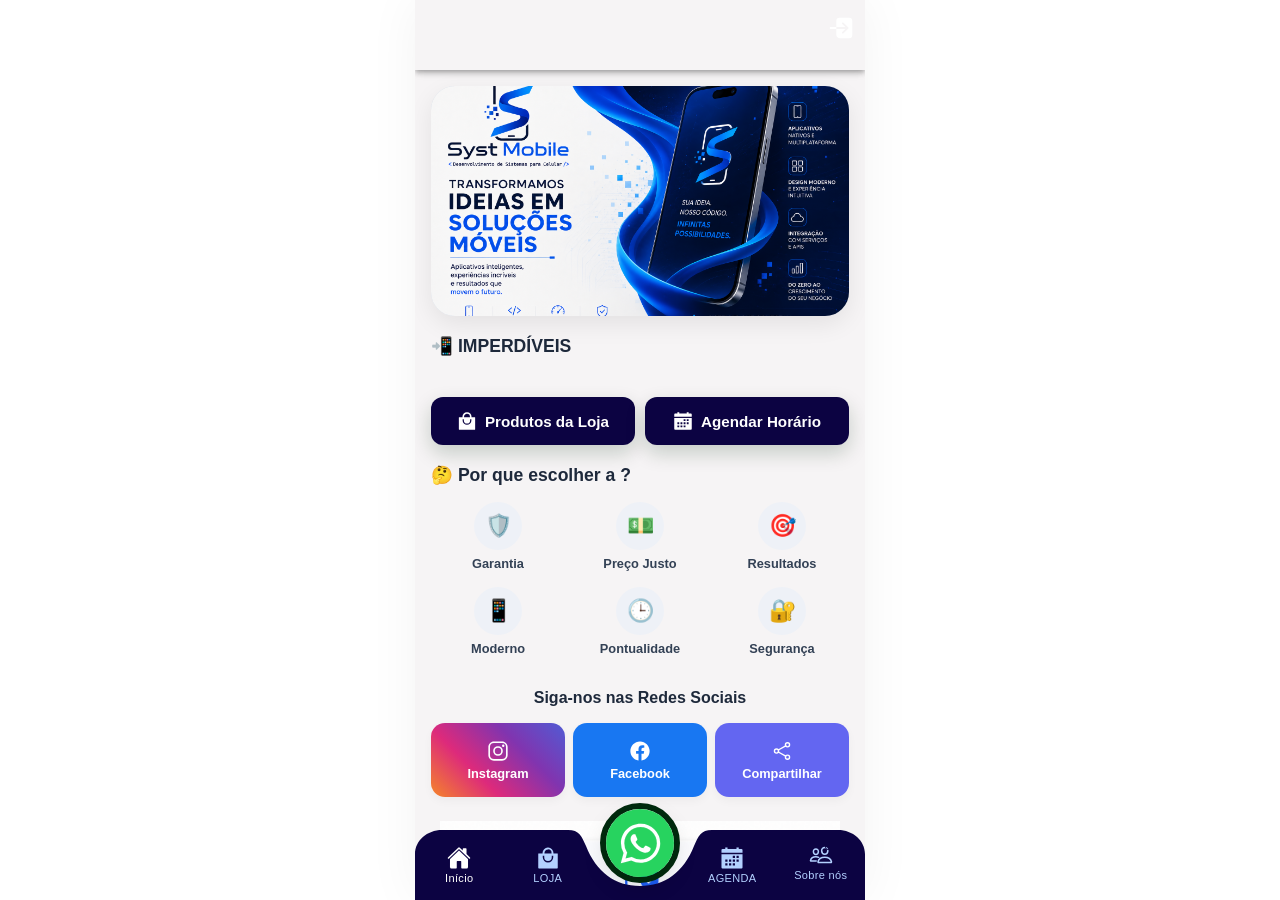
==== index.html @ 8ccadbe6 "Deploy Automático - Gestão SystMobile" ====
<!doctype html>
<html lang="pt-BR" data-beasties-container>
  <head>
    <meta charset="utf-8">
    <title>Gestão Syst Mobile</title>

    <base href="./">

    <meta name="color-scheme" content="light dark">
    <meta name="viewport" content="viewport-fit=cover, width=device-width, initial-scale=1.0, minimum-scale=1.0, maximum-scale=1.0, user-scalable=no">
    <meta name="format-detection" content="telephone=no">
    <meta name="msapplication-tap-highlight" content="no">

    <link rel="icon" type="image/png" href="assets/icon/favicon.png">

    <meta name="referrer" content="strict-origin-when-cross-origin">

    <!-- add to homescreen for ios -->
    <meta name="mobile-web-app-capable" content="yes">
    <meta name="apple-mobile-web-app-status-bar-style" content="black">
    <link rel="manifest" href="manifest.webmanifest">
  <style>:root{--ion-color-primary:#0054e9;--ion-color-primary-rgb:0, 84, 233;--ion-color-primary-contrast:#fff;--ion-color-primary-contrast-rgb:255, 255, 255;--ion-color-primary-shade:#004acd;--ion-color-primary-tint:#1a65eb;--ion-color-secondary:#0163aa;--ion-color-secondary-rgb:1, 99, 170;--ion-color-secondary-contrast:#fff;--ion-color-secondary-contrast-rgb:255, 255, 255;--ion-color-secondary-shade:#015796;--ion-color-secondary-tint:#1a73b3;--ion-color-tertiary:#6030ff;--ion-color-tertiary-rgb:96, 48, 255;--ion-color-tertiary-contrast:#fff;--ion-color-tertiary-contrast-rgb:255, 255, 255;--ion-color-tertiary-shade:#542ae0;--ion-color-tertiary-tint:#7045ff;--ion-color-success:#2dd55b;--ion-color-success-rgb:45, 213, 91;--ion-color-success-contrast:#000;--ion-color-success-contrast-rgb:0, 0, 0;--ion-color-success-shade:#28bb50;--ion-color-success-tint:#42d96b;--ion-color-warning:#ffc409;--ion-color-warning-rgb:255, 196, 9;--ion-color-warning-contrast:#000;--ion-color-warning-contrast-rgb:0, 0, 0;--ion-color-warning-shade:#e0ac08;--ion-color-warning-tint:#ffca22;--ion-color-danger:#c5000f;--ion-color-danger-rgb:197, 0, 15;--ion-color-danger-contrast:#fff;--ion-color-danger-contrast-rgb:255, 255, 255;--ion-color-danger-shade:#ad000d;--ion-color-danger-tint:#cb1a27;--ion-color-light:#f4f5f8;--ion-color-light-rgb:244, 245, 248;--ion-color-light-contrast:#000;--ion-color-light-contrast-rgb:0, 0, 0;--ion-color-light-shade:#d7d8da;--ion-color-light-tint:#f5f6f9;--ion-color-medium:#636469;--ion-color-medium-rgb:99, 100, 105;--ion-color-medium-contrast:#fff;--ion-color-medium-contrast-rgb:255, 255, 255;--ion-color-medium-shade:#57585c;--ion-color-medium-tint:#737478;--ion-color-dark:#222428;--ion-color-dark-rgb:34, 36, 40;--ion-color-dark-contrast:#fff;--ion-color-dark-contrast-rgb:255, 255, 255;--ion-color-dark-shade:#1e2023;--ion-color-dark-tint:#383a3e}html{--ion-dynamic-font:-apple-system-body;--ion-font-family:var(--ion-default-font)}body{background:var(--ion-background-color);color:var(--ion-text-color)}@supports (padding-top: 20px){html{--ion-safe-area-top:var(--ion-statusbar-padding)}}@supports (padding-top: env(safe-area-inset-top)){html{--ion-safe-area-top:var(--safe-area-inset-top, env(safe-area-inset-top));--ion-safe-area-bottom:var(--safe-area-inset-bottom, env(safe-area-inset-bottom));--ion-safe-area-left:var(--safe-area-inset-left, env(safe-area-inset-left));--ion-safe-area-right:var(--safe-area-inset-right, env(safe-area-inset-right))}}*{box-sizing:border-box;-webkit-tap-highlight-color:rgba(0,0,0,0);-webkit-tap-highlight-color:transparent;-webkit-touch-callout:none}html{width:100%;height:100%;-webkit-text-size-adjust:100%;text-size-adjust:100%}body{-moz-osx-font-smoothing:grayscale;-webkit-font-smoothing:antialiased;margin:0;padding:0;position:fixed;width:100%;max-width:100%;height:100%;max-height:100%;transform:translateZ(0);text-rendering:optimizeLegibility;overflow:hidden;touch-action:manipulation;-webkit-user-drag:none;-ms-content-zooming:none;word-wrap:break-word;overscroll-behavior-y:none;-webkit-text-size-adjust:none;text-size-adjust:none}html{font-family:var(--ion-font-family)}@supports (-webkit-touch-callout: none){html{font:var(--ion-dynamic-font, 16px var(--ion-font-family))}}:root{--TemadoApp:#0c0342;--CorbarraHome:#020007}@media(max-width:768px)and (orientation:landscape){html,body{position:fixed!important;top:0!important;left:0!important;width:100dvh!important;height:100vw!important;transform:rotate(-90deg)!important;transform-origin:top left!important;margin-top:100vw!important;overflow:hidden!important}}</style><link rel="stylesheet" href="styles-KVZSQ7FX.css" media="print" onload="this.media='all'"><noscript><link rel="stylesheet" href="styles-KVZSQ7FX.css"></noscript></head>

  <body>
    <app-root></app-root>
    <noscript>Please enable JavaScript to continue using this application.</noscript>
  <link rel="modulepreload" href="chunk-O6MNE24A.js"><link rel="modulepreload" href="chunk-FS3SF3UO.js"><link rel="modulepreload" href="chunk-QSDAFUO5.js"><link rel="modulepreload" href="chunk-XXNMXT4Y.js"><link rel="modulepreload" href="chunk-KC7J4DMK.js"><link rel="modulepreload" href="chunk-VVCK56VJ.js"><link rel="modulepreload" href="chunk-6QWI7VCE.js"><link rel="modulepreload" href="chunk-GQUOFKUY.js"><link rel="modulepreload" href="chunk-3A2TMJPV.js"><link rel="modulepreload" href="chunk-S7T5AW7U.js"><script src="polyfills-TDCRLYKL.js" type="module"></script><script src="main-P6YF6WXL.js" type="module"></script></body>
</html>
---- styles-KVZSQ7FX.css ----
@charset "UTF-8";:root{--ion-color-primary: #0054e9;--ion-color-primary-rgb: 0, 84, 233;--ion-color-primary-contrast: #fff;--ion-color-primary-contrast-rgb: 255, 255, 255;--ion-color-primary-shade: #004acd;--ion-color-primary-tint: #1a65eb;--ion-color-secondary: #0163aa;--ion-color-secondary-rgb: 1, 99, 170;--ion-color-secondary-contrast: #fff;--ion-color-secondary-contrast-rgb: 255, 255, 255;--ion-color-secondary-shade: #015796;--ion-color-secondary-tint: #1a73b3;--ion-color-tertiary: #6030ff;--ion-color-tertiary-rgb: 96, 48, 255;--ion-color-tertiary-contrast: #fff;--ion-color-tertiary-contrast-rgb: 255, 255, 255;--ion-color-tertiary-shade: #542ae0;--ion-color-tertiary-tint: #7045ff;--ion-color-success: #2dd55b;--ion-color-success-rgb: 45, 213, 91;--ion-color-success-contrast: #000;--ion-color-success-contrast-rgb: 0, 0, 0;--ion-color-success-shade: #28bb50;--ion-color-success-tint: #42d96b;--ion-color-warning: #ffc409;--ion-color-warning-rgb: 255, 196, 9;--ion-color-warning-contrast: #000;--ion-color-warning-contrast-rgb: 0, 0, 0;--ion-color-warning-shade: #e0ac08;--ion-color-warning-tint: #ffca22;--ion-color-danger: #c5000f;--ion-color-danger-rgb: 197, 0, 15;--ion-color-danger-contrast: #fff;--ion-color-danger-contrast-rgb: 255, 255, 255;--ion-color-danger-shade: #ad000d;--ion-color-danger-tint: #cb1a27;--ion-color-light: #f4f5f8;--ion-color-light-rgb: 244, 245, 248;--ion-color-light-contrast: #000;--ion-color-light-contrast-rgb: 0, 0, 0;--ion-color-light-shade: #d7d8da;--ion-color-light-tint: #f5f6f9;--ion-color-medium: #636469;--ion-color-medium-rgb: 99, 100, 105;--ion-color-medium-contrast: #fff;--ion-color-medium-contrast-rgb: 255, 255, 255;--ion-color-medium-shade: #57585c;--ion-color-medium-tint: #737478;--ion-color-dark: #222428;--ion-color-dark-rgb: 34, 36, 40;--ion-color-dark-contrast: #fff;--ion-color-dark-contrast-rgb: 255, 255, 255;--ion-color-dark-shade: #1e2023;--ion-color-dark-tint: #383a3e}html.ios{--ion-default-font: -apple-system, BlinkMacSystemFont, "Helvetica Neue", "Roboto", sans-serif}html.md{--ion-default-font: "Roboto", "Helvetica Neue", sans-serif}html{--ion-dynamic-font: -apple-system-body;--ion-font-family: var(--ion-default-font)}body{background:var(--ion-background-color);color:var(--ion-text-color)}body.backdrop-no-scroll{overflow:hidden}html.ios ion-modal.modal-card ion-header ion-toolbar:first-of-type,html.ios ion-modal.modal-sheet ion-header ion-toolbar:first-of-type,html.ios ion-modal ion-footer ion-toolbar:first-of-type,html.ios ion-footer.modal-footer-moving ion-toolbar:first-of-type{padding-top:6px}html.ios ion-modal.modal-card ion-header ion-toolbar:last-of-type,html.ios ion-modal.modal-sheet ion-header ion-toolbar:last-of-type{padding-bottom:6px}html.ios ion-modal ion-toolbar,html.ios .modal-footer-moving ion-toolbar{padding-right:calc(var(--ion-safe-area-right) + 8px);padding-left:calc(var(--ion-safe-area-left) + 8px)}@media screen and (min-width:768px){html.ios ion-modal.modal-card:first-of-type{--backdrop-opacity: .18}}ion-modal.modal-default.show-modal~ion-modal.modal-default{--backdrop-opacity: 0;--box-shadow: none}html.ios ion-modal.modal-card .ion-page{border-top-left-radius:var(--border-radius)}.ion-color-primary{--ion-color-base: var(--ion-color-primary, #0054e9) !important;--ion-color-base-rgb: var(--ion-color-primary-rgb, 0, 84, 233) !important;--ion-color-contrast: var(--ion-color-primary-contrast, #fff) !important;--ion-color-contrast-rgb: var(--ion-color-primary-contrast-rgb, 255, 255, 255) !important;--ion-color-shade: var(--ion-color-primary-shade, #004acd) !important;--ion-color-tint: var(--ion-color-primary-tint, #1a65eb) !important}.ion-color-secondary{--ion-color-base: var(--ion-color-secondary, #0163aa) !important;--ion-color-base-rgb: var(--ion-color-secondary-rgb, 1, 99, 170) !important;--ion-color-contrast: var(--ion-color-secondary-contrast, #fff) !important;--ion-color-contrast-rgb: var(--ion-color-secondary-contrast-rgb, 255, 255, 255) !important;--ion-color-shade: var(--ion-color-secondary-shade, #015796) !important;--ion-color-tint: var(--ion-color-secondary-tint, #1a73b3) !important}.ion-color-tertiary{--ion-color-base: var(--ion-color-tertiary, #6030ff) !important;--ion-color-base-rgb: var(--ion-color-tertiary-rgb, 96, 48, 255) !important;--ion-color-contrast: var(--ion-color-tertiary-contrast, #fff) !important;--ion-color-contrast-rgb: var(--ion-color-tertiary-contrast-rgb, 255, 255, 255) !important;--ion-color-shade: var(--ion-color-tertiary-shade, #542ae0) !important;--ion-color-tint: var(--ion-color-tertiary-tint, #7045ff) !important}.ion-color-success{--ion-color-base: var(--ion-color-success, #2dd55b) !important;--ion-color-base-rgb: var(--ion-color-success-rgb, 45, 213, 91) !important;--ion-color-contrast: var(--ion-color-success-contrast, #000) !important;--ion-color-contrast-rgb: var(--ion-color-success-contrast-rgb, 0, 0, 0) !important;--ion-color-shade: var(--ion-color-success-shade, #28bb50) !important;--ion-color-tint: var(--ion-color-success-tint, #42d96b) !important}.ion-color-warning{--ion-color-base: var(--ion-color-warning, #ffc409) !important;--ion-color-base-rgb: var(--ion-color-warning-rgb, 255, 196, 9) !important;--ion-color-contrast: var(--ion-color-warning-contrast, #000) !important;--ion-color-contrast-rgb: var(--ion-color-warning-contrast-rgb, 0, 0, 0) !important;--ion-color-shade: var(--ion-color-warning-shade, #e0ac08) !important;--ion-color-tint: var(--ion-color-warning-tint, #ffca22) !important}.ion-color-danger{--ion-color-base: var(--ion-color-danger, #c5000f) !important;--ion-color-base-rgb: var(--ion-color-danger-rgb, 197, 0, 15) !important;--ion-color-contrast: var(--ion-color-danger-contrast, #fff) !important;--ion-color-contrast-rgb: var(--ion-color-danger-contrast-rgb, 255, 255, 255) !important;--ion-color-shade: var(--ion-color-danger-shade, #ad000d) !important;--ion-color-tint: var(--ion-color-danger-tint, #cb1a27) !important}.ion-color-light{--ion-color-base: var(--ion-color-light, #f4f5f8) !important;--ion-color-base-rgb: var(--ion-color-light-rgb, 244, 245, 248) !important;--ion-color-contrast: var(--ion-color-light-contrast, #000) !important;--ion-color-contrast-rgb: var(--ion-color-light-contrast-rgb, 0, 0, 0) !important;--ion-color-shade: var(--ion-color-light-shade, #d7d8da) !important;--ion-color-tint: var(--ion-color-light-tint, #f5f6f9) !important}.ion-color-medium{--ion-color-base: var(--ion-color-medium, #636469) !important;--ion-color-base-rgb: var(--ion-color-medium-rgb, 99, 100, 105) !important;--ion-color-contrast: var(--ion-color-medium-contrast, #fff) !important;--ion-color-contrast-rgb: var(--ion-color-medium-contrast-rgb, 255, 255, 255) !important;--ion-color-shade: var(--ion-color-medium-shade, #57585c) !important;--ion-color-tint: var(--ion-color-medium-tint, #737478) !important}.ion-color-dark{--ion-color-base: var(--ion-color-dark, #222428) !important;--ion-color-base-rgb: var(--ion-color-dark-rgb, 34, 36, 40) !important;--ion-color-contrast: var(--ion-color-dark-contrast, #fff) !important;--ion-color-contrast-rgb: var(--ion-color-dark-contrast-rgb, 255, 255, 255) !important;--ion-color-shade: var(--ion-color-dark-shade, #1e2023) !important;--ion-color-tint: var(--ion-color-dark-tint, #383a3e) !important}.ion-page{inset:0;display:flex;position:absolute;flex-direction:column;justify-content:space-between;contain:layout size style;z-index:0}.ion-page.ion-page-overlay-passthrough{pointer-events:none}ion-modal>.ion-page{position:relative;contain:layout style;height:100%}.split-pane-visible>.ion-page.split-pane-main{position:relative}ion-route,ion-route-redirect,ion-router,ion-select-option,ion-nav-controller,ion-menu-controller,ion-action-sheet-controller,ion-alert-controller,ion-loading-controller,ion-modal-controller,ion-picker-controller,ion-popover-controller,ion-toast-controller,.ion-page-hidden{display:none!important}.ion-page-invisible{opacity:0}.can-go-back>ion-header ion-back-button{display:block}html.plt-ios.plt-hybrid,html.plt-ios.plt-pwa{--ion-statusbar-padding: 20px}@supports (padding-top: 20px){html{--ion-safe-area-top: var(--ion-statusbar-padding)}}@supports (padding-top: env(safe-area-inset-top)){html{--ion-safe-area-top: var(--safe-area-inset-top, env(safe-area-inset-top));--ion-safe-area-bottom: var(--safe-area-inset-bottom, env(safe-area-inset-bottom));--ion-safe-area-left: var(--safe-area-inset-left, env(safe-area-inset-left));--ion-safe-area-right: var(--safe-area-inset-right, env(safe-area-inset-right))}}ion-card.ion-color .ion-inherit-color,ion-card-header.ion-color .ion-inherit-color{color:inherit}.menu-content{transform:translateZ(0)}.menu-content-open{cursor:pointer;touch-action:manipulation;pointer-events:none;overflow-y:hidden}.menu-content-open ion-content{--overflow: hidden}.menu-content-open .ion-content-scroll-host{overflow:hidden}.ios .menu-content-reveal{box-shadow:-8px 0 42px #00000014}[dir=rtl].ios .menu-content-reveal{box-shadow:8px 0 42px #00000014}.md .menu-content-reveal,.md .menu-content-push{box-shadow:4px 0 16px #0000002e}ion-accordion-group.accordion-group-expand-inset>ion-accordion:first-of-type{border-top-left-radius:8px;border-top-right-radius:8px}ion-accordion-group.accordion-group-expand-inset>ion-accordion:last-of-type{border-bottom-left-radius:8px;border-bottom-right-radius:8px}ion-accordion-group>ion-accordion:last-of-type ion-item[slot=header]{--border-width: 0px}ion-accordion.accordion-animated>[slot=header] .ion-accordion-toggle-icon{transition:.3s transform cubic-bezier(.25,.8,.5,1)}@media(prefers-reduced-motion:reduce){ion-accordion .ion-accordion-toggle-icon{transition:none!important}}ion-accordion.accordion-expanding>[slot=header] .ion-accordion-toggle-icon,ion-accordion.accordion-expanded>[slot=header] .ion-accordion-toggle-icon{transform:rotate(180deg)}ion-accordion-group.accordion-group-expand-inset.md>ion-accordion.accordion-previous ion-item[slot=header]{--border-width: 0px;--inner-border-width: 0px}ion-accordion-group.accordion-group-expand-inset.md>ion-accordion.accordion-expanding:first-of-type,ion-accordion-group.accordion-group-expand-inset.md>ion-accordion.accordion-expanded:first-of-type{margin-top:0}ion-input input::-webkit-date-and-time-value{text-align:start}.ion-datetime-button-overlay{--width: fit-content;--height: fit-content}.ion-datetime-button-overlay ion-datetime.datetime-grid{width:320px;min-height:320px}[ion-last-focus],header[tabindex="-1"]:focus,[role=banner][tabindex="-1"]:focus,main[tabindex="-1"]:focus,[role=main][tabindex="-1"]:focus,h1[tabindex="-1"]:focus,[role=heading][aria-level="1"][tabindex="-1"]:focus{outline:none}.popover-viewport:has(>ion-content){overflow:hidden}@supports not selector(:has(> ion-content)){.popover-viewport{overflow:hidden}}audio,canvas,progress,video{vertical-align:baseline}audio:not([controls]){display:none;height:0}b,strong{font-weight:700}img{max-width:100%}hr{height:1px;border-width:0;box-sizing:content-box}pre{overflow:auto}code,kbd,pre,samp{font-family:monospace,monospace;font-size:1em}label,input,select,textarea{font-family:inherit;line-height:normal}textarea{overflow:auto;height:auto;font:inherit;color:inherit}textarea::placeholder{padding-left:2px}form,input,optgroup,select{margin:0;font:inherit;color:inherit}html input[type=button],input[type=reset],input[type=submit]{cursor:pointer;-webkit-appearance:button}a,a div,a span,a ion-icon,a ion-label,button,button div,button span,button ion-icon,button ion-label,.ion-tappable,[tappable],[tappable] div,[tappable] span,[tappable] ion-icon,[tappable] ion-label,input,textarea{touch-action:manipulation}a ion-label,button ion-label{pointer-events:none}button{padding:0;border:0;border-radius:0;font-family:inherit;font-style:inherit;font-variant:inherit;line-height:1;text-transform:none;cursor:pointer;-webkit-appearance:button}[tappable]{cursor:pointer}a[disabled],button[disabled],html input[disabled]{cursor:default}button::-moz-focus-inner,input::-moz-focus-inner{padding:0;border:0}input[type=number]::-webkit-inner-spin-button,input[type=number]::-webkit-outer-spin-button{height:auto}input[type=search]::-webkit-search-cancel-button,input[type=search]::-webkit-search-decoration{-webkit-appearance:none}table{border-collapse:collapse;border-spacing:0}td,th{padding:0}*{box-sizing:border-box;-webkit-tap-highlight-color:rgba(0,0,0,0);-webkit-tap-highlight-color:transparent;-webkit-touch-callout:none}html{width:100%;height:100%;-webkit-text-size-adjust:100%;text-size-adjust:100%}html.ion-ce body{display:block}html.plt-pwa{height:100vh}body{-moz-osx-font-smoothing:grayscale;-webkit-font-smoothing:antialiased;margin:0;padding:0;position:fixed;width:100%;max-width:100%;height:100%;max-height:100%;transform:translateZ(0);text-rendering:optimizeLegibility;overflow:hidden;touch-action:manipulation;-webkit-user-drag:none;-ms-content-zooming:none;word-wrap:break-word;overscroll-behavior-y:none;-webkit-text-size-adjust:none;text-size-adjust:none}html{font-family:var(--ion-font-family)}@supports (-webkit-touch-callout: none){html{font:var(--ion-dynamic-font, 16px var(--ion-font-family))}}a{background-color:transparent;color:var(--ion-color-primary, #0054e9)}h1,h2,h3,h4,h5,h6{margin-top:16px;margin-bottom:10px;font-weight:500;line-height:1.2}h1{margin-top:20px;font-size:1.625rem}h2{margin-top:18px;font-size:1.5rem}h3{font-size:1.375rem}h4{font-size:1.25rem}h5{font-size:1.125rem}h6{font-size:1rem}small{font-size:75%}sub,sup{position:relative;font-size:75%;line-height:0;vertical-align:baseline}sup{top:-.5em}sub{bottom:-.25em}.ion-hide,.ion-hide-up,.ion-hide-down{display:none!important}@media(min-width:576px){.ion-hide-sm-up{display:none!important}}@media(max-width:575.98px){.ion-hide-sm-down{display:none!important}}@media(min-width:768px){.ion-hide-md-up{display:none!important}}@media(max-width:767.98px){.ion-hide-md-down{display:none!important}}@media(min-width:992px){.ion-hide-lg-up{display:none!important}}@media(max-width:991.98px){.ion-hide-lg-down{display:none!important}}@media(min-width:1200px){.ion-hide-xl-up{display:none!important}}@media(max-width:1199.98px){.ion-hide-xl-down{display:none!important}}.ion-display-none{display:none!important}@media(min-width:576px){.ion-display-sm-none{display:none!important}}@media(min-width:768px){.ion-display-md-none{display:none!important}}@media(min-width:992px){.ion-display-lg-none{display:none!important}}@media(min-width:1200px){.ion-display-xl-none{display:none!important}}.ion-display-inline{display:inline!important}@media(min-width:576px){.ion-display-sm-inline{display:inline!important}}@media(min-width:768px){.ion-display-md-inline{display:inline!important}}@media(min-width:992px){.ion-display-lg-inline{display:inline!important}}@media(min-width:1200px){.ion-display-xl-inline{display:inline!important}}.ion-display-inline-block{display:inline-block!important}@media(min-width:576px){.ion-display-sm-inline-block{display:inline-block!important}}@media(min-width:768px){.ion-display-md-inline-block{display:inline-block!important}}@media(min-width:992px){.ion-display-lg-inline-block{display:inline-block!important}}@media(min-width:1200px){.ion-display-xl-inline-block{display:inline-block!important}}.ion-display-block{display:block!important}@media(min-width:576px){.ion-display-sm-block{display:block!important}}@media(min-width:768px){.ion-display-md-block{display:block!important}}@media(min-width:992px){.ion-display-lg-block{display:block!important}}@media(min-width:1200px){.ion-display-xl-block{display:block!important}}.ion-display-flex{display:flex!important}@media(min-width:576px){.ion-display-sm-flex{display:flex!important}}@media(min-width:768px){.ion-display-md-flex{display:flex!important}}@media(min-width:992px){.ion-display-lg-flex{display:flex!important}}@media(min-width:1200px){.ion-display-xl-flex{display:flex!important}}.ion-display-inline-flex{display:inline-flex!important}@media(min-width:576px){.ion-display-sm-inline-flex{display:inline-flex!important}}@media(min-width:768px){.ion-display-md-inline-flex{display:inline-flex!important}}@media(min-width:992px){.ion-display-lg-inline-flex{display:inline-flex!important}}@media(min-width:1200px){.ion-display-xl-inline-flex{display:inline-flex!important}}.ion-display-grid{display:grid!important}@media(min-width:576px){.ion-display-sm-grid{display:grid!important}}@media(min-width:768px){.ion-display-md-grid{display:grid!important}}@media(min-width:992px){.ion-display-lg-grid{display:grid!important}}@media(min-width:1200px){.ion-display-xl-grid{display:grid!important}}.ion-display-inline-grid{display:inline-grid!important}@media(min-width:576px){.ion-display-sm-inline-grid{display:inline-grid!important}}@media(min-width:768px){.ion-display-md-inline-grid{display:inline-grid!important}}@media(min-width:992px){.ion-display-lg-inline-grid{display:inline-grid!important}}@media(min-width:1200px){.ion-display-xl-inline-grid{display:inline-grid!important}}.ion-display-table{display:table!important}@media(min-width:576px){.ion-display-sm-table{display:table!important}}@media(min-width:768px){.ion-display-md-table{display:table!important}}@media(min-width:992px){.ion-display-lg-table{display:table!important}}@media(min-width:1200px){.ion-display-xl-table{display:table!important}}.ion-display-table-cell{display:table-cell!important}@media(min-width:576px){.ion-display-sm-table-cell{display:table-cell!important}}@media(min-width:768px){.ion-display-md-table-cell{display:table-cell!important}}@media(min-width:992px){.ion-display-lg-table-cell{display:table-cell!important}}@media(min-width:1200px){.ion-display-xl-table-cell{display:table-cell!important}}.ion-display-table-row{display:table-row!important}@media(min-width:576px){.ion-display-sm-table-row{display:table-row!important}}@media(min-width:768px){.ion-display-md-table-row{display:table-row!important}}@media(min-width:992px){.ion-display-lg-table-row{display:table-row!important}}@media(min-width:1200px){.ion-display-xl-table-row{display:table-row!important}}.ion-no-padding{--padding-start: 0;--padding-end: 0;--padding-top: 0;--padding-bottom: 0;padding:0}.ion-padding{--padding-start: var(--ion-padding, 16px);--padding-end: var(--ion-padding, 16px);--padding-top: var(--ion-padding, 16px);--padding-bottom: var(--ion-padding, 16px);-webkit-padding-start:var(--ion-padding, 16px);padding-inline-start:var(--ion-padding, 16px);-webkit-padding-end:var(--ion-padding, 16px);padding-inline-end:var(--ion-padding, 16px);padding-top:var(--ion-padding, 16px);padding-bottom:var(--ion-padding, 16px)}.ion-padding-top{--padding-top: var(--ion-padding, 16px);padding-top:var(--ion-padding, 16px)}.ion-padding-start{--padding-start: var(--ion-padding, 16px);-webkit-padding-start:var(--ion-padding, 16px);padding-inline-start:var(--ion-padding, 16px)}.ion-padding-end{--padding-end: var(--ion-padding, 16px);-webkit-padding-end:var(--ion-padding, 16px);padding-inline-end:var(--ion-padding, 16px)}.ion-padding-bottom{--padding-bottom: var(--ion-padding, 16px);padding-bottom:var(--ion-padding, 16px)}.ion-padding-vertical{--padding-top: var(--ion-padding, 16px);--padding-bottom: var(--ion-padding, 16px);padding-top:var(--ion-padding, 16px);padding-bottom:var(--ion-padding, 16px)}.ion-padding-horizontal{--padding-start: var(--ion-padding, 16px);--padding-end: var(--ion-padding, 16px);-webkit-padding-start:var(--ion-padding, 16px);padding-inline-start:var(--ion-padding, 16px);-webkit-padding-end:var(--ion-padding, 16px);padding-inline-end:var(--ion-padding, 16px)}.ion-no-margin{--margin-start: 0;--margin-end: 0;--margin-top: 0;--margin-bottom: 0;margin:0}.ion-margin{--margin-start: var(--ion-margin, 16px);--margin-end: var(--ion-margin, 16px);--margin-top: var(--ion-margin, 16px);--margin-bottom: var(--ion-margin, 16px);-webkit-margin-start:var(--ion-margin, 16px);margin-inline-start:var(--ion-margin, 16px);-webkit-margin-end:var(--ion-margin, 16px);margin-inline-end:var(--ion-margin, 16px);margin-top:var(--ion-margin, 16px);margin-bottom:var(--ion-margin, 16px)}.ion-margin-top{--margin-top: var(--ion-margin, 16px);margin-top:var(--ion-margin, 16px)}.ion-margin-start{--margin-start: var(--ion-margin, 16px);-webkit-margin-start:var(--ion-margin, 16px);margin-inline-start:var(--ion-margin, 16px)}.ion-margin-end{--margin-end: var(--ion-margin, 16px);-webkit-margin-end:var(--ion-margin, 16px);margin-inline-end:var(--ion-margin, 16px)}.ion-margin-bottom{--margin-bottom: var(--ion-margin, 16px);margin-bottom:var(--ion-margin, 16px)}.ion-margin-vertical{--margin-top: var(--ion-margin, 16px);--margin-bottom: var(--ion-margin, 16px);margin-top:var(--ion-margin, 16px);margin-bottom:var(--ion-margin, 16px)}.ion-margin-horizontal{--margin-start: var(--ion-margin, 16px);--margin-end: var(--ion-margin, 16px);-webkit-margin-start:var(--ion-margin, 16px);margin-inline-start:var(--ion-margin, 16px);-webkit-margin-end:var(--ion-margin, 16px);margin-inline-end:var(--ion-margin, 16px)}.ion-float-left{float:left!important}.ion-float-right{float:right!important}.ion-float-start{float:left!important}:host-context([dir=rtl]) .ion-float-start{float:right!important}[dir=rtl] .ion-float-start{float:right!important}@supports selector(:dir(rtl)){.ion-float-start:dir(rtl){float:right!important}}.ion-float-end{float:right!important}:host-context([dir=rtl]) .ion-float-end{float:left!important}[dir=rtl] .ion-float-end{float:left!important}@supports selector(:dir(rtl)){.ion-float-end:dir(rtl){float:left!important}}@media(min-width:576px){.ion-float-sm-left{float:left!important}.ion-float-sm-right{float:right!important}.ion-float-sm-start{float:left!important}:host-context([dir=rtl]) .ion-float-sm-start{float:right!important}[dir=rtl] .ion-float-sm-start{float:right!important}@supports selector(:dir(rtl)){.ion-float-sm-start:dir(rtl){float:right!important}}.ion-float-sm-end{float:right!important}:host-context([dir=rtl]) .ion-float-sm-end{float:left!important}[dir=rtl] .ion-float-sm-end{float:left!important}@supports selector(:dir(rtl)){.ion-float-sm-end:dir(rtl){float:left!important}}}@media(min-width:768px){.ion-float-md-left{float:left!important}.ion-float-md-right{float:right!important}.ion-float-md-start{float:left!important}:host-context([dir=rtl]) .ion-float-md-start{float:right!important}[dir=rtl] .ion-float-md-start{float:right!important}@supports selector(:dir(rtl)){.ion-float-md-start:dir(rtl){float:right!important}}.ion-float-md-end{float:right!important}:host-context([dir=rtl]) .ion-float-md-end{float:left!important}[dir=rtl] .ion-float-md-end{float:left!important}@supports selector(:dir(rtl)){.ion-float-md-end:dir(rtl){float:left!important}}}@media(min-width:992px){.ion-float-lg-left{float:left!important}.ion-float-lg-right{float:right!important}.ion-float-lg-start{float:left!important}:host-context([dir=rtl]) .ion-float-lg-start{float:right!important}[dir=rtl] .ion-float-lg-start{float:right!important}@supports selector(:dir(rtl)){.ion-float-lg-start:dir(rtl){float:right!important}}.ion-float-lg-end{float:right!important}:host-context([dir=rtl]) .ion-float-lg-end{float:left!important}[dir=rtl] .ion-float-lg-end{float:left!important}@supports selector(:dir(rtl)){.ion-float-lg-end:dir(rtl){float:left!important}}}@media(min-width:1200px){.ion-float-xl-left{float:left!important}.ion-float-xl-right{float:right!important}.ion-float-xl-start{float:left!important}:host-context([dir=rtl]) .ion-float-xl-start{float:right!important}[dir=rtl] .ion-float-xl-start{float:right!important}@supports selector(:dir(rtl)){.ion-float-xl-start:dir(rtl){float:right!important}}.ion-float-xl-end{float:right!important}:host-context([dir=rtl]) .ion-float-xl-end{float:left!important}[dir=rtl] .ion-float-xl-end{float:left!important}@supports selector(:dir(rtl)){.ion-float-xl-end:dir(rtl){float:left!important}}}.ion-text-center{text-align:center!important}.ion-text-justify{text-align:justify!important}.ion-text-start{text-align:start!important}.ion-text-end{text-align:end!important}.ion-text-left{text-align:left!important}.ion-text-right{text-align:right!important}.ion-text-nowrap{white-space:nowrap!important}.ion-text-wrap{white-space:normal!important}@media(min-width:576px){.ion-text-sm-center{text-align:center!important}.ion-text-sm-justify{text-align:justify!important}.ion-text-sm-start{text-align:start!important}.ion-text-sm-end{text-align:end!important}.ion-text-sm-left{text-align:left!important}.ion-text-sm-right{text-align:right!important}.ion-text-sm-nowrap{white-space:nowrap!important}.ion-text-sm-wrap{white-space:normal!important}}@media(min-width:768px){.ion-text-md-center{text-align:center!important}.ion-text-md-justify{text-align:justify!important}.ion-text-md-start{text-align:start!important}.ion-text-md-end{text-align:end!important}.ion-text-md-left{text-align:left!important}.ion-text-md-right{text-align:right!important}.ion-text-md-nowrap{white-space:nowrap!important}.ion-text-md-wrap{white-space:normal!important}}@media(min-width:992px){.ion-text-lg-center{text-align:center!important}.ion-text-lg-justify{text-align:justify!important}.ion-text-lg-start{text-align:start!important}.ion-text-lg-end{text-align:end!important}.ion-text-lg-left{text-align:left!important}.ion-text-lg-right{text-align:right!important}.ion-text-lg-nowrap{white-space:nowrap!important}.ion-text-lg-wrap{white-space:normal!important}}@media(min-width:1200px){.ion-text-xl-center{text-align:center!important}.ion-text-xl-justify{text-align:justify!important}.ion-text-xl-start{text-align:start!important}.ion-text-xl-end{text-align:end!important}.ion-text-xl-left{text-align:left!important}.ion-text-xl-right{text-align:right!important}.ion-text-xl-nowrap{white-space:nowrap!important}.ion-text-xl-wrap{white-space:normal!important}}.ion-text-uppercase{text-transform:uppercase!important}.ion-text-lowercase{text-transform:lowercase!important}.ion-text-capitalize{text-transform:capitalize!important}@media(min-width:576px){.ion-text-sm-uppercase{text-transform:uppercase!important}.ion-text-sm-lowercase{text-transform:lowercase!important}.ion-text-sm-capitalize{text-transform:capitalize!important}}@media(min-width:768px){.ion-text-md-uppercase{text-transform:uppercase!important}.ion-text-md-lowercase{text-transform:lowercase!important}.ion-text-md-capitalize{text-transform:capitalize!important}}@media(min-width:992px){.ion-text-lg-uppercase{text-transform:uppercase!important}.ion-text-lg-lowercase{text-transform:lowercase!important}.ion-text-lg-capitalize{text-transform:capitalize!important}}@media(min-width:1200px){.ion-text-xl-uppercase{text-transform:uppercase!important}.ion-text-xl-lowercase{text-transform:lowercase!important}.ion-text-xl-capitalize{text-transform:capitalize!important}}.ion-align-content-start{align-content:flex-start!important}.ion-align-content-end{align-content:flex-end!important}.ion-align-content-center{align-content:center!important}.ion-align-content-between{align-content:space-between!important}.ion-align-content-around{align-content:space-around!important}.ion-align-content-stretch{align-content:stretch!important}@media(min-width:576px){.ion-align-content-sm-start{align-content:flex-start!important}.ion-align-content-sm-end{align-content:flex-end!important}.ion-align-content-sm-center{align-content:center!important}.ion-align-content-sm-between{align-content:space-between!important}.ion-align-content-sm-around{align-content:space-around!important}.ion-align-content-sm-stretch{align-content:stretch!important}}@media(min-width:768px){.ion-align-content-md-start{align-content:flex-start!important}.ion-align-content-md-end{align-content:flex-end!important}.ion-align-content-md-center{align-content:center!important}.ion-align-content-md-between{align-content:space-between!important}.ion-align-content-md-around{align-content:space-around!important}.ion-align-content-md-stretch{align-content:stretch!important}}@media(min-width:992px){.ion-align-content-lg-start{align-content:flex-start!important}.ion-align-content-lg-end{align-content:flex-end!important}.ion-align-content-lg-center{align-content:center!important}.ion-align-content-lg-between{align-content:space-between!important}.ion-align-content-lg-around{align-content:space-around!important}.ion-align-content-lg-stretch{align-content:stretch!important}}@media(min-width:1200px){.ion-align-content-xl-start{align-content:flex-start!important}.ion-align-content-xl-end{align-content:flex-end!important}.ion-align-content-xl-center{align-content:center!important}.ion-align-content-xl-between{align-content:space-between!important}.ion-align-content-xl-around{align-content:space-around!important}.ion-align-content-xl-stretch{align-content:stretch!important}}.ion-align-items-start{align-items:start!important}.ion-align-items-end{align-items:end!important}.ion-align-items-center{align-items:center!important}.ion-align-items-stretch{align-items:stretch!important}.ion-align-items-baseline{align-items:baseline!important}@media(min-width:576px){.ion-align-items-sm-start{align-items:start!important}.ion-align-items-sm-end{align-items:end!important}.ion-align-items-sm-center{align-items:center!important}.ion-align-items-sm-stretch{align-items:stretch!important}.ion-align-items-sm-baseline{align-items:baseline!important}}@media(min-width:768px){.ion-align-items-md-start{align-items:start!important}.ion-align-items-md-end{align-items:end!important}.ion-align-items-md-center{align-items:center!important}.ion-align-items-md-stretch{align-items:stretch!important}.ion-align-items-md-baseline{align-items:baseline!important}}@media(min-width:992px){.ion-align-items-lg-start{align-items:start!important}.ion-align-items-lg-end{align-items:end!important}.ion-align-items-lg-center{align-items:center!important}.ion-align-items-lg-stretch{align-items:stretch!important}.ion-align-items-lg-baseline{align-items:baseline!important}}@media(min-width:1200px){.ion-align-items-xl-start{align-items:start!important}.ion-align-items-xl-end{align-items:end!important}.ion-align-items-xl-center{align-items:center!important}.ion-align-items-xl-stretch{align-items:stretch!important}.ion-align-items-xl-baseline{align-items:baseline!important}}.ion-align-self-start{align-self:start!important}.ion-align-self-end{align-self:end!important}.ion-align-self-center{align-self:center!important}.ion-align-self-stretch{align-self:stretch!important}.ion-align-self-baseline{align-self:baseline!important}.ion-align-self-auto{align-self:auto!important}@media(min-width:576px){.ion-align-self-sm-start{align-self:start!important}.ion-align-self-sm-end{align-self:end!important}.ion-align-self-sm-center{align-self:center!important}.ion-align-self-sm-stretch{align-self:stretch!important}.ion-align-self-sm-baseline{align-self:baseline!important}.ion-align-self-sm-auto{align-self:auto!important}}@media(min-width:768px){.ion-align-self-md-start{align-self:start!important}.ion-align-self-md-end{align-self:end!important}.ion-align-self-md-center{align-self:center!important}.ion-align-self-md-stretch{align-self:stretch!important}.ion-align-self-md-baseline{align-self:baseline!important}.ion-align-self-md-auto{align-self:auto!important}}@media(min-width:992px){.ion-align-self-lg-start{align-self:start!important}.ion-align-self-lg-end{align-self:end!important}.ion-align-self-lg-center{align-self:center!important}.ion-align-self-lg-stretch{align-self:stretch!important}.ion-align-self-lg-baseline{align-self:baseline!important}.ion-align-self-lg-auto{align-self:auto!important}}@media(min-width:1200px){.ion-align-self-xl-start{align-self:start!important}.ion-align-self-xl-end{align-self:end!important}.ion-align-self-xl-center{align-self:center!important}.ion-align-self-xl-stretch{align-self:stretch!important}.ion-align-self-xl-baseline{align-self:baseline!important}.ion-align-self-xl-auto{align-self:auto!important}}.ion-justify-content-start{justify-content:flex-start!important}.ion-justify-content-end{justify-content:flex-end!important}.ion-justify-content-center{justify-content:center!important}.ion-justify-content-between{justify-content:space-between!important}.ion-justify-content-around{justify-content:space-around!important}.ion-justify-content-evenly{justify-content:space-evenly!important}@media(min-width:576px){.ion-justify-content-sm-start{justify-content:flex-start!important}.ion-justify-content-sm-end{justify-content:flex-end!important}.ion-justify-content-sm-center{justify-content:center!important}.ion-justify-content-sm-between{justify-content:space-between!important}.ion-justify-content-sm-around{justify-content:space-around!important}.ion-justify-content-sm-evenly{justify-content:space-evenly!important}}@media(min-width:768px){.ion-justify-content-md-start{justify-content:flex-start!important}.ion-justify-content-md-end{justify-content:flex-end!important}.ion-justify-content-md-center{justify-content:center!important}.ion-justify-content-md-between{justify-content:space-between!important}.ion-justify-content-md-around{justify-content:space-around!important}.ion-justify-content-md-evenly{justify-content:space-evenly!important}}@media(min-width:992px){.ion-justify-content-lg-start{justify-content:flex-start!important}.ion-justify-content-lg-end{justify-content:flex-end!important}.ion-justify-content-lg-center{justify-content:center!important}.ion-justify-content-lg-between{justify-content:space-between!important}.ion-justify-content-lg-around{justify-content:space-around!important}.ion-justify-content-lg-evenly{justify-content:space-evenly!important}}@media(min-width:1200px){.ion-justify-content-xl-start{justify-content:flex-start!important}.ion-justify-content-xl-end{justify-content:flex-end!important}.ion-justify-content-xl-center{justify-content:center!important}.ion-justify-content-xl-between{justify-content:space-between!important}.ion-justify-content-xl-around{justify-content:space-around!important}.ion-justify-content-xl-evenly{justify-content:space-evenly!important}}.ion-flex-row{flex-direction:row!important}.ion-flex-row-reverse{flex-direction:row-reverse!important}.ion-flex-column{flex-direction:column!important}.ion-flex-column-reverse{flex-direction:column-reverse!important}@media(min-width:576px){.ion-flex-sm-row{flex-direction:row!important}.ion-flex-sm-row-reverse{flex-direction:row-reverse!important}.ion-flex-sm-column{flex-direction:column!important}.ion-flex-sm-column-reverse{flex-direction:column-reverse!important}}@media(min-width:768px){.ion-flex-md-row{flex-direction:row!important}.ion-flex-md-row-reverse{flex-direction:row-reverse!important}.ion-flex-md-column{flex-direction:column!important}.ion-flex-md-column-reverse{flex-direction:column-reverse!important}}@media(min-width:992px){.ion-flex-lg-row{flex-direction:row!important}.ion-flex-lg-row-reverse{flex-direction:row-reverse!important}.ion-flex-lg-column{flex-direction:column!important}.ion-flex-lg-column-reverse{flex-direction:column-reverse!important}}@media(min-width:1200px){.ion-flex-xl-row{flex-direction:row!important}.ion-flex-xl-row-reverse{flex-direction:row-reverse!important}.ion-flex-xl-column{flex-direction:column!important}.ion-flex-xl-column-reverse{flex-direction:column-reverse!important}}.ion-wrap{flex-wrap:wrap!important}.ion-nowrap{flex-wrap:nowrap!important}.ion-wrap-reverse{flex-wrap:wrap-reverse!important}.ion-flex-wrap{flex-wrap:wrap!important}.ion-flex-nowrap{flex-wrap:nowrap!important}.ion-flex-wrap-reverse{flex-wrap:wrap-reverse!important}@media(min-width:576px){.ion-flex-sm-wrap{flex-wrap:wrap!important}.ion-flex-sm-nowrap{flex-wrap:nowrap!important}.ion-flex-sm-wrap-reverse{flex-wrap:wrap-reverse!important}}@media(min-width:768px){.ion-flex-md-wrap{flex-wrap:wrap!important}.ion-flex-md-nowrap{flex-wrap:nowrap!important}.ion-flex-md-wrap-reverse{flex-wrap:wrap-reverse!important}}@media(min-width:992px){.ion-flex-lg-wrap{flex-wrap:wrap!important}.ion-flex-lg-nowrap{flex-wrap:nowrap!important}.ion-flex-lg-wrap-reverse{flex-wrap:wrap-reverse!important}}@media(min-width:1200px){.ion-flex-xl-wrap{flex-wrap:wrap!important}.ion-flex-xl-nowrap{flex-wrap:nowrap!important}.ion-flex-xl-wrap-reverse{flex-wrap:wrap-reverse!important}}.ion-flex-1{flex:1!important}.ion-flex-auto{flex:auto!important}.ion-flex-initial{flex:initial!important}.ion-flex-none{flex:none!important}@media(min-width:576px){.ion-flex-sm-1{flex:1!important}.ion-flex-sm-auto{flex:auto!important}.ion-flex-sm-initial{flex:initial!important}.ion-flex-sm-none{flex:none!important}}@media(min-width:768px){.ion-flex-md-1{flex:1!important}.ion-flex-md-auto{flex:auto!important}.ion-flex-md-initial{flex:initial!important}.ion-flex-md-none{flex:none!important}}@media(min-width:992px){.ion-flex-lg-1{flex:1!important}.ion-flex-lg-auto{flex:auto!important}.ion-flex-lg-initial{flex:initial!important}.ion-flex-lg-none{flex:none!important}}@media(min-width:1200px){.ion-flex-xl-1{flex:1!important}.ion-flex-xl-auto{flex:auto!important}.ion-flex-xl-initial{flex:initial!important}.ion-flex-xl-none{flex:none!important}}.ion-flex-grow-0{flex-grow:0!important}.ion-flex-grow-1{flex-grow:1!important}.ion-flex-shrink-0{flex-shrink:0!important}.ion-flex-shrink-1{flex-shrink:1!important}@media(min-width:576px){.ion-flex-sm-grow-0{flex-grow:0!important}.ion-flex-sm-grow-1{flex-grow:1!important}.ion-flex-sm-shrink-0{flex-shrink:0!important}.ion-flex-sm-shrink-1{flex-shrink:1!important}}@media(min-width:768px){.ion-flex-md-grow-0{flex-grow:0!important}.ion-flex-md-grow-1{flex-grow:1!important}.ion-flex-md-shrink-0{flex-shrink:0!important}.ion-flex-md-shrink-1{flex-shrink:1!important}}@media(min-width:992px){.ion-flex-lg-grow-0{flex-grow:0!important}.ion-flex-lg-grow-1{flex-grow:1!important}.ion-flex-lg-shrink-0{flex-shrink:0!important}.ion-flex-lg-shrink-1{flex-shrink:1!important}}@media(min-width:1200px){.ion-flex-xl-grow-0{flex-grow:0!important}.ion-flex-xl-grow-1{flex-grow:1!important}.ion-flex-xl-shrink-0{flex-shrink:0!important}.ion-flex-xl-shrink-1{flex-shrink:1!important}}.ion-order-first{order:-1!important}.ion-order-0{order:0!important}.ion-order-1{order:1!important}.ion-order-2{order:2!important}.ion-order-3{order:3!important}.ion-order-4{order:4!important}.ion-order-5{order:5!important}.ion-order-6{order:6!important}.ion-order-7{order:7!important}.ion-order-8{order:8!important}.ion-order-9{order:9!important}.ion-order-10{order:10!important}.ion-order-11{order:11!important}.ion-order-12{order:12!important}.ion-order-last{order:13!important}@media(min-width:576px){.ion-order-sm-first{order:-1!important}.ion-order-sm-0{order:0!important}.ion-order-sm-1{order:1!important}.ion-order-sm-2{order:2!important}.ion-order-sm-3{order:3!important}.ion-order-sm-4{order:4!important}.ion-order-sm-5{order:5!important}.ion-order-sm-6{order:6!important}.ion-order-sm-7{order:7!important}.ion-order-sm-8{order:8!important}.ion-order-sm-9{order:9!important}.ion-order-sm-10{order:10!important}.ion-order-sm-11{order:11!important}.ion-order-sm-12{order:12!important}.ion-order-sm-last{order:13!important}}@media(min-width:768px){.ion-order-md-first{order:-1!important}.ion-order-md-0{order:0!important}.ion-order-md-1{order:1!important}.ion-order-md-2{order:2!important}.ion-order-md-3{order:3!important}.ion-order-md-4{order:4!important}.ion-order-md-5{order:5!important}.ion-order-md-6{order:6!important}.ion-order-md-7{order:7!important}.ion-order-md-8{order:8!important}.ion-order-md-9{order:9!important}.ion-order-md-10{order:10!important}.ion-order-md-11{order:11!important}.ion-order-md-12{order:12!important}.ion-order-md-last{order:13!important}}@media(min-width:992px){.ion-order-lg-first{order:-1!important}.ion-order-lg-0{order:0!important}.ion-order-lg-1{order:1!important}.ion-order-lg-2{order:2!important}.ion-order-lg-3{order:3!important}.ion-order-lg-4{order:4!important}.ion-order-lg-5{order:5!important}.ion-order-lg-6{order:6!important}.ion-order-lg-7{order:7!important}.ion-order-lg-8{order:8!important}.ion-order-lg-9{order:9!important}.ion-order-lg-10{order:10!important}.ion-order-lg-11{order:11!important}.ion-order-lg-12{order:12!important}.ion-order-lg-last{order:13!important}}@media(min-width:1200px){.ion-order-xl-first{order:-1!important}.ion-order-xl-0{order:0!important}.ion-order-xl-1{order:1!important}.ion-order-xl-2{order:2!important}.ion-order-xl-3{order:3!important}.ion-order-xl-4{order:4!important}.ion-order-xl-5{order:5!important}.ion-order-xl-6{order:6!important}.ion-order-xl-7{order:7!important}.ion-order-xl-8{order:8!important}.ion-order-xl-9{order:9!important}.ion-order-xl-10{order:10!important}.ion-order-xl-11{order:11!important}.ion-order-xl-12{order:12!important}.ion-order-xl-last{order:13!important}}:root{--TemadoApp: #0c0342;--CorbarraHome: #020007}.swal2-container{display:flex!important;align-items:center!important;justify-content:center!important;height:100vh!important;width:100vw!important;z-index:99999!important}.swal2-popup{display:block!important;margin:auto!important}.minha-janela-bg{background-color:#101012!important;border:2px solid red;border-radius:15px}.janela-SystMobile{background-color:#fff!important;border:2px solid blue;border-radius:15px}.meu-titulo-cor{color:#fff!important;font-family:Arial,sans-serif;font-size:22px}.mtitulo-SystMobile{color:#000!important;font-family:Arial,sans-serif;font-size:22px}.meu-texto-cor{color:#ccc!important;font-size:16px;text-align:justify}.texto-SystMobile{color:#000!important;font-size:16px;text-align:justify}.meu-botao-fechar,.botao-cadastrar{background-color:#fff!important;color:#000!important;padding:10px 30px;border-radius:5px;border:2px solid red!important;font-weight:700;cursor:pointer;outline:none!important;box-shadow:none!important;transition:none!important}.botao-fechar-SystMobile{background-color:#bbaf05!important;color:#fff!important;padding:10px;border-radius:5px;border:none!important;font-weight:700;cursor:pointer;outline:none!important;box-shadow:none!important;transition:none!important;margin:0 4px}.botao-cancel-SystMobile{background-color:#07133b!important;color:#fff!important;padding:10px;border-radius:5px;border:none!important;font-weight:700;cursor:pointer;outline:none!important;box-shadow:none!important;transition:none!important;margin:0 4px}.botao-WhatsApp{background-color:#27d35f!important;color:#fff!important;padding:10px;border-radius:5px;border:none!important;font-weight:700;cursor:pointer;outline:none!important;box-shadow:none!important;transition:none!important;margin:0 4px}.botao-orcamento{background-color:#00f!important;color:#fff!important;padding:10px 20px;border-radius:5px;border:none!important;font-weight:700;cursor:pointer;outline:none!important;margin-left:8px;box-shadow:none!important;transition:none!important}.btn-icon{vertical-align:middle;margin-right:5px;color:#fff;font-size:1.2em}.botao-saiba-mais,.botao-fechar{background-color:#000!important;color:#fff!important;padding:10px 30px;border-radius:5px;border:2px solid white!important;font-weight:700;cursor:pointer;outline:none!important;box-shadow:none!important;transition:none!important}.meu-botao-confirmar:focus,.meu-botao-confirmar:active{outline:none!important}.minha-imagem-centralizada{display:block!important;margin-left:auto!important;margin-right:auto!important;margin-top:20px;margin-bottom:10px;object-fit:contain}@media(max-width:768px)and (orientation:landscape){html,body,ion-app{position:fixed!important;top:0!important;left:0!important;width:100dvh!important;height:100vw!important;transform:rotate(-90deg)!important;transform-origin:top left!important;margin-top:100vw!important;overflow:hidden!important}}.alert-senha-toggle .alert-input[type=password],.alert-senha-toggle .alert-input-wrapper input[inputmode=text]{padding-right:40px!important;background-image:url("data:image/svg+xml,%3Csvg xmlns='http://w3.org' viewBox='0 0 512 512'%3E%3Cpath fill='none' stroke='%23666' stroke-linecap='round' stroke-linejoin='round' stroke-width='32' d='M256 128c-81.82 0-144.5 43.14-192 128 47.5 84.86 110.18 128 192 128s144.5-43.14 192-128c-47.5-84.86-110.18-128-192-128z'/%3E%3Ccircle cx='256' cy='256' r='64' fill='none' stroke='%23666' stroke-miterlimit='10' stroke-width='32'/%3E%3C/svg%3E")!important;background-repeat:no-repeat!important;background-position:calc(100% - 10px) center!important;background-size:22px!important}.alert-senha-toggle input::-ms-reveal,.alert-senha-toggle input::-webkit-contacts-auto-fill-button{cursor:pointer}.alert-senha-custom .btn-toggle-senha-alert{position:absolute;right:5px;bottom:4px;background:transparent;border:none;font-size:1.2rem;cursor:pointer;z-index:10;padding:5px;outline:none}.alert-senha-custom #input-senha-alert{padding-right:35px!important}.alert-senha-custom .alert-input-wrapper{position:relative!important}.alert-senha-custom .btn-toggle-senha-alert{position:absolute;right:12px;top:50%;transform:translateY(-50%);background:transparent;border:none;font-size:1.3rem;cursor:pointer;z-index:10;display:inline-flex;align-items:center;justify-content:center;padding:0;margin:0;outline:none}.alert-senha-custom .emoji-cortado{position:relative;display:inline-flex;align-items:center;justify-content:center}.alert-senha-custom .emoji-cortado:after{content:"";position:absolute;top:48%;left:50%;width:95%;height:3px;background-color:#000;border-radius:2px;transform:translate(-50%,-50%) rotate(50deg);transform-origin:center;box-shadow:0 0 2px #0006}
---- styles-KVZSQ7FX.css ----
@charset "UTF-8";:root{--ion-color-primary: #0054e9;--ion-color-primary-rgb: 0, 84, 233;--ion-color-primary-contrast: #fff;--ion-color-primary-contrast-rgb: 255, 255, 255;--ion-color-primary-shade: #004acd;--ion-color-primary-tint: #1a65eb;--ion-color-secondary: #0163aa;--ion-color-secondary-rgb: 1, 99, 170;--ion-color-secondary-contrast: #fff;--ion-color-secondary-contrast-rgb: 255, 255, 255;--ion-color-secondary-shade: #015796;--ion-color-secondary-tint: #1a73b3;--ion-color-tertiary: #6030ff;--ion-color-tertiary-rgb: 96, 48, 255;--ion-color-tertiary-contrast: #fff;--ion-color-tertiary-contrast-rgb: 255, 255, 255;--ion-color-tertiary-shade: #542ae0;--ion-color-tertiary-tint: #7045ff;--ion-color-success: #2dd55b;--ion-color-success-rgb: 45, 213, 91;--ion-color-success-contrast: #000;--ion-color-success-contrast-rgb: 0, 0, 0;--ion-color-success-shade: #28bb50;--ion-color-success-tint: #42d96b;--ion-color-warning: #ffc409;--ion-color-warning-rgb: 255, 196, 9;--ion-color-warning-contrast: #000;--ion-color-warning-contrast-rgb: 0, 0, 0;--ion-color-warning-shade: #e0ac08;--ion-color-warning-tint: #ffca22;--ion-color-danger: #c5000f;--ion-color-danger-rgb: 197, 0, 15;--ion-color-danger-contrast: #fff;--ion-color-danger-contrast-rgb: 255, 255, 255;--ion-color-danger-shade: #ad000d;--ion-color-danger-tint: #cb1a27;--ion-color-light: #f4f5f8;--ion-color-light-rgb: 244, 245, 248;--ion-color-light-contrast: #000;--ion-color-light-contrast-rgb: 0, 0, 0;--ion-color-light-shade: #d7d8da;--ion-color-light-tint: #f5f6f9;--ion-color-medium: #636469;--ion-color-medium-rgb: 99, 100, 105;--ion-color-medium-contrast: #fff;--ion-color-medium-contrast-rgb: 255, 255, 255;--ion-color-medium-shade: #57585c;--ion-color-medium-tint: #737478;--ion-color-dark: #222428;--ion-color-dark-rgb: 34, 36, 40;--ion-color-dark-contrast: #fff;--ion-color-dark-contrast-rgb: 255, 255, 255;--ion-color-dark-shade: #1e2023;--ion-color-dark-tint: #383a3e}html.ios{--ion-default-font: -apple-system, BlinkMacSystemFont, "Helvetica Neue", "Roboto", sans-serif}html.md{--ion-default-font: "Roboto", "Helvetica Neue", sans-serif}html{--ion-dynamic-font: -apple-system-body;--ion-font-family: var(--ion-default-font)}body{background:var(--ion-background-color);color:var(--ion-text-color)}body.backdrop-no-scroll{overflow:hidden}html.ios ion-modal.modal-card ion-header ion-toolbar:first-of-type,html.ios ion-modal.modal-sheet ion-header ion-toolbar:first-of-type,html.ios ion-modal ion-footer ion-toolbar:first-of-type,html.ios ion-footer.modal-footer-moving ion-toolbar:first-of-type{padding-top:6px}html.ios ion-modal.modal-card ion-header ion-toolbar:last-of-type,html.ios ion-modal.modal-sheet ion-header ion-toolbar:last-of-type{padding-bottom:6px}html.ios ion-modal ion-toolbar,html.ios .modal-footer-moving ion-toolbar{padding-right:calc(var(--ion-safe-area-right) + 8px);padding-left:calc(var(--ion-safe-area-left) + 8px)}@media screen and (min-width:768px){html.ios ion-modal.modal-card:first-of-type{--backdrop-opacity: .18}}ion-modal.modal-default.show-modal~ion-modal.modal-default{--backdrop-opacity: 0;--box-shadow: none}html.ios ion-modal.modal-card .ion-page{border-top-left-radius:var(--border-radius)}.ion-color-primary{--ion-color-base: var(--ion-color-primary, #0054e9) !important;--ion-color-base-rgb: var(--ion-color-primary-rgb, 0, 84, 233) !important;--ion-color-contrast: var(--ion-color-primary-contrast, #fff) !important;--ion-color-contrast-rgb: var(--ion-color-primary-contrast-rgb, 255, 255, 255) !important;--ion-color-shade: var(--ion-color-primary-shade, #004acd) !important;--ion-color-tint: var(--ion-color-primary-tint, #1a65eb) !important}.ion-color-secondary{--ion-color-base: var(--ion-color-secondary, #0163aa) !important;--ion-color-base-rgb: var(--ion-color-secondary-rgb, 1, 99, 170) !important;--ion-color-contrast: var(--ion-color-secondary-contrast, #fff) !important;--ion-color-contrast-rgb: var(--ion-color-secondary-contrast-rgb, 255, 255, 255) !important;--ion-color-shade: var(--ion-color-secondary-shade, #015796) !important;--ion-color-tint: var(--ion-color-secondary-tint, #1a73b3) !important}.ion-color-tertiary{--ion-color-base: var(--ion-color-tertiary, #6030ff) !important;--ion-color-base-rgb: var(--ion-color-tertiary-rgb, 96, 48, 255) !important;--ion-color-contrast: var(--ion-color-tertiary-contrast, #fff) !important;--ion-color-contrast-rgb: var(--ion-color-tertiary-contrast-rgb, 255, 255, 255) !important;--ion-color-shade: var(--ion-color-tertiary-shade, #542ae0) !important;--ion-color-tint: var(--ion-color-tertiary-tint, #7045ff) !important}.ion-color-success{--ion-color-base: var(--ion-color-success, #2dd55b) !important;--ion-color-base-rgb: var(--ion-color-success-rgb, 45, 213, 91) !important;--ion-color-contrast: var(--ion-color-success-contrast, #000) !important;--ion-color-contrast-rgb: var(--ion-color-success-contrast-rgb, 0, 0, 0) !important;--ion-color-shade: var(--ion-color-success-shade, #28bb50) !important;--ion-color-tint: var(--ion-color-success-tint, #42d96b) !important}.ion-color-warning{--ion-color-base: var(--ion-color-warning, #ffc409) !important;--ion-color-base-rgb: var(--ion-color-warning-rgb, 255, 196, 9) !important;--ion-color-contrast: var(--ion-color-warning-contrast, #000) !important;--ion-color-contrast-rgb: var(--ion-color-warning-contrast-rgb, 0, 0, 0) !important;--ion-color-shade: var(--ion-color-warning-shade, #e0ac08) !important;--ion-color-tint: var(--ion-color-warning-tint, #ffca22) !important}.ion-color-danger{--ion-color-base: var(--ion-color-danger, #c5000f) !important;--ion-color-base-rgb: var(--ion-color-danger-rgb, 197, 0, 15) !important;--ion-color-contrast: var(--ion-color-danger-contrast, #fff) !important;--ion-color-contrast-rgb: var(--ion-color-danger-contrast-rgb, 255, 255, 255) !important;--ion-color-shade: var(--ion-color-danger-shade, #ad000d) !important;--ion-color-tint: var(--ion-color-danger-tint, #cb1a27) !important}.ion-color-light{--ion-color-base: var(--ion-color-light, #f4f5f8) !important;--ion-color-base-rgb: var(--ion-color-light-rgb, 244, 245, 248) !important;--ion-color-contrast: var(--ion-color-light-contrast, #000) !important;--ion-color-contrast-rgb: var(--ion-color-light-contrast-rgb, 0, 0, 0) !important;--ion-color-shade: var(--ion-color-light-shade, #d7d8da) !important;--ion-color-tint: var(--ion-color-light-tint, #f5f6f9) !important}.ion-color-medium{--ion-color-base: var(--ion-color-medium, #636469) !important;--ion-color-base-rgb: var(--ion-color-medium-rgb, 99, 100, 105) !important;--ion-color-contrast: var(--ion-color-medium-contrast, #fff) !important;--ion-color-contrast-rgb: var(--ion-color-medium-contrast-rgb, 255, 255, 255) !important;--ion-color-shade: var(--ion-color-medium-shade, #57585c) !important;--ion-color-tint: var(--ion-color-medium-tint, #737478) !important}.ion-color-dark{--ion-color-base: var(--ion-color-dark, #222428) !important;--ion-color-base-rgb: var(--ion-color-dark-rgb, 34, 36, 40) !important;--ion-color-contrast: var(--ion-color-dark-contrast, #fff) !important;--ion-color-contrast-rgb: var(--ion-color-dark-contrast-rgb, 255, 255, 255) !important;--ion-color-shade: var(--ion-color-dark-shade, #1e2023) !important;--ion-color-tint: var(--ion-color-dark-tint, #383a3e) !important}.ion-page{inset:0;display:flex;position:absolute;flex-direction:column;justify-content:space-between;contain:layout size style;z-index:0}.ion-page.ion-page-overlay-passthrough{pointer-events:none}ion-modal>.ion-page{position:relative;contain:layout style;height:100%}.split-pane-visible>.ion-page.split-pane-main{position:relative}ion-route,ion-route-redirect,ion-router,ion-select-option,ion-nav-controller,ion-menu-controller,ion-action-sheet-controller,ion-alert-controller,ion-loading-controller,ion-modal-controller,ion-picker-controller,ion-popover-controller,ion-toast-controller,.ion-page-hidden{display:none!important}.ion-page-invisible{opacity:0}.can-go-back>ion-header ion-back-button{display:block}html.plt-ios.plt-hybrid,html.plt-ios.plt-pwa{--ion-statusbar-padding: 20px}@supports (padding-top: 20px){html{--ion-safe-area-top: var(--ion-statusbar-padding)}}@supports (padding-top: env(safe-area-inset-top)){html{--ion-safe-area-top: var(--safe-area-inset-top, env(safe-area-inset-top));--ion-safe-area-bottom: var(--safe-area-inset-bottom, env(safe-area-inset-bottom));--ion-safe-area-left: var(--safe-area-inset-left, env(safe-area-inset-left));--ion-safe-area-right: var(--safe-area-inset-right, env(safe-area-inset-right))}}ion-card.ion-color .ion-inherit-color,ion-card-header.ion-color .ion-inherit-color{color:inherit}.menu-content{transform:translateZ(0)}.menu-content-open{cursor:pointer;touch-action:manipulation;pointer-events:none;overflow-y:hidden}.menu-content-open ion-content{--overflow: hidden}.menu-content-open .ion-content-scroll-host{overflow:hidden}.ios .menu-content-reveal{box-shadow:-8px 0 42px #00000014}[dir=rtl].ios .menu-content-reveal{box-shadow:8px 0 42px #00000014}.md .menu-content-reveal,.md .menu-content-push{box-shadow:4px 0 16px #0000002e}ion-accordion-group.accordion-group-expand-inset>ion-accordion:first-of-type{border-top-left-radius:8px;border-top-right-radius:8px}ion-accordion-group.accordion-group-expand-inset>ion-accordion:last-of-type{border-bottom-left-radius:8px;border-bottom-right-radius:8px}ion-accordion-group>ion-accordion:last-of-type ion-item[slot=header]{--border-width: 0px}ion-accordion.accordion-animated>[slot=header] .ion-accordion-toggle-icon{transition:.3s transform cubic-bezier(.25,.8,.5,1)}@media(prefers-reduced-motion:reduce){ion-accordion .ion-accordion-toggle-icon{transition:none!important}}ion-accordion.accordion-expanding>[slot=header] .ion-accordion-toggle-icon,ion-accordion.accordion-expanded>[slot=header] .ion-accordion-toggle-icon{transform:rotate(180deg)}ion-accordion-group.accordion-group-expand-inset.md>ion-accordion.accordion-previous ion-item[slot=header]{--border-width: 0px;--inner-border-width: 0px}ion-accordion-group.accordion-group-expand-inset.md>ion-accordion.accordion-expanding:first-of-type,ion-accordion-group.accordion-group-expand-inset.md>ion-accordion.accordion-expanded:first-of-type{margin-top:0}ion-input input::-webkit-date-and-time-value{text-align:start}.ion-datetime-button-overlay{--width: fit-content;--height: fit-content}.ion-datetime-button-overlay ion-datetime.datetime-grid{width:320px;min-height:320px}[ion-last-focus],header[tabindex="-1"]:focus,[role=banner][tabindex="-1"]:focus,main[tabindex="-1"]:focus,[role=main][tabindex="-1"]:focus,h1[tabindex="-1"]:focus,[role=heading][aria-level="1"][tabindex="-1"]:focus{outline:none}.popover-viewport:has(>ion-content){overflow:hidden}@supports not selector(:has(> ion-content)){.popover-viewport{overflow:hidden}}audio,canvas,progress,video{vertical-align:baseline}audio:not([controls]){display:none;height:0}b,strong{font-weight:700}img{max-width:100%}hr{height:1px;border-width:0;box-sizing:content-box}pre{overflow:auto}code,kbd,pre,samp{font-family:monospace,monospace;font-size:1em}label,input,select,textarea{font-family:inherit;line-height:normal}textarea{overflow:auto;height:auto;font:inherit;color:inherit}textarea::placeholder{padding-left:2px}form,input,optgroup,select{margin:0;font:inherit;color:inherit}html input[type=button],input[type=reset],input[type=submit]{cursor:pointer;-webkit-appearance:button}a,a div,a span,a ion-icon,a ion-label,button,button div,button span,button ion-icon,button ion-label,.ion-tappable,[tappable],[tappable] div,[tappable] span,[tappable] ion-icon,[tappable] ion-label,input,textarea{touch-action:manipulation}a ion-label,button ion-label{pointer-events:none}button{padding:0;border:0;border-radius:0;font-family:inherit;font-style:inherit;font-variant:inherit;line-height:1;text-transform:none;cursor:pointer;-webkit-appearance:button}[tappable]{cursor:pointer}a[disabled],button[disabled],html input[disabled]{cursor:default}button::-moz-focus-inner,input::-moz-focus-inner{padding:0;border:0}input[type=number]::-webkit-inner-spin-button,input[type=number]::-webkit-outer-spin-button{height:auto}input[type=search]::-webkit-search-cancel-button,input[type=search]::-webkit-search-decoration{-webkit-appearance:none}table{border-collapse:collapse;border-spacing:0}td,th{padding:0}*{box-sizing:border-box;-webkit-tap-highlight-color:rgba(0,0,0,0);-webkit-tap-highlight-color:transparent;-webkit-touch-callout:none}html{width:100%;height:100%;-webkit-text-size-adjust:100%;text-size-adjust:100%}html.ion-ce body{display:block}html.plt-pwa{height:100vh}body{-moz-osx-font-smoothing:grayscale;-webkit-font-smoothing:antialiased;margin:0;padding:0;position:fixed;width:100%;max-width:100%;height:100%;max-height:100%;transform:translateZ(0);text-rendering:optimizeLegibility;overflow:hidden;touch-action:manipulation;-webkit-user-drag:none;-ms-content-zooming:none;word-wrap:break-word;overscroll-behavior-y:none;-webkit-text-size-adjust:none;text-size-adjust:none}html{font-family:var(--ion-font-family)}@supports (-webkit-touch-callout: none){html{font:var(--ion-dynamic-font, 16px var(--ion-font-family))}}a{background-color:transparent;color:var(--ion-color-primary, #0054e9)}h1,h2,h3,h4,h5,h6{margin-top:16px;margin-bottom:10px;font-weight:500;line-height:1.2}h1{margin-top:20px;font-size:1.625rem}h2{margin-top:18px;font-size:1.5rem}h3{font-size:1.375rem}h4{font-size:1.25rem}h5{font-size:1.125rem}h6{font-size:1rem}small{font-size:75%}sub,sup{position:relative;font-size:75%;line-height:0;vertical-align:baseline}sup{top:-.5em}sub{bottom:-.25em}.ion-hide,.ion-hide-up,.ion-hide-down{display:none!important}@media(min-width:576px){.ion-hide-sm-up{display:none!important}}@media(max-width:575.98px){.ion-hide-sm-down{display:none!important}}@media(min-width:768px){.ion-hide-md-up{display:none!important}}@media(max-width:767.98px){.ion-hide-md-down{display:none!important}}@media(min-width:992px){.ion-hide-lg-up{display:none!important}}@media(max-width:991.98px){.ion-hide-lg-down{display:none!important}}@media(min-width:1200px){.ion-hide-xl-up{display:none!important}}@media(max-width:1199.98px){.ion-hide-xl-down{display:none!important}}.ion-display-none{display:none!important}@media(min-width:576px){.ion-display-sm-none{display:none!important}}@media(min-width:768px){.ion-display-md-none{display:none!important}}@media(min-width:992px){.ion-display-lg-none{display:none!important}}@media(min-width:1200px){.ion-display-xl-none{display:none!important}}.ion-display-inline{display:inline!important}@media(min-width:576px){.ion-display-sm-inline{display:inline!important}}@media(min-width:768px){.ion-display-md-inline{display:inline!important}}@media(min-width:992px){.ion-display-lg-inline{display:inline!important}}@media(min-width:1200px){.ion-display-xl-inline{display:inline!important}}.ion-display-inline-block{display:inline-block!important}@media(min-width:576px){.ion-display-sm-inline-block{display:inline-block!important}}@media(min-width:768px){.ion-display-md-inline-block{display:inline-block!important}}@media(min-width:992px){.ion-display-lg-inline-block{display:inline-block!important}}@media(min-width:1200px){.ion-display-xl-inline-block{display:inline-block!important}}.ion-display-block{display:block!important}@media(min-width:576px){.ion-display-sm-block{display:block!important}}@media(min-width:768px){.ion-display-md-block{display:block!important}}@media(min-width:992px){.ion-display-lg-block{display:block!important}}@media(min-width:1200px){.ion-display-xl-block{display:block!important}}.ion-display-flex{display:flex!important}@media(min-width:576px){.ion-display-sm-flex{display:flex!important}}@media(min-width:768px){.ion-display-md-flex{display:flex!important}}@media(min-width:992px){.ion-display-lg-flex{display:flex!important}}@media(min-width:1200px){.ion-display-xl-flex{display:flex!important}}.ion-display-inline-flex{display:inline-flex!important}@media(min-width:576px){.ion-display-sm-inline-flex{display:inline-flex!important}}@media(min-width:768px){.ion-display-md-inline-flex{display:inline-flex!important}}@media(min-width:992px){.ion-display-lg-inline-flex{display:inline-flex!important}}@media(min-width:1200px){.ion-display-xl-inline-flex{display:inline-flex!important}}.ion-display-grid{display:grid!important}@media(min-width:576px){.ion-display-sm-grid{display:grid!important}}@media(min-width:768px){.ion-display-md-grid{display:grid!important}}@media(min-width:992px){.ion-display-lg-grid{display:grid!important}}@media(min-width:1200px){.ion-display-xl-grid{display:grid!important}}.ion-display-inline-grid{display:inline-grid!important}@media(min-width:576px){.ion-display-sm-inline-grid{display:inline-grid!important}}@media(min-width:768px){.ion-display-md-inline-grid{display:inline-grid!important}}@media(min-width:992px){.ion-display-lg-inline-grid{display:inline-grid!important}}@media(min-width:1200px){.ion-display-xl-inline-grid{display:inline-grid!important}}.ion-display-table{display:table!important}@media(min-width:576px){.ion-display-sm-table{display:table!important}}@media(min-width:768px){.ion-display-md-table{display:table!important}}@media(min-width:992px){.ion-display-lg-table{display:table!important}}@media(min-width:1200px){.ion-display-xl-table{display:table!important}}.ion-display-table-cell{display:table-cell!important}@media(min-width:576px){.ion-display-sm-table-cell{display:table-cell!important}}@media(min-width:768px){.ion-display-md-table-cell{display:table-cell!important}}@media(min-width:992px){.ion-display-lg-table-cell{display:table-cell!important}}@media(min-width:1200px){.ion-display-xl-table-cell{display:table-cell!important}}.ion-display-table-row{display:table-row!important}@media(min-width:576px){.ion-display-sm-table-row{display:table-row!important}}@media(min-width:768px){.ion-display-md-table-row{display:table-row!important}}@media(min-width:992px){.ion-display-lg-table-row{display:table-row!important}}@media(min-width:1200px){.ion-display-xl-table-row{display:table-row!important}}.ion-no-padding{--padding-start: 0;--padding-end: 0;--padding-top: 0;--padding-bottom: 0;padding:0}.ion-padding{--padding-start: var(--ion-padding, 16px);--padding-end: var(--ion-padding, 16px);--padding-top: var(--ion-padding, 16px);--padding-bottom: var(--ion-padding, 16px);-webkit-padding-start:var(--ion-padding, 16px);padding-inline-start:var(--ion-padding, 16px);-webkit-padding-end:var(--ion-padding, 16px);padding-inline-end:var(--ion-padding, 16px);padding-top:var(--ion-padding, 16px);padding-bottom:var(--ion-padding, 16px)}.ion-padding-top{--padding-top: var(--ion-padding, 16px);padding-top:var(--ion-padding, 16px)}.ion-padding-start{--padding-start: var(--ion-padding, 16px);-webkit-padding-start:var(--ion-padding, 16px);padding-inline-start:var(--ion-padding, 16px)}.ion-padding-end{--padding-end: var(--ion-padding, 16px);-webkit-padding-end:var(--ion-padding, 16px);padding-inline-end:var(--ion-padding, 16px)}.ion-padding-bottom{--padding-bottom: var(--ion-padding, 16px);padding-bottom:var(--ion-padding, 16px)}.ion-padding-vertical{--padding-top: var(--ion-padding, 16px);--padding-bottom: var(--ion-padding, 16px);padding-top:var(--ion-padding, 16px);padding-bottom:var(--ion-padding, 16px)}.ion-padding-horizontal{--padding-start: var(--ion-padding, 16px);--padding-end: var(--ion-padding, 16px);-webkit-padding-start:var(--ion-padding, 16px);padding-inline-start:var(--ion-padding, 16px);-webkit-padding-end:var(--ion-padding, 16px);padding-inline-end:var(--ion-padding, 16px)}.ion-no-margin{--margin-start: 0;--margin-end: 0;--margin-top: 0;--margin-bottom: 0;margin:0}.ion-margin{--margin-start: var(--ion-margin, 16px);--margin-end: var(--ion-margin, 16px);--margin-top: var(--ion-margin, 16px);--margin-bottom: var(--ion-margin, 16px);-webkit-margin-start:var(--ion-margin, 16px);margin-inline-start:var(--ion-margin, 16px);-webkit-margin-end:var(--ion-margin, 16px);margin-inline-end:var(--ion-margin, 16px);margin-top:var(--ion-margin, 16px);margin-bottom:var(--ion-margin, 16px)}.ion-margin-top{--margin-top: var(--ion-margin, 16px);margin-top:var(--ion-margin, 16px)}.ion-margin-start{--margin-start: var(--ion-margin, 16px);-webkit-margin-start:var(--ion-margin, 16px);margin-inline-start:var(--ion-margin, 16px)}.ion-margin-end{--margin-end: var(--ion-margin, 16px);-webkit-margin-end:var(--ion-margin, 16px);margin-inline-end:var(--ion-margin, 16px)}.ion-margin-bottom{--margin-bottom: var(--ion-margin, 16px);margin-bottom:var(--ion-margin, 16px)}.ion-margin-vertical{--margin-top: var(--ion-margin, 16px);--margin-bottom: var(--ion-margin, 16px);margin-top:var(--ion-margin, 16px);margin-bottom:var(--ion-margin, 16px)}.ion-margin-horizontal{--margin-start: var(--ion-margin, 16px);--margin-end: var(--ion-margin, 16px);-webkit-margin-start:var(--ion-margin, 16px);margin-inline-start:var(--ion-margin, 16px);-webkit-margin-end:var(--ion-margin, 16px);margin-inline-end:var(--ion-margin, 16px)}.ion-float-left{float:left!important}.ion-float-right{float:right!important}.ion-float-start{float:left!important}:host-context([dir=rtl]) .ion-float-start{float:right!important}[dir=rtl] .ion-float-start{float:right!important}@supports selector(:dir(rtl)){.ion-float-start:dir(rtl){float:right!important}}.ion-float-end{float:right!important}:host-context([dir=rtl]) .ion-float-end{float:left!important}[dir=rtl] .ion-float-end{float:left!important}@supports selector(:dir(rtl)){.ion-float-end:dir(rtl){float:left!important}}@media(min-width:576px){.ion-float-sm-left{float:left!important}.ion-float-sm-right{float:right!important}.ion-float-sm-start{float:left!important}:host-context([dir=rtl]) .ion-float-sm-start{float:right!important}[dir=rtl] .ion-float-sm-start{float:right!important}@supports selector(:dir(rtl)){.ion-float-sm-start:dir(rtl){float:right!important}}.ion-float-sm-end{float:right!important}:host-context([dir=rtl]) .ion-float-sm-end{float:left!important}[dir=rtl] .ion-float-sm-end{float:left!important}@supports selector(:dir(rtl)){.ion-float-sm-end:dir(rtl){float:left!important}}}@media(min-width:768px){.ion-float-md-left{float:left!important}.ion-float-md-right{float:right!important}.ion-float-md-start{float:left!important}:host-context([dir=rtl]) .ion-float-md-start{float:right!important}[dir=rtl] .ion-float-md-start{float:right!important}@supports selector(:dir(rtl)){.ion-float-md-start:dir(rtl){float:right!important}}.ion-float-md-end{float:right!important}:host-context([dir=rtl]) .ion-float-md-end{float:left!important}[dir=rtl] .ion-float-md-end{float:left!important}@supports selector(:dir(rtl)){.ion-float-md-end:dir(rtl){float:left!important}}}@media(min-width:992px){.ion-float-lg-left{float:left!important}.ion-float-lg-right{float:right!important}.ion-float-lg-start{float:left!important}:host-context([dir=rtl]) .ion-float-lg-start{float:right!important}[dir=rtl] .ion-float-lg-start{float:right!important}@supports selector(:dir(rtl)){.ion-float-lg-start:dir(rtl){float:right!important}}.ion-float-lg-end{float:right!important}:host-context([dir=rtl]) .ion-float-lg-end{float:left!important}[dir=rtl] .ion-float-lg-end{float:left!important}@supports selector(:dir(rtl)){.ion-float-lg-end:dir(rtl){float:left!important}}}@media(min-width:1200px){.ion-float-xl-left{float:left!important}.ion-float-xl-right{float:right!important}.ion-float-xl-start{float:left!important}:host-context([dir=rtl]) .ion-float-xl-start{float:right!important}[dir=rtl] .ion-float-xl-start{float:right!important}@supports selector(:dir(rtl)){.ion-float-xl-start:dir(rtl){float:right!important}}.ion-float-xl-end{float:right!important}:host-context([dir=rtl]) .ion-float-xl-end{float:left!important}[dir=rtl] .ion-float-xl-end{float:left!important}@supports selector(:dir(rtl)){.ion-float-xl-end:dir(rtl){float:left!important}}}.ion-text-center{text-align:center!important}.ion-text-justify{text-align:justify!important}.ion-text-start{text-align:start!important}.ion-text-end{text-align:end!important}.ion-text-left{text-align:left!important}.ion-text-right{text-align:right!important}.ion-text-nowrap{white-space:nowrap!important}.ion-text-wrap{white-space:normal!important}@media(min-width:576px){.ion-text-sm-center{text-align:center!important}.ion-text-sm-justify{text-align:justify!important}.ion-text-sm-start{text-align:start!important}.ion-text-sm-end{text-align:end!important}.ion-text-sm-left{text-align:left!important}.ion-text-sm-right{text-align:right!important}.ion-text-sm-nowrap{white-space:nowrap!important}.ion-text-sm-wrap{white-space:normal!important}}@media(min-width:768px){.ion-text-md-center{text-align:center!important}.ion-text-md-justify{text-align:justify!important}.ion-text-md-start{text-align:start!important}.ion-text-md-end{text-align:end!important}.ion-text-md-left{text-align:left!important}.ion-text-md-right{text-align:right!important}.ion-text-md-nowrap{white-space:nowrap!important}.ion-text-md-wrap{white-space:normal!important}}@media(min-width:992px){.ion-text-lg-center{text-align:center!important}.ion-text-lg-justify{text-align:justify!important}.ion-text-lg-start{text-align:start!important}.ion-text-lg-end{text-align:end!important}.ion-text-lg-left{text-align:left!important}.ion-text-lg-right{text-align:right!important}.ion-text-lg-nowrap{white-space:nowrap!important}.ion-text-lg-wrap{white-space:normal!important}}@media(min-width:1200px){.ion-text-xl-center{text-align:center!important}.ion-text-xl-justify{text-align:justify!important}.ion-text-xl-start{text-align:start!important}.ion-text-xl-end{text-align:end!important}.ion-text-xl-left{text-align:left!important}.ion-text-xl-right{text-align:right!important}.ion-text-xl-nowrap{white-space:nowrap!important}.ion-text-xl-wrap{white-space:normal!important}}.ion-text-uppercase{text-transform:uppercase!important}.ion-text-lowercase{text-transform:lowercase!important}.ion-text-capitalize{text-transform:capitalize!important}@media(min-width:576px){.ion-text-sm-uppercase{text-transform:uppercase!important}.ion-text-sm-lowercase{text-transform:lowercase!important}.ion-text-sm-capitalize{text-transform:capitalize!important}}@media(min-width:768px){.ion-text-md-uppercase{text-transform:uppercase!important}.ion-text-md-lowercase{text-transform:lowercase!important}.ion-text-md-capitalize{text-transform:capitalize!important}}@media(min-width:992px){.ion-text-lg-uppercase{text-transform:uppercase!important}.ion-text-lg-lowercase{text-transform:lowercase!important}.ion-text-lg-capitalize{text-transform:capitalize!important}}@media(min-width:1200px){.ion-text-xl-uppercase{text-transform:uppercase!important}.ion-text-xl-lowercase{text-transform:lowercase!important}.ion-text-xl-capitalize{text-transform:capitalize!important}}.ion-align-content-start{align-content:flex-start!important}.ion-align-content-end{align-content:flex-end!important}.ion-align-content-center{align-content:center!important}.ion-align-content-between{align-content:space-between!important}.ion-align-content-around{align-content:space-around!important}.ion-align-content-stretch{align-content:stretch!important}@media(min-width:576px){.ion-align-content-sm-start{align-content:flex-start!important}.ion-align-content-sm-end{align-content:flex-end!important}.ion-align-content-sm-center{align-content:center!important}.ion-align-content-sm-between{align-content:space-between!important}.ion-align-content-sm-around{align-content:space-around!important}.ion-align-content-sm-stretch{align-content:stretch!important}}@media(min-width:768px){.ion-align-content-md-start{align-content:flex-start!important}.ion-align-content-md-end{align-content:flex-end!important}.ion-align-content-md-center{align-content:center!important}.ion-align-content-md-between{align-content:space-between!important}.ion-align-content-md-around{align-content:space-around!important}.ion-align-content-md-stretch{align-content:stretch!important}}@media(min-width:992px){.ion-align-content-lg-start{align-content:flex-start!important}.ion-align-content-lg-end{align-content:flex-end!important}.ion-align-content-lg-center{align-content:center!important}.ion-align-content-lg-between{align-content:space-between!important}.ion-align-content-lg-around{align-content:space-around!important}.ion-align-content-lg-stretch{align-content:stretch!important}}@media(min-width:1200px){.ion-align-content-xl-start{align-content:flex-start!important}.ion-align-content-xl-end{align-content:flex-end!important}.ion-align-content-xl-center{align-content:center!important}.ion-align-content-xl-between{align-content:space-between!important}.ion-align-content-xl-around{align-content:space-around!important}.ion-align-content-xl-stretch{align-content:stretch!important}}.ion-align-items-start{align-items:start!important}.ion-align-items-end{align-items:end!important}.ion-align-items-center{align-items:center!important}.ion-align-items-stretch{align-items:stretch!important}.ion-align-items-baseline{align-items:baseline!important}@media(min-width:576px){.ion-align-items-sm-start{align-items:start!important}.ion-align-items-sm-end{align-items:end!important}.ion-align-items-sm-center{align-items:center!important}.ion-align-items-sm-stretch{align-items:stretch!important}.ion-align-items-sm-baseline{align-items:baseline!important}}@media(min-width:768px){.ion-align-items-md-start{align-items:start!important}.ion-align-items-md-end{align-items:end!important}.ion-align-items-md-center{align-items:center!important}.ion-align-items-md-stretch{align-items:stretch!important}.ion-align-items-md-baseline{align-items:baseline!important}}@media(min-width:992px){.ion-align-items-lg-start{align-items:start!important}.ion-align-items-lg-end{align-items:end!important}.ion-align-items-lg-center{align-items:center!important}.ion-align-items-lg-stretch{align-items:stretch!important}.ion-align-items-lg-baseline{align-items:baseline!important}}@media(min-width:1200px){.ion-align-items-xl-start{align-items:start!important}.ion-align-items-xl-end{align-items:end!important}.ion-align-items-xl-center{align-items:center!important}.ion-align-items-xl-stretch{align-items:stretch!important}.ion-align-items-xl-baseline{align-items:baseline!important}}.ion-align-self-start{align-self:start!important}.ion-align-self-end{align-self:end!important}.ion-align-self-center{align-self:center!important}.ion-align-self-stretch{align-self:stretch!important}.ion-align-self-baseline{align-self:baseline!important}.ion-align-self-auto{align-self:auto!important}@media(min-width:576px){.ion-align-self-sm-start{align-self:start!important}.ion-align-self-sm-end{align-self:end!important}.ion-align-self-sm-center{align-self:center!important}.ion-align-self-sm-stretch{align-self:stretch!important}.ion-align-self-sm-baseline{align-self:baseline!important}.ion-align-self-sm-auto{align-self:auto!important}}@media(min-width:768px){.ion-align-self-md-start{align-self:start!important}.ion-align-self-md-end{align-self:end!important}.ion-align-self-md-center{align-self:center!important}.ion-align-self-md-stretch{align-self:stretch!important}.ion-align-self-md-baseline{align-self:baseline!important}.ion-align-self-md-auto{align-self:auto!important}}@media(min-width:992px){.ion-align-self-lg-start{align-self:start!important}.ion-align-self-lg-end{align-self:end!important}.ion-align-self-lg-center{align-self:center!important}.ion-align-self-lg-stretch{align-self:stretch!important}.ion-align-self-lg-baseline{align-self:baseline!important}.ion-align-self-lg-auto{align-self:auto!important}}@media(min-width:1200px){.ion-align-self-xl-start{align-self:start!important}.ion-align-self-xl-end{align-self:end!important}.ion-align-self-xl-center{align-self:center!important}.ion-align-self-xl-stretch{align-self:stretch!important}.ion-align-self-xl-baseline{align-self:baseline!important}.ion-align-self-xl-auto{align-self:auto!important}}.ion-justify-content-start{justify-content:flex-start!important}.ion-justify-content-end{justify-content:flex-end!important}.ion-justify-content-center{justify-content:center!important}.ion-justify-content-between{justify-content:space-between!important}.ion-justify-content-around{justify-content:space-around!important}.ion-justify-content-evenly{justify-content:space-evenly!important}@media(min-width:576px){.ion-justify-content-sm-start{justify-content:flex-start!important}.ion-justify-content-sm-end{justify-content:flex-end!important}.ion-justify-content-sm-center{justify-content:center!important}.ion-justify-content-sm-between{justify-content:space-between!important}.ion-justify-content-sm-around{justify-content:space-around!important}.ion-justify-content-sm-evenly{justify-content:space-evenly!important}}@media(min-width:768px){.ion-justify-content-md-start{justify-content:flex-start!important}.ion-justify-content-md-end{justify-content:flex-end!important}.ion-justify-content-md-center{justify-content:center!important}.ion-justify-content-md-between{justify-content:space-between!important}.ion-justify-content-md-around{justify-content:space-around!important}.ion-justify-content-md-evenly{justify-content:space-evenly!important}}@media(min-width:992px){.ion-justify-content-lg-start{justify-content:flex-start!important}.ion-justify-content-lg-end{justify-content:flex-end!important}.ion-justify-content-lg-center{justify-content:center!important}.ion-justify-content-lg-between{justify-content:space-between!important}.ion-justify-content-lg-around{justify-content:space-around!important}.ion-justify-content-lg-evenly{justify-content:space-evenly!important}}@media(min-width:1200px){.ion-justify-content-xl-start{justify-content:flex-start!important}.ion-justify-content-xl-end{justify-content:flex-end!important}.ion-justify-content-xl-center{justify-content:center!important}.ion-justify-content-xl-between{justify-content:space-between!important}.ion-justify-content-xl-around{justify-content:space-around!important}.ion-justify-content-xl-evenly{justify-content:space-evenly!important}}.ion-flex-row{flex-direction:row!important}.ion-flex-row-reverse{flex-direction:row-reverse!important}.ion-flex-column{flex-direction:column!important}.ion-flex-column-reverse{flex-direction:column-reverse!important}@media(min-width:576px){.ion-flex-sm-row{flex-direction:row!important}.ion-flex-sm-row-reverse{flex-direction:row-reverse!important}.ion-flex-sm-column{flex-direction:column!important}.ion-flex-sm-column-reverse{flex-direction:column-reverse!important}}@media(min-width:768px){.ion-flex-md-row{flex-direction:row!important}.ion-flex-md-row-reverse{flex-direction:row-reverse!important}.ion-flex-md-column{flex-direction:column!important}.ion-flex-md-column-reverse{flex-direction:column-reverse!important}}@media(min-width:992px){.ion-flex-lg-row{flex-direction:row!important}.ion-flex-lg-row-reverse{flex-direction:row-reverse!important}.ion-flex-lg-column{flex-direction:column!important}.ion-flex-lg-column-reverse{flex-direction:column-reverse!important}}@media(min-width:1200px){.ion-flex-xl-row{flex-direction:row!important}.ion-flex-xl-row-reverse{flex-direction:row-reverse!important}.ion-flex-xl-column{flex-direction:column!important}.ion-flex-xl-column-reverse{flex-direction:column-reverse!important}}.ion-wrap{flex-wrap:wrap!important}.ion-nowrap{flex-wrap:nowrap!important}.ion-wrap-reverse{flex-wrap:wrap-reverse!important}.ion-flex-wrap{flex-wrap:wrap!important}.ion-flex-nowrap{flex-wrap:nowrap!important}.ion-flex-wrap-reverse{flex-wrap:wrap-reverse!important}@media(min-width:576px){.ion-flex-sm-wrap{flex-wrap:wrap!important}.ion-flex-sm-nowrap{flex-wrap:nowrap!important}.ion-flex-sm-wrap-reverse{flex-wrap:wrap-reverse!important}}@media(min-width:768px){.ion-flex-md-wrap{flex-wrap:wrap!important}.ion-flex-md-nowrap{flex-wrap:nowrap!important}.ion-flex-md-wrap-reverse{flex-wrap:wrap-reverse!important}}@media(min-width:992px){.ion-flex-lg-wrap{flex-wrap:wrap!important}.ion-flex-lg-nowrap{flex-wrap:nowrap!important}.ion-flex-lg-wrap-reverse{flex-wrap:wrap-reverse!important}}@media(min-width:1200px){.ion-flex-xl-wrap{flex-wrap:wrap!important}.ion-flex-xl-nowrap{flex-wrap:nowrap!important}.ion-flex-xl-wrap-reverse{flex-wrap:wrap-reverse!important}}.ion-flex-1{flex:1!important}.ion-flex-auto{flex:auto!important}.ion-flex-initial{flex:initial!important}.ion-flex-none{flex:none!important}@media(min-width:576px){.ion-flex-sm-1{flex:1!important}.ion-flex-sm-auto{flex:auto!important}.ion-flex-sm-initial{flex:initial!important}.ion-flex-sm-none{flex:none!important}}@media(min-width:768px){.ion-flex-md-1{flex:1!important}.ion-flex-md-auto{flex:auto!important}.ion-flex-md-initial{flex:initial!important}.ion-flex-md-none{flex:none!important}}@media(min-width:992px){.ion-flex-lg-1{flex:1!important}.ion-flex-lg-auto{flex:auto!important}.ion-flex-lg-initial{flex:initial!important}.ion-flex-lg-none{flex:none!important}}@media(min-width:1200px){.ion-flex-xl-1{flex:1!important}.ion-flex-xl-auto{flex:auto!important}.ion-flex-xl-initial{flex:initial!important}.ion-flex-xl-none{flex:none!important}}.ion-flex-grow-0{flex-grow:0!important}.ion-flex-grow-1{flex-grow:1!important}.ion-flex-shrink-0{flex-shrink:0!important}.ion-flex-shrink-1{flex-shrink:1!important}@media(min-width:576px){.ion-flex-sm-grow-0{flex-grow:0!important}.ion-flex-sm-grow-1{flex-grow:1!important}.ion-flex-sm-shrink-0{flex-shrink:0!important}.ion-flex-sm-shrink-1{flex-shrink:1!important}}@media(min-width:768px){.ion-flex-md-grow-0{flex-grow:0!important}.ion-flex-md-grow-1{flex-grow:1!important}.ion-flex-md-shrink-0{flex-shrink:0!important}.ion-flex-md-shrink-1{flex-shrink:1!important}}@media(min-width:992px){.ion-flex-lg-grow-0{flex-grow:0!important}.ion-flex-lg-grow-1{flex-grow:1!important}.ion-flex-lg-shrink-0{flex-shrink:0!important}.ion-flex-lg-shrink-1{flex-shrink:1!important}}@media(min-width:1200px){.ion-flex-xl-grow-0{flex-grow:0!important}.ion-flex-xl-grow-1{flex-grow:1!important}.ion-flex-xl-shrink-0{flex-shrink:0!important}.ion-flex-xl-shrink-1{flex-shrink:1!important}}.ion-order-first{order:-1!important}.ion-order-0{order:0!important}.ion-order-1{order:1!important}.ion-order-2{order:2!important}.ion-order-3{order:3!important}.ion-order-4{order:4!important}.ion-order-5{order:5!important}.ion-order-6{order:6!important}.ion-order-7{order:7!important}.ion-order-8{order:8!important}.ion-order-9{order:9!important}.ion-order-10{order:10!important}.ion-order-11{order:11!important}.ion-order-12{order:12!important}.ion-order-last{order:13!important}@media(min-width:576px){.ion-order-sm-first{order:-1!important}.ion-order-sm-0{order:0!important}.ion-order-sm-1{order:1!important}.ion-order-sm-2{order:2!important}.ion-order-sm-3{order:3!important}.ion-order-sm-4{order:4!important}.ion-order-sm-5{order:5!important}.ion-order-sm-6{order:6!important}.ion-order-sm-7{order:7!important}.ion-order-sm-8{order:8!important}.ion-order-sm-9{order:9!important}.ion-order-sm-10{order:10!important}.ion-order-sm-11{order:11!important}.ion-order-sm-12{order:12!important}.ion-order-sm-last{order:13!important}}@media(min-width:768px){.ion-order-md-first{order:-1!important}.ion-order-md-0{order:0!important}.ion-order-md-1{order:1!important}.ion-order-md-2{order:2!important}.ion-order-md-3{order:3!important}.ion-order-md-4{order:4!important}.ion-order-md-5{order:5!important}.ion-order-md-6{order:6!important}.ion-order-md-7{order:7!important}.ion-order-md-8{order:8!important}.ion-order-md-9{order:9!important}.ion-order-md-10{order:10!important}.ion-order-md-11{order:11!important}.ion-order-md-12{order:12!important}.ion-order-md-last{order:13!important}}@media(min-width:992px){.ion-order-lg-first{order:-1!important}.ion-order-lg-0{order:0!important}.ion-order-lg-1{order:1!important}.ion-order-lg-2{order:2!important}.ion-order-lg-3{order:3!important}.ion-order-lg-4{order:4!important}.ion-order-lg-5{order:5!important}.ion-order-lg-6{order:6!important}.ion-order-lg-7{order:7!important}.ion-order-lg-8{order:8!important}.ion-order-lg-9{order:9!important}.ion-order-lg-10{order:10!important}.ion-order-lg-11{order:11!important}.ion-order-lg-12{order:12!important}.ion-order-lg-last{order:13!important}}@media(min-width:1200px){.ion-order-xl-first{order:-1!important}.ion-order-xl-0{order:0!important}.ion-order-xl-1{order:1!important}.ion-order-xl-2{order:2!important}.ion-order-xl-3{order:3!important}.ion-order-xl-4{order:4!important}.ion-order-xl-5{order:5!important}.ion-order-xl-6{order:6!important}.ion-order-xl-7{order:7!important}.ion-order-xl-8{order:8!important}.ion-order-xl-9{order:9!important}.ion-order-xl-10{order:10!important}.ion-order-xl-11{order:11!important}.ion-order-xl-12{order:12!important}.ion-order-xl-last{order:13!important}}:root{--TemadoApp: #0c0342;--CorbarraHome: #020007}.swal2-container{display:flex!important;align-items:center!important;justify-content:center!important;height:100vh!important;width:100vw!important;z-index:99999!important}.swal2-popup{display:block!important;margin:auto!important}.minha-janela-bg{background-color:#101012!important;border:2px solid red;border-radius:15px}.janela-SystMobile{background-color:#fff!important;border:2px solid blue;border-radius:15px}.meu-titulo-cor{color:#fff!important;font-family:Arial,sans-serif;font-size:22px}.mtitulo-SystMobile{color:#000!important;font-family:Arial,sans-serif;font-size:22px}.meu-texto-cor{color:#ccc!important;font-size:16px;text-align:justify}.texto-SystMobile{color:#000!important;font-size:16px;text-align:justify}.meu-botao-fechar,.botao-cadastrar{background-color:#fff!important;color:#000!important;padding:10px 30px;border-radius:5px;border:2px solid red!important;font-weight:700;cursor:pointer;outline:none!important;box-shadow:none!important;transition:none!important}.botao-fechar-SystMobile{background-color:#bbaf05!important;color:#fff!important;padding:10px;border-radius:5px;border:none!important;font-weight:700;cursor:pointer;outline:none!important;box-shadow:none!important;transition:none!important;margin:0 4px}.botao-cancel-SystMobile{background-color:#07133b!important;color:#fff!important;padding:10px;border-radius:5px;border:none!important;font-weight:700;cursor:pointer;outline:none!important;box-shadow:none!important;transition:none!important;margin:0 4px}.botao-WhatsApp{background-color:#27d35f!important;color:#fff!important;padding:10px;border-radius:5px;border:none!important;font-weight:700;cursor:pointer;outline:none!important;box-shadow:none!important;transition:none!important;margin:0 4px}.botao-orcamento{background-color:#00f!important;color:#fff!important;padding:10px 20px;border-radius:5px;border:none!important;font-weight:700;cursor:pointer;outline:none!important;margin-left:8px;box-shadow:none!important;transition:none!important}.btn-icon{vertical-align:middle;margin-right:5px;color:#fff;font-size:1.2em}.botao-saiba-mais,.botao-fechar{background-color:#000!important;color:#fff!important;padding:10px 30px;border-radius:5px;border:2px solid white!important;font-weight:700;cursor:pointer;outline:none!important;box-shadow:none!important;transition:none!important}.meu-botao-confirmar:focus,.meu-botao-confirmar:active{outline:none!important}.minha-imagem-centralizada{display:block!important;margin-left:auto!important;margin-right:auto!important;margin-top:20px;margin-bottom:10px;object-fit:contain}@media(max-width:768px)and (orientation:landscape){html,body,ion-app{position:fixed!important;top:0!important;left:0!important;width:100dvh!important;height:100vw!important;transform:rotate(-90deg)!important;transform-origin:top left!important;margin-top:100vw!important;overflow:hidden!important}}.alert-senha-toggle .alert-input[type=password],.alert-senha-toggle .alert-input-wrapper input[inputmode=text]{padding-right:40px!important;background-image:url("data:image/svg+xml,%3Csvg xmlns='http://w3.org' viewBox='0 0 512 512'%3E%3Cpath fill='none' stroke='%23666' stroke-linecap='round' stroke-linejoin='round' stroke-width='32' d='M256 128c-81.82 0-144.5 43.14-192 128 47.5 84.86 110.18 128 192 128s144.5-43.14 192-128c-47.5-84.86-110.18-128-192-128z'/%3E%3Ccircle cx='256' cy='256' r='64' fill='none' stroke='%23666' stroke-miterlimit='10' stroke-width='32'/%3E%3C/svg%3E")!important;background-repeat:no-repeat!important;background-position:calc(100% - 10px) center!important;background-size:22px!important}.alert-senha-toggle input::-ms-reveal,.alert-senha-toggle input::-webkit-contacts-auto-fill-button{cursor:pointer}.alert-senha-custom .btn-toggle-senha-alert{position:absolute;right:5px;bottom:4px;background:transparent;border:none;font-size:1.2rem;cursor:pointer;z-index:10;padding:5px;outline:none}.alert-senha-custom #input-senha-alert{padding-right:35px!important}.alert-senha-custom .alert-input-wrapper{position:relative!important}.alert-senha-custom .btn-toggle-senha-alert{position:absolute;right:12px;top:50%;transform:translateY(-50%);background:transparent;border:none;font-size:1.3rem;cursor:pointer;z-index:10;display:inline-flex;align-items:center;justify-content:center;padding:0;margin:0;outline:none}.alert-senha-custom .emoji-cortado{position:relative;display:inline-flex;align-items:center;justify-content:center}.alert-senha-custom .emoji-cortado:after{content:"";position:absolute;top:48%;left:50%;width:95%;height:3px;background-color:#000;border-radius:2px;transform:translate(-50%,-50%) rotate(50deg);transform-origin:center;box-shadow:0 0 2px #0006}
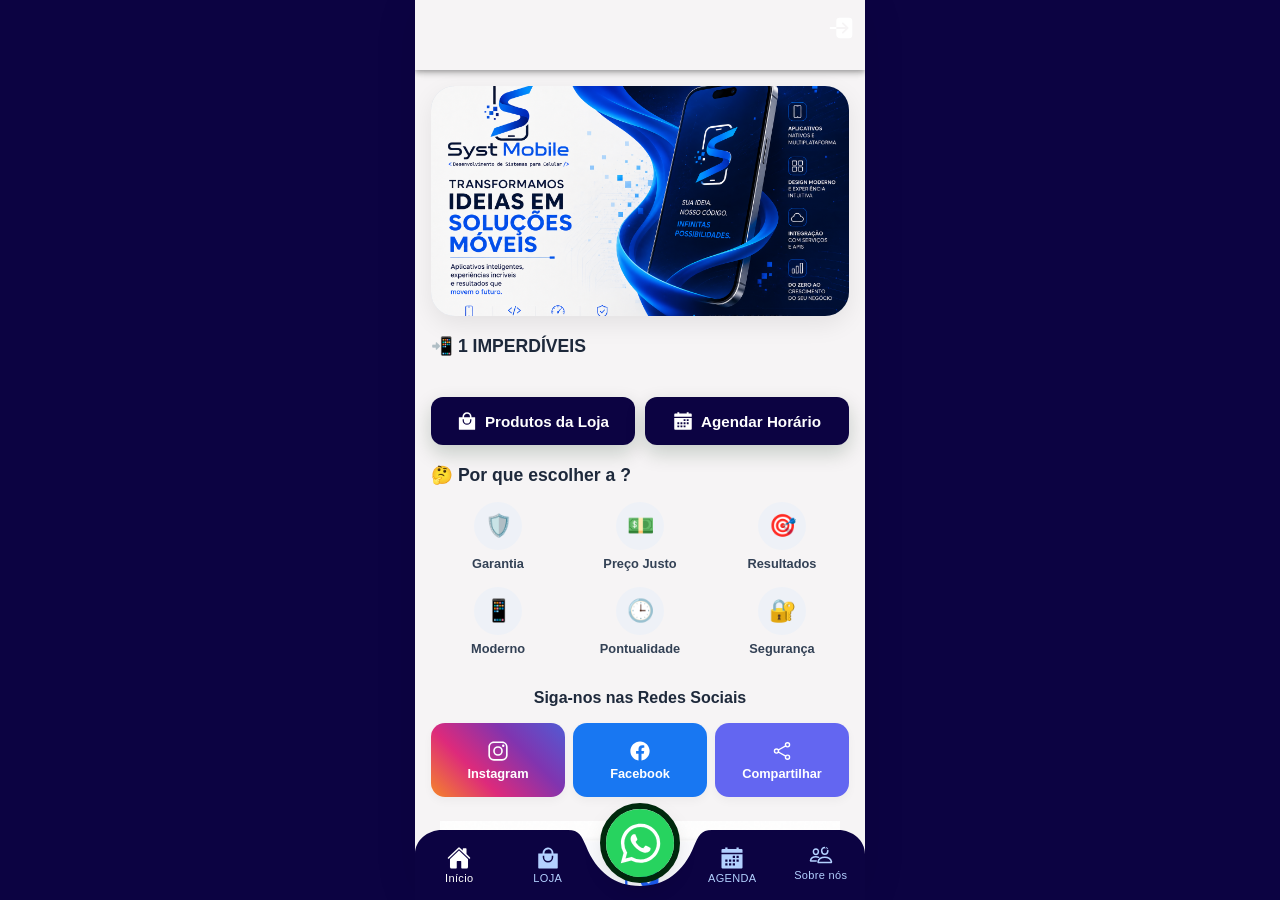
==== commit 24d78739: "Deploy Automático - Gestão SystMobile" ====
--- a/index.html
+++ b/index.html
@@ -19,10 +19,10 @@
     <meta name="mobile-web-app-capable" content="yes">
     <meta name="apple-mobile-web-app-status-bar-style" content="black">
     <link rel="manifest" href="manifest.webmanifest">
-  <style>:root{--ion-color-primary:#0054e9;--ion-color-primary-rgb:0, 84, 233;--ion-color-primary-contrast:#fff;--ion-color-primary-contrast-rgb:255, 255, 255;--ion-color-primary-shade:#004acd;--ion-color-primary-tint:#1a65eb;--ion-color-secondary:#0163aa;--ion-color-secondary-rgb:1, 99, 170;--ion-color-secondary-contrast:#fff;--ion-color-secondary-contrast-rgb:255, 255, 255;--ion-color-secondary-shade:#015796;--ion-color-secondary-tint:#1a73b3;--ion-color-tertiary:#6030ff;--ion-color-tertiary-rgb:96, 48, 255;--ion-color-tertiary-contrast:#fff;--ion-color-tertiary-contrast-rgb:255, 255, 255;--ion-color-tertiary-shade:#542ae0;--ion-color-tertiary-tint:#7045ff;--ion-color-success:#2dd55b;--ion-color-success-rgb:45, 213, 91;--ion-color-success-contrast:#000;--ion-color-success-contrast-rgb:0, 0, 0;--ion-color-success-shade:#28bb50;--ion-color-success-tint:#42d96b;--ion-color-warning:#ffc409;--ion-color-warning-rgb:255, 196, 9;--ion-color-warning-contrast:#000;--ion-color-warning-contrast-rgb:0, 0, 0;--ion-color-warning-shade:#e0ac08;--ion-color-warning-tint:#ffca22;--ion-color-danger:#c5000f;--ion-color-danger-rgb:197, 0, 15;--ion-color-danger-contrast:#fff;--ion-color-danger-contrast-rgb:255, 255, 255;--ion-color-danger-shade:#ad000d;--ion-color-danger-tint:#cb1a27;--ion-color-light:#f4f5f8;--ion-color-light-rgb:244, 245, 248;--ion-color-light-contrast:#000;--ion-color-light-contrast-rgb:0, 0, 0;--ion-color-light-shade:#d7d8da;--ion-color-light-tint:#f5f6f9;--ion-color-medium:#636469;--ion-color-medium-rgb:99, 100, 105;--ion-color-medium-contrast:#fff;--ion-color-medium-contrast-rgb:255, 255, 255;--ion-color-medium-shade:#57585c;--ion-color-medium-tint:#737478;--ion-color-dark:#222428;--ion-color-dark-rgb:34, 36, 40;--ion-color-dark-contrast:#fff;--ion-color-dark-contrast-rgb:255, 255, 255;--ion-color-dark-shade:#1e2023;--ion-color-dark-tint:#383a3e}html{--ion-dynamic-font:-apple-system-body;--ion-font-family:var(--ion-default-font)}body{background:var(--ion-background-color);color:var(--ion-text-color)}@supports (padding-top: 20px){html{--ion-safe-area-top:var(--ion-statusbar-padding)}}@supports (padding-top: env(safe-area-inset-top)){html{--ion-safe-area-top:var(--safe-area-inset-top, env(safe-area-inset-top));--ion-safe-area-bottom:var(--safe-area-inset-bottom, env(safe-area-inset-bottom));--ion-safe-area-left:var(--safe-area-inset-left, env(safe-area-inset-left));--ion-safe-area-right:var(--safe-area-inset-right, env(safe-area-inset-right))}}*{box-sizing:border-box;-webkit-tap-highlight-color:rgba(0,0,0,0);-webkit-tap-highlight-color:transparent;-webkit-touch-callout:none}html{width:100%;height:100%;-webkit-text-size-adjust:100%;text-size-adjust:100%}body{-moz-osx-font-smoothing:grayscale;-webkit-font-smoothing:antialiased;margin:0;padding:0;position:fixed;width:100%;max-width:100%;height:100%;max-height:100%;transform:translateZ(0);text-rendering:optimizeLegibility;overflow:hidden;touch-action:manipulation;-webkit-user-drag:none;-ms-content-zooming:none;word-wrap:break-word;overscroll-behavior-y:none;-webkit-text-size-adjust:none;text-size-adjust:none}html{font-family:var(--ion-font-family)}@supports (-webkit-touch-callout: none){html{font:var(--ion-dynamic-font, 16px var(--ion-font-family))}}:root{--TemadoApp:#0c0342;--CorbarraHome:#020007}@media(max-width:768px)and (orientation:landscape){html,body{position:fixed!important;top:0!important;left:0!important;width:100dvh!important;height:100vw!important;transform:rotate(-90deg)!important;transform-origin:top left!important;margin-top:100vw!important;overflow:hidden!important}}</style><link rel="stylesheet" href="styles-KVZSQ7FX.css" media="print" onload="this.media='all'"><noscript><link rel="stylesheet" href="styles-KVZSQ7FX.css"></noscript></head>
+  <style>:root{--ion-color-primary:#0054e9;--ion-color-primary-rgb:0, 84, 233;--ion-color-primary-contrast:#fff;--ion-color-primary-contrast-rgb:255, 255, 255;--ion-color-primary-shade:#004acd;--ion-color-primary-tint:#1a65eb;--ion-color-secondary:#0163aa;--ion-color-secondary-rgb:1, 99, 170;--ion-color-secondary-contrast:#fff;--ion-color-secondary-contrast-rgb:255, 255, 255;--ion-color-secondary-shade:#015796;--ion-color-secondary-tint:#1a73b3;--ion-color-tertiary:#6030ff;--ion-color-tertiary-rgb:96, 48, 255;--ion-color-tertiary-contrast:#fff;--ion-color-tertiary-contrast-rgb:255, 255, 255;--ion-color-tertiary-shade:#542ae0;--ion-color-tertiary-tint:#7045ff;--ion-color-success:#2dd55b;--ion-color-success-rgb:45, 213, 91;--ion-color-success-contrast:#000;--ion-color-success-contrast-rgb:0, 0, 0;--ion-color-success-shade:#28bb50;--ion-color-success-tint:#42d96b;--ion-color-warning:#ffc409;--ion-color-warning-rgb:255, 196, 9;--ion-color-warning-contrast:#000;--ion-color-warning-contrast-rgb:0, 0, 0;--ion-color-warning-shade:#e0ac08;--ion-color-warning-tint:#ffca22;--ion-color-danger:#c5000f;--ion-color-danger-rgb:197, 0, 15;--ion-color-danger-contrast:#fff;--ion-color-danger-contrast-rgb:255, 255, 255;--ion-color-danger-shade:#ad000d;--ion-color-danger-tint:#cb1a27;--ion-color-light:#f4f5f8;--ion-color-light-rgb:244, 245, 248;--ion-color-light-contrast:#000;--ion-color-light-contrast-rgb:0, 0, 0;--ion-color-light-shade:#d7d8da;--ion-color-light-tint:#f5f6f9;--ion-color-medium:#636469;--ion-color-medium-rgb:99, 100, 105;--ion-color-medium-contrast:#fff;--ion-color-medium-contrast-rgb:255, 255, 255;--ion-color-medium-shade:#57585c;--ion-color-medium-tint:#737478;--ion-color-dark:#222428;--ion-color-dark-rgb:34, 36, 40;--ion-color-dark-contrast:#fff;--ion-color-dark-contrast-rgb:255, 255, 255;--ion-color-dark-shade:#1e2023;--ion-color-dark-tint:#383a3e}html{--ion-dynamic-font:-apple-system-body;--ion-font-family:var(--ion-default-font)}body{background:var(--ion-background-color);color:var(--ion-text-color)}@supports (padding-top: 20px){html{--ion-safe-area-top:var(--ion-statusbar-padding)}}@supports (padding-top: env(safe-area-inset-top)){html{--ion-safe-area-top:var(--safe-area-inset-top, env(safe-area-inset-top));--ion-safe-area-bottom:var(--safe-area-inset-bottom, env(safe-area-inset-bottom));--ion-safe-area-left:var(--safe-area-inset-left, env(safe-area-inset-left));--ion-safe-area-right:var(--safe-area-inset-right, env(safe-area-inset-right))}}*{box-sizing:border-box;-webkit-tap-highlight-color:rgba(0,0,0,0);-webkit-tap-highlight-color:transparent;-webkit-touch-callout:none}html{width:100%;height:100%;-webkit-text-size-adjust:100%;text-size-adjust:100%}body{-moz-osx-font-smoothing:grayscale;-webkit-font-smoothing:antialiased;margin:0;padding:0;position:fixed;width:100%;max-width:100%;height:100%;max-height:100%;transform:translateZ(0);text-rendering:optimizeLegibility;overflow:hidden;touch-action:manipulation;-webkit-user-drag:none;-ms-content-zooming:none;word-wrap:break-word;overscroll-behavior-y:none;-webkit-text-size-adjust:none;text-size-adjust:none}html{font-family:var(--ion-font-family)}@supports (-webkit-touch-callout: none){html{font:var(--ion-dynamic-font, 16px var(--ion-font-family))}}:root{--TemadoApp:#0c0342;--CorbarraHome:#020007}html{color-scheme:dark light;background-color:var(--TemadoApp)!important}body{background-color:var(--TemadoApp)!important}@media(max-width:768px)and (orientation:landscape){html,body{position:fixed!important;top:0!important;left:0!important;width:100dvh!important;height:100vw!important;transform:rotate(-90deg)!important;transform-origin:top left!important;margin-top:100vw!important;overflow:hidden!important}}</style><link rel="stylesheet" href="styles-QBW5TE4C.css" media="print" onload="this.media='all'"><noscript><link rel="stylesheet" href="styles-QBW5TE4C.css"></noscript></head>
 
   <body>
     <app-root></app-root>
     <noscript>Please enable JavaScript to continue using this application.</noscript>
-  <link rel="modulepreload" href="chunk-O6MNE24A.js"><link rel="modulepreload" href="chunk-FS3SF3UO.js"><link rel="modulepreload" href="chunk-QSDAFUO5.js"><link rel="modulepreload" href="chunk-XXNMXT4Y.js"><link rel="modulepreload" href="chunk-KC7J4DMK.js"><link rel="modulepreload" href="chunk-VVCK56VJ.js"><link rel="modulepreload" href="chunk-6QWI7VCE.js"><link rel="modulepreload" href="chunk-GQUOFKUY.js"><link rel="modulepreload" href="chunk-3A2TMJPV.js"><link rel="modulepreload" href="chunk-S7T5AW7U.js"><script src="polyfills-TDCRLYKL.js" type="module"></script><script src="main-P6YF6WXL.js" type="module"></script></body>
+  <link rel="modulepreload" href="chunk-O6MNE24A.js"><link rel="modulepreload" href="chunk-FS3SF3UO.js"><link rel="modulepreload" href="chunk-QSDAFUO5.js"><link rel="modulepreload" href="chunk-LG7IUKQO.js"><link rel="modulepreload" href="chunk-KC7J4DMK.js"><link rel="modulepreload" href="chunk-G56I6RZK.js"><link rel="modulepreload" href="chunk-6QWI7VCE.js"><link rel="modulepreload" href="chunk-GQUOFKUY.js"><link rel="modulepreload" href="chunk-3A2TMJPV.js"><link rel="modulepreload" href="chunk-DQTOR4JM.js"><script src="polyfills-TDCRLYKL.js" type="module"></script><script src="main-RJ7PSYFT.js" type="module"></script></body>
 </html>
--- a/styles-QBW5TE4C.css
+++ b/styles-QBW5TE4C.css
@@ -0,0 +1 @@
+@charset "UTF-8";:root{--ion-color-primary: #0054e9;--ion-color-primary-rgb: 0, 84, 233;--ion-color-primary-contrast: #fff;--ion-color-primary-contrast-rgb: 255, 255, 255;--ion-color-primary-shade: #004acd;--ion-color-primary-tint: #1a65eb;--ion-color-secondary: #0163aa;--ion-color-secondary-rgb: 1, 99, 170;--ion-color-secondary-contrast: #fff;--ion-color-secondary-contrast-rgb: 255, 255, 255;--ion-color-secondary-shade: #015796;--ion-color-secondary-tint: #1a73b3;--ion-color-tertiary: #6030ff;--ion-color-tertiary-rgb: 96, 48, 255;--ion-color-tertiary-contrast: #fff;--ion-color-tertiary-contrast-rgb: 255, 255, 255;--ion-color-tertiary-shade: #542ae0;--ion-color-tertiary-tint: #7045ff;--ion-color-success: #2dd55b;--ion-color-success-rgb: 45, 213, 91;--ion-color-success-contrast: #000;--ion-color-success-contrast-rgb: 0, 0, 0;--ion-color-success-shade: #28bb50;--ion-color-success-tint: #42d96b;--ion-color-warning: #ffc409;--ion-color-warning-rgb: 255, 196, 9;--ion-color-warning-contrast: #000;--ion-color-warning-contrast-rgb: 0, 0, 0;--ion-color-warning-shade: #e0ac08;--ion-color-warning-tint: #ffca22;--ion-color-danger: #c5000f;--ion-color-danger-rgb: 197, 0, 15;--ion-color-danger-contrast: #fff;--ion-color-danger-contrast-rgb: 255, 255, 255;--ion-color-danger-shade: #ad000d;--ion-color-danger-tint: #cb1a27;--ion-color-light: #f4f5f8;--ion-color-light-rgb: 244, 245, 248;--ion-color-light-contrast: #000;--ion-color-light-contrast-rgb: 0, 0, 0;--ion-color-light-shade: #d7d8da;--ion-color-light-tint: #f5f6f9;--ion-color-medium: #636469;--ion-color-medium-rgb: 99, 100, 105;--ion-color-medium-contrast: #fff;--ion-color-medium-contrast-rgb: 255, 255, 255;--ion-color-medium-shade: #57585c;--ion-color-medium-tint: #737478;--ion-color-dark: #222428;--ion-color-dark-rgb: 34, 36, 40;--ion-color-dark-contrast: #fff;--ion-color-dark-contrast-rgb: 255, 255, 255;--ion-color-dark-shade: #1e2023;--ion-color-dark-tint: #383a3e}html.ios{--ion-default-font: -apple-system, BlinkMacSystemFont, "Helvetica Neue", "Roboto", sans-serif}html.md{--ion-default-font: "Roboto", "Helvetica Neue", sans-serif}html{--ion-dynamic-font: -apple-system-body;--ion-font-family: var(--ion-default-font)}body{background:var(--ion-background-color);color:var(--ion-text-color)}body.backdrop-no-scroll{overflow:hidden}html.ios ion-modal.modal-card ion-header ion-toolbar:first-of-type,html.ios ion-modal.modal-sheet ion-header ion-toolbar:first-of-type,html.ios ion-modal ion-footer ion-toolbar:first-of-type,html.ios ion-footer.modal-footer-moving ion-toolbar:first-of-type{padding-top:6px}html.ios ion-modal.modal-card ion-header ion-toolbar:last-of-type,html.ios ion-modal.modal-sheet ion-header ion-toolbar:last-of-type{padding-bottom:6px}html.ios ion-modal ion-toolbar,html.ios .modal-footer-moving ion-toolbar{padding-right:calc(var(--ion-safe-area-right) + 8px);padding-left:calc(var(--ion-safe-area-left) + 8px)}@media screen and (min-width:768px){html.ios ion-modal.modal-card:first-of-type{--backdrop-opacity: .18}}ion-modal.modal-default.show-modal~ion-modal.modal-default{--backdrop-opacity: 0;--box-shadow: none}html.ios ion-modal.modal-card .ion-page{border-top-left-radius:var(--border-radius)}.ion-color-primary{--ion-color-base: var(--ion-color-primary, #0054e9) !important;--ion-color-base-rgb: var(--ion-color-primary-rgb, 0, 84, 233) !important;--ion-color-contrast: var(--ion-color-primary-contrast, #fff) !important;--ion-color-contrast-rgb: var(--ion-color-primary-contrast-rgb, 255, 255, 255) !important;--ion-color-shade: var(--ion-color-primary-shade, #004acd) !important;--ion-color-tint: var(--ion-color-primary-tint, #1a65eb) !important}.ion-color-secondary{--ion-color-base: var(--ion-color-secondary, #0163aa) !important;--ion-color-base-rgb: var(--ion-color-secondary-rgb, 1, 99, 170) !important;--ion-color-contrast: var(--ion-color-secondary-contrast, #fff) !important;--ion-color-contrast-rgb: var(--ion-color-secondary-contrast-rgb, 255, 255, 255) !important;--ion-color-shade: var(--ion-color-secondary-shade, #015796) !important;--ion-color-tint: var(--ion-color-secondary-tint, #1a73b3) !important}.ion-color-tertiary{--ion-color-base: var(--ion-color-tertiary, #6030ff) !important;--ion-color-base-rgb: var(--ion-color-tertiary-rgb, 96, 48, 255) !important;--ion-color-contrast: var(--ion-color-tertiary-contrast, #fff) !important;--ion-color-contrast-rgb: var(--ion-color-tertiary-contrast-rgb, 255, 255, 255) !important;--ion-color-shade: var(--ion-color-tertiary-shade, #542ae0) !important;--ion-color-tint: var(--ion-color-tertiary-tint, #7045ff) !important}.ion-color-success{--ion-color-base: var(--ion-color-success, #2dd55b) !important;--ion-color-base-rgb: var(--ion-color-success-rgb, 45, 213, 91) !important;--ion-color-contrast: var(--ion-color-success-contrast, #000) !important;--ion-color-contrast-rgb: var(--ion-color-success-contrast-rgb, 0, 0, 0) !important;--ion-color-shade: var(--ion-color-success-shade, #28bb50) !important;--ion-color-tint: var(--ion-color-success-tint, #42d96b) !important}.ion-color-warning{--ion-color-base: var(--ion-color-warning, #ffc409) !important;--ion-color-base-rgb: var(--ion-color-warning-rgb, 255, 196, 9) !important;--ion-color-contrast: var(--ion-color-warning-contrast, #000) !important;--ion-color-contrast-rgb: var(--ion-color-warning-contrast-rgb, 0, 0, 0) !important;--ion-color-shade: var(--ion-color-warning-shade, #e0ac08) !important;--ion-color-tint: var(--ion-color-warning-tint, #ffca22) !important}.ion-color-danger{--ion-color-base: var(--ion-color-danger, #c5000f) !important;--ion-color-base-rgb: var(--ion-color-danger-rgb, 197, 0, 15) !important;--ion-color-contrast: var(--ion-color-danger-contrast, #fff) !important;--ion-color-contrast-rgb: var(--ion-color-danger-contrast-rgb, 255, 255, 255) !important;--ion-color-shade: var(--ion-color-danger-shade, #ad000d) !important;--ion-color-tint: var(--ion-color-danger-tint, #cb1a27) !important}.ion-color-light{--ion-color-base: var(--ion-color-light, #f4f5f8) !important;--ion-color-base-rgb: var(--ion-color-light-rgb, 244, 245, 248) !important;--ion-color-contrast: var(--ion-color-light-contrast, #000) !important;--ion-color-contrast-rgb: var(--ion-color-light-contrast-rgb, 0, 0, 0) !important;--ion-color-shade: var(--ion-color-light-shade, #d7d8da) !important;--ion-color-tint: var(--ion-color-light-tint, #f5f6f9) !important}.ion-color-medium{--ion-color-base: var(--ion-color-medium, #636469) !important;--ion-color-base-rgb: var(--ion-color-medium-rgb, 99, 100, 105) !important;--ion-color-contrast: var(--ion-color-medium-contrast, #fff) !important;--ion-color-contrast-rgb: var(--ion-color-medium-contrast-rgb, 255, 255, 255) !important;--ion-color-shade: var(--ion-color-medium-shade, #57585c) !important;--ion-color-tint: var(--ion-color-medium-tint, #737478) !important}.ion-color-dark{--ion-color-base: var(--ion-color-dark, #222428) !important;--ion-color-base-rgb: var(--ion-color-dark-rgb, 34, 36, 40) !important;--ion-color-contrast: var(--ion-color-dark-contrast, #fff) !important;--ion-color-contrast-rgb: var(--ion-color-dark-contrast-rgb, 255, 255, 255) !important;--ion-color-shade: var(--ion-color-dark-shade, #1e2023) !important;--ion-color-tint: var(--ion-color-dark-tint, #383a3e) !important}.ion-page{inset:0;display:flex;position:absolute;flex-direction:column;justify-content:space-between;contain:layout size style;z-index:0}.ion-page.ion-page-overlay-passthrough{pointer-events:none}ion-modal>.ion-page{position:relative;contain:layout style;height:100%}.split-pane-visible>.ion-page.split-pane-main{position:relative}ion-route,ion-route-redirect,ion-router,ion-select-option,ion-nav-controller,ion-menu-controller,ion-action-sheet-controller,ion-alert-controller,ion-loading-controller,ion-modal-controller,ion-picker-controller,ion-popover-controller,ion-toast-controller,.ion-page-hidden{display:none!important}.ion-page-invisible{opacity:0}.can-go-back>ion-header ion-back-button{display:block}html.plt-ios.plt-hybrid,html.plt-ios.plt-pwa{--ion-statusbar-padding: 20px}@supports (padding-top: 20px){html{--ion-safe-area-top: var(--ion-statusbar-padding)}}@supports (padding-top: env(safe-area-inset-top)){html{--ion-safe-area-top: var(--safe-area-inset-top, env(safe-area-inset-top));--ion-safe-area-bottom: var(--safe-area-inset-bottom, env(safe-area-inset-bottom));--ion-safe-area-left: var(--safe-area-inset-left, env(safe-area-inset-left));--ion-safe-area-right: var(--safe-area-inset-right, env(safe-area-inset-right))}}ion-card.ion-color .ion-inherit-color,ion-card-header.ion-color .ion-inherit-color{color:inherit}.menu-content{transform:translateZ(0)}.menu-content-open{cursor:pointer;touch-action:manipulation;pointer-events:none;overflow-y:hidden}.menu-content-open ion-content{--overflow: hidden}.menu-content-open .ion-content-scroll-host{overflow:hidden}.ios .menu-content-reveal{box-shadow:-8px 0 42px #00000014}[dir=rtl].ios .menu-content-reveal{box-shadow:8px 0 42px #00000014}.md .menu-content-reveal,.md .menu-content-push{box-shadow:4px 0 16px #0000002e}ion-accordion-group.accordion-group-expand-inset>ion-accordion:first-of-type{border-top-left-radius:8px;border-top-right-radius:8px}ion-accordion-group.accordion-group-expand-inset>ion-accordion:last-of-type{border-bottom-left-radius:8px;border-bottom-right-radius:8px}ion-accordion-group>ion-accordion:last-of-type ion-item[slot=header]{--border-width: 0px}ion-accordion.accordion-animated>[slot=header] .ion-accordion-toggle-icon{transition:.3s transform cubic-bezier(.25,.8,.5,1)}@media(prefers-reduced-motion:reduce){ion-accordion .ion-accordion-toggle-icon{transition:none!important}}ion-accordion.accordion-expanding>[slot=header] .ion-accordion-toggle-icon,ion-accordion.accordion-expanded>[slot=header] .ion-accordion-toggle-icon{transform:rotate(180deg)}ion-accordion-group.accordion-group-expand-inset.md>ion-accordion.accordion-previous ion-item[slot=header]{--border-width: 0px;--inner-border-width: 0px}ion-accordion-group.accordion-group-expand-inset.md>ion-accordion.accordion-expanding:first-of-type,ion-accordion-group.accordion-group-expand-inset.md>ion-accordion.accordion-expanded:first-of-type{margin-top:0}ion-input input::-webkit-date-and-time-value{text-align:start}.ion-datetime-button-overlay{--width: fit-content;--height: fit-content}.ion-datetime-button-overlay ion-datetime.datetime-grid{width:320px;min-height:320px}[ion-last-focus],header[tabindex="-1"]:focus,[role=banner][tabindex="-1"]:focus,main[tabindex="-1"]:focus,[role=main][tabindex="-1"]:focus,h1[tabindex="-1"]:focus,[role=heading][aria-level="1"][tabindex="-1"]:focus{outline:none}.popover-viewport:has(>ion-content){overflow:hidden}@supports not selector(:has(> ion-content)){.popover-viewport{overflow:hidden}}audio,canvas,progress,video{vertical-align:baseline}audio:not([controls]){display:none;height:0}b,strong{font-weight:700}img{max-width:100%}hr{height:1px;border-width:0;box-sizing:content-box}pre{overflow:auto}code,kbd,pre,samp{font-family:monospace,monospace;font-size:1em}label,input,select,textarea{font-family:inherit;line-height:normal}textarea{overflow:auto;height:auto;font:inherit;color:inherit}textarea::placeholder{padding-left:2px}form,input,optgroup,select{margin:0;font:inherit;color:inherit}html input[type=button],input[type=reset],input[type=submit]{cursor:pointer;-webkit-appearance:button}a,a div,a span,a ion-icon,a ion-label,button,button div,button span,button ion-icon,button ion-label,.ion-tappable,[tappable],[tappable] div,[tappable] span,[tappable] ion-icon,[tappable] ion-label,input,textarea{touch-action:manipulation}a ion-label,button ion-label{pointer-events:none}button{padding:0;border:0;border-radius:0;font-family:inherit;font-style:inherit;font-variant:inherit;line-height:1;text-transform:none;cursor:pointer;-webkit-appearance:button}[tappable]{cursor:pointer}a[disabled],button[disabled],html input[disabled]{cursor:default}button::-moz-focus-inner,input::-moz-focus-inner{padding:0;border:0}input[type=number]::-webkit-inner-spin-button,input[type=number]::-webkit-outer-spin-button{height:auto}input[type=search]::-webkit-search-cancel-button,input[type=search]::-webkit-search-decoration{-webkit-appearance:none}table{border-collapse:collapse;border-spacing:0}td,th{padding:0}*{box-sizing:border-box;-webkit-tap-highlight-color:rgba(0,0,0,0);-webkit-tap-highlight-color:transparent;-webkit-touch-callout:none}html{width:100%;height:100%;-webkit-text-size-adjust:100%;text-size-adjust:100%}html.ion-ce body{display:block}html.plt-pwa{height:100vh}body{-moz-osx-font-smoothing:grayscale;-webkit-font-smoothing:antialiased;margin:0;padding:0;position:fixed;width:100%;max-width:100%;height:100%;max-height:100%;transform:translateZ(0);text-rendering:optimizeLegibility;overflow:hidden;touch-action:manipulation;-webkit-user-drag:none;-ms-content-zooming:none;word-wrap:break-word;overscroll-behavior-y:none;-webkit-text-size-adjust:none;text-size-adjust:none}html{font-family:var(--ion-font-family)}@supports (-webkit-touch-callout: none){html{font:var(--ion-dynamic-font, 16px var(--ion-font-family))}}a{background-color:transparent;color:var(--ion-color-primary, #0054e9)}h1,h2,h3,h4,h5,h6{margin-top:16px;margin-bottom:10px;font-weight:500;line-height:1.2}h1{margin-top:20px;font-size:1.625rem}h2{margin-top:18px;font-size:1.5rem}h3{font-size:1.375rem}h4{font-size:1.25rem}h5{font-size:1.125rem}h6{font-size:1rem}small{font-size:75%}sub,sup{position:relative;font-size:75%;line-height:0;vertical-align:baseline}sup{top:-.5em}sub{bottom:-.25em}.ion-hide,.ion-hide-up,.ion-hide-down{display:none!important}@media(min-width:576px){.ion-hide-sm-up{display:none!important}}@media(max-width:575.98px){.ion-hide-sm-down{display:none!important}}@media(min-width:768px){.ion-hide-md-up{display:none!important}}@media(max-width:767.98px){.ion-hide-md-down{display:none!important}}@media(min-width:992px){.ion-hide-lg-up{display:none!important}}@media(max-width:991.98px){.ion-hide-lg-down{display:none!important}}@media(min-width:1200px){.ion-hide-xl-up{display:none!important}}@media(max-width:1199.98px){.ion-hide-xl-down{display:none!important}}.ion-display-none{display:none!important}@media(min-width:576px){.ion-display-sm-none{display:none!important}}@media(min-width:768px){.ion-display-md-none{display:none!important}}@media(min-width:992px){.ion-display-lg-none{display:none!important}}@media(min-width:1200px){.ion-display-xl-none{display:none!important}}.ion-display-inline{display:inline!important}@media(min-width:576px){.ion-display-sm-inline{display:inline!important}}@media(min-width:768px){.ion-display-md-inline{display:inline!important}}@media(min-width:992px){.ion-display-lg-inline{display:inline!important}}@media(min-width:1200px){.ion-display-xl-inline{display:inline!important}}.ion-display-inline-block{display:inline-block!important}@media(min-width:576px){.ion-display-sm-inline-block{display:inline-block!important}}@media(min-width:768px){.ion-display-md-inline-block{display:inline-block!important}}@media(min-width:992px){.ion-display-lg-inline-block{display:inline-block!important}}@media(min-width:1200px){.ion-display-xl-inline-block{display:inline-block!important}}.ion-display-block{display:block!important}@media(min-width:576px){.ion-display-sm-block{display:block!important}}@media(min-width:768px){.ion-display-md-block{display:block!important}}@media(min-width:992px){.ion-display-lg-block{display:block!important}}@media(min-width:1200px){.ion-display-xl-block{display:block!important}}.ion-display-flex{display:flex!important}@media(min-width:576px){.ion-display-sm-flex{display:flex!important}}@media(min-width:768px){.ion-display-md-flex{display:flex!important}}@media(min-width:992px){.ion-display-lg-flex{display:flex!important}}@media(min-width:1200px){.ion-display-xl-flex{display:flex!important}}.ion-display-inline-flex{display:inline-flex!important}@media(min-width:576px){.ion-display-sm-inline-flex{display:inline-flex!important}}@media(min-width:768px){.ion-display-md-inline-flex{display:inline-flex!important}}@media(min-width:992px){.ion-display-lg-inline-flex{display:inline-flex!important}}@media(min-width:1200px){.ion-display-xl-inline-flex{display:inline-flex!important}}.ion-display-grid{display:grid!important}@media(min-width:576px){.ion-display-sm-grid{display:grid!important}}@media(min-width:768px){.ion-display-md-grid{display:grid!important}}@media(min-width:992px){.ion-display-lg-grid{display:grid!important}}@media(min-width:1200px){.ion-display-xl-grid{display:grid!important}}.ion-display-inline-grid{display:inline-grid!important}@media(min-width:576px){.ion-display-sm-inline-grid{display:inline-grid!important}}@media(min-width:768px){.ion-display-md-inline-grid{display:inline-grid!important}}@media(min-width:992px){.ion-display-lg-inline-grid{display:inline-grid!important}}@media(min-width:1200px){.ion-display-xl-inline-grid{display:inline-grid!important}}.ion-display-table{display:table!important}@media(min-width:576px){.ion-display-sm-table{display:table!important}}@media(min-width:768px){.ion-display-md-table{display:table!important}}@media(min-width:992px){.ion-display-lg-table{display:table!important}}@media(min-width:1200px){.ion-display-xl-table{display:table!important}}.ion-display-table-cell{display:table-cell!important}@media(min-width:576px){.ion-display-sm-table-cell{display:table-cell!important}}@media(min-width:768px){.ion-display-md-table-cell{display:table-cell!important}}@media(min-width:992px){.ion-display-lg-table-cell{display:table-cell!important}}@media(min-width:1200px){.ion-display-xl-table-cell{display:table-cell!important}}.ion-display-table-row{display:table-row!important}@media(min-width:576px){.ion-display-sm-table-row{display:table-row!important}}@media(min-width:768px){.ion-display-md-table-row{display:table-row!important}}@media(min-width:992px){.ion-display-lg-table-row{display:table-row!important}}@media(min-width:1200px){.ion-display-xl-table-row{display:table-row!important}}.ion-no-padding{--padding-start: 0;--padding-end: 0;--padding-top: 0;--padding-bottom: 0;padding:0}.ion-padding{--padding-start: var(--ion-padding, 16px);--padding-end: var(--ion-padding, 16px);--padding-top: var(--ion-padding, 16px);--padding-bottom: var(--ion-padding, 16px);-webkit-padding-start:var(--ion-padding, 16px);padding-inline-start:var(--ion-padding, 16px);-webkit-padding-end:var(--ion-padding, 16px);padding-inline-end:var(--ion-padding, 16px);padding-top:var(--ion-padding, 16px);padding-bottom:var(--ion-padding, 16px)}.ion-padding-top{--padding-top: var(--ion-padding, 16px);padding-top:var(--ion-padding, 16px)}.ion-padding-start{--padding-start: var(--ion-padding, 16px);-webkit-padding-start:var(--ion-padding, 16px);padding-inline-start:var(--ion-padding, 16px)}.ion-padding-end{--padding-end: var(--ion-padding, 16px);-webkit-padding-end:var(--ion-padding, 16px);padding-inline-end:var(--ion-padding, 16px)}.ion-padding-bottom{--padding-bottom: var(--ion-padding, 16px);padding-bottom:var(--ion-padding, 16px)}.ion-padding-vertical{--padding-top: var(--ion-padding, 16px);--padding-bottom: var(--ion-padding, 16px);padding-top:var(--ion-padding, 16px);padding-bottom:var(--ion-padding, 16px)}.ion-padding-horizontal{--padding-start: var(--ion-padding, 16px);--padding-end: var(--ion-padding, 16px);-webkit-padding-start:var(--ion-padding, 16px);padding-inline-start:var(--ion-padding, 16px);-webkit-padding-end:var(--ion-padding, 16px);padding-inline-end:var(--ion-padding, 16px)}.ion-no-margin{--margin-start: 0;--margin-end: 0;--margin-top: 0;--margin-bottom: 0;margin:0}.ion-margin{--margin-start: var(--ion-margin, 16px);--margin-end: var(--ion-margin, 16px);--margin-top: var(--ion-margin, 16px);--margin-bottom: var(--ion-margin, 16px);-webkit-margin-start:var(--ion-margin, 16px);margin-inline-start:var(--ion-margin, 16px);-webkit-margin-end:var(--ion-margin, 16px);margin-inline-end:var(--ion-margin, 16px);margin-top:var(--ion-margin, 16px);margin-bottom:var(--ion-margin, 16px)}.ion-margin-top{--margin-top: var(--ion-margin, 16px);margin-top:var(--ion-margin, 16px)}.ion-margin-start{--margin-start: var(--ion-margin, 16px);-webkit-margin-start:var(--ion-margin, 16px);margin-inline-start:var(--ion-margin, 16px)}.ion-margin-end{--margin-end: var(--ion-margin, 16px);-webkit-margin-end:var(--ion-margin, 16px);margin-inline-end:var(--ion-margin, 16px)}.ion-margin-bottom{--margin-bottom: var(--ion-margin, 16px);margin-bottom:var(--ion-margin, 16px)}.ion-margin-vertical{--margin-top: var(--ion-margin, 16px);--margin-bottom: var(--ion-margin, 16px);margin-top:var(--ion-margin, 16px);margin-bottom:var(--ion-margin, 16px)}.ion-margin-horizontal{--margin-start: var(--ion-margin, 16px);--margin-end: var(--ion-margin, 16px);-webkit-margin-start:var(--ion-margin, 16px);margin-inline-start:var(--ion-margin, 16px);-webkit-margin-end:var(--ion-margin, 16px);margin-inline-end:var(--ion-margin, 16px)}.ion-float-left{float:left!important}.ion-float-right{float:right!important}.ion-float-start{float:left!important}:host-context([dir=rtl]) .ion-float-start{float:right!important}[dir=rtl] .ion-float-start{float:right!important}@supports selector(:dir(rtl)){.ion-float-start:dir(rtl){float:right!important}}.ion-float-end{float:right!important}:host-context([dir=rtl]) .ion-float-end{float:left!important}[dir=rtl] .ion-float-end{float:left!important}@supports selector(:dir(rtl)){.ion-float-end:dir(rtl){float:left!important}}@media(min-width:576px){.ion-float-sm-left{float:left!important}.ion-float-sm-right{float:right!important}.ion-float-sm-start{float:left!important}:host-context([dir=rtl]) .ion-float-sm-start{float:right!important}[dir=rtl] .ion-float-sm-start{float:right!important}@supports selector(:dir(rtl)){.ion-float-sm-start:dir(rtl){float:right!important}}.ion-float-sm-end{float:right!important}:host-context([dir=rtl]) .ion-float-sm-end{float:left!important}[dir=rtl] .ion-float-sm-end{float:left!important}@supports selector(:dir(rtl)){.ion-float-sm-end:dir(rtl){float:left!important}}}@media(min-width:768px){.ion-float-md-left{float:left!important}.ion-float-md-right{float:right!important}.ion-float-md-start{float:left!important}:host-context([dir=rtl]) .ion-float-md-start{float:right!important}[dir=rtl] .ion-float-md-start{float:right!important}@supports selector(:dir(rtl)){.ion-float-md-start:dir(rtl){float:right!important}}.ion-float-md-end{float:right!important}:host-context([dir=rtl]) .ion-float-md-end{float:left!important}[dir=rtl] .ion-float-md-end{float:left!important}@supports selector(:dir(rtl)){.ion-float-md-end:dir(rtl){float:left!important}}}@media(min-width:992px){.ion-float-lg-left{float:left!important}.ion-float-lg-right{float:right!important}.ion-float-lg-start{float:left!important}:host-context([dir=rtl]) .ion-float-lg-start{float:right!important}[dir=rtl] .ion-float-lg-start{float:right!important}@supports selector(:dir(rtl)){.ion-float-lg-start:dir(rtl){float:right!important}}.ion-float-lg-end{float:right!important}:host-context([dir=rtl]) .ion-float-lg-end{float:left!important}[dir=rtl] .ion-float-lg-end{float:left!important}@supports selector(:dir(rtl)){.ion-float-lg-end:dir(rtl){float:left!important}}}@media(min-width:1200px){.ion-float-xl-left{float:left!important}.ion-float-xl-right{float:right!important}.ion-float-xl-start{float:left!important}:host-context([dir=rtl]) .ion-float-xl-start{float:right!important}[dir=rtl] .ion-float-xl-start{float:right!important}@supports selector(:dir(rtl)){.ion-float-xl-start:dir(rtl){float:right!important}}.ion-float-xl-end{float:right!important}:host-context([dir=rtl]) .ion-float-xl-end{float:left!important}[dir=rtl] .ion-float-xl-end{float:left!important}@supports selector(:dir(rtl)){.ion-float-xl-end:dir(rtl){float:left!important}}}.ion-text-center{text-align:center!important}.ion-text-justify{text-align:justify!important}.ion-text-start{text-align:start!important}.ion-text-end{text-align:end!important}.ion-text-left{text-align:left!important}.ion-text-right{text-align:right!important}.ion-text-nowrap{white-space:nowrap!important}.ion-text-wrap{white-space:normal!important}@media(min-width:576px){.ion-text-sm-center{text-align:center!important}.ion-text-sm-justify{text-align:justify!important}.ion-text-sm-start{text-align:start!important}.ion-text-sm-end{text-align:end!important}.ion-text-sm-left{text-align:left!important}.ion-text-sm-right{text-align:right!important}.ion-text-sm-nowrap{white-space:nowrap!important}.ion-text-sm-wrap{white-space:normal!important}}@media(min-width:768px){.ion-text-md-center{text-align:center!important}.ion-text-md-justify{text-align:justify!important}.ion-text-md-start{text-align:start!important}.ion-text-md-end{text-align:end!important}.ion-text-md-left{text-align:left!important}.ion-text-md-right{text-align:right!important}.ion-text-md-nowrap{white-space:nowrap!important}.ion-text-md-wrap{white-space:normal!important}}@media(min-width:992px){.ion-text-lg-center{text-align:center!important}.ion-text-lg-justify{text-align:justify!important}.ion-text-lg-start{text-align:start!important}.ion-text-lg-end{text-align:end!important}.ion-text-lg-left{text-align:left!important}.ion-text-lg-right{text-align:right!important}.ion-text-lg-nowrap{white-space:nowrap!important}.ion-text-lg-wrap{white-space:normal!important}}@media(min-width:1200px){.ion-text-xl-center{text-align:center!important}.ion-text-xl-justify{text-align:justify!important}.ion-text-xl-start{text-align:start!important}.ion-text-xl-end{text-align:end!important}.ion-text-xl-left{text-align:left!important}.ion-text-xl-right{text-align:right!important}.ion-text-xl-nowrap{white-space:nowrap!important}.ion-text-xl-wrap{white-space:normal!important}}.ion-text-uppercase{text-transform:uppercase!important}.ion-text-lowercase{text-transform:lowercase!important}.ion-text-capitalize{text-transform:capitalize!important}@media(min-width:576px){.ion-text-sm-uppercase{text-transform:uppercase!important}.ion-text-sm-lowercase{text-transform:lowercase!important}.ion-text-sm-capitalize{text-transform:capitalize!important}}@media(min-width:768px){.ion-text-md-uppercase{text-transform:uppercase!important}.ion-text-md-lowercase{text-transform:lowercase!important}.ion-text-md-capitalize{text-transform:capitalize!important}}@media(min-width:992px){.ion-text-lg-uppercase{text-transform:uppercase!important}.ion-text-lg-lowercase{text-transform:lowercase!important}.ion-text-lg-capitalize{text-transform:capitalize!important}}@media(min-width:1200px){.ion-text-xl-uppercase{text-transform:uppercase!important}.ion-text-xl-lowercase{text-transform:lowercase!important}.ion-text-xl-capitalize{text-transform:capitalize!important}}.ion-align-content-start{align-content:flex-start!important}.ion-align-content-end{align-content:flex-end!important}.ion-align-content-center{align-content:center!important}.ion-align-content-between{align-content:space-between!important}.ion-align-content-around{align-content:space-around!important}.ion-align-content-stretch{align-content:stretch!important}@media(min-width:576px){.ion-align-content-sm-start{align-content:flex-start!important}.ion-align-content-sm-end{align-content:flex-end!important}.ion-align-content-sm-center{align-content:center!important}.ion-align-content-sm-between{align-content:space-between!important}.ion-align-content-sm-around{align-content:space-around!important}.ion-align-content-sm-stretch{align-content:stretch!important}}@media(min-width:768px){.ion-align-content-md-start{align-content:flex-start!important}.ion-align-content-md-end{align-content:flex-end!important}.ion-align-content-md-center{align-content:center!important}.ion-align-content-md-between{align-content:space-between!important}.ion-align-content-md-around{align-content:space-around!important}.ion-align-content-md-stretch{align-content:stretch!important}}@media(min-width:992px){.ion-align-content-lg-start{align-content:flex-start!important}.ion-align-content-lg-end{align-content:flex-end!important}.ion-align-content-lg-center{align-content:center!important}.ion-align-content-lg-between{align-content:space-between!important}.ion-align-content-lg-around{align-content:space-around!important}.ion-align-content-lg-stretch{align-content:stretch!important}}@media(min-width:1200px){.ion-align-content-xl-start{align-content:flex-start!important}.ion-align-content-xl-end{align-content:flex-end!important}.ion-align-content-xl-center{align-content:center!important}.ion-align-content-xl-between{align-content:space-between!important}.ion-align-content-xl-around{align-content:space-around!important}.ion-align-content-xl-stretch{align-content:stretch!important}}.ion-align-items-start{align-items:start!important}.ion-align-items-end{align-items:end!important}.ion-align-items-center{align-items:center!important}.ion-align-items-stretch{align-items:stretch!important}.ion-align-items-baseline{align-items:baseline!important}@media(min-width:576px){.ion-align-items-sm-start{align-items:start!important}.ion-align-items-sm-end{align-items:end!important}.ion-align-items-sm-center{align-items:center!important}.ion-align-items-sm-stretch{align-items:stretch!important}.ion-align-items-sm-baseline{align-items:baseline!important}}@media(min-width:768px){.ion-align-items-md-start{align-items:start!important}.ion-align-items-md-end{align-items:end!important}.ion-align-items-md-center{align-items:center!important}.ion-align-items-md-stretch{align-items:stretch!important}.ion-align-items-md-baseline{align-items:baseline!important}}@media(min-width:992px){.ion-align-items-lg-start{align-items:start!important}.ion-align-items-lg-end{align-items:end!important}.ion-align-items-lg-center{align-items:center!important}.ion-align-items-lg-stretch{align-items:stretch!important}.ion-align-items-lg-baseline{align-items:baseline!important}}@media(min-width:1200px){.ion-align-items-xl-start{align-items:start!important}.ion-align-items-xl-end{align-items:end!important}.ion-align-items-xl-center{align-items:center!important}.ion-align-items-xl-stretch{align-items:stretch!important}.ion-align-items-xl-baseline{align-items:baseline!important}}.ion-align-self-start{align-self:start!important}.ion-align-self-end{align-self:end!important}.ion-align-self-center{align-self:center!important}.ion-align-self-stretch{align-self:stretch!important}.ion-align-self-baseline{align-self:baseline!important}.ion-align-self-auto{align-self:auto!important}@media(min-width:576px){.ion-align-self-sm-start{align-self:start!important}.ion-align-self-sm-end{align-self:end!important}.ion-align-self-sm-center{align-self:center!important}.ion-align-self-sm-stretch{align-self:stretch!important}.ion-align-self-sm-baseline{align-self:baseline!important}.ion-align-self-sm-auto{align-self:auto!important}}@media(min-width:768px){.ion-align-self-md-start{align-self:start!important}.ion-align-self-md-end{align-self:end!important}.ion-align-self-md-center{align-self:center!important}.ion-align-self-md-stretch{align-self:stretch!important}.ion-align-self-md-baseline{align-self:baseline!important}.ion-align-self-md-auto{align-self:auto!important}}@media(min-width:992px){.ion-align-self-lg-start{align-self:start!important}.ion-align-self-lg-end{align-self:end!important}.ion-align-self-lg-center{align-self:center!important}.ion-align-self-lg-stretch{align-self:stretch!important}.ion-align-self-lg-baseline{align-self:baseline!important}.ion-align-self-lg-auto{align-self:auto!important}}@media(min-width:1200px){.ion-align-self-xl-start{align-self:start!important}.ion-align-self-xl-end{align-self:end!important}.ion-align-self-xl-center{align-self:center!important}.ion-align-self-xl-stretch{align-self:stretch!important}.ion-align-self-xl-baseline{align-self:baseline!important}.ion-align-self-xl-auto{align-self:auto!important}}.ion-justify-content-start{justify-content:flex-start!important}.ion-justify-content-end{justify-content:flex-end!important}.ion-justify-content-center{justify-content:center!important}.ion-justify-content-between{justify-content:space-between!important}.ion-justify-content-around{justify-content:space-around!important}.ion-justify-content-evenly{justify-content:space-evenly!important}@media(min-width:576px){.ion-justify-content-sm-start{justify-content:flex-start!important}.ion-justify-content-sm-end{justify-content:flex-end!important}.ion-justify-content-sm-center{justify-content:center!important}.ion-justify-content-sm-between{justify-content:space-between!important}.ion-justify-content-sm-around{justify-content:space-around!important}.ion-justify-content-sm-evenly{justify-content:space-evenly!important}}@media(min-width:768px){.ion-justify-content-md-start{justify-content:flex-start!important}.ion-justify-content-md-end{justify-content:flex-end!important}.ion-justify-content-md-center{justify-content:center!important}.ion-justify-content-md-between{justify-content:space-between!important}.ion-justify-content-md-around{justify-content:space-around!important}.ion-justify-content-md-evenly{justify-content:space-evenly!important}}@media(min-width:992px){.ion-justify-content-lg-start{justify-content:flex-start!important}.ion-justify-content-lg-end{justify-content:flex-end!important}.ion-justify-content-lg-center{justify-content:center!important}.ion-justify-content-lg-between{justify-content:space-between!important}.ion-justify-content-lg-around{justify-content:space-around!important}.ion-justify-content-lg-evenly{justify-content:space-evenly!important}}@media(min-width:1200px){.ion-justify-content-xl-start{justify-content:flex-start!important}.ion-justify-content-xl-end{justify-content:flex-end!important}.ion-justify-content-xl-center{justify-content:center!important}.ion-justify-content-xl-between{justify-content:space-between!important}.ion-justify-content-xl-around{justify-content:space-around!important}.ion-justify-content-xl-evenly{justify-content:space-evenly!important}}.ion-flex-row{flex-direction:row!important}.ion-flex-row-reverse{flex-direction:row-reverse!important}.ion-flex-column{flex-direction:column!important}.ion-flex-column-reverse{flex-direction:column-reverse!important}@media(min-width:576px){.ion-flex-sm-row{flex-direction:row!important}.ion-flex-sm-row-reverse{flex-direction:row-reverse!important}.ion-flex-sm-column{flex-direction:column!important}.ion-flex-sm-column-reverse{flex-direction:column-reverse!important}}@media(min-width:768px){.ion-flex-md-row{flex-direction:row!important}.ion-flex-md-row-reverse{flex-direction:row-reverse!important}.ion-flex-md-column{flex-direction:column!important}.ion-flex-md-column-reverse{flex-direction:column-reverse!important}}@media(min-width:992px){.ion-flex-lg-row{flex-direction:row!important}.ion-flex-lg-row-reverse{flex-direction:row-reverse!important}.ion-flex-lg-column{flex-direction:column!important}.ion-flex-lg-column-reverse{flex-direction:column-reverse!important}}@media(min-width:1200px){.ion-flex-xl-row{flex-direction:row!important}.ion-flex-xl-row-reverse{flex-direction:row-reverse!important}.ion-flex-xl-column{flex-direction:column!important}.ion-flex-xl-column-reverse{flex-direction:column-reverse!important}}.ion-wrap{flex-wrap:wrap!important}.ion-nowrap{flex-wrap:nowrap!important}.ion-wrap-reverse{flex-wrap:wrap-reverse!important}.ion-flex-wrap{flex-wrap:wrap!important}.ion-flex-nowrap{flex-wrap:nowrap!important}.ion-flex-wrap-reverse{flex-wrap:wrap-reverse!important}@media(min-width:576px){.ion-flex-sm-wrap{flex-wrap:wrap!important}.ion-flex-sm-nowrap{flex-wrap:nowrap!important}.ion-flex-sm-wrap-reverse{flex-wrap:wrap-reverse!important}}@media(min-width:768px){.ion-flex-md-wrap{flex-wrap:wrap!important}.ion-flex-md-nowrap{flex-wrap:nowrap!important}.ion-flex-md-wrap-reverse{flex-wrap:wrap-reverse!important}}@media(min-width:992px){.ion-flex-lg-wrap{flex-wrap:wrap!important}.ion-flex-lg-nowrap{flex-wrap:nowrap!important}.ion-flex-lg-wrap-reverse{flex-wrap:wrap-reverse!important}}@media(min-width:1200px){.ion-flex-xl-wrap{flex-wrap:wrap!important}.ion-flex-xl-nowrap{flex-wrap:nowrap!important}.ion-flex-xl-wrap-reverse{flex-wrap:wrap-reverse!important}}.ion-flex-1{flex:1!important}.ion-flex-auto{flex:auto!important}.ion-flex-initial{flex:initial!important}.ion-flex-none{flex:none!important}@media(min-width:576px){.ion-flex-sm-1{flex:1!important}.ion-flex-sm-auto{flex:auto!important}.ion-flex-sm-initial{flex:initial!important}.ion-flex-sm-none{flex:none!important}}@media(min-width:768px){.ion-flex-md-1{flex:1!important}.ion-flex-md-auto{flex:auto!important}.ion-flex-md-initial{flex:initial!important}.ion-flex-md-none{flex:none!important}}@media(min-width:992px){.ion-flex-lg-1{flex:1!important}.ion-flex-lg-auto{flex:auto!important}.ion-flex-lg-initial{flex:initial!important}.ion-flex-lg-none{flex:none!important}}@media(min-width:1200px){.ion-flex-xl-1{flex:1!important}.ion-flex-xl-auto{flex:auto!important}.ion-flex-xl-initial{flex:initial!important}.ion-flex-xl-none{flex:none!important}}.ion-flex-grow-0{flex-grow:0!important}.ion-flex-grow-1{flex-grow:1!important}.ion-flex-shrink-0{flex-shrink:0!important}.ion-flex-shrink-1{flex-shrink:1!important}@media(min-width:576px){.ion-flex-sm-grow-0{flex-grow:0!important}.ion-flex-sm-grow-1{flex-grow:1!important}.ion-flex-sm-shrink-0{flex-shrink:0!important}.ion-flex-sm-shrink-1{flex-shrink:1!important}}@media(min-width:768px){.ion-flex-md-grow-0{flex-grow:0!important}.ion-flex-md-grow-1{flex-grow:1!important}.ion-flex-md-shrink-0{flex-shrink:0!important}.ion-flex-md-shrink-1{flex-shrink:1!important}}@media(min-width:992px){.ion-flex-lg-grow-0{flex-grow:0!important}.ion-flex-lg-grow-1{flex-grow:1!important}.ion-flex-lg-shrink-0{flex-shrink:0!important}.ion-flex-lg-shrink-1{flex-shrink:1!important}}@media(min-width:1200px){.ion-flex-xl-grow-0{flex-grow:0!important}.ion-flex-xl-grow-1{flex-grow:1!important}.ion-flex-xl-shrink-0{flex-shrink:0!important}.ion-flex-xl-shrink-1{flex-shrink:1!important}}.ion-order-first{order:-1!important}.ion-order-0{order:0!important}.ion-order-1{order:1!important}.ion-order-2{order:2!important}.ion-order-3{order:3!important}.ion-order-4{order:4!important}.ion-order-5{order:5!important}.ion-order-6{order:6!important}.ion-order-7{order:7!important}.ion-order-8{order:8!important}.ion-order-9{order:9!important}.ion-order-10{order:10!important}.ion-order-11{order:11!important}.ion-order-12{order:12!important}.ion-order-last{order:13!important}@media(min-width:576px){.ion-order-sm-first{order:-1!important}.ion-order-sm-0{order:0!important}.ion-order-sm-1{order:1!important}.ion-order-sm-2{order:2!important}.ion-order-sm-3{order:3!important}.ion-order-sm-4{order:4!important}.ion-order-sm-5{order:5!important}.ion-order-sm-6{order:6!important}.ion-order-sm-7{order:7!important}.ion-order-sm-8{order:8!important}.ion-order-sm-9{order:9!important}.ion-order-sm-10{order:10!important}.ion-order-sm-11{order:11!important}.ion-order-sm-12{order:12!important}.ion-order-sm-last{order:13!important}}@media(min-width:768px){.ion-order-md-first{order:-1!important}.ion-order-md-0{order:0!important}.ion-order-md-1{order:1!important}.ion-order-md-2{order:2!important}.ion-order-md-3{order:3!important}.ion-order-md-4{order:4!important}.ion-order-md-5{order:5!important}.ion-order-md-6{order:6!important}.ion-order-md-7{order:7!important}.ion-order-md-8{order:8!important}.ion-order-md-9{order:9!important}.ion-order-md-10{order:10!important}.ion-order-md-11{order:11!important}.ion-order-md-12{order:12!important}.ion-order-md-last{order:13!important}}@media(min-width:992px){.ion-order-lg-first{order:-1!important}.ion-order-lg-0{order:0!important}.ion-order-lg-1{order:1!important}.ion-order-lg-2{order:2!important}.ion-order-lg-3{order:3!important}.ion-order-lg-4{order:4!important}.ion-order-lg-5{order:5!important}.ion-order-lg-6{order:6!important}.ion-order-lg-7{order:7!important}.ion-order-lg-8{order:8!important}.ion-order-lg-9{order:9!important}.ion-order-lg-10{order:10!important}.ion-order-lg-11{order:11!important}.ion-order-lg-12{order:12!important}.ion-order-lg-last{order:13!important}}@media(min-width:1200px){.ion-order-xl-first{order:-1!important}.ion-order-xl-0{order:0!important}.ion-order-xl-1{order:1!important}.ion-order-xl-2{order:2!important}.ion-order-xl-3{order:3!important}.ion-order-xl-4{order:4!important}.ion-order-xl-5{order:5!important}.ion-order-xl-6{order:6!important}.ion-order-xl-7{order:7!important}.ion-order-xl-8{order:8!important}.ion-order-xl-9{order:9!important}.ion-order-xl-10{order:10!important}.ion-order-xl-11{order:11!important}.ion-order-xl-12{order:12!important}.ion-order-xl-last{order:13!important}}:root{--TemadoApp: #0c0342;--CorbarraHome: #020007}html{color-scheme:dark light;background-color:var(--TemadoApp)!important}body{background-color:var(--TemadoApp)!important}ion-content{--background: #f6f4f5 !important}.swal2-container{display:flex!important;align-items:center!important;justify-content:center!important;height:100vh!important;width:100vw!important;z-index:99999!important}.swal2-popup{display:block!important;margin:auto!important}.minha-janela-bg{background-color:#101012!important;border:2px solid red;border-radius:15px}.janela-SystMobile{background-color:#fff!important;border:2px solid blue;border-radius:15px}.meu-titulo-cor{color:#fff!important;font-family:Arial,sans-serif;font-size:22px}.mtitulo-SystMobile{color:#000!important;font-family:Arial,sans-serif;font-size:22px}.meu-texto-cor{color:#ccc!important;font-size:16px;text-align:justify}.texto-SystMobile{color:#000!important;font-size:16px;text-align:justify}.meu-botao-fechar,.botao-cadastrar{background-color:#fff!important;color:#000!important;padding:10px 30px;border-radius:5px;border:2px solid red!important;font-weight:700;cursor:pointer;outline:none!important;box-shadow:none!important;transition:none!important}.botao-fechar-SystMobile{background-color:#bbaf05!important;color:#fff!important;padding:10px;border-radius:5px;border:none!important;font-weight:700;cursor:pointer;outline:none!important;box-shadow:none!important;transition:none!important;margin:0 4px}.botao-cancel-SystMobile{background-color:#07133b!important;color:#fff!important;padding:10px;border-radius:5px;border:none!important;font-weight:700;cursor:pointer;outline:none!important;box-shadow:none!important;transition:none!important;margin:0 4px}.botao-WhatsApp{background-color:#27d35f!important;color:#fff!important;padding:10px;border-radius:5px;border:none!important;font-weight:700;cursor:pointer;outline:none!important;box-shadow:none!important;transition:none!important;margin:0 4px}.botao-orcamento{background-color:#00f!important;color:#fff!important;padding:10px 20px;border-radius:5px;border:none!important;font-weight:700;cursor:pointer;outline:none!important;margin-left:8px;box-shadow:none!important;transition:none!important}.btn-icon{vertical-align:middle;margin-right:5px;color:#fff;font-size:1.2em}.botao-saiba-mais,.botao-fechar{background-color:#000!important;color:#fff!important;padding:10px 30px;border-radius:5px;border:2px solid white!important;font-weight:700;cursor:pointer;outline:none!important;box-shadow:none!important;transition:none!important}.meu-botao-confirmar:focus,.meu-botao-confirmar:active{outline:none!important}.minha-imagem-centralizada{display:block!important;margin-left:auto!important;margin-right:auto!important;margin-top:20px;margin-bottom:10px;object-fit:contain}@media(max-width:768px)and (orientation:landscape){html,body,ion-app{position:fixed!important;top:0!important;left:0!important;width:100dvh!important;height:100vw!important;transform:rotate(-90deg)!important;transform-origin:top left!important;margin-top:100vw!important;overflow:hidden!important}}.alert-senha-toggle .alert-input[type=password],.alert-senha-toggle .alert-input-wrapper input[inputmode=text]{padding-right:40px!important;background-image:url("data:image/svg+xml,%3Csvg xmlns='http://w3.org' viewBox='0 0 512 512'%3E%3Cpath fill='none' stroke='%23666' stroke-linecap='round' stroke-linejoin='round' stroke-width='32' d='M256 128c-81.82 0-144.5 43.14-192 128 47.5 84.86 110.18 128 192 128s144.5-43.14 192-128c-47.5-84.86-110.18-128-192-128z'/%3E%3Ccircle cx='256' cy='256' r='64' fill='none' stroke='%23666' stroke-miterlimit='10' stroke-width='32'/%3E%3C/svg%3E")!important;background-repeat:no-repeat!important;background-position:calc(100% - 10px) center!important;background-size:22px!important}.alert-senha-toggle input::-ms-reveal,.alert-senha-toggle input::-webkit-contacts-auto-fill-button{cursor:pointer}.alert-senha-custom .btn-toggle-senha-alert{position:absolute;right:5px;bottom:4px;background:transparent;border:none;font-size:1.2rem;cursor:pointer;z-index:10;padding:5px;outline:none}.alert-senha-custom #input-senha-alert{padding-right:35px!important}.alert-senha-custom .alert-input-wrapper{position:relative!important}.alert-senha-custom .btn-toggle-senha-alert{position:absolute;right:12px;top:50%;transform:translateY(-50%);background:transparent;border:none;font-size:1.3rem;cursor:pointer;z-index:10;display:inline-flex;align-items:center;justify-content:center;padding:0;margin:0;outline:none}.alert-senha-custom .emoji-cortado{position:relative;display:inline-flex;align-items:center;justify-content:center}.alert-senha-custom .emoji-cortado:after{content:"";position:absolute;top:48%;left:50%;width:95%;height:3px;background-color:#000;border-radius:2px;transform:translate(-50%,-50%) rotate(50deg);transform-origin:center;box-shadow:0 0 2px #0006}
--- a/styles-QBW5TE4C.css
+++ b/styles-QBW5TE4C.css
@@ -0,0 +1 @@
+@charset "UTF-8";:root{--ion-color-primary: #0054e9;--ion-color-primary-rgb: 0, 84, 233;--ion-color-primary-contrast: #fff;--ion-color-primary-contrast-rgb: 255, 255, 255;--ion-color-primary-shade: #004acd;--ion-color-primary-tint: #1a65eb;--ion-color-secondary: #0163aa;--ion-color-secondary-rgb: 1, 99, 170;--ion-color-secondary-contrast: #fff;--ion-color-secondary-contrast-rgb: 255, 255, 255;--ion-color-secondary-shade: #015796;--ion-color-secondary-tint: #1a73b3;--ion-color-tertiary: #6030ff;--ion-color-tertiary-rgb: 96, 48, 255;--ion-color-tertiary-contrast: #fff;--ion-color-tertiary-contrast-rgb: 255, 255, 255;--ion-color-tertiary-shade: #542ae0;--ion-color-tertiary-tint: #7045ff;--ion-color-success: #2dd55b;--ion-color-success-rgb: 45, 213, 91;--ion-color-success-contrast: #000;--ion-color-success-contrast-rgb: 0, 0, 0;--ion-color-success-shade: #28bb50;--ion-color-success-tint: #42d96b;--ion-color-warning: #ffc409;--ion-color-warning-rgb: 255, 196, 9;--ion-color-warning-contrast: #000;--ion-color-warning-contrast-rgb: 0, 0, 0;--ion-color-warning-shade: #e0ac08;--ion-color-warning-tint: #ffca22;--ion-color-danger: #c5000f;--ion-color-danger-rgb: 197, 0, 15;--ion-color-danger-contrast: #fff;--ion-color-danger-contrast-rgb: 255, 255, 255;--ion-color-danger-shade: #ad000d;--ion-color-danger-tint: #cb1a27;--ion-color-light: #f4f5f8;--ion-color-light-rgb: 244, 245, 248;--ion-color-light-contrast: #000;--ion-color-light-contrast-rgb: 0, 0, 0;--ion-color-light-shade: #d7d8da;--ion-color-light-tint: #f5f6f9;--ion-color-medium: #636469;--ion-color-medium-rgb: 99, 100, 105;--ion-color-medium-contrast: #fff;--ion-color-medium-contrast-rgb: 255, 255, 255;--ion-color-medium-shade: #57585c;--ion-color-medium-tint: #737478;--ion-color-dark: #222428;--ion-color-dark-rgb: 34, 36, 40;--ion-color-dark-contrast: #fff;--ion-color-dark-contrast-rgb: 255, 255, 255;--ion-color-dark-shade: #1e2023;--ion-color-dark-tint: #383a3e}html.ios{--ion-default-font: -apple-system, BlinkMacSystemFont, "Helvetica Neue", "Roboto", sans-serif}html.md{--ion-default-font: "Roboto", "Helvetica Neue", sans-serif}html{--ion-dynamic-font: -apple-system-body;--ion-font-family: var(--ion-default-font)}body{background:var(--ion-background-color);color:var(--ion-text-color)}body.backdrop-no-scroll{overflow:hidden}html.ios ion-modal.modal-card ion-header ion-toolbar:first-of-type,html.ios ion-modal.modal-sheet ion-header ion-toolbar:first-of-type,html.ios ion-modal ion-footer ion-toolbar:first-of-type,html.ios ion-footer.modal-footer-moving ion-toolbar:first-of-type{padding-top:6px}html.ios ion-modal.modal-card ion-header ion-toolbar:last-of-type,html.ios ion-modal.modal-sheet ion-header ion-toolbar:last-of-type{padding-bottom:6px}html.ios ion-modal ion-toolbar,html.ios .modal-footer-moving ion-toolbar{padding-right:calc(var(--ion-safe-area-right) + 8px);padding-left:calc(var(--ion-safe-area-left) + 8px)}@media screen and (min-width:768px){html.ios ion-modal.modal-card:first-of-type{--backdrop-opacity: .18}}ion-modal.modal-default.show-modal~ion-modal.modal-default{--backdrop-opacity: 0;--box-shadow: none}html.ios ion-modal.modal-card .ion-page{border-top-left-radius:var(--border-radius)}.ion-color-primary{--ion-color-base: var(--ion-color-primary, #0054e9) !important;--ion-color-base-rgb: var(--ion-color-primary-rgb, 0, 84, 233) !important;--ion-color-contrast: var(--ion-color-primary-contrast, #fff) !important;--ion-color-contrast-rgb: var(--ion-color-primary-contrast-rgb, 255, 255, 255) !important;--ion-color-shade: var(--ion-color-primary-shade, #004acd) !important;--ion-color-tint: var(--ion-color-primary-tint, #1a65eb) !important}.ion-color-secondary{--ion-color-base: var(--ion-color-secondary, #0163aa) !important;--ion-color-base-rgb: var(--ion-color-secondary-rgb, 1, 99, 170) !important;--ion-color-contrast: var(--ion-color-secondary-contrast, #fff) !important;--ion-color-contrast-rgb: var(--ion-color-secondary-contrast-rgb, 255, 255, 255) !important;--ion-color-shade: var(--ion-color-secondary-shade, #015796) !important;--ion-color-tint: var(--ion-color-secondary-tint, #1a73b3) !important}.ion-color-tertiary{--ion-color-base: var(--ion-color-tertiary, #6030ff) !important;--ion-color-base-rgb: var(--ion-color-tertiary-rgb, 96, 48, 255) !important;--ion-color-contrast: var(--ion-color-tertiary-contrast, #fff) !important;--ion-color-contrast-rgb: var(--ion-color-tertiary-contrast-rgb, 255, 255, 255) !important;--ion-color-shade: var(--ion-color-tertiary-shade, #542ae0) !important;--ion-color-tint: var(--ion-color-tertiary-tint, #7045ff) !important}.ion-color-success{--ion-color-base: var(--ion-color-success, #2dd55b) !important;--ion-color-base-rgb: var(--ion-color-success-rgb, 45, 213, 91) !important;--ion-color-contrast: var(--ion-color-success-contrast, #000) !important;--ion-color-contrast-rgb: var(--ion-color-success-contrast-rgb, 0, 0, 0) !important;--ion-color-shade: var(--ion-color-success-shade, #28bb50) !important;--ion-color-tint: var(--ion-color-success-tint, #42d96b) !important}.ion-color-warning{--ion-color-base: var(--ion-color-warning, #ffc409) !important;--ion-color-base-rgb: var(--ion-color-warning-rgb, 255, 196, 9) !important;--ion-color-contrast: var(--ion-color-warning-contrast, #000) !important;--ion-color-contrast-rgb: var(--ion-color-warning-contrast-rgb, 0, 0, 0) !important;--ion-color-shade: var(--ion-color-warning-shade, #e0ac08) !important;--ion-color-tint: var(--ion-color-warning-tint, #ffca22) !important}.ion-color-danger{--ion-color-base: var(--ion-color-danger, #c5000f) !important;--ion-color-base-rgb: var(--ion-color-danger-rgb, 197, 0, 15) !important;--ion-color-contrast: var(--ion-color-danger-contrast, #fff) !important;--ion-color-contrast-rgb: var(--ion-color-danger-contrast-rgb, 255, 255, 255) !important;--ion-color-shade: var(--ion-color-danger-shade, #ad000d) !important;--ion-color-tint: var(--ion-color-danger-tint, #cb1a27) !important}.ion-color-light{--ion-color-base: var(--ion-color-light, #f4f5f8) !important;--ion-color-base-rgb: var(--ion-color-light-rgb, 244, 245, 248) !important;--ion-color-contrast: var(--ion-color-light-contrast, #000) !important;--ion-color-contrast-rgb: var(--ion-color-light-contrast-rgb, 0, 0, 0) !important;--ion-color-shade: var(--ion-color-light-shade, #d7d8da) !important;--ion-color-tint: var(--ion-color-light-tint, #f5f6f9) !important}.ion-color-medium{--ion-color-base: var(--ion-color-medium, #636469) !important;--ion-color-base-rgb: var(--ion-color-medium-rgb, 99, 100, 105) !important;--ion-color-contrast: var(--ion-color-medium-contrast, #fff) !important;--ion-color-contrast-rgb: var(--ion-color-medium-contrast-rgb, 255, 255, 255) !important;--ion-color-shade: var(--ion-color-medium-shade, #57585c) !important;--ion-color-tint: var(--ion-color-medium-tint, #737478) !important}.ion-color-dark{--ion-color-base: var(--ion-color-dark, #222428) !important;--ion-color-base-rgb: var(--ion-color-dark-rgb, 34, 36, 40) !important;--ion-color-contrast: var(--ion-color-dark-contrast, #fff) !important;--ion-color-contrast-rgb: var(--ion-color-dark-contrast-rgb, 255, 255, 255) !important;--ion-color-shade: var(--ion-color-dark-shade, #1e2023) !important;--ion-color-tint: var(--ion-color-dark-tint, #383a3e) !important}.ion-page{inset:0;display:flex;position:absolute;flex-direction:column;justify-content:space-between;contain:layout size style;z-index:0}.ion-page.ion-page-overlay-passthrough{pointer-events:none}ion-modal>.ion-page{position:relative;contain:layout style;height:100%}.split-pane-visible>.ion-page.split-pane-main{position:relative}ion-route,ion-route-redirect,ion-router,ion-select-option,ion-nav-controller,ion-menu-controller,ion-action-sheet-controller,ion-alert-controller,ion-loading-controller,ion-modal-controller,ion-picker-controller,ion-popover-controller,ion-toast-controller,.ion-page-hidden{display:none!important}.ion-page-invisible{opacity:0}.can-go-back>ion-header ion-back-button{display:block}html.plt-ios.plt-hybrid,html.plt-ios.plt-pwa{--ion-statusbar-padding: 20px}@supports (padding-top: 20px){html{--ion-safe-area-top: var(--ion-statusbar-padding)}}@supports (padding-top: env(safe-area-inset-top)){html{--ion-safe-area-top: var(--safe-area-inset-top, env(safe-area-inset-top));--ion-safe-area-bottom: var(--safe-area-inset-bottom, env(safe-area-inset-bottom));--ion-safe-area-left: var(--safe-area-inset-left, env(safe-area-inset-left));--ion-safe-area-right: var(--safe-area-inset-right, env(safe-area-inset-right))}}ion-card.ion-color .ion-inherit-color,ion-card-header.ion-color .ion-inherit-color{color:inherit}.menu-content{transform:translateZ(0)}.menu-content-open{cursor:pointer;touch-action:manipulation;pointer-events:none;overflow-y:hidden}.menu-content-open ion-content{--overflow: hidden}.menu-content-open .ion-content-scroll-host{overflow:hidden}.ios .menu-content-reveal{box-shadow:-8px 0 42px #00000014}[dir=rtl].ios .menu-content-reveal{box-shadow:8px 0 42px #00000014}.md .menu-content-reveal,.md .menu-content-push{box-shadow:4px 0 16px #0000002e}ion-accordion-group.accordion-group-expand-inset>ion-accordion:first-of-type{border-top-left-radius:8px;border-top-right-radius:8px}ion-accordion-group.accordion-group-expand-inset>ion-accordion:last-of-type{border-bottom-left-radius:8px;border-bottom-right-radius:8px}ion-accordion-group>ion-accordion:last-of-type ion-item[slot=header]{--border-width: 0px}ion-accordion.accordion-animated>[slot=header] .ion-accordion-toggle-icon{transition:.3s transform cubic-bezier(.25,.8,.5,1)}@media(prefers-reduced-motion:reduce){ion-accordion .ion-accordion-toggle-icon{transition:none!important}}ion-accordion.accordion-expanding>[slot=header] .ion-accordion-toggle-icon,ion-accordion.accordion-expanded>[slot=header] .ion-accordion-toggle-icon{transform:rotate(180deg)}ion-accordion-group.accordion-group-expand-inset.md>ion-accordion.accordion-previous ion-item[slot=header]{--border-width: 0px;--inner-border-width: 0px}ion-accordion-group.accordion-group-expand-inset.md>ion-accordion.accordion-expanding:first-of-type,ion-accordion-group.accordion-group-expand-inset.md>ion-accordion.accordion-expanded:first-of-type{margin-top:0}ion-input input::-webkit-date-and-time-value{text-align:start}.ion-datetime-button-overlay{--width: fit-content;--height: fit-content}.ion-datetime-button-overlay ion-datetime.datetime-grid{width:320px;min-height:320px}[ion-last-focus],header[tabindex="-1"]:focus,[role=banner][tabindex="-1"]:focus,main[tabindex="-1"]:focus,[role=main][tabindex="-1"]:focus,h1[tabindex="-1"]:focus,[role=heading][aria-level="1"][tabindex="-1"]:focus{outline:none}.popover-viewport:has(>ion-content){overflow:hidden}@supports not selector(:has(> ion-content)){.popover-viewport{overflow:hidden}}audio,canvas,progress,video{vertical-align:baseline}audio:not([controls]){display:none;height:0}b,strong{font-weight:700}img{max-width:100%}hr{height:1px;border-width:0;box-sizing:content-box}pre{overflow:auto}code,kbd,pre,samp{font-family:monospace,monospace;font-size:1em}label,input,select,textarea{font-family:inherit;line-height:normal}textarea{overflow:auto;height:auto;font:inherit;color:inherit}textarea::placeholder{padding-left:2px}form,input,optgroup,select{margin:0;font:inherit;color:inherit}html input[type=button],input[type=reset],input[type=submit]{cursor:pointer;-webkit-appearance:button}a,a div,a span,a ion-icon,a ion-label,button,button div,button span,button ion-icon,button ion-label,.ion-tappable,[tappable],[tappable] div,[tappable] span,[tappable] ion-icon,[tappable] ion-label,input,textarea{touch-action:manipulation}a ion-label,button ion-label{pointer-events:none}button{padding:0;border:0;border-radius:0;font-family:inherit;font-style:inherit;font-variant:inherit;line-height:1;text-transform:none;cursor:pointer;-webkit-appearance:button}[tappable]{cursor:pointer}a[disabled],button[disabled],html input[disabled]{cursor:default}button::-moz-focus-inner,input::-moz-focus-inner{padding:0;border:0}input[type=number]::-webkit-inner-spin-button,input[type=number]::-webkit-outer-spin-button{height:auto}input[type=search]::-webkit-search-cancel-button,input[type=search]::-webkit-search-decoration{-webkit-appearance:none}table{border-collapse:collapse;border-spacing:0}td,th{padding:0}*{box-sizing:border-box;-webkit-tap-highlight-color:rgba(0,0,0,0);-webkit-tap-highlight-color:transparent;-webkit-touch-callout:none}html{width:100%;height:100%;-webkit-text-size-adjust:100%;text-size-adjust:100%}html.ion-ce body{display:block}html.plt-pwa{height:100vh}body{-moz-osx-font-smoothing:grayscale;-webkit-font-smoothing:antialiased;margin:0;padding:0;position:fixed;width:100%;max-width:100%;height:100%;max-height:100%;transform:translateZ(0);text-rendering:optimizeLegibility;overflow:hidden;touch-action:manipulation;-webkit-user-drag:none;-ms-content-zooming:none;word-wrap:break-word;overscroll-behavior-y:none;-webkit-text-size-adjust:none;text-size-adjust:none}html{font-family:var(--ion-font-family)}@supports (-webkit-touch-callout: none){html{font:var(--ion-dynamic-font, 16px var(--ion-font-family))}}a{background-color:transparent;color:var(--ion-color-primary, #0054e9)}h1,h2,h3,h4,h5,h6{margin-top:16px;margin-bottom:10px;font-weight:500;line-height:1.2}h1{margin-top:20px;font-size:1.625rem}h2{margin-top:18px;font-size:1.5rem}h3{font-size:1.375rem}h4{font-size:1.25rem}h5{font-size:1.125rem}h6{font-size:1rem}small{font-size:75%}sub,sup{position:relative;font-size:75%;line-height:0;vertical-align:baseline}sup{top:-.5em}sub{bottom:-.25em}.ion-hide,.ion-hide-up,.ion-hide-down{display:none!important}@media(min-width:576px){.ion-hide-sm-up{display:none!important}}@media(max-width:575.98px){.ion-hide-sm-down{display:none!important}}@media(min-width:768px){.ion-hide-md-up{display:none!important}}@media(max-width:767.98px){.ion-hide-md-down{display:none!important}}@media(min-width:992px){.ion-hide-lg-up{display:none!important}}@media(max-width:991.98px){.ion-hide-lg-down{display:none!important}}@media(min-width:1200px){.ion-hide-xl-up{display:none!important}}@media(max-width:1199.98px){.ion-hide-xl-down{display:none!important}}.ion-display-none{display:none!important}@media(min-width:576px){.ion-display-sm-none{display:none!important}}@media(min-width:768px){.ion-display-md-none{display:none!important}}@media(min-width:992px){.ion-display-lg-none{display:none!important}}@media(min-width:1200px){.ion-display-xl-none{display:none!important}}.ion-display-inline{display:inline!important}@media(min-width:576px){.ion-display-sm-inline{display:inline!important}}@media(min-width:768px){.ion-display-md-inline{display:inline!important}}@media(min-width:992px){.ion-display-lg-inline{display:inline!important}}@media(min-width:1200px){.ion-display-xl-inline{display:inline!important}}.ion-display-inline-block{display:inline-block!important}@media(min-width:576px){.ion-display-sm-inline-block{display:inline-block!important}}@media(min-width:768px){.ion-display-md-inline-block{display:inline-block!important}}@media(min-width:992px){.ion-display-lg-inline-block{display:inline-block!important}}@media(min-width:1200px){.ion-display-xl-inline-block{display:inline-block!important}}.ion-display-block{display:block!important}@media(min-width:576px){.ion-display-sm-block{display:block!important}}@media(min-width:768px){.ion-display-md-block{display:block!important}}@media(min-width:992px){.ion-display-lg-block{display:block!important}}@media(min-width:1200px){.ion-display-xl-block{display:block!important}}.ion-display-flex{display:flex!important}@media(min-width:576px){.ion-display-sm-flex{display:flex!important}}@media(min-width:768px){.ion-display-md-flex{display:flex!important}}@media(min-width:992px){.ion-display-lg-flex{display:flex!important}}@media(min-width:1200px){.ion-display-xl-flex{display:flex!important}}.ion-display-inline-flex{display:inline-flex!important}@media(min-width:576px){.ion-display-sm-inline-flex{display:inline-flex!important}}@media(min-width:768px){.ion-display-md-inline-flex{display:inline-flex!important}}@media(min-width:992px){.ion-display-lg-inline-flex{display:inline-flex!important}}@media(min-width:1200px){.ion-display-xl-inline-flex{display:inline-flex!important}}.ion-display-grid{display:grid!important}@media(min-width:576px){.ion-display-sm-grid{display:grid!important}}@media(min-width:768px){.ion-display-md-grid{display:grid!important}}@media(min-width:992px){.ion-display-lg-grid{display:grid!important}}@media(min-width:1200px){.ion-display-xl-grid{display:grid!important}}.ion-display-inline-grid{display:inline-grid!important}@media(min-width:576px){.ion-display-sm-inline-grid{display:inline-grid!important}}@media(min-width:768px){.ion-display-md-inline-grid{display:inline-grid!important}}@media(min-width:992px){.ion-display-lg-inline-grid{display:inline-grid!important}}@media(min-width:1200px){.ion-display-xl-inline-grid{display:inline-grid!important}}.ion-display-table{display:table!important}@media(min-width:576px){.ion-display-sm-table{display:table!important}}@media(min-width:768px){.ion-display-md-table{display:table!important}}@media(min-width:992px){.ion-display-lg-table{display:table!important}}@media(min-width:1200px){.ion-display-xl-table{display:table!important}}.ion-display-table-cell{display:table-cell!important}@media(min-width:576px){.ion-display-sm-table-cell{display:table-cell!important}}@media(min-width:768px){.ion-display-md-table-cell{display:table-cell!important}}@media(min-width:992px){.ion-display-lg-table-cell{display:table-cell!important}}@media(min-width:1200px){.ion-display-xl-table-cell{display:table-cell!important}}.ion-display-table-row{display:table-row!important}@media(min-width:576px){.ion-display-sm-table-row{display:table-row!important}}@media(min-width:768px){.ion-display-md-table-row{display:table-row!important}}@media(min-width:992px){.ion-display-lg-table-row{display:table-row!important}}@media(min-width:1200px){.ion-display-xl-table-row{display:table-row!important}}.ion-no-padding{--padding-start: 0;--padding-end: 0;--padding-top: 0;--padding-bottom: 0;padding:0}.ion-padding{--padding-start: var(--ion-padding, 16px);--padding-end: var(--ion-padding, 16px);--padding-top: var(--ion-padding, 16px);--padding-bottom: var(--ion-padding, 16px);-webkit-padding-start:var(--ion-padding, 16px);padding-inline-start:var(--ion-padding, 16px);-webkit-padding-end:var(--ion-padding, 16px);padding-inline-end:var(--ion-padding, 16px);padding-top:var(--ion-padding, 16px);padding-bottom:var(--ion-padding, 16px)}.ion-padding-top{--padding-top: var(--ion-padding, 16px);padding-top:var(--ion-padding, 16px)}.ion-padding-start{--padding-start: var(--ion-padding, 16px);-webkit-padding-start:var(--ion-padding, 16px);padding-inline-start:var(--ion-padding, 16px)}.ion-padding-end{--padding-end: var(--ion-padding, 16px);-webkit-padding-end:var(--ion-padding, 16px);padding-inline-end:var(--ion-padding, 16px)}.ion-padding-bottom{--padding-bottom: var(--ion-padding, 16px);padding-bottom:var(--ion-padding, 16px)}.ion-padding-vertical{--padding-top: var(--ion-padding, 16px);--padding-bottom: var(--ion-padding, 16px);padding-top:var(--ion-padding, 16px);padding-bottom:var(--ion-padding, 16px)}.ion-padding-horizontal{--padding-start: var(--ion-padding, 16px);--padding-end: var(--ion-padding, 16px);-webkit-padding-start:var(--ion-padding, 16px);padding-inline-start:var(--ion-padding, 16px);-webkit-padding-end:var(--ion-padding, 16px);padding-inline-end:var(--ion-padding, 16px)}.ion-no-margin{--margin-start: 0;--margin-end: 0;--margin-top: 0;--margin-bottom: 0;margin:0}.ion-margin{--margin-start: var(--ion-margin, 16px);--margin-end: var(--ion-margin, 16px);--margin-top: var(--ion-margin, 16px);--margin-bottom: var(--ion-margin, 16px);-webkit-margin-start:var(--ion-margin, 16px);margin-inline-start:var(--ion-margin, 16px);-webkit-margin-end:var(--ion-margin, 16px);margin-inline-end:var(--ion-margin, 16px);margin-top:var(--ion-margin, 16px);margin-bottom:var(--ion-margin, 16px)}.ion-margin-top{--margin-top: var(--ion-margin, 16px);margin-top:var(--ion-margin, 16px)}.ion-margin-start{--margin-start: var(--ion-margin, 16px);-webkit-margin-start:var(--ion-margin, 16px);margin-inline-start:var(--ion-margin, 16px)}.ion-margin-end{--margin-end: var(--ion-margin, 16px);-webkit-margin-end:var(--ion-margin, 16px);margin-inline-end:var(--ion-margin, 16px)}.ion-margin-bottom{--margin-bottom: var(--ion-margin, 16px);margin-bottom:var(--ion-margin, 16px)}.ion-margin-vertical{--margin-top: var(--ion-margin, 16px);--margin-bottom: var(--ion-margin, 16px);margin-top:var(--ion-margin, 16px);margin-bottom:var(--ion-margin, 16px)}.ion-margin-horizontal{--margin-start: var(--ion-margin, 16px);--margin-end: var(--ion-margin, 16px);-webkit-margin-start:var(--ion-margin, 16px);margin-inline-start:var(--ion-margin, 16px);-webkit-margin-end:var(--ion-margin, 16px);margin-inline-end:var(--ion-margin, 16px)}.ion-float-left{float:left!important}.ion-float-right{float:right!important}.ion-float-start{float:left!important}:host-context([dir=rtl]) .ion-float-start{float:right!important}[dir=rtl] .ion-float-start{float:right!important}@supports selector(:dir(rtl)){.ion-float-start:dir(rtl){float:right!important}}.ion-float-end{float:right!important}:host-context([dir=rtl]) .ion-float-end{float:left!important}[dir=rtl] .ion-float-end{float:left!important}@supports selector(:dir(rtl)){.ion-float-end:dir(rtl){float:left!important}}@media(min-width:576px){.ion-float-sm-left{float:left!important}.ion-float-sm-right{float:right!important}.ion-float-sm-start{float:left!important}:host-context([dir=rtl]) .ion-float-sm-start{float:right!important}[dir=rtl] .ion-float-sm-start{float:right!important}@supports selector(:dir(rtl)){.ion-float-sm-start:dir(rtl){float:right!important}}.ion-float-sm-end{float:right!important}:host-context([dir=rtl]) .ion-float-sm-end{float:left!important}[dir=rtl] .ion-float-sm-end{float:left!important}@supports selector(:dir(rtl)){.ion-float-sm-end:dir(rtl){float:left!important}}}@media(min-width:768px){.ion-float-md-left{float:left!important}.ion-float-md-right{float:right!important}.ion-float-md-start{float:left!important}:host-context([dir=rtl]) .ion-float-md-start{float:right!important}[dir=rtl] .ion-float-md-start{float:right!important}@supports selector(:dir(rtl)){.ion-float-md-start:dir(rtl){float:right!important}}.ion-float-md-end{float:right!important}:host-context([dir=rtl]) .ion-float-md-end{float:left!important}[dir=rtl] .ion-float-md-end{float:left!important}@supports selector(:dir(rtl)){.ion-float-md-end:dir(rtl){float:left!important}}}@media(min-width:992px){.ion-float-lg-left{float:left!important}.ion-float-lg-right{float:right!important}.ion-float-lg-start{float:left!important}:host-context([dir=rtl]) .ion-float-lg-start{float:right!important}[dir=rtl] .ion-float-lg-start{float:right!important}@supports selector(:dir(rtl)){.ion-float-lg-start:dir(rtl){float:right!important}}.ion-float-lg-end{float:right!important}:host-context([dir=rtl]) .ion-float-lg-end{float:left!important}[dir=rtl] .ion-float-lg-end{float:left!important}@supports selector(:dir(rtl)){.ion-float-lg-end:dir(rtl){float:left!important}}}@media(min-width:1200px){.ion-float-xl-left{float:left!important}.ion-float-xl-right{float:right!important}.ion-float-xl-start{float:left!important}:host-context([dir=rtl]) .ion-float-xl-start{float:right!important}[dir=rtl] .ion-float-xl-start{float:right!important}@supports selector(:dir(rtl)){.ion-float-xl-start:dir(rtl){float:right!important}}.ion-float-xl-end{float:right!important}:host-context([dir=rtl]) .ion-float-xl-end{float:left!important}[dir=rtl] .ion-float-xl-end{float:left!important}@supports selector(:dir(rtl)){.ion-float-xl-end:dir(rtl){float:left!important}}}.ion-text-center{text-align:center!important}.ion-text-justify{text-align:justify!important}.ion-text-start{text-align:start!important}.ion-text-end{text-align:end!important}.ion-text-left{text-align:left!important}.ion-text-right{text-align:right!important}.ion-text-nowrap{white-space:nowrap!important}.ion-text-wrap{white-space:normal!important}@media(min-width:576px){.ion-text-sm-center{text-align:center!important}.ion-text-sm-justify{text-align:justify!important}.ion-text-sm-start{text-align:start!important}.ion-text-sm-end{text-align:end!important}.ion-text-sm-left{text-align:left!important}.ion-text-sm-right{text-align:right!important}.ion-text-sm-nowrap{white-space:nowrap!important}.ion-text-sm-wrap{white-space:normal!important}}@media(min-width:768px){.ion-text-md-center{text-align:center!important}.ion-text-md-justify{text-align:justify!important}.ion-text-md-start{text-align:start!important}.ion-text-md-end{text-align:end!important}.ion-text-md-left{text-align:left!important}.ion-text-md-right{text-align:right!important}.ion-text-md-nowrap{white-space:nowrap!important}.ion-text-md-wrap{white-space:normal!important}}@media(min-width:992px){.ion-text-lg-center{text-align:center!important}.ion-text-lg-justify{text-align:justify!important}.ion-text-lg-start{text-align:start!important}.ion-text-lg-end{text-align:end!important}.ion-text-lg-left{text-align:left!important}.ion-text-lg-right{text-align:right!important}.ion-text-lg-nowrap{white-space:nowrap!important}.ion-text-lg-wrap{white-space:normal!important}}@media(min-width:1200px){.ion-text-xl-center{text-align:center!important}.ion-text-xl-justify{text-align:justify!important}.ion-text-xl-start{text-align:start!important}.ion-text-xl-end{text-align:end!important}.ion-text-xl-left{text-align:left!important}.ion-text-xl-right{text-align:right!important}.ion-text-xl-nowrap{white-space:nowrap!important}.ion-text-xl-wrap{white-space:normal!important}}.ion-text-uppercase{text-transform:uppercase!important}.ion-text-lowercase{text-transform:lowercase!important}.ion-text-capitalize{text-transform:capitalize!important}@media(min-width:576px){.ion-text-sm-uppercase{text-transform:uppercase!important}.ion-text-sm-lowercase{text-transform:lowercase!important}.ion-text-sm-capitalize{text-transform:capitalize!important}}@media(min-width:768px){.ion-text-md-uppercase{text-transform:uppercase!important}.ion-text-md-lowercase{text-transform:lowercase!important}.ion-text-md-capitalize{text-transform:capitalize!important}}@media(min-width:992px){.ion-text-lg-uppercase{text-transform:uppercase!important}.ion-text-lg-lowercase{text-transform:lowercase!important}.ion-text-lg-capitalize{text-transform:capitalize!important}}@media(min-width:1200px){.ion-text-xl-uppercase{text-transform:uppercase!important}.ion-text-xl-lowercase{text-transform:lowercase!important}.ion-text-xl-capitalize{text-transform:capitalize!important}}.ion-align-content-start{align-content:flex-start!important}.ion-align-content-end{align-content:flex-end!important}.ion-align-content-center{align-content:center!important}.ion-align-content-between{align-content:space-between!important}.ion-align-content-around{align-content:space-around!important}.ion-align-content-stretch{align-content:stretch!important}@media(min-width:576px){.ion-align-content-sm-start{align-content:flex-start!important}.ion-align-content-sm-end{align-content:flex-end!important}.ion-align-content-sm-center{align-content:center!important}.ion-align-content-sm-between{align-content:space-between!important}.ion-align-content-sm-around{align-content:space-around!important}.ion-align-content-sm-stretch{align-content:stretch!important}}@media(min-width:768px){.ion-align-content-md-start{align-content:flex-start!important}.ion-align-content-md-end{align-content:flex-end!important}.ion-align-content-md-center{align-content:center!important}.ion-align-content-md-between{align-content:space-between!important}.ion-align-content-md-around{align-content:space-around!important}.ion-align-content-md-stretch{align-content:stretch!important}}@media(min-width:992px){.ion-align-content-lg-start{align-content:flex-start!important}.ion-align-content-lg-end{align-content:flex-end!important}.ion-align-content-lg-center{align-content:center!important}.ion-align-content-lg-between{align-content:space-between!important}.ion-align-content-lg-around{align-content:space-around!important}.ion-align-content-lg-stretch{align-content:stretch!important}}@media(min-width:1200px){.ion-align-content-xl-start{align-content:flex-start!important}.ion-align-content-xl-end{align-content:flex-end!important}.ion-align-content-xl-center{align-content:center!important}.ion-align-content-xl-between{align-content:space-between!important}.ion-align-content-xl-around{align-content:space-around!important}.ion-align-content-xl-stretch{align-content:stretch!important}}.ion-align-items-start{align-items:start!important}.ion-align-items-end{align-items:end!important}.ion-align-items-center{align-items:center!important}.ion-align-items-stretch{align-items:stretch!important}.ion-align-items-baseline{align-items:baseline!important}@media(min-width:576px){.ion-align-items-sm-start{align-items:start!important}.ion-align-items-sm-end{align-items:end!important}.ion-align-items-sm-center{align-items:center!important}.ion-align-items-sm-stretch{align-items:stretch!important}.ion-align-items-sm-baseline{align-items:baseline!important}}@media(min-width:768px){.ion-align-items-md-start{align-items:start!important}.ion-align-items-md-end{align-items:end!important}.ion-align-items-md-center{align-items:center!important}.ion-align-items-md-stretch{align-items:stretch!important}.ion-align-items-md-baseline{align-items:baseline!important}}@media(min-width:992px){.ion-align-items-lg-start{align-items:start!important}.ion-align-items-lg-end{align-items:end!important}.ion-align-items-lg-center{align-items:center!important}.ion-align-items-lg-stretch{align-items:stretch!important}.ion-align-items-lg-baseline{align-items:baseline!important}}@media(min-width:1200px){.ion-align-items-xl-start{align-items:start!important}.ion-align-items-xl-end{align-items:end!important}.ion-align-items-xl-center{align-items:center!important}.ion-align-items-xl-stretch{align-items:stretch!important}.ion-align-items-xl-baseline{align-items:baseline!important}}.ion-align-self-start{align-self:start!important}.ion-align-self-end{align-self:end!important}.ion-align-self-center{align-self:center!important}.ion-align-self-stretch{align-self:stretch!important}.ion-align-self-baseline{align-self:baseline!important}.ion-align-self-auto{align-self:auto!important}@media(min-width:576px){.ion-align-self-sm-start{align-self:start!important}.ion-align-self-sm-end{align-self:end!important}.ion-align-self-sm-center{align-self:center!important}.ion-align-self-sm-stretch{align-self:stretch!important}.ion-align-self-sm-baseline{align-self:baseline!important}.ion-align-self-sm-auto{align-self:auto!important}}@media(min-width:768px){.ion-align-self-md-start{align-self:start!important}.ion-align-self-md-end{align-self:end!important}.ion-align-self-md-center{align-self:center!important}.ion-align-self-md-stretch{align-self:stretch!important}.ion-align-self-md-baseline{align-self:baseline!important}.ion-align-self-md-auto{align-self:auto!important}}@media(min-width:992px){.ion-align-self-lg-start{align-self:start!important}.ion-align-self-lg-end{align-self:end!important}.ion-align-self-lg-center{align-self:center!important}.ion-align-self-lg-stretch{align-self:stretch!important}.ion-align-self-lg-baseline{align-self:baseline!important}.ion-align-self-lg-auto{align-self:auto!important}}@media(min-width:1200px){.ion-align-self-xl-start{align-self:start!important}.ion-align-self-xl-end{align-self:end!important}.ion-align-self-xl-center{align-self:center!important}.ion-align-self-xl-stretch{align-self:stretch!important}.ion-align-self-xl-baseline{align-self:baseline!important}.ion-align-self-xl-auto{align-self:auto!important}}.ion-justify-content-start{justify-content:flex-start!important}.ion-justify-content-end{justify-content:flex-end!important}.ion-justify-content-center{justify-content:center!important}.ion-justify-content-between{justify-content:space-between!important}.ion-justify-content-around{justify-content:space-around!important}.ion-justify-content-evenly{justify-content:space-evenly!important}@media(min-width:576px){.ion-justify-content-sm-start{justify-content:flex-start!important}.ion-justify-content-sm-end{justify-content:flex-end!important}.ion-justify-content-sm-center{justify-content:center!important}.ion-justify-content-sm-between{justify-content:space-between!important}.ion-justify-content-sm-around{justify-content:space-around!important}.ion-justify-content-sm-evenly{justify-content:space-evenly!important}}@media(min-width:768px){.ion-justify-content-md-start{justify-content:flex-start!important}.ion-justify-content-md-end{justify-content:flex-end!important}.ion-justify-content-md-center{justify-content:center!important}.ion-justify-content-md-between{justify-content:space-between!important}.ion-justify-content-md-around{justify-content:space-around!important}.ion-justify-content-md-evenly{justify-content:space-evenly!important}}@media(min-width:992px){.ion-justify-content-lg-start{justify-content:flex-start!important}.ion-justify-content-lg-end{justify-content:flex-end!important}.ion-justify-content-lg-center{justify-content:center!important}.ion-justify-content-lg-between{justify-content:space-between!important}.ion-justify-content-lg-around{justify-content:space-around!important}.ion-justify-content-lg-evenly{justify-content:space-evenly!important}}@media(min-width:1200px){.ion-justify-content-xl-start{justify-content:flex-start!important}.ion-justify-content-xl-end{justify-content:flex-end!important}.ion-justify-content-xl-center{justify-content:center!important}.ion-justify-content-xl-between{justify-content:space-between!important}.ion-justify-content-xl-around{justify-content:space-around!important}.ion-justify-content-xl-evenly{justify-content:space-evenly!important}}.ion-flex-row{flex-direction:row!important}.ion-flex-row-reverse{flex-direction:row-reverse!important}.ion-flex-column{flex-direction:column!important}.ion-flex-column-reverse{flex-direction:column-reverse!important}@media(min-width:576px){.ion-flex-sm-row{flex-direction:row!important}.ion-flex-sm-row-reverse{flex-direction:row-reverse!important}.ion-flex-sm-column{flex-direction:column!important}.ion-flex-sm-column-reverse{flex-direction:column-reverse!important}}@media(min-width:768px){.ion-flex-md-row{flex-direction:row!important}.ion-flex-md-row-reverse{flex-direction:row-reverse!important}.ion-flex-md-column{flex-direction:column!important}.ion-flex-md-column-reverse{flex-direction:column-reverse!important}}@media(min-width:992px){.ion-flex-lg-row{flex-direction:row!important}.ion-flex-lg-row-reverse{flex-direction:row-reverse!important}.ion-flex-lg-column{flex-direction:column!important}.ion-flex-lg-column-reverse{flex-direction:column-reverse!important}}@media(min-width:1200px){.ion-flex-xl-row{flex-direction:row!important}.ion-flex-xl-row-reverse{flex-direction:row-reverse!important}.ion-flex-xl-column{flex-direction:column!important}.ion-flex-xl-column-reverse{flex-direction:column-reverse!important}}.ion-wrap{flex-wrap:wrap!important}.ion-nowrap{flex-wrap:nowrap!important}.ion-wrap-reverse{flex-wrap:wrap-reverse!important}.ion-flex-wrap{flex-wrap:wrap!important}.ion-flex-nowrap{flex-wrap:nowrap!important}.ion-flex-wrap-reverse{flex-wrap:wrap-reverse!important}@media(min-width:576px){.ion-flex-sm-wrap{flex-wrap:wrap!important}.ion-flex-sm-nowrap{flex-wrap:nowrap!important}.ion-flex-sm-wrap-reverse{flex-wrap:wrap-reverse!important}}@media(min-width:768px){.ion-flex-md-wrap{flex-wrap:wrap!important}.ion-flex-md-nowrap{flex-wrap:nowrap!important}.ion-flex-md-wrap-reverse{flex-wrap:wrap-reverse!important}}@media(min-width:992px){.ion-flex-lg-wrap{flex-wrap:wrap!important}.ion-flex-lg-nowrap{flex-wrap:nowrap!important}.ion-flex-lg-wrap-reverse{flex-wrap:wrap-reverse!important}}@media(min-width:1200px){.ion-flex-xl-wrap{flex-wrap:wrap!important}.ion-flex-xl-nowrap{flex-wrap:nowrap!important}.ion-flex-xl-wrap-reverse{flex-wrap:wrap-reverse!important}}.ion-flex-1{flex:1!important}.ion-flex-auto{flex:auto!important}.ion-flex-initial{flex:initial!important}.ion-flex-none{flex:none!important}@media(min-width:576px){.ion-flex-sm-1{flex:1!important}.ion-flex-sm-auto{flex:auto!important}.ion-flex-sm-initial{flex:initial!important}.ion-flex-sm-none{flex:none!important}}@media(min-width:768px){.ion-flex-md-1{flex:1!important}.ion-flex-md-auto{flex:auto!important}.ion-flex-md-initial{flex:initial!important}.ion-flex-md-none{flex:none!important}}@media(min-width:992px){.ion-flex-lg-1{flex:1!important}.ion-flex-lg-auto{flex:auto!important}.ion-flex-lg-initial{flex:initial!important}.ion-flex-lg-none{flex:none!important}}@media(min-width:1200px){.ion-flex-xl-1{flex:1!important}.ion-flex-xl-auto{flex:auto!important}.ion-flex-xl-initial{flex:initial!important}.ion-flex-xl-none{flex:none!important}}.ion-flex-grow-0{flex-grow:0!important}.ion-flex-grow-1{flex-grow:1!important}.ion-flex-shrink-0{flex-shrink:0!important}.ion-flex-shrink-1{flex-shrink:1!important}@media(min-width:576px){.ion-flex-sm-grow-0{flex-grow:0!important}.ion-flex-sm-grow-1{flex-grow:1!important}.ion-flex-sm-shrink-0{flex-shrink:0!important}.ion-flex-sm-shrink-1{flex-shrink:1!important}}@media(min-width:768px){.ion-flex-md-grow-0{flex-grow:0!important}.ion-flex-md-grow-1{flex-grow:1!important}.ion-flex-md-shrink-0{flex-shrink:0!important}.ion-flex-md-shrink-1{flex-shrink:1!important}}@media(min-width:992px){.ion-flex-lg-grow-0{flex-grow:0!important}.ion-flex-lg-grow-1{flex-grow:1!important}.ion-flex-lg-shrink-0{flex-shrink:0!important}.ion-flex-lg-shrink-1{flex-shrink:1!important}}@media(min-width:1200px){.ion-flex-xl-grow-0{flex-grow:0!important}.ion-flex-xl-grow-1{flex-grow:1!important}.ion-flex-xl-shrink-0{flex-shrink:0!important}.ion-flex-xl-shrink-1{flex-shrink:1!important}}.ion-order-first{order:-1!important}.ion-order-0{order:0!important}.ion-order-1{order:1!important}.ion-order-2{order:2!important}.ion-order-3{order:3!important}.ion-order-4{order:4!important}.ion-order-5{order:5!important}.ion-order-6{order:6!important}.ion-order-7{order:7!important}.ion-order-8{order:8!important}.ion-order-9{order:9!important}.ion-order-10{order:10!important}.ion-order-11{order:11!important}.ion-order-12{order:12!important}.ion-order-last{order:13!important}@media(min-width:576px){.ion-order-sm-first{order:-1!important}.ion-order-sm-0{order:0!important}.ion-order-sm-1{order:1!important}.ion-order-sm-2{order:2!important}.ion-order-sm-3{order:3!important}.ion-order-sm-4{order:4!important}.ion-order-sm-5{order:5!important}.ion-order-sm-6{order:6!important}.ion-order-sm-7{order:7!important}.ion-order-sm-8{order:8!important}.ion-order-sm-9{order:9!important}.ion-order-sm-10{order:10!important}.ion-order-sm-11{order:11!important}.ion-order-sm-12{order:12!important}.ion-order-sm-last{order:13!important}}@media(min-width:768px){.ion-order-md-first{order:-1!important}.ion-order-md-0{order:0!important}.ion-order-md-1{order:1!important}.ion-order-md-2{order:2!important}.ion-order-md-3{order:3!important}.ion-order-md-4{order:4!important}.ion-order-md-5{order:5!important}.ion-order-md-6{order:6!important}.ion-order-md-7{order:7!important}.ion-order-md-8{order:8!important}.ion-order-md-9{order:9!important}.ion-order-md-10{order:10!important}.ion-order-md-11{order:11!important}.ion-order-md-12{order:12!important}.ion-order-md-last{order:13!important}}@media(min-width:992px){.ion-order-lg-first{order:-1!important}.ion-order-lg-0{order:0!important}.ion-order-lg-1{order:1!important}.ion-order-lg-2{order:2!important}.ion-order-lg-3{order:3!important}.ion-order-lg-4{order:4!important}.ion-order-lg-5{order:5!important}.ion-order-lg-6{order:6!important}.ion-order-lg-7{order:7!important}.ion-order-lg-8{order:8!important}.ion-order-lg-9{order:9!important}.ion-order-lg-10{order:10!important}.ion-order-lg-11{order:11!important}.ion-order-lg-12{order:12!important}.ion-order-lg-last{order:13!important}}@media(min-width:1200px){.ion-order-xl-first{order:-1!important}.ion-order-xl-0{order:0!important}.ion-order-xl-1{order:1!important}.ion-order-xl-2{order:2!important}.ion-order-xl-3{order:3!important}.ion-order-xl-4{order:4!important}.ion-order-xl-5{order:5!important}.ion-order-xl-6{order:6!important}.ion-order-xl-7{order:7!important}.ion-order-xl-8{order:8!important}.ion-order-xl-9{order:9!important}.ion-order-xl-10{order:10!important}.ion-order-xl-11{order:11!important}.ion-order-xl-12{order:12!important}.ion-order-xl-last{order:13!important}}:root{--TemadoApp: #0c0342;--CorbarraHome: #020007}html{color-scheme:dark light;background-color:var(--TemadoApp)!important}body{background-color:var(--TemadoApp)!important}ion-content{--background: #f6f4f5 !important}.swal2-container{display:flex!important;align-items:center!important;justify-content:center!important;height:100vh!important;width:100vw!important;z-index:99999!important}.swal2-popup{display:block!important;margin:auto!important}.minha-janela-bg{background-color:#101012!important;border:2px solid red;border-radius:15px}.janela-SystMobile{background-color:#fff!important;border:2px solid blue;border-radius:15px}.meu-titulo-cor{color:#fff!important;font-family:Arial,sans-serif;font-size:22px}.mtitulo-SystMobile{color:#000!important;font-family:Arial,sans-serif;font-size:22px}.meu-texto-cor{color:#ccc!important;font-size:16px;text-align:justify}.texto-SystMobile{color:#000!important;font-size:16px;text-align:justify}.meu-botao-fechar,.botao-cadastrar{background-color:#fff!important;color:#000!important;padding:10px 30px;border-radius:5px;border:2px solid red!important;font-weight:700;cursor:pointer;outline:none!important;box-shadow:none!important;transition:none!important}.botao-fechar-SystMobile{background-color:#bbaf05!important;color:#fff!important;padding:10px;border-radius:5px;border:none!important;font-weight:700;cursor:pointer;outline:none!important;box-shadow:none!important;transition:none!important;margin:0 4px}.botao-cancel-SystMobile{background-color:#07133b!important;color:#fff!important;padding:10px;border-radius:5px;border:none!important;font-weight:700;cursor:pointer;outline:none!important;box-shadow:none!important;transition:none!important;margin:0 4px}.botao-WhatsApp{background-color:#27d35f!important;color:#fff!important;padding:10px;border-radius:5px;border:none!important;font-weight:700;cursor:pointer;outline:none!important;box-shadow:none!important;transition:none!important;margin:0 4px}.botao-orcamento{background-color:#00f!important;color:#fff!important;padding:10px 20px;border-radius:5px;border:none!important;font-weight:700;cursor:pointer;outline:none!important;margin-left:8px;box-shadow:none!important;transition:none!important}.btn-icon{vertical-align:middle;margin-right:5px;color:#fff;font-size:1.2em}.botao-saiba-mais,.botao-fechar{background-color:#000!important;color:#fff!important;padding:10px 30px;border-radius:5px;border:2px solid white!important;font-weight:700;cursor:pointer;outline:none!important;box-shadow:none!important;transition:none!important}.meu-botao-confirmar:focus,.meu-botao-confirmar:active{outline:none!important}.minha-imagem-centralizada{display:block!important;margin-left:auto!important;margin-right:auto!important;margin-top:20px;margin-bottom:10px;object-fit:contain}@media(max-width:768px)and (orientation:landscape){html,body,ion-app{position:fixed!important;top:0!important;left:0!important;width:100dvh!important;height:100vw!important;transform:rotate(-90deg)!important;transform-origin:top left!important;margin-top:100vw!important;overflow:hidden!important}}.alert-senha-toggle .alert-input[type=password],.alert-senha-toggle .alert-input-wrapper input[inputmode=text]{padding-right:40px!important;background-image:url("data:image/svg+xml,%3Csvg xmlns='http://w3.org' viewBox='0 0 512 512'%3E%3Cpath fill='none' stroke='%23666' stroke-linecap='round' stroke-linejoin='round' stroke-width='32' d='M256 128c-81.82 0-144.5 43.14-192 128 47.5 84.86 110.18 128 192 128s144.5-43.14 192-128c-47.5-84.86-110.18-128-192-128z'/%3E%3Ccircle cx='256' cy='256' r='64' fill='none' stroke='%23666' stroke-miterlimit='10' stroke-width='32'/%3E%3C/svg%3E")!important;background-repeat:no-repeat!important;background-position:calc(100% - 10px) center!important;background-size:22px!important}.alert-senha-toggle input::-ms-reveal,.alert-senha-toggle input::-webkit-contacts-auto-fill-button{cursor:pointer}.alert-senha-custom .btn-toggle-senha-alert{position:absolute;right:5px;bottom:4px;background:transparent;border:none;font-size:1.2rem;cursor:pointer;z-index:10;padding:5px;outline:none}.alert-senha-custom #input-senha-alert{padding-right:35px!important}.alert-senha-custom .alert-input-wrapper{position:relative!important}.alert-senha-custom .btn-toggle-senha-alert{position:absolute;right:12px;top:50%;transform:translateY(-50%);background:transparent;border:none;font-size:1.3rem;cursor:pointer;z-index:10;display:inline-flex;align-items:center;justify-content:center;padding:0;margin:0;outline:none}.alert-senha-custom .emoji-cortado{position:relative;display:inline-flex;align-items:center;justify-content:center}.alert-senha-custom .emoji-cortado:after{content:"";position:absolute;top:48%;left:50%;width:95%;height:3px;background-color:#000;border-radius:2px;transform:translate(-50%,-50%) rotate(50deg);transform-origin:center;box-shadow:0 0 2px #0006}
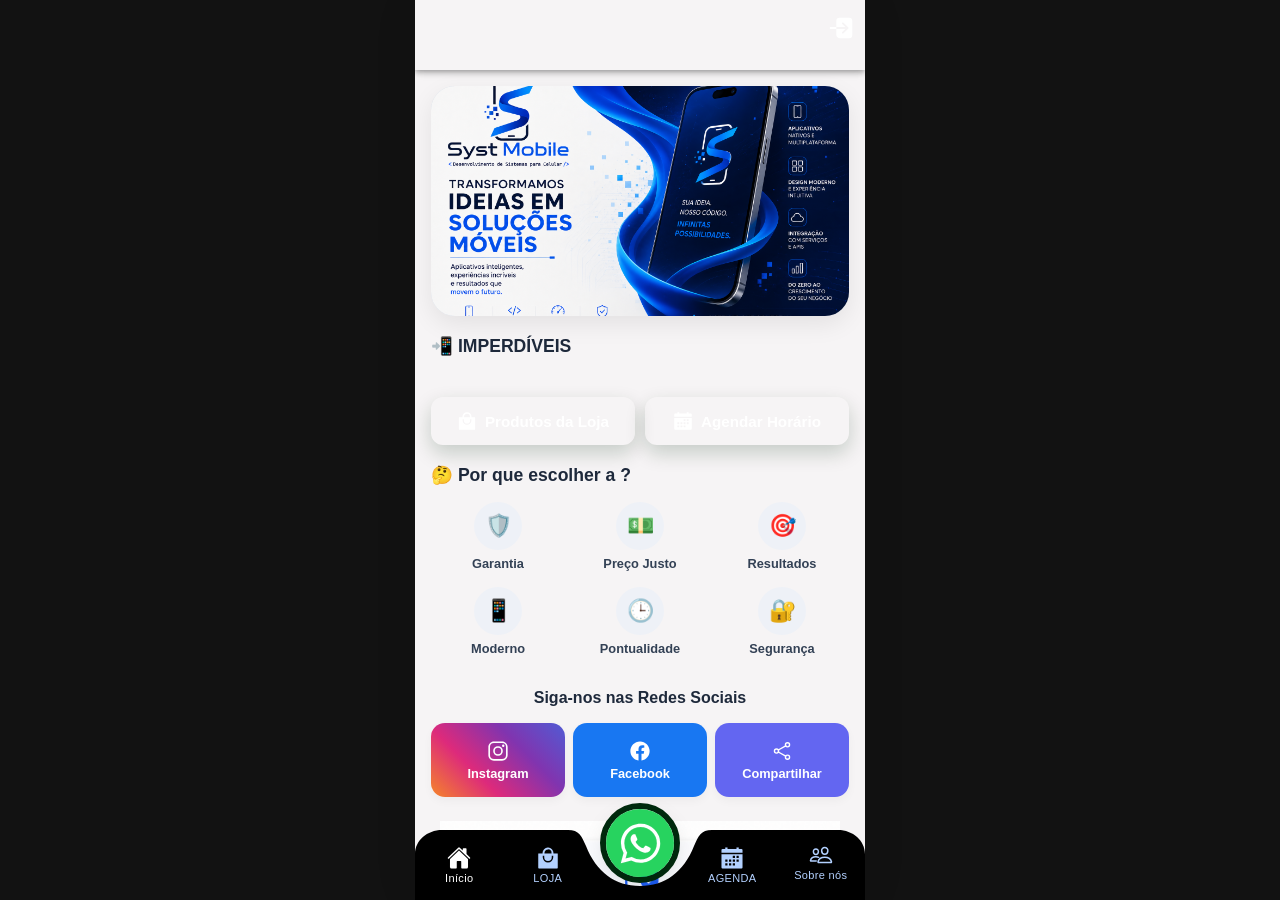
==== commit f3fda1ea: "Deploy Automático - Gestão SystMobile" ====
--- a/index.html
+++ b/index.html
@@ -1,4 +1,4 @@
-<!doctype html>
+<!DOCTYPE html>
 <html lang="pt-BR" data-beasties-container>
   <head>
     <meta charset="utf-8">
@@ -6,8 +6,11 @@
 
     <base href="./">
 
-    <meta name="color-scheme" content="light dark">
-    <meta name="viewport" content="viewport-fit=cover, width=device-width, initial-scale=1.0, minimum-scale=1.0, maximum-scale=1.0, user-scalable=no">
+    <meta name="color-scheme" content="dark">
+    <meta name="theme-color" content="#1a036d">
+
+    <meta name="viewport" content="width=device-width, initial-scale=1.0, minimum-scale=1.0, maximum-scale=1.0, user-scalable=no, viewport-fit=cover">
+
     <meta name="format-detection" content="telephone=no">
     <meta name="msapplication-tap-highlight" content="no">
 
@@ -19,10 +22,10 @@
     <meta name="mobile-web-app-capable" content="yes">
     <meta name="apple-mobile-web-app-status-bar-style" content="black">
     <link rel="manifest" href="manifest.webmanifest">
-  <style>:root{--ion-color-primary:#0054e9;--ion-color-primary-rgb:0, 84, 233;--ion-color-primary-contrast:#fff;--ion-color-primary-contrast-rgb:255, 255, 255;--ion-color-primary-shade:#004acd;--ion-color-primary-tint:#1a65eb;--ion-color-secondary:#0163aa;--ion-color-secondary-rgb:1, 99, 170;--ion-color-secondary-contrast:#fff;--ion-color-secondary-contrast-rgb:255, 255, 255;--ion-color-secondary-shade:#015796;--ion-color-secondary-tint:#1a73b3;--ion-color-tertiary:#6030ff;--ion-color-tertiary-rgb:96, 48, 255;--ion-color-tertiary-contrast:#fff;--ion-color-tertiary-contrast-rgb:255, 255, 255;--ion-color-tertiary-shade:#542ae0;--ion-color-tertiary-tint:#7045ff;--ion-color-success:#2dd55b;--ion-color-success-rgb:45, 213, 91;--ion-color-success-contrast:#000;--ion-color-success-contrast-rgb:0, 0, 0;--ion-color-success-shade:#28bb50;--ion-color-success-tint:#42d96b;--ion-color-warning:#ffc409;--ion-color-warning-rgb:255, 196, 9;--ion-color-warning-contrast:#000;--ion-color-warning-contrast-rgb:0, 0, 0;--ion-color-warning-shade:#e0ac08;--ion-color-warning-tint:#ffca22;--ion-color-danger:#c5000f;--ion-color-danger-rgb:197, 0, 15;--ion-color-danger-contrast:#fff;--ion-color-danger-contrast-rgb:255, 255, 255;--ion-color-danger-shade:#ad000d;--ion-color-danger-tint:#cb1a27;--ion-color-light:#f4f5f8;--ion-color-light-rgb:244, 245, 248;--ion-color-light-contrast:#000;--ion-color-light-contrast-rgb:0, 0, 0;--ion-color-light-shade:#d7d8da;--ion-color-light-tint:#f5f6f9;--ion-color-medium:#636469;--ion-color-medium-rgb:99, 100, 105;--ion-color-medium-contrast:#fff;--ion-color-medium-contrast-rgb:255, 255, 255;--ion-color-medium-shade:#57585c;--ion-color-medium-tint:#737478;--ion-color-dark:#222428;--ion-color-dark-rgb:34, 36, 40;--ion-color-dark-contrast:#fff;--ion-color-dark-contrast-rgb:255, 255, 255;--ion-color-dark-shade:#1e2023;--ion-color-dark-tint:#383a3e}html{--ion-dynamic-font:-apple-system-body;--ion-font-family:var(--ion-default-font)}body{background:var(--ion-background-color);color:var(--ion-text-color)}@supports (padding-top: 20px){html{--ion-safe-area-top:var(--ion-statusbar-padding)}}@supports (padding-top: env(safe-area-inset-top)){html{--ion-safe-area-top:var(--safe-area-inset-top, env(safe-area-inset-top));--ion-safe-area-bottom:var(--safe-area-inset-bottom, env(safe-area-inset-bottom));--ion-safe-area-left:var(--safe-area-inset-left, env(safe-area-inset-left));--ion-safe-area-right:var(--safe-area-inset-right, env(safe-area-inset-right))}}*{box-sizing:border-box;-webkit-tap-highlight-color:rgba(0,0,0,0);-webkit-tap-highlight-color:transparent;-webkit-touch-callout:none}html{width:100%;height:100%;-webkit-text-size-adjust:100%;text-size-adjust:100%}body{-moz-osx-font-smoothing:grayscale;-webkit-font-smoothing:antialiased;margin:0;padding:0;position:fixed;width:100%;max-width:100%;height:100%;max-height:100%;transform:translateZ(0);text-rendering:optimizeLegibility;overflow:hidden;touch-action:manipulation;-webkit-user-drag:none;-ms-content-zooming:none;word-wrap:break-word;overscroll-behavior-y:none;-webkit-text-size-adjust:none;text-size-adjust:none}html{font-family:var(--ion-font-family)}@supports (-webkit-touch-callout: none){html{font:var(--ion-dynamic-font, 16px var(--ion-font-family))}}:root{--TemadoApp:#0c0342;--CorbarraHome:#020007}html{color-scheme:dark light;background-color:var(--TemadoApp)!important}body{background-color:var(--TemadoApp)!important}@media(max-width:768px)and (orientation:landscape){html,body{position:fixed!important;top:0!important;left:0!important;width:100dvh!important;height:100vw!important;transform:rotate(-90deg)!important;transform-origin:top left!important;margin-top:100vw!important;overflow:hidden!important}}</style><link rel="stylesheet" href="styles-QBW5TE4C.css" media="print" onload="this.media='all'"><noscript><link rel="stylesheet" href="styles-QBW5TE4C.css"></noscript></head>
+  <style>:root{--ion-color-primary:#0054e9;--ion-color-primary-rgb:0, 84, 233;--ion-color-primary-contrast:#fff;--ion-color-primary-contrast-rgb:255, 255, 255;--ion-color-primary-shade:#004acd;--ion-color-primary-tint:#1a65eb;--ion-color-secondary:#0163aa;--ion-color-secondary-rgb:1, 99, 170;--ion-color-secondary-contrast:#fff;--ion-color-secondary-contrast-rgb:255, 255, 255;--ion-color-secondary-shade:#015796;--ion-color-secondary-tint:#1a73b3;--ion-color-tertiary:#6030ff;--ion-color-tertiary-rgb:96, 48, 255;--ion-color-tertiary-contrast:#fff;--ion-color-tertiary-contrast-rgb:255, 255, 255;--ion-color-tertiary-shade:#542ae0;--ion-color-tertiary-tint:#7045ff;--ion-color-success:#2dd55b;--ion-color-success-rgb:45, 213, 91;--ion-color-success-contrast:#000;--ion-color-success-contrast-rgb:0, 0, 0;--ion-color-success-shade:#28bb50;--ion-color-success-tint:#42d96b;--ion-color-warning:#ffc409;--ion-color-warning-rgb:255, 196, 9;--ion-color-warning-contrast:#000;--ion-color-warning-contrast-rgb:0, 0, 0;--ion-color-warning-shade:#e0ac08;--ion-color-warning-tint:#ffca22;--ion-color-danger:#c5000f;--ion-color-danger-rgb:197, 0, 15;--ion-color-danger-contrast:#fff;--ion-color-danger-contrast-rgb:255, 255, 255;--ion-color-danger-shade:#ad000d;--ion-color-danger-tint:#cb1a27;--ion-color-light:#f4f5f8;--ion-color-light-rgb:244, 245, 248;--ion-color-light-contrast:#000;--ion-color-light-contrast-rgb:0, 0, 0;--ion-color-light-shade:#d7d8da;--ion-color-light-tint:#f5f6f9;--ion-color-medium:#636469;--ion-color-medium-rgb:99, 100, 105;--ion-color-medium-contrast:#fff;--ion-color-medium-contrast-rgb:255, 255, 255;--ion-color-medium-shade:#57585c;--ion-color-medium-tint:#737478;--ion-color-dark:#222428;--ion-color-dark-rgb:34, 36, 40;--ion-color-dark-contrast:#fff;--ion-color-dark-contrast-rgb:255, 255, 255;--ion-color-dark-shade:#1e2023;--ion-color-dark-tint:#383a3e}html{--ion-dynamic-font:-apple-system-body;--ion-font-family:var(--ion-default-font)}body{background:var(--ion-background-color);color:var(--ion-text-color)}@supports (padding-top: 20px){html{--ion-safe-area-top:var(--ion-statusbar-padding)}}@supports (padding-top: env(safe-area-inset-top)){html{--ion-safe-area-top:var(--safe-area-inset-top, env(safe-area-inset-top));--ion-safe-area-bottom:var(--safe-area-inset-bottom, env(safe-area-inset-bottom));--ion-safe-area-left:var(--safe-area-inset-left, env(safe-area-inset-left));--ion-safe-area-right:var(--safe-area-inset-right, env(safe-area-inset-right))}}*{box-sizing:border-box;-webkit-tap-highlight-color:rgba(0,0,0,0);-webkit-tap-highlight-color:transparent;-webkit-touch-callout:none}html{width:100%;height:100%;-webkit-text-size-adjust:100%;text-size-adjust:100%}body{-moz-osx-font-smoothing:grayscale;-webkit-font-smoothing:antialiased;margin:0;padding:0;position:fixed;width:100%;max-width:100%;height:100%;max-height:100%;transform:translateZ(0);text-rendering:optimizeLegibility;overflow:hidden;touch-action:manipulation;-webkit-user-drag:none;-ms-content-zooming:none;word-wrap:break-word;overscroll-behavior-y:none;-webkit-text-size-adjust:none;text-size-adjust:none}html{font-family:var(--ion-font-family)}@supports (-webkit-touch-callout: none){html{font:var(--ion-dynamic-font, 16px var(--ion-font-family))}}:root{--temadoApp:#1a036d;--CorbarraHome:#08021d}@media(max-width:768px)and (orientation:landscape){html,body{position:fixed!important;top:0!important;left:0!important;width:100dvh!important;height:100vw!important;transform:rotate(-90deg)!important;transform-origin:top left!important;margin-top:100vw!important;overflow:hidden!important}}</style><link rel="stylesheet" href="styles-NHJ6J2HR.css" media="print" onload="this.media='all'"><noscript><link rel="stylesheet" href="styles-NHJ6J2HR.css"></noscript></head>
 
   <body>
     <app-root></app-root>
     <noscript>Please enable JavaScript to continue using this application.</noscript>
-  <link rel="modulepreload" href="chunk-O6MNE24A.js"><link rel="modulepreload" href="chunk-FS3SF3UO.js"><link rel="modulepreload" href="chunk-QSDAFUO5.js"><link rel="modulepreload" href="chunk-LG7IUKQO.js"><link rel="modulepreload" href="chunk-KC7J4DMK.js"><link rel="modulepreload" href="chunk-G56I6RZK.js"><link rel="modulepreload" href="chunk-6QWI7VCE.js"><link rel="modulepreload" href="chunk-GQUOFKUY.js"><link rel="modulepreload" href="chunk-3A2TMJPV.js"><link rel="modulepreload" href="chunk-DQTOR4JM.js"><script src="polyfills-TDCRLYKL.js" type="module"></script><script src="main-RJ7PSYFT.js" type="module"></script></body>
+  <link rel="modulepreload" href="chunk-O6MNE24A.js"><link rel="modulepreload" href="chunk-FS3SF3UO.js"><link rel="modulepreload" href="chunk-QSDAFUO5.js"><link rel="modulepreload" href="chunk-XXNMXT4Y.js"><link rel="modulepreload" href="chunk-KC7J4DMK.js"><link rel="modulepreload" href="chunk-VVCK56VJ.js"><link rel="modulepreload" href="chunk-6QWI7VCE.js"><link rel="modulepreload" href="chunk-GQUOFKUY.js"><link rel="modulepreload" href="chunk-3A2TMJPV.js"><link rel="modulepreload" href="chunk-S7T5AW7U.js"><script src="polyfills-TDCRLYKL.js" type="module"></script><script src="main-UX37ZBRY.js" type="module"></script></body>
 </html>
--- a/styles-NHJ6J2HR.css
+++ b/styles-NHJ6J2HR.css
@@ -0,0 +1 @@
+@charset "UTF-8";:root{--ion-color-primary: #0054e9;--ion-color-primary-rgb: 0, 84, 233;--ion-color-primary-contrast: #fff;--ion-color-primary-contrast-rgb: 255, 255, 255;--ion-color-primary-shade: #004acd;--ion-color-primary-tint: #1a65eb;--ion-color-secondary: #0163aa;--ion-color-secondary-rgb: 1, 99, 170;--ion-color-secondary-contrast: #fff;--ion-color-secondary-contrast-rgb: 255, 255, 255;--ion-color-secondary-shade: #015796;--ion-color-secondary-tint: #1a73b3;--ion-color-tertiary: #6030ff;--ion-color-tertiary-rgb: 96, 48, 255;--ion-color-tertiary-contrast: #fff;--ion-color-tertiary-contrast-rgb: 255, 255, 255;--ion-color-tertiary-shade: #542ae0;--ion-color-tertiary-tint: #7045ff;--ion-color-success: #2dd55b;--ion-color-success-rgb: 45, 213, 91;--ion-color-success-contrast: #000;--ion-color-success-contrast-rgb: 0, 0, 0;--ion-color-success-shade: #28bb50;--ion-color-success-tint: #42d96b;--ion-color-warning: #ffc409;--ion-color-warning-rgb: 255, 196, 9;--ion-color-warning-contrast: #000;--ion-color-warning-contrast-rgb: 0, 0, 0;--ion-color-warning-shade: #e0ac08;--ion-color-warning-tint: #ffca22;--ion-color-danger: #c5000f;--ion-color-danger-rgb: 197, 0, 15;--ion-color-danger-contrast: #fff;--ion-color-danger-contrast-rgb: 255, 255, 255;--ion-color-danger-shade: #ad000d;--ion-color-danger-tint: #cb1a27;--ion-color-light: #f4f5f8;--ion-color-light-rgb: 244, 245, 248;--ion-color-light-contrast: #000;--ion-color-light-contrast-rgb: 0, 0, 0;--ion-color-light-shade: #d7d8da;--ion-color-light-tint: #f5f6f9;--ion-color-medium: #636469;--ion-color-medium-rgb: 99, 100, 105;--ion-color-medium-contrast: #fff;--ion-color-medium-contrast-rgb: 255, 255, 255;--ion-color-medium-shade: #57585c;--ion-color-medium-tint: #737478;--ion-color-dark: #222428;--ion-color-dark-rgb: 34, 36, 40;--ion-color-dark-contrast: #fff;--ion-color-dark-contrast-rgb: 255, 255, 255;--ion-color-dark-shade: #1e2023;--ion-color-dark-tint: #383a3e}html.ios{--ion-default-font: -apple-system, BlinkMacSystemFont, "Helvetica Neue", "Roboto", sans-serif}html.md{--ion-default-font: "Roboto", "Helvetica Neue", sans-serif}html{--ion-dynamic-font: -apple-system-body;--ion-font-family: var(--ion-default-font)}body{background:var(--ion-background-color);color:var(--ion-text-color)}body.backdrop-no-scroll{overflow:hidden}html.ios ion-modal.modal-card ion-header ion-toolbar:first-of-type,html.ios ion-modal.modal-sheet ion-header ion-toolbar:first-of-type,html.ios ion-modal ion-footer ion-toolbar:first-of-type,html.ios ion-footer.modal-footer-moving ion-toolbar:first-of-type{padding-top:6px}html.ios ion-modal.modal-card ion-header ion-toolbar:last-of-type,html.ios ion-modal.modal-sheet ion-header ion-toolbar:last-of-type{padding-bottom:6px}html.ios ion-modal ion-toolbar,html.ios .modal-footer-moving ion-toolbar{padding-right:calc(var(--ion-safe-area-right) + 8px);padding-left:calc(var(--ion-safe-area-left) + 8px)}@media screen and (min-width:768px){html.ios ion-modal.modal-card:first-of-type{--backdrop-opacity: .18}}ion-modal.modal-default.show-modal~ion-modal.modal-default{--backdrop-opacity: 0;--box-shadow: none}html.ios ion-modal.modal-card .ion-page{border-top-left-radius:var(--border-radius)}.ion-color-primary{--ion-color-base: var(--ion-color-primary, #0054e9) !important;--ion-color-base-rgb: var(--ion-color-primary-rgb, 0, 84, 233) !important;--ion-color-contrast: var(--ion-color-primary-contrast, #fff) !important;--ion-color-contrast-rgb: var(--ion-color-primary-contrast-rgb, 255, 255, 255) !important;--ion-color-shade: var(--ion-color-primary-shade, #004acd) !important;--ion-color-tint: var(--ion-color-primary-tint, #1a65eb) !important}.ion-color-secondary{--ion-color-base: var(--ion-color-secondary, #0163aa) !important;--ion-color-base-rgb: var(--ion-color-secondary-rgb, 1, 99, 170) !important;--ion-color-contrast: var(--ion-color-secondary-contrast, #fff) !important;--ion-color-contrast-rgb: var(--ion-color-secondary-contrast-rgb, 255, 255, 255) !important;--ion-color-shade: var(--ion-color-secondary-shade, #015796) !important;--ion-color-tint: var(--ion-color-secondary-tint, #1a73b3) !important}.ion-color-tertiary{--ion-color-base: var(--ion-color-tertiary, #6030ff) !important;--ion-color-base-rgb: var(--ion-color-tertiary-rgb, 96, 48, 255) !important;--ion-color-contrast: var(--ion-color-tertiary-contrast, #fff) !important;--ion-color-contrast-rgb: var(--ion-color-tertiary-contrast-rgb, 255, 255, 255) !important;--ion-color-shade: var(--ion-color-tertiary-shade, #542ae0) !important;--ion-color-tint: var(--ion-color-tertiary-tint, #7045ff) !important}.ion-color-success{--ion-color-base: var(--ion-color-success, #2dd55b) !important;--ion-color-base-rgb: var(--ion-color-success-rgb, 45, 213, 91) !important;--ion-color-contrast: var(--ion-color-success-contrast, #000) !important;--ion-color-contrast-rgb: var(--ion-color-success-contrast-rgb, 0, 0, 0) !important;--ion-color-shade: var(--ion-color-success-shade, #28bb50) !important;--ion-color-tint: var(--ion-color-success-tint, #42d96b) !important}.ion-color-warning{--ion-color-base: var(--ion-color-warning, #ffc409) !important;--ion-color-base-rgb: var(--ion-color-warning-rgb, 255, 196, 9) !important;--ion-color-contrast: var(--ion-color-warning-contrast, #000) !important;--ion-color-contrast-rgb: var(--ion-color-warning-contrast-rgb, 0, 0, 0) !important;--ion-color-shade: var(--ion-color-warning-shade, #e0ac08) !important;--ion-color-tint: var(--ion-color-warning-tint, #ffca22) !important}.ion-color-danger{--ion-color-base: var(--ion-color-danger, #c5000f) !important;--ion-color-base-rgb: var(--ion-color-danger-rgb, 197, 0, 15) !important;--ion-color-contrast: var(--ion-color-danger-contrast, #fff) !important;--ion-color-contrast-rgb: var(--ion-color-danger-contrast-rgb, 255, 255, 255) !important;--ion-color-shade: var(--ion-color-danger-shade, #ad000d) !important;--ion-color-tint: var(--ion-color-danger-tint, #cb1a27) !important}.ion-color-light{--ion-color-base: var(--ion-color-light, #f4f5f8) !important;--ion-color-base-rgb: var(--ion-color-light-rgb, 244, 245, 248) !important;--ion-color-contrast: var(--ion-color-light-contrast, #000) !important;--ion-color-contrast-rgb: var(--ion-color-light-contrast-rgb, 0, 0, 0) !important;--ion-color-shade: var(--ion-color-light-shade, #d7d8da) !important;--ion-color-tint: var(--ion-color-light-tint, #f5f6f9) !important}.ion-color-medium{--ion-color-base: var(--ion-color-medium, #636469) !important;--ion-color-base-rgb: var(--ion-color-medium-rgb, 99, 100, 105) !important;--ion-color-contrast: var(--ion-color-medium-contrast, #fff) !important;--ion-color-contrast-rgb: var(--ion-color-medium-contrast-rgb, 255, 255, 255) !important;--ion-color-shade: var(--ion-color-medium-shade, #57585c) !important;--ion-color-tint: var(--ion-color-medium-tint, #737478) !important}.ion-color-dark{--ion-color-base: var(--ion-color-dark, #222428) !important;--ion-color-base-rgb: var(--ion-color-dark-rgb, 34, 36, 40) !important;--ion-color-contrast: var(--ion-color-dark-contrast, #fff) !important;--ion-color-contrast-rgb: var(--ion-color-dark-contrast-rgb, 255, 255, 255) !important;--ion-color-shade: var(--ion-color-dark-shade, #1e2023) !important;--ion-color-tint: var(--ion-color-dark-tint, #383a3e) !important}.ion-page{inset:0;display:flex;position:absolute;flex-direction:column;justify-content:space-between;contain:layout size style;z-index:0}.ion-page.ion-page-overlay-passthrough{pointer-events:none}ion-modal>.ion-page{position:relative;contain:layout style;height:100%}.split-pane-visible>.ion-page.split-pane-main{position:relative}ion-route,ion-route-redirect,ion-router,ion-select-option,ion-nav-controller,ion-menu-controller,ion-action-sheet-controller,ion-alert-controller,ion-loading-controller,ion-modal-controller,ion-picker-controller,ion-popover-controller,ion-toast-controller,.ion-page-hidden{display:none!important}.ion-page-invisible{opacity:0}.can-go-back>ion-header ion-back-button{display:block}html.plt-ios.plt-hybrid,html.plt-ios.plt-pwa{--ion-statusbar-padding: 20px}@supports (padding-top: 20px){html{--ion-safe-area-top: var(--ion-statusbar-padding)}}@supports (padding-top: env(safe-area-inset-top)){html{--ion-safe-area-top: var(--safe-area-inset-top, env(safe-area-inset-top));--ion-safe-area-bottom: var(--safe-area-inset-bottom, env(safe-area-inset-bottom));--ion-safe-area-left: var(--safe-area-inset-left, env(safe-area-inset-left));--ion-safe-area-right: var(--safe-area-inset-right, env(safe-area-inset-right))}}ion-card.ion-color .ion-inherit-color,ion-card-header.ion-color .ion-inherit-color{color:inherit}.menu-content{transform:translateZ(0)}.menu-content-open{cursor:pointer;touch-action:manipulation;pointer-events:none;overflow-y:hidden}.menu-content-open ion-content{--overflow: hidden}.menu-content-open .ion-content-scroll-host{overflow:hidden}.ios .menu-content-reveal{box-shadow:-8px 0 42px #00000014}[dir=rtl].ios .menu-content-reveal{box-shadow:8px 0 42px #00000014}.md .menu-content-reveal,.md .menu-content-push{box-shadow:4px 0 16px #0000002e}ion-accordion-group.accordion-group-expand-inset>ion-accordion:first-of-type{border-top-left-radius:8px;border-top-right-radius:8px}ion-accordion-group.accordion-group-expand-inset>ion-accordion:last-of-type{border-bottom-left-radius:8px;border-bottom-right-radius:8px}ion-accordion-group>ion-accordion:last-of-type ion-item[slot=header]{--border-width: 0px}ion-accordion.accordion-animated>[slot=header] .ion-accordion-toggle-icon{transition:.3s transform cubic-bezier(.25,.8,.5,1)}@media(prefers-reduced-motion:reduce){ion-accordion .ion-accordion-toggle-icon{transition:none!important}}ion-accordion.accordion-expanding>[slot=header] .ion-accordion-toggle-icon,ion-accordion.accordion-expanded>[slot=header] .ion-accordion-toggle-icon{transform:rotate(180deg)}ion-accordion-group.accordion-group-expand-inset.md>ion-accordion.accordion-previous ion-item[slot=header]{--border-width: 0px;--inner-border-width: 0px}ion-accordion-group.accordion-group-expand-inset.md>ion-accordion.accordion-expanding:first-of-type,ion-accordion-group.accordion-group-expand-inset.md>ion-accordion.accordion-expanded:first-of-type{margin-top:0}ion-input input::-webkit-date-and-time-value{text-align:start}.ion-datetime-button-overlay{--width: fit-content;--height: fit-content}.ion-datetime-button-overlay ion-datetime.datetime-grid{width:320px;min-height:320px}[ion-last-focus],header[tabindex="-1"]:focus,[role=banner][tabindex="-1"]:focus,main[tabindex="-1"]:focus,[role=main][tabindex="-1"]:focus,h1[tabindex="-1"]:focus,[role=heading][aria-level="1"][tabindex="-1"]:focus{outline:none}.popover-viewport:has(>ion-content){overflow:hidden}@supports not selector(:has(> ion-content)){.popover-viewport{overflow:hidden}}audio,canvas,progress,video{vertical-align:baseline}audio:not([controls]){display:none;height:0}b,strong{font-weight:700}img{max-width:100%}hr{height:1px;border-width:0;box-sizing:content-box}pre{overflow:auto}code,kbd,pre,samp{font-family:monospace,monospace;font-size:1em}label,input,select,textarea{font-family:inherit;line-height:normal}textarea{overflow:auto;height:auto;font:inherit;color:inherit}textarea::placeholder{padding-left:2px}form,input,optgroup,select{margin:0;font:inherit;color:inherit}html input[type=button],input[type=reset],input[type=submit]{cursor:pointer;-webkit-appearance:button}a,a div,a span,a ion-icon,a ion-label,button,button div,button span,button ion-icon,button ion-label,.ion-tappable,[tappable],[tappable] div,[tappable] span,[tappable] ion-icon,[tappable] ion-label,input,textarea{touch-action:manipulation}a ion-label,button ion-label{pointer-events:none}button{padding:0;border:0;border-radius:0;font-family:inherit;font-style:inherit;font-variant:inherit;line-height:1;text-transform:none;cursor:pointer;-webkit-appearance:button}[tappable]{cursor:pointer}a[disabled],button[disabled],html input[disabled]{cursor:default}button::-moz-focus-inner,input::-moz-focus-inner{padding:0;border:0}input[type=number]::-webkit-inner-spin-button,input[type=number]::-webkit-outer-spin-button{height:auto}input[type=search]::-webkit-search-cancel-button,input[type=search]::-webkit-search-decoration{-webkit-appearance:none}table{border-collapse:collapse;border-spacing:0}td,th{padding:0}*{box-sizing:border-box;-webkit-tap-highlight-color:rgba(0,0,0,0);-webkit-tap-highlight-color:transparent;-webkit-touch-callout:none}html{width:100%;height:100%;-webkit-text-size-adjust:100%;text-size-adjust:100%}html.ion-ce body{display:block}html.plt-pwa{height:100vh}body{-moz-osx-font-smoothing:grayscale;-webkit-font-smoothing:antialiased;margin:0;padding:0;position:fixed;width:100%;max-width:100%;height:100%;max-height:100%;transform:translateZ(0);text-rendering:optimizeLegibility;overflow:hidden;touch-action:manipulation;-webkit-user-drag:none;-ms-content-zooming:none;word-wrap:break-word;overscroll-behavior-y:none;-webkit-text-size-adjust:none;text-size-adjust:none}html{font-family:var(--ion-font-family)}@supports (-webkit-touch-callout: none){html{font:var(--ion-dynamic-font, 16px var(--ion-font-family))}}a{background-color:transparent;color:var(--ion-color-primary, #0054e9)}h1,h2,h3,h4,h5,h6{margin-top:16px;margin-bottom:10px;font-weight:500;line-height:1.2}h1{margin-top:20px;font-size:1.625rem}h2{margin-top:18px;font-size:1.5rem}h3{font-size:1.375rem}h4{font-size:1.25rem}h5{font-size:1.125rem}h6{font-size:1rem}small{font-size:75%}sub,sup{position:relative;font-size:75%;line-height:0;vertical-align:baseline}sup{top:-.5em}sub{bottom:-.25em}.ion-hide,.ion-hide-up,.ion-hide-down{display:none!important}@media(min-width:576px){.ion-hide-sm-up{display:none!important}}@media(max-width:575.98px){.ion-hide-sm-down{display:none!important}}@media(min-width:768px){.ion-hide-md-up{display:none!important}}@media(max-width:767.98px){.ion-hide-md-down{display:none!important}}@media(min-width:992px){.ion-hide-lg-up{display:none!important}}@media(max-width:991.98px){.ion-hide-lg-down{display:none!important}}@media(min-width:1200px){.ion-hide-xl-up{display:none!important}}@media(max-width:1199.98px){.ion-hide-xl-down{display:none!important}}.ion-display-none{display:none!important}@media(min-width:576px){.ion-display-sm-none{display:none!important}}@media(min-width:768px){.ion-display-md-none{display:none!important}}@media(min-width:992px){.ion-display-lg-none{display:none!important}}@media(min-width:1200px){.ion-display-xl-none{display:none!important}}.ion-display-inline{display:inline!important}@media(min-width:576px){.ion-display-sm-inline{display:inline!important}}@media(min-width:768px){.ion-display-md-inline{display:inline!important}}@media(min-width:992px){.ion-display-lg-inline{display:inline!important}}@media(min-width:1200px){.ion-display-xl-inline{display:inline!important}}.ion-display-inline-block{display:inline-block!important}@media(min-width:576px){.ion-display-sm-inline-block{display:inline-block!important}}@media(min-width:768px){.ion-display-md-inline-block{display:inline-block!important}}@media(min-width:992px){.ion-display-lg-inline-block{display:inline-block!important}}@media(min-width:1200px){.ion-display-xl-inline-block{display:inline-block!important}}.ion-display-block{display:block!important}@media(min-width:576px){.ion-display-sm-block{display:block!important}}@media(min-width:768px){.ion-display-md-block{display:block!important}}@media(min-width:992px){.ion-display-lg-block{display:block!important}}@media(min-width:1200px){.ion-display-xl-block{display:block!important}}.ion-display-flex{display:flex!important}@media(min-width:576px){.ion-display-sm-flex{display:flex!important}}@media(min-width:768px){.ion-display-md-flex{display:flex!important}}@media(min-width:992px){.ion-display-lg-flex{display:flex!important}}@media(min-width:1200px){.ion-display-xl-flex{display:flex!important}}.ion-display-inline-flex{display:inline-flex!important}@media(min-width:576px){.ion-display-sm-inline-flex{display:inline-flex!important}}@media(min-width:768px){.ion-display-md-inline-flex{display:inline-flex!important}}@media(min-width:992px){.ion-display-lg-inline-flex{display:inline-flex!important}}@media(min-width:1200px){.ion-display-xl-inline-flex{display:inline-flex!important}}.ion-display-grid{display:grid!important}@media(min-width:576px){.ion-display-sm-grid{display:grid!important}}@media(min-width:768px){.ion-display-md-grid{display:grid!important}}@media(min-width:992px){.ion-display-lg-grid{display:grid!important}}@media(min-width:1200px){.ion-display-xl-grid{display:grid!important}}.ion-display-inline-grid{display:inline-grid!important}@media(min-width:576px){.ion-display-sm-inline-grid{display:inline-grid!important}}@media(min-width:768px){.ion-display-md-inline-grid{display:inline-grid!important}}@media(min-width:992px){.ion-display-lg-inline-grid{display:inline-grid!important}}@media(min-width:1200px){.ion-display-xl-inline-grid{display:inline-grid!important}}.ion-display-table{display:table!important}@media(min-width:576px){.ion-display-sm-table{display:table!important}}@media(min-width:768px){.ion-display-md-table{display:table!important}}@media(min-width:992px){.ion-display-lg-table{display:table!important}}@media(min-width:1200px){.ion-display-xl-table{display:table!important}}.ion-display-table-cell{display:table-cell!important}@media(min-width:576px){.ion-display-sm-table-cell{display:table-cell!important}}@media(min-width:768px){.ion-display-md-table-cell{display:table-cell!important}}@media(min-width:992px){.ion-display-lg-table-cell{display:table-cell!important}}@media(min-width:1200px){.ion-display-xl-table-cell{display:table-cell!important}}.ion-display-table-row{display:table-row!important}@media(min-width:576px){.ion-display-sm-table-row{display:table-row!important}}@media(min-width:768px){.ion-display-md-table-row{display:table-row!important}}@media(min-width:992px){.ion-display-lg-table-row{display:table-row!important}}@media(min-width:1200px){.ion-display-xl-table-row{display:table-row!important}}.ion-no-padding{--padding-start: 0;--padding-end: 0;--padding-top: 0;--padding-bottom: 0;padding:0}.ion-padding{--padding-start: var(--ion-padding, 16px);--padding-end: var(--ion-padding, 16px);--padding-top: var(--ion-padding, 16px);--padding-bottom: var(--ion-padding, 16px);-webkit-padding-start:var(--ion-padding, 16px);padding-inline-start:var(--ion-padding, 16px);-webkit-padding-end:var(--ion-padding, 16px);padding-inline-end:var(--ion-padding, 16px);padding-top:var(--ion-padding, 16px);padding-bottom:var(--ion-padding, 16px)}.ion-padding-top{--padding-top: var(--ion-padding, 16px);padding-top:var(--ion-padding, 16px)}.ion-padding-start{--padding-start: var(--ion-padding, 16px);-webkit-padding-start:var(--ion-padding, 16px);padding-inline-start:var(--ion-padding, 16px)}.ion-padding-end{--padding-end: var(--ion-padding, 16px);-webkit-padding-end:var(--ion-padding, 16px);padding-inline-end:var(--ion-padding, 16px)}.ion-padding-bottom{--padding-bottom: var(--ion-padding, 16px);padding-bottom:var(--ion-padding, 16px)}.ion-padding-vertical{--padding-top: var(--ion-padding, 16px);--padding-bottom: var(--ion-padding, 16px);padding-top:var(--ion-padding, 16px);padding-bottom:var(--ion-padding, 16px)}.ion-padding-horizontal{--padding-start: var(--ion-padding, 16px);--padding-end: var(--ion-padding, 16px);-webkit-padding-start:var(--ion-padding, 16px);padding-inline-start:var(--ion-padding, 16px);-webkit-padding-end:var(--ion-padding, 16px);padding-inline-end:var(--ion-padding, 16px)}.ion-no-margin{--margin-start: 0;--margin-end: 0;--margin-top: 0;--margin-bottom: 0;margin:0}.ion-margin{--margin-start: var(--ion-margin, 16px);--margin-end: var(--ion-margin, 16px);--margin-top: var(--ion-margin, 16px);--margin-bottom: var(--ion-margin, 16px);-webkit-margin-start:var(--ion-margin, 16px);margin-inline-start:var(--ion-margin, 16px);-webkit-margin-end:var(--ion-margin, 16px);margin-inline-end:var(--ion-margin, 16px);margin-top:var(--ion-margin, 16px);margin-bottom:var(--ion-margin, 16px)}.ion-margin-top{--margin-top: var(--ion-margin, 16px);margin-top:var(--ion-margin, 16px)}.ion-margin-start{--margin-start: var(--ion-margin, 16px);-webkit-margin-start:var(--ion-margin, 16px);margin-inline-start:var(--ion-margin, 16px)}.ion-margin-end{--margin-end: var(--ion-margin, 16px);-webkit-margin-end:var(--ion-margin, 16px);margin-inline-end:var(--ion-margin, 16px)}.ion-margin-bottom{--margin-bottom: var(--ion-margin, 16px);margin-bottom:var(--ion-margin, 16px)}.ion-margin-vertical{--margin-top: var(--ion-margin, 16px);--margin-bottom: var(--ion-margin, 16px);margin-top:var(--ion-margin, 16px);margin-bottom:var(--ion-margin, 16px)}.ion-margin-horizontal{--margin-start: var(--ion-margin, 16px);--margin-end: var(--ion-margin, 16px);-webkit-margin-start:var(--ion-margin, 16px);margin-inline-start:var(--ion-margin, 16px);-webkit-margin-end:var(--ion-margin, 16px);margin-inline-end:var(--ion-margin, 16px)}.ion-float-left{float:left!important}.ion-float-right{float:right!important}.ion-float-start{float:left!important}:host-context([dir=rtl]) .ion-float-start{float:right!important}[dir=rtl] .ion-float-start{float:right!important}@supports selector(:dir(rtl)){.ion-float-start:dir(rtl){float:right!important}}.ion-float-end{float:right!important}:host-context([dir=rtl]) .ion-float-end{float:left!important}[dir=rtl] .ion-float-end{float:left!important}@supports selector(:dir(rtl)){.ion-float-end:dir(rtl){float:left!important}}@media(min-width:576px){.ion-float-sm-left{float:left!important}.ion-float-sm-right{float:right!important}.ion-float-sm-start{float:left!important}:host-context([dir=rtl]) .ion-float-sm-start{float:right!important}[dir=rtl] .ion-float-sm-start{float:right!important}@supports selector(:dir(rtl)){.ion-float-sm-start:dir(rtl){float:right!important}}.ion-float-sm-end{float:right!important}:host-context([dir=rtl]) .ion-float-sm-end{float:left!important}[dir=rtl] .ion-float-sm-end{float:left!important}@supports selector(:dir(rtl)){.ion-float-sm-end:dir(rtl){float:left!important}}}@media(min-width:768px){.ion-float-md-left{float:left!important}.ion-float-md-right{float:right!important}.ion-float-md-start{float:left!important}:host-context([dir=rtl]) .ion-float-md-start{float:right!important}[dir=rtl] .ion-float-md-start{float:right!important}@supports selector(:dir(rtl)){.ion-float-md-start:dir(rtl){float:right!important}}.ion-float-md-end{float:right!important}:host-context([dir=rtl]) .ion-float-md-end{float:left!important}[dir=rtl] .ion-float-md-end{float:left!important}@supports selector(:dir(rtl)){.ion-float-md-end:dir(rtl){float:left!important}}}@media(min-width:992px){.ion-float-lg-left{float:left!important}.ion-float-lg-right{float:right!important}.ion-float-lg-start{float:left!important}:host-context([dir=rtl]) .ion-float-lg-start{float:right!important}[dir=rtl] .ion-float-lg-start{float:right!important}@supports selector(:dir(rtl)){.ion-float-lg-start:dir(rtl){float:right!important}}.ion-float-lg-end{float:right!important}:host-context([dir=rtl]) .ion-float-lg-end{float:left!important}[dir=rtl] .ion-float-lg-end{float:left!important}@supports selector(:dir(rtl)){.ion-float-lg-end:dir(rtl){float:left!important}}}@media(min-width:1200px){.ion-float-xl-left{float:left!important}.ion-float-xl-right{float:right!important}.ion-float-xl-start{float:left!important}:host-context([dir=rtl]) .ion-float-xl-start{float:right!important}[dir=rtl] .ion-float-xl-start{float:right!important}@supports selector(:dir(rtl)){.ion-float-xl-start:dir(rtl){float:right!important}}.ion-float-xl-end{float:right!important}:host-context([dir=rtl]) .ion-float-xl-end{float:left!important}[dir=rtl] .ion-float-xl-end{float:left!important}@supports selector(:dir(rtl)){.ion-float-xl-end:dir(rtl){float:left!important}}}.ion-text-center{text-align:center!important}.ion-text-justify{text-align:justify!important}.ion-text-start{text-align:start!important}.ion-text-end{text-align:end!important}.ion-text-left{text-align:left!important}.ion-text-right{text-align:right!important}.ion-text-nowrap{white-space:nowrap!important}.ion-text-wrap{white-space:normal!important}@media(min-width:576px){.ion-text-sm-center{text-align:center!important}.ion-text-sm-justify{text-align:justify!important}.ion-text-sm-start{text-align:start!important}.ion-text-sm-end{text-align:end!important}.ion-text-sm-left{text-align:left!important}.ion-text-sm-right{text-align:right!important}.ion-text-sm-nowrap{white-space:nowrap!important}.ion-text-sm-wrap{white-space:normal!important}}@media(min-width:768px){.ion-text-md-center{text-align:center!important}.ion-text-md-justify{text-align:justify!important}.ion-text-md-start{text-align:start!important}.ion-text-md-end{text-align:end!important}.ion-text-md-left{text-align:left!important}.ion-text-md-right{text-align:right!important}.ion-text-md-nowrap{white-space:nowrap!important}.ion-text-md-wrap{white-space:normal!important}}@media(min-width:992px){.ion-text-lg-center{text-align:center!important}.ion-text-lg-justify{text-align:justify!important}.ion-text-lg-start{text-align:start!important}.ion-text-lg-end{text-align:end!important}.ion-text-lg-left{text-align:left!important}.ion-text-lg-right{text-align:right!important}.ion-text-lg-nowrap{white-space:nowrap!important}.ion-text-lg-wrap{white-space:normal!important}}@media(min-width:1200px){.ion-text-xl-center{text-align:center!important}.ion-text-xl-justify{text-align:justify!important}.ion-text-xl-start{text-align:start!important}.ion-text-xl-end{text-align:end!important}.ion-text-xl-left{text-align:left!important}.ion-text-xl-right{text-align:right!important}.ion-text-xl-nowrap{white-space:nowrap!important}.ion-text-xl-wrap{white-space:normal!important}}.ion-text-uppercase{text-transform:uppercase!important}.ion-text-lowercase{text-transform:lowercase!important}.ion-text-capitalize{text-transform:capitalize!important}@media(min-width:576px){.ion-text-sm-uppercase{text-transform:uppercase!important}.ion-text-sm-lowercase{text-transform:lowercase!important}.ion-text-sm-capitalize{text-transform:capitalize!important}}@media(min-width:768px){.ion-text-md-uppercase{text-transform:uppercase!important}.ion-text-md-lowercase{text-transform:lowercase!important}.ion-text-md-capitalize{text-transform:capitalize!important}}@media(min-width:992px){.ion-text-lg-uppercase{text-transform:uppercase!important}.ion-text-lg-lowercase{text-transform:lowercase!important}.ion-text-lg-capitalize{text-transform:capitalize!important}}@media(min-width:1200px){.ion-text-xl-uppercase{text-transform:uppercase!important}.ion-text-xl-lowercase{text-transform:lowercase!important}.ion-text-xl-capitalize{text-transform:capitalize!important}}.ion-align-content-start{align-content:flex-start!important}.ion-align-content-end{align-content:flex-end!important}.ion-align-content-center{align-content:center!important}.ion-align-content-between{align-content:space-between!important}.ion-align-content-around{align-content:space-around!important}.ion-align-content-stretch{align-content:stretch!important}@media(min-width:576px){.ion-align-content-sm-start{align-content:flex-start!important}.ion-align-content-sm-end{align-content:flex-end!important}.ion-align-content-sm-center{align-content:center!important}.ion-align-content-sm-between{align-content:space-between!important}.ion-align-content-sm-around{align-content:space-around!important}.ion-align-content-sm-stretch{align-content:stretch!important}}@media(min-width:768px){.ion-align-content-md-start{align-content:flex-start!important}.ion-align-content-md-end{align-content:flex-end!important}.ion-align-content-md-center{align-content:center!important}.ion-align-content-md-between{align-content:space-between!important}.ion-align-content-md-around{align-content:space-around!important}.ion-align-content-md-stretch{align-content:stretch!important}}@media(min-width:992px){.ion-align-content-lg-start{align-content:flex-start!important}.ion-align-content-lg-end{align-content:flex-end!important}.ion-align-content-lg-center{align-content:center!important}.ion-align-content-lg-between{align-content:space-between!important}.ion-align-content-lg-around{align-content:space-around!important}.ion-align-content-lg-stretch{align-content:stretch!important}}@media(min-width:1200px){.ion-align-content-xl-start{align-content:flex-start!important}.ion-align-content-xl-end{align-content:flex-end!important}.ion-align-content-xl-center{align-content:center!important}.ion-align-content-xl-between{align-content:space-between!important}.ion-align-content-xl-around{align-content:space-around!important}.ion-align-content-xl-stretch{align-content:stretch!important}}.ion-align-items-start{align-items:start!important}.ion-align-items-end{align-items:end!important}.ion-align-items-center{align-items:center!important}.ion-align-items-stretch{align-items:stretch!important}.ion-align-items-baseline{align-items:baseline!important}@media(min-width:576px){.ion-align-items-sm-start{align-items:start!important}.ion-align-items-sm-end{align-items:end!important}.ion-align-items-sm-center{align-items:center!important}.ion-align-items-sm-stretch{align-items:stretch!important}.ion-align-items-sm-baseline{align-items:baseline!important}}@media(min-width:768px){.ion-align-items-md-start{align-items:start!important}.ion-align-items-md-end{align-items:end!important}.ion-align-items-md-center{align-items:center!important}.ion-align-items-md-stretch{align-items:stretch!important}.ion-align-items-md-baseline{align-items:baseline!important}}@media(min-width:992px){.ion-align-items-lg-start{align-items:start!important}.ion-align-items-lg-end{align-items:end!important}.ion-align-items-lg-center{align-items:center!important}.ion-align-items-lg-stretch{align-items:stretch!important}.ion-align-items-lg-baseline{align-items:baseline!important}}@media(min-width:1200px){.ion-align-items-xl-start{align-items:start!important}.ion-align-items-xl-end{align-items:end!important}.ion-align-items-xl-center{align-items:center!important}.ion-align-items-xl-stretch{align-items:stretch!important}.ion-align-items-xl-baseline{align-items:baseline!important}}.ion-align-self-start{align-self:start!important}.ion-align-self-end{align-self:end!important}.ion-align-self-center{align-self:center!important}.ion-align-self-stretch{align-self:stretch!important}.ion-align-self-baseline{align-self:baseline!important}.ion-align-self-auto{align-self:auto!important}@media(min-width:576px){.ion-align-self-sm-start{align-self:start!important}.ion-align-self-sm-end{align-self:end!important}.ion-align-self-sm-center{align-self:center!important}.ion-align-self-sm-stretch{align-self:stretch!important}.ion-align-self-sm-baseline{align-self:baseline!important}.ion-align-self-sm-auto{align-self:auto!important}}@media(min-width:768px){.ion-align-self-md-start{align-self:start!important}.ion-align-self-md-end{align-self:end!important}.ion-align-self-md-center{align-self:center!important}.ion-align-self-md-stretch{align-self:stretch!important}.ion-align-self-md-baseline{align-self:baseline!important}.ion-align-self-md-auto{align-self:auto!important}}@media(min-width:992px){.ion-align-self-lg-start{align-self:start!important}.ion-align-self-lg-end{align-self:end!important}.ion-align-self-lg-center{align-self:center!important}.ion-align-self-lg-stretch{align-self:stretch!important}.ion-align-self-lg-baseline{align-self:baseline!important}.ion-align-self-lg-auto{align-self:auto!important}}@media(min-width:1200px){.ion-align-self-xl-start{align-self:start!important}.ion-align-self-xl-end{align-self:end!important}.ion-align-self-xl-center{align-self:center!important}.ion-align-self-xl-stretch{align-self:stretch!important}.ion-align-self-xl-baseline{align-self:baseline!important}.ion-align-self-xl-auto{align-self:auto!important}}.ion-justify-content-start{justify-content:flex-start!important}.ion-justify-content-end{justify-content:flex-end!important}.ion-justify-content-center{justify-content:center!important}.ion-justify-content-between{justify-content:space-between!important}.ion-justify-content-around{justify-content:space-around!important}.ion-justify-content-evenly{justify-content:space-evenly!important}@media(min-width:576px){.ion-justify-content-sm-start{justify-content:flex-start!important}.ion-justify-content-sm-end{justify-content:flex-end!important}.ion-justify-content-sm-center{justify-content:center!important}.ion-justify-content-sm-between{justify-content:space-between!important}.ion-justify-content-sm-around{justify-content:space-around!important}.ion-justify-content-sm-evenly{justify-content:space-evenly!important}}@media(min-width:768px){.ion-justify-content-md-start{justify-content:flex-start!important}.ion-justify-content-md-end{justify-content:flex-end!important}.ion-justify-content-md-center{justify-content:center!important}.ion-justify-content-md-between{justify-content:space-between!important}.ion-justify-content-md-around{justify-content:space-around!important}.ion-justify-content-md-evenly{justify-content:space-evenly!important}}@media(min-width:992px){.ion-justify-content-lg-start{justify-content:flex-start!important}.ion-justify-content-lg-end{justify-content:flex-end!important}.ion-justify-content-lg-center{justify-content:center!important}.ion-justify-content-lg-between{justify-content:space-between!important}.ion-justify-content-lg-around{justify-content:space-around!important}.ion-justify-content-lg-evenly{justify-content:space-evenly!important}}@media(min-width:1200px){.ion-justify-content-xl-start{justify-content:flex-start!important}.ion-justify-content-xl-end{justify-content:flex-end!important}.ion-justify-content-xl-center{justify-content:center!important}.ion-justify-content-xl-between{justify-content:space-between!important}.ion-justify-content-xl-around{justify-content:space-around!important}.ion-justify-content-xl-evenly{justify-content:space-evenly!important}}.ion-flex-row{flex-direction:row!important}.ion-flex-row-reverse{flex-direction:row-reverse!important}.ion-flex-column{flex-direction:column!important}.ion-flex-column-reverse{flex-direction:column-reverse!important}@media(min-width:576px){.ion-flex-sm-row{flex-direction:row!important}.ion-flex-sm-row-reverse{flex-direction:row-reverse!important}.ion-flex-sm-column{flex-direction:column!important}.ion-flex-sm-column-reverse{flex-direction:column-reverse!important}}@media(min-width:768px){.ion-flex-md-row{flex-direction:row!important}.ion-flex-md-row-reverse{flex-direction:row-reverse!important}.ion-flex-md-column{flex-direction:column!important}.ion-flex-md-column-reverse{flex-direction:column-reverse!important}}@media(min-width:992px){.ion-flex-lg-row{flex-direction:row!important}.ion-flex-lg-row-reverse{flex-direction:row-reverse!important}.ion-flex-lg-column{flex-direction:column!important}.ion-flex-lg-column-reverse{flex-direction:column-reverse!important}}@media(min-width:1200px){.ion-flex-xl-row{flex-direction:row!important}.ion-flex-xl-row-reverse{flex-direction:row-reverse!important}.ion-flex-xl-column{flex-direction:column!important}.ion-flex-xl-column-reverse{flex-direction:column-reverse!important}}.ion-wrap{flex-wrap:wrap!important}.ion-nowrap{flex-wrap:nowrap!important}.ion-wrap-reverse{flex-wrap:wrap-reverse!important}.ion-flex-wrap{flex-wrap:wrap!important}.ion-flex-nowrap{flex-wrap:nowrap!important}.ion-flex-wrap-reverse{flex-wrap:wrap-reverse!important}@media(min-width:576px){.ion-flex-sm-wrap{flex-wrap:wrap!important}.ion-flex-sm-nowrap{flex-wrap:nowrap!important}.ion-flex-sm-wrap-reverse{flex-wrap:wrap-reverse!important}}@media(min-width:768px){.ion-flex-md-wrap{flex-wrap:wrap!important}.ion-flex-md-nowrap{flex-wrap:nowrap!important}.ion-flex-md-wrap-reverse{flex-wrap:wrap-reverse!important}}@media(min-width:992px){.ion-flex-lg-wrap{flex-wrap:wrap!important}.ion-flex-lg-nowrap{flex-wrap:nowrap!important}.ion-flex-lg-wrap-reverse{flex-wrap:wrap-reverse!important}}@media(min-width:1200px){.ion-flex-xl-wrap{flex-wrap:wrap!important}.ion-flex-xl-nowrap{flex-wrap:nowrap!important}.ion-flex-xl-wrap-reverse{flex-wrap:wrap-reverse!important}}.ion-flex-1{flex:1!important}.ion-flex-auto{flex:auto!important}.ion-flex-initial{flex:initial!important}.ion-flex-none{flex:none!important}@media(min-width:576px){.ion-flex-sm-1{flex:1!important}.ion-flex-sm-auto{flex:auto!important}.ion-flex-sm-initial{flex:initial!important}.ion-flex-sm-none{flex:none!important}}@media(min-width:768px){.ion-flex-md-1{flex:1!important}.ion-flex-md-auto{flex:auto!important}.ion-flex-md-initial{flex:initial!important}.ion-flex-md-none{flex:none!important}}@media(min-width:992px){.ion-flex-lg-1{flex:1!important}.ion-flex-lg-auto{flex:auto!important}.ion-flex-lg-initial{flex:initial!important}.ion-flex-lg-none{flex:none!important}}@media(min-width:1200px){.ion-flex-xl-1{flex:1!important}.ion-flex-xl-auto{flex:auto!important}.ion-flex-xl-initial{flex:initial!important}.ion-flex-xl-none{flex:none!important}}.ion-flex-grow-0{flex-grow:0!important}.ion-flex-grow-1{flex-grow:1!important}.ion-flex-shrink-0{flex-shrink:0!important}.ion-flex-shrink-1{flex-shrink:1!important}@media(min-width:576px){.ion-flex-sm-grow-0{flex-grow:0!important}.ion-flex-sm-grow-1{flex-grow:1!important}.ion-flex-sm-shrink-0{flex-shrink:0!important}.ion-flex-sm-shrink-1{flex-shrink:1!important}}@media(min-width:768px){.ion-flex-md-grow-0{flex-grow:0!important}.ion-flex-md-grow-1{flex-grow:1!important}.ion-flex-md-shrink-0{flex-shrink:0!important}.ion-flex-md-shrink-1{flex-shrink:1!important}}@media(min-width:992px){.ion-flex-lg-grow-0{flex-grow:0!important}.ion-flex-lg-grow-1{flex-grow:1!important}.ion-flex-lg-shrink-0{flex-shrink:0!important}.ion-flex-lg-shrink-1{flex-shrink:1!important}}@media(min-width:1200px){.ion-flex-xl-grow-0{flex-grow:0!important}.ion-flex-xl-grow-1{flex-grow:1!important}.ion-flex-xl-shrink-0{flex-shrink:0!important}.ion-flex-xl-shrink-1{flex-shrink:1!important}}.ion-order-first{order:-1!important}.ion-order-0{order:0!important}.ion-order-1{order:1!important}.ion-order-2{order:2!important}.ion-order-3{order:3!important}.ion-order-4{order:4!important}.ion-order-5{order:5!important}.ion-order-6{order:6!important}.ion-order-7{order:7!important}.ion-order-8{order:8!important}.ion-order-9{order:9!important}.ion-order-10{order:10!important}.ion-order-11{order:11!important}.ion-order-12{order:12!important}.ion-order-last{order:13!important}@media(min-width:576px){.ion-order-sm-first{order:-1!important}.ion-order-sm-0{order:0!important}.ion-order-sm-1{order:1!important}.ion-order-sm-2{order:2!important}.ion-order-sm-3{order:3!important}.ion-order-sm-4{order:4!important}.ion-order-sm-5{order:5!important}.ion-order-sm-6{order:6!important}.ion-order-sm-7{order:7!important}.ion-order-sm-8{order:8!important}.ion-order-sm-9{order:9!important}.ion-order-sm-10{order:10!important}.ion-order-sm-11{order:11!important}.ion-order-sm-12{order:12!important}.ion-order-sm-last{order:13!important}}@media(min-width:768px){.ion-order-md-first{order:-1!important}.ion-order-md-0{order:0!important}.ion-order-md-1{order:1!important}.ion-order-md-2{order:2!important}.ion-order-md-3{order:3!important}.ion-order-md-4{order:4!important}.ion-order-md-5{order:5!important}.ion-order-md-6{order:6!important}.ion-order-md-7{order:7!important}.ion-order-md-8{order:8!important}.ion-order-md-9{order:9!important}.ion-order-md-10{order:10!important}.ion-order-md-11{order:11!important}.ion-order-md-12{order:12!important}.ion-order-md-last{order:13!important}}@media(min-width:992px){.ion-order-lg-first{order:-1!important}.ion-order-lg-0{order:0!important}.ion-order-lg-1{order:1!important}.ion-order-lg-2{order:2!important}.ion-order-lg-3{order:3!important}.ion-order-lg-4{order:4!important}.ion-order-lg-5{order:5!important}.ion-order-lg-6{order:6!important}.ion-order-lg-7{order:7!important}.ion-order-lg-8{order:8!important}.ion-order-lg-9{order:9!important}.ion-order-lg-10{order:10!important}.ion-order-lg-11{order:11!important}.ion-order-lg-12{order:12!important}.ion-order-lg-last{order:13!important}}@media(min-width:1200px){.ion-order-xl-first{order:-1!important}.ion-order-xl-0{order:0!important}.ion-order-xl-1{order:1!important}.ion-order-xl-2{order:2!important}.ion-order-xl-3{order:3!important}.ion-order-xl-4{order:4!important}.ion-order-xl-5{order:5!important}.ion-order-xl-6{order:6!important}.ion-order-xl-7{order:7!important}.ion-order-xl-8{order:8!important}.ion-order-xl-9{order:9!important}.ion-order-xl-10{order:10!important}.ion-order-xl-11{order:11!important}.ion-order-xl-12{order:12!important}.ion-order-xl-last{order:13!important}}:root{--temadoApp: #1a036d;--CorbarraHome: #08021d}.swal2-container{display:flex!important;align-items:center!important;justify-content:center!important;height:100vh!important;width:100vw!important;z-index:99999!important}.swal2-popup{display:block!important;margin:auto!important}.minha-janela-bg{background-color:#101012!important;border:2px solid red;border-radius:15px}.janela-SystMobile{background-color:#fff!important;border:2px solid blue;border-radius:15px}.meu-titulo-cor{color:#fff!important;font-family:Arial,sans-serif;font-size:22px}.mtitulo-SystMobile{color:#000!important;font-family:Arial,sans-serif;font-size:22px}.meu-texto-cor{color:#ccc!important;font-size:16px;text-align:justify}.texto-SystMobile{color:#000!important;font-size:16px;text-align:justify}.meu-botao-fechar,.botao-cadastrar{background-color:#fff!important;color:#000!important;padding:10px 30px;border-radius:5px;border:2px solid red!important;font-weight:700;cursor:pointer;outline:none!important;box-shadow:none!important;transition:none!important}.botao-fechar-SystMobile{background-color:#bbaf05!important;color:#fff!important;padding:10px;border-radius:5px;border:none!important;font-weight:700;cursor:pointer;outline:none!important;box-shadow:none!important;transition:none!important;margin:0 4px}.botao-cancel-SystMobile{background-color:#07133b!important;color:#fff!important;padding:10px;border-radius:5px;border:none!important;font-weight:700;cursor:pointer;outline:none!important;box-shadow:none!important;transition:none!important;margin:0 4px}.botao-WhatsApp{background-color:#27d35f!important;color:#fff!important;padding:10px;border-radius:5px;border:none!important;font-weight:700;cursor:pointer;outline:none!important;box-shadow:none!important;transition:none!important;margin:0 4px}.botao-orcamento{background-color:#00f!important;color:#fff!important;padding:10px 20px;border-radius:5px;border:none!important;font-weight:700;cursor:pointer;outline:none!important;margin-left:8px;box-shadow:none!important;transition:none!important}.btn-icon{vertical-align:middle;margin-right:5px;color:#fff;font-size:1.2em}.botao-saiba-mais,.botao-fechar{background-color:#000!important;color:#fff!important;padding:10px 30px;border-radius:5px;border:2px solid white!important;font-weight:700;cursor:pointer;outline:none!important;box-shadow:none!important;transition:none!important}.meu-botao-confirmar:focus,.meu-botao-confirmar:active{outline:none!important}.minha-imagem-centralizada{display:block!important;margin-left:auto!important;margin-right:auto!important;margin-top:20px;margin-bottom:10px;object-fit:contain}@media(max-width:768px)and (orientation:landscape){html,body,ion-app{position:fixed!important;top:0!important;left:0!important;width:100dvh!important;height:100vw!important;transform:rotate(-90deg)!important;transform-origin:top left!important;margin-top:100vw!important;overflow:hidden!important}}.alert-senha-toggle .alert-input[type=password],.alert-senha-toggle .alert-input-wrapper input[inputmode=text]{padding-right:40px!important;background-image:url("data:image/svg+xml,%3Csvg xmlns='http://w3.org' viewBox='0 0 512 512'%3E%3Cpath fill='none' stroke='%23666' stroke-linecap='round' stroke-linejoin='round' stroke-width='32' d='M256 128c-81.82 0-144.5 43.14-192 128 47.5 84.86 110.18 128 192 128s144.5-43.14 192-128c-47.5-84.86-110.18-128-192-128z'/%3E%3Ccircle cx='256' cy='256' r='64' fill='none' stroke='%23666' stroke-miterlimit='10' stroke-width='32'/%3E%3C/svg%3E")!important;background-repeat:no-repeat!important;background-position:calc(100% - 10px) center!important;background-size:22px!important}.alert-senha-toggle input::-ms-reveal,.alert-senha-toggle input::-webkit-contacts-auto-fill-button{cursor:pointer}.alert-senha-custom .btn-toggle-senha-alert{position:absolute;right:5px;bottom:4px;background:transparent;border:none;font-size:1.2rem;cursor:pointer;z-index:10;padding:5px;outline:none}.alert-senha-custom #input-senha-alert{padding-right:35px!important}.alert-senha-custom .alert-input-wrapper{position:relative!important}.alert-senha-custom .btn-toggle-senha-alert{position:absolute;right:12px;top:50%;transform:translateY(-50%);background:transparent;border:none;font-size:1.3rem;cursor:pointer;z-index:10;display:inline-flex;align-items:center;justify-content:center;padding:0;margin:0;outline:none}.alert-senha-custom .emoji-cortado{position:relative;display:inline-flex;align-items:center;justify-content:center}.alert-senha-custom .emoji-cortado:after{content:"";position:absolute;top:48%;left:50%;width:95%;height:3px;background-color:#000;border-radius:2px;transform:translate(-50%,-50%) rotate(50deg);transform-origin:center;box-shadow:0 0 2px #0006}
--- a/styles-NHJ6J2HR.css
+++ b/styles-NHJ6J2HR.css
@@ -0,0 +1 @@
+@charset "UTF-8";:root{--ion-color-primary: #0054e9;--ion-color-primary-rgb: 0, 84, 233;--ion-color-primary-contrast: #fff;--ion-color-primary-contrast-rgb: 255, 255, 255;--ion-color-primary-shade: #004acd;--ion-color-primary-tint: #1a65eb;--ion-color-secondary: #0163aa;--ion-color-secondary-rgb: 1, 99, 170;--ion-color-secondary-contrast: #fff;--ion-color-secondary-contrast-rgb: 255, 255, 255;--ion-color-secondary-shade: #015796;--ion-color-secondary-tint: #1a73b3;--ion-color-tertiary: #6030ff;--ion-color-tertiary-rgb: 96, 48, 255;--ion-color-tertiary-contrast: #fff;--ion-color-tertiary-contrast-rgb: 255, 255, 255;--ion-color-tertiary-shade: #542ae0;--ion-color-tertiary-tint: #7045ff;--ion-color-success: #2dd55b;--ion-color-success-rgb: 45, 213, 91;--ion-color-success-contrast: #000;--ion-color-success-contrast-rgb: 0, 0, 0;--ion-color-success-shade: #28bb50;--ion-color-success-tint: #42d96b;--ion-color-warning: #ffc409;--ion-color-warning-rgb: 255, 196, 9;--ion-color-warning-contrast: #000;--ion-color-warning-contrast-rgb: 0, 0, 0;--ion-color-warning-shade: #e0ac08;--ion-color-warning-tint: #ffca22;--ion-color-danger: #c5000f;--ion-color-danger-rgb: 197, 0, 15;--ion-color-danger-contrast: #fff;--ion-color-danger-contrast-rgb: 255, 255, 255;--ion-color-danger-shade: #ad000d;--ion-color-danger-tint: #cb1a27;--ion-color-light: #f4f5f8;--ion-color-light-rgb: 244, 245, 248;--ion-color-light-contrast: #000;--ion-color-light-contrast-rgb: 0, 0, 0;--ion-color-light-shade: #d7d8da;--ion-color-light-tint: #f5f6f9;--ion-color-medium: #636469;--ion-color-medium-rgb: 99, 100, 105;--ion-color-medium-contrast: #fff;--ion-color-medium-contrast-rgb: 255, 255, 255;--ion-color-medium-shade: #57585c;--ion-color-medium-tint: #737478;--ion-color-dark: #222428;--ion-color-dark-rgb: 34, 36, 40;--ion-color-dark-contrast: #fff;--ion-color-dark-contrast-rgb: 255, 255, 255;--ion-color-dark-shade: #1e2023;--ion-color-dark-tint: #383a3e}html.ios{--ion-default-font: -apple-system, BlinkMacSystemFont, "Helvetica Neue", "Roboto", sans-serif}html.md{--ion-default-font: "Roboto", "Helvetica Neue", sans-serif}html{--ion-dynamic-font: -apple-system-body;--ion-font-family: var(--ion-default-font)}body{background:var(--ion-background-color);color:var(--ion-text-color)}body.backdrop-no-scroll{overflow:hidden}html.ios ion-modal.modal-card ion-header ion-toolbar:first-of-type,html.ios ion-modal.modal-sheet ion-header ion-toolbar:first-of-type,html.ios ion-modal ion-footer ion-toolbar:first-of-type,html.ios ion-footer.modal-footer-moving ion-toolbar:first-of-type{padding-top:6px}html.ios ion-modal.modal-card ion-header ion-toolbar:last-of-type,html.ios ion-modal.modal-sheet ion-header ion-toolbar:last-of-type{padding-bottom:6px}html.ios ion-modal ion-toolbar,html.ios .modal-footer-moving ion-toolbar{padding-right:calc(var(--ion-safe-area-right) + 8px);padding-left:calc(var(--ion-safe-area-left) + 8px)}@media screen and (min-width:768px){html.ios ion-modal.modal-card:first-of-type{--backdrop-opacity: .18}}ion-modal.modal-default.show-modal~ion-modal.modal-default{--backdrop-opacity: 0;--box-shadow: none}html.ios ion-modal.modal-card .ion-page{border-top-left-radius:var(--border-radius)}.ion-color-primary{--ion-color-base: var(--ion-color-primary, #0054e9) !important;--ion-color-base-rgb: var(--ion-color-primary-rgb, 0, 84, 233) !important;--ion-color-contrast: var(--ion-color-primary-contrast, #fff) !important;--ion-color-contrast-rgb: var(--ion-color-primary-contrast-rgb, 255, 255, 255) !important;--ion-color-shade: var(--ion-color-primary-shade, #004acd) !important;--ion-color-tint: var(--ion-color-primary-tint, #1a65eb) !important}.ion-color-secondary{--ion-color-base: var(--ion-color-secondary, #0163aa) !important;--ion-color-base-rgb: var(--ion-color-secondary-rgb, 1, 99, 170) !important;--ion-color-contrast: var(--ion-color-secondary-contrast, #fff) !important;--ion-color-contrast-rgb: var(--ion-color-secondary-contrast-rgb, 255, 255, 255) !important;--ion-color-shade: var(--ion-color-secondary-shade, #015796) !important;--ion-color-tint: var(--ion-color-secondary-tint, #1a73b3) !important}.ion-color-tertiary{--ion-color-base: var(--ion-color-tertiary, #6030ff) !important;--ion-color-base-rgb: var(--ion-color-tertiary-rgb, 96, 48, 255) !important;--ion-color-contrast: var(--ion-color-tertiary-contrast, #fff) !important;--ion-color-contrast-rgb: var(--ion-color-tertiary-contrast-rgb, 255, 255, 255) !important;--ion-color-shade: var(--ion-color-tertiary-shade, #542ae0) !important;--ion-color-tint: var(--ion-color-tertiary-tint, #7045ff) !important}.ion-color-success{--ion-color-base: var(--ion-color-success, #2dd55b) !important;--ion-color-base-rgb: var(--ion-color-success-rgb, 45, 213, 91) !important;--ion-color-contrast: var(--ion-color-success-contrast, #000) !important;--ion-color-contrast-rgb: var(--ion-color-success-contrast-rgb, 0, 0, 0) !important;--ion-color-shade: var(--ion-color-success-shade, #28bb50) !important;--ion-color-tint: var(--ion-color-success-tint, #42d96b) !important}.ion-color-warning{--ion-color-base: var(--ion-color-warning, #ffc409) !important;--ion-color-base-rgb: var(--ion-color-warning-rgb, 255, 196, 9) !important;--ion-color-contrast: var(--ion-color-warning-contrast, #000) !important;--ion-color-contrast-rgb: var(--ion-color-warning-contrast-rgb, 0, 0, 0) !important;--ion-color-shade: var(--ion-color-warning-shade, #e0ac08) !important;--ion-color-tint: var(--ion-color-warning-tint, #ffca22) !important}.ion-color-danger{--ion-color-base: var(--ion-color-danger, #c5000f) !important;--ion-color-base-rgb: var(--ion-color-danger-rgb, 197, 0, 15) !important;--ion-color-contrast: var(--ion-color-danger-contrast, #fff) !important;--ion-color-contrast-rgb: var(--ion-color-danger-contrast-rgb, 255, 255, 255) !important;--ion-color-shade: var(--ion-color-danger-shade, #ad000d) !important;--ion-color-tint: var(--ion-color-danger-tint, #cb1a27) !important}.ion-color-light{--ion-color-base: var(--ion-color-light, #f4f5f8) !important;--ion-color-base-rgb: var(--ion-color-light-rgb, 244, 245, 248) !important;--ion-color-contrast: var(--ion-color-light-contrast, #000) !important;--ion-color-contrast-rgb: var(--ion-color-light-contrast-rgb, 0, 0, 0) !important;--ion-color-shade: var(--ion-color-light-shade, #d7d8da) !important;--ion-color-tint: var(--ion-color-light-tint, #f5f6f9) !important}.ion-color-medium{--ion-color-base: var(--ion-color-medium, #636469) !important;--ion-color-base-rgb: var(--ion-color-medium-rgb, 99, 100, 105) !important;--ion-color-contrast: var(--ion-color-medium-contrast, #fff) !important;--ion-color-contrast-rgb: var(--ion-color-medium-contrast-rgb, 255, 255, 255) !important;--ion-color-shade: var(--ion-color-medium-shade, #57585c) !important;--ion-color-tint: var(--ion-color-medium-tint, #737478) !important}.ion-color-dark{--ion-color-base: var(--ion-color-dark, #222428) !important;--ion-color-base-rgb: var(--ion-color-dark-rgb, 34, 36, 40) !important;--ion-color-contrast: var(--ion-color-dark-contrast, #fff) !important;--ion-color-contrast-rgb: var(--ion-color-dark-contrast-rgb, 255, 255, 255) !important;--ion-color-shade: var(--ion-color-dark-shade, #1e2023) !important;--ion-color-tint: var(--ion-color-dark-tint, #383a3e) !important}.ion-page{inset:0;display:flex;position:absolute;flex-direction:column;justify-content:space-between;contain:layout size style;z-index:0}.ion-page.ion-page-overlay-passthrough{pointer-events:none}ion-modal>.ion-page{position:relative;contain:layout style;height:100%}.split-pane-visible>.ion-page.split-pane-main{position:relative}ion-route,ion-route-redirect,ion-router,ion-select-option,ion-nav-controller,ion-menu-controller,ion-action-sheet-controller,ion-alert-controller,ion-loading-controller,ion-modal-controller,ion-picker-controller,ion-popover-controller,ion-toast-controller,.ion-page-hidden{display:none!important}.ion-page-invisible{opacity:0}.can-go-back>ion-header ion-back-button{display:block}html.plt-ios.plt-hybrid,html.plt-ios.plt-pwa{--ion-statusbar-padding: 20px}@supports (padding-top: 20px){html{--ion-safe-area-top: var(--ion-statusbar-padding)}}@supports (padding-top: env(safe-area-inset-top)){html{--ion-safe-area-top: var(--safe-area-inset-top, env(safe-area-inset-top));--ion-safe-area-bottom: var(--safe-area-inset-bottom, env(safe-area-inset-bottom));--ion-safe-area-left: var(--safe-area-inset-left, env(safe-area-inset-left));--ion-safe-area-right: var(--safe-area-inset-right, env(safe-area-inset-right))}}ion-card.ion-color .ion-inherit-color,ion-card-header.ion-color .ion-inherit-color{color:inherit}.menu-content{transform:translateZ(0)}.menu-content-open{cursor:pointer;touch-action:manipulation;pointer-events:none;overflow-y:hidden}.menu-content-open ion-content{--overflow: hidden}.menu-content-open .ion-content-scroll-host{overflow:hidden}.ios .menu-content-reveal{box-shadow:-8px 0 42px #00000014}[dir=rtl].ios .menu-content-reveal{box-shadow:8px 0 42px #00000014}.md .menu-content-reveal,.md .menu-content-push{box-shadow:4px 0 16px #0000002e}ion-accordion-group.accordion-group-expand-inset>ion-accordion:first-of-type{border-top-left-radius:8px;border-top-right-radius:8px}ion-accordion-group.accordion-group-expand-inset>ion-accordion:last-of-type{border-bottom-left-radius:8px;border-bottom-right-radius:8px}ion-accordion-group>ion-accordion:last-of-type ion-item[slot=header]{--border-width: 0px}ion-accordion.accordion-animated>[slot=header] .ion-accordion-toggle-icon{transition:.3s transform cubic-bezier(.25,.8,.5,1)}@media(prefers-reduced-motion:reduce){ion-accordion .ion-accordion-toggle-icon{transition:none!important}}ion-accordion.accordion-expanding>[slot=header] .ion-accordion-toggle-icon,ion-accordion.accordion-expanded>[slot=header] .ion-accordion-toggle-icon{transform:rotate(180deg)}ion-accordion-group.accordion-group-expand-inset.md>ion-accordion.accordion-previous ion-item[slot=header]{--border-width: 0px;--inner-border-width: 0px}ion-accordion-group.accordion-group-expand-inset.md>ion-accordion.accordion-expanding:first-of-type,ion-accordion-group.accordion-group-expand-inset.md>ion-accordion.accordion-expanded:first-of-type{margin-top:0}ion-input input::-webkit-date-and-time-value{text-align:start}.ion-datetime-button-overlay{--width: fit-content;--height: fit-content}.ion-datetime-button-overlay ion-datetime.datetime-grid{width:320px;min-height:320px}[ion-last-focus],header[tabindex="-1"]:focus,[role=banner][tabindex="-1"]:focus,main[tabindex="-1"]:focus,[role=main][tabindex="-1"]:focus,h1[tabindex="-1"]:focus,[role=heading][aria-level="1"][tabindex="-1"]:focus{outline:none}.popover-viewport:has(>ion-content){overflow:hidden}@supports not selector(:has(> ion-content)){.popover-viewport{overflow:hidden}}audio,canvas,progress,video{vertical-align:baseline}audio:not([controls]){display:none;height:0}b,strong{font-weight:700}img{max-width:100%}hr{height:1px;border-width:0;box-sizing:content-box}pre{overflow:auto}code,kbd,pre,samp{font-family:monospace,monospace;font-size:1em}label,input,select,textarea{font-family:inherit;line-height:normal}textarea{overflow:auto;height:auto;font:inherit;color:inherit}textarea::placeholder{padding-left:2px}form,input,optgroup,select{margin:0;font:inherit;color:inherit}html input[type=button],input[type=reset],input[type=submit]{cursor:pointer;-webkit-appearance:button}a,a div,a span,a ion-icon,a ion-label,button,button div,button span,button ion-icon,button ion-label,.ion-tappable,[tappable],[tappable] div,[tappable] span,[tappable] ion-icon,[tappable] ion-label,input,textarea{touch-action:manipulation}a ion-label,button ion-label{pointer-events:none}button{padding:0;border:0;border-radius:0;font-family:inherit;font-style:inherit;font-variant:inherit;line-height:1;text-transform:none;cursor:pointer;-webkit-appearance:button}[tappable]{cursor:pointer}a[disabled],button[disabled],html input[disabled]{cursor:default}button::-moz-focus-inner,input::-moz-focus-inner{padding:0;border:0}input[type=number]::-webkit-inner-spin-button,input[type=number]::-webkit-outer-spin-button{height:auto}input[type=search]::-webkit-search-cancel-button,input[type=search]::-webkit-search-decoration{-webkit-appearance:none}table{border-collapse:collapse;border-spacing:0}td,th{padding:0}*{box-sizing:border-box;-webkit-tap-highlight-color:rgba(0,0,0,0);-webkit-tap-highlight-color:transparent;-webkit-touch-callout:none}html{width:100%;height:100%;-webkit-text-size-adjust:100%;text-size-adjust:100%}html.ion-ce body{display:block}html.plt-pwa{height:100vh}body{-moz-osx-font-smoothing:grayscale;-webkit-font-smoothing:antialiased;margin:0;padding:0;position:fixed;width:100%;max-width:100%;height:100%;max-height:100%;transform:translateZ(0);text-rendering:optimizeLegibility;overflow:hidden;touch-action:manipulation;-webkit-user-drag:none;-ms-content-zooming:none;word-wrap:break-word;overscroll-behavior-y:none;-webkit-text-size-adjust:none;text-size-adjust:none}html{font-family:var(--ion-font-family)}@supports (-webkit-touch-callout: none){html{font:var(--ion-dynamic-font, 16px var(--ion-font-family))}}a{background-color:transparent;color:var(--ion-color-primary, #0054e9)}h1,h2,h3,h4,h5,h6{margin-top:16px;margin-bottom:10px;font-weight:500;line-height:1.2}h1{margin-top:20px;font-size:1.625rem}h2{margin-top:18px;font-size:1.5rem}h3{font-size:1.375rem}h4{font-size:1.25rem}h5{font-size:1.125rem}h6{font-size:1rem}small{font-size:75%}sub,sup{position:relative;font-size:75%;line-height:0;vertical-align:baseline}sup{top:-.5em}sub{bottom:-.25em}.ion-hide,.ion-hide-up,.ion-hide-down{display:none!important}@media(min-width:576px){.ion-hide-sm-up{display:none!important}}@media(max-width:575.98px){.ion-hide-sm-down{display:none!important}}@media(min-width:768px){.ion-hide-md-up{display:none!important}}@media(max-width:767.98px){.ion-hide-md-down{display:none!important}}@media(min-width:992px){.ion-hide-lg-up{display:none!important}}@media(max-width:991.98px){.ion-hide-lg-down{display:none!important}}@media(min-width:1200px){.ion-hide-xl-up{display:none!important}}@media(max-width:1199.98px){.ion-hide-xl-down{display:none!important}}.ion-display-none{display:none!important}@media(min-width:576px){.ion-display-sm-none{display:none!important}}@media(min-width:768px){.ion-display-md-none{display:none!important}}@media(min-width:992px){.ion-display-lg-none{display:none!important}}@media(min-width:1200px){.ion-display-xl-none{display:none!important}}.ion-display-inline{display:inline!important}@media(min-width:576px){.ion-display-sm-inline{display:inline!important}}@media(min-width:768px){.ion-display-md-inline{display:inline!important}}@media(min-width:992px){.ion-display-lg-inline{display:inline!important}}@media(min-width:1200px){.ion-display-xl-inline{display:inline!important}}.ion-display-inline-block{display:inline-block!important}@media(min-width:576px){.ion-display-sm-inline-block{display:inline-block!important}}@media(min-width:768px){.ion-display-md-inline-block{display:inline-block!important}}@media(min-width:992px){.ion-display-lg-inline-block{display:inline-block!important}}@media(min-width:1200px){.ion-display-xl-inline-block{display:inline-block!important}}.ion-display-block{display:block!important}@media(min-width:576px){.ion-display-sm-block{display:block!important}}@media(min-width:768px){.ion-display-md-block{display:block!important}}@media(min-width:992px){.ion-display-lg-block{display:block!important}}@media(min-width:1200px){.ion-display-xl-block{display:block!important}}.ion-display-flex{display:flex!important}@media(min-width:576px){.ion-display-sm-flex{display:flex!important}}@media(min-width:768px){.ion-display-md-flex{display:flex!important}}@media(min-width:992px){.ion-display-lg-flex{display:flex!important}}@media(min-width:1200px){.ion-display-xl-flex{display:flex!important}}.ion-display-inline-flex{display:inline-flex!important}@media(min-width:576px){.ion-display-sm-inline-flex{display:inline-flex!important}}@media(min-width:768px){.ion-display-md-inline-flex{display:inline-flex!important}}@media(min-width:992px){.ion-display-lg-inline-flex{display:inline-flex!important}}@media(min-width:1200px){.ion-display-xl-inline-flex{display:inline-flex!important}}.ion-display-grid{display:grid!important}@media(min-width:576px){.ion-display-sm-grid{display:grid!important}}@media(min-width:768px){.ion-display-md-grid{display:grid!important}}@media(min-width:992px){.ion-display-lg-grid{display:grid!important}}@media(min-width:1200px){.ion-display-xl-grid{display:grid!important}}.ion-display-inline-grid{display:inline-grid!important}@media(min-width:576px){.ion-display-sm-inline-grid{display:inline-grid!important}}@media(min-width:768px){.ion-display-md-inline-grid{display:inline-grid!important}}@media(min-width:992px){.ion-display-lg-inline-grid{display:inline-grid!important}}@media(min-width:1200px){.ion-display-xl-inline-grid{display:inline-grid!important}}.ion-display-table{display:table!important}@media(min-width:576px){.ion-display-sm-table{display:table!important}}@media(min-width:768px){.ion-display-md-table{display:table!important}}@media(min-width:992px){.ion-display-lg-table{display:table!important}}@media(min-width:1200px){.ion-display-xl-table{display:table!important}}.ion-display-table-cell{display:table-cell!important}@media(min-width:576px){.ion-display-sm-table-cell{display:table-cell!important}}@media(min-width:768px){.ion-display-md-table-cell{display:table-cell!important}}@media(min-width:992px){.ion-display-lg-table-cell{display:table-cell!important}}@media(min-width:1200px){.ion-display-xl-table-cell{display:table-cell!important}}.ion-display-table-row{display:table-row!important}@media(min-width:576px){.ion-display-sm-table-row{display:table-row!important}}@media(min-width:768px){.ion-display-md-table-row{display:table-row!important}}@media(min-width:992px){.ion-display-lg-table-row{display:table-row!important}}@media(min-width:1200px){.ion-display-xl-table-row{display:table-row!important}}.ion-no-padding{--padding-start: 0;--padding-end: 0;--padding-top: 0;--padding-bottom: 0;padding:0}.ion-padding{--padding-start: var(--ion-padding, 16px);--padding-end: var(--ion-padding, 16px);--padding-top: var(--ion-padding, 16px);--padding-bottom: var(--ion-padding, 16px);-webkit-padding-start:var(--ion-padding, 16px);padding-inline-start:var(--ion-padding, 16px);-webkit-padding-end:var(--ion-padding, 16px);padding-inline-end:var(--ion-padding, 16px);padding-top:var(--ion-padding, 16px);padding-bottom:var(--ion-padding, 16px)}.ion-padding-top{--padding-top: var(--ion-padding, 16px);padding-top:var(--ion-padding, 16px)}.ion-padding-start{--padding-start: var(--ion-padding, 16px);-webkit-padding-start:var(--ion-padding, 16px);padding-inline-start:var(--ion-padding, 16px)}.ion-padding-end{--padding-end: var(--ion-padding, 16px);-webkit-padding-end:var(--ion-padding, 16px);padding-inline-end:var(--ion-padding, 16px)}.ion-padding-bottom{--padding-bottom: var(--ion-padding, 16px);padding-bottom:var(--ion-padding, 16px)}.ion-padding-vertical{--padding-top: var(--ion-padding, 16px);--padding-bottom: var(--ion-padding, 16px);padding-top:var(--ion-padding, 16px);padding-bottom:var(--ion-padding, 16px)}.ion-padding-horizontal{--padding-start: var(--ion-padding, 16px);--padding-end: var(--ion-padding, 16px);-webkit-padding-start:var(--ion-padding, 16px);padding-inline-start:var(--ion-padding, 16px);-webkit-padding-end:var(--ion-padding, 16px);padding-inline-end:var(--ion-padding, 16px)}.ion-no-margin{--margin-start: 0;--margin-end: 0;--margin-top: 0;--margin-bottom: 0;margin:0}.ion-margin{--margin-start: var(--ion-margin, 16px);--margin-end: var(--ion-margin, 16px);--margin-top: var(--ion-margin, 16px);--margin-bottom: var(--ion-margin, 16px);-webkit-margin-start:var(--ion-margin, 16px);margin-inline-start:var(--ion-margin, 16px);-webkit-margin-end:var(--ion-margin, 16px);margin-inline-end:var(--ion-margin, 16px);margin-top:var(--ion-margin, 16px);margin-bottom:var(--ion-margin, 16px)}.ion-margin-top{--margin-top: var(--ion-margin, 16px);margin-top:var(--ion-margin, 16px)}.ion-margin-start{--margin-start: var(--ion-margin, 16px);-webkit-margin-start:var(--ion-margin, 16px);margin-inline-start:var(--ion-margin, 16px)}.ion-margin-end{--margin-end: var(--ion-margin, 16px);-webkit-margin-end:var(--ion-margin, 16px);margin-inline-end:var(--ion-margin, 16px)}.ion-margin-bottom{--margin-bottom: var(--ion-margin, 16px);margin-bottom:var(--ion-margin, 16px)}.ion-margin-vertical{--margin-top: var(--ion-margin, 16px);--margin-bottom: var(--ion-margin, 16px);margin-top:var(--ion-margin, 16px);margin-bottom:var(--ion-margin, 16px)}.ion-margin-horizontal{--margin-start: var(--ion-margin, 16px);--margin-end: var(--ion-margin, 16px);-webkit-margin-start:var(--ion-margin, 16px);margin-inline-start:var(--ion-margin, 16px);-webkit-margin-end:var(--ion-margin, 16px);margin-inline-end:var(--ion-margin, 16px)}.ion-float-left{float:left!important}.ion-float-right{float:right!important}.ion-float-start{float:left!important}:host-context([dir=rtl]) .ion-float-start{float:right!important}[dir=rtl] .ion-float-start{float:right!important}@supports selector(:dir(rtl)){.ion-float-start:dir(rtl){float:right!important}}.ion-float-end{float:right!important}:host-context([dir=rtl]) .ion-float-end{float:left!important}[dir=rtl] .ion-float-end{float:left!important}@supports selector(:dir(rtl)){.ion-float-end:dir(rtl){float:left!important}}@media(min-width:576px){.ion-float-sm-left{float:left!important}.ion-float-sm-right{float:right!important}.ion-float-sm-start{float:left!important}:host-context([dir=rtl]) .ion-float-sm-start{float:right!important}[dir=rtl] .ion-float-sm-start{float:right!important}@supports selector(:dir(rtl)){.ion-float-sm-start:dir(rtl){float:right!important}}.ion-float-sm-end{float:right!important}:host-context([dir=rtl]) .ion-float-sm-end{float:left!important}[dir=rtl] .ion-float-sm-end{float:left!important}@supports selector(:dir(rtl)){.ion-float-sm-end:dir(rtl){float:left!important}}}@media(min-width:768px){.ion-float-md-left{float:left!important}.ion-float-md-right{float:right!important}.ion-float-md-start{float:left!important}:host-context([dir=rtl]) .ion-float-md-start{float:right!important}[dir=rtl] .ion-float-md-start{float:right!important}@supports selector(:dir(rtl)){.ion-float-md-start:dir(rtl){float:right!important}}.ion-float-md-end{float:right!important}:host-context([dir=rtl]) .ion-float-md-end{float:left!important}[dir=rtl] .ion-float-md-end{float:left!important}@supports selector(:dir(rtl)){.ion-float-md-end:dir(rtl){float:left!important}}}@media(min-width:992px){.ion-float-lg-left{float:left!important}.ion-float-lg-right{float:right!important}.ion-float-lg-start{float:left!important}:host-context([dir=rtl]) .ion-float-lg-start{float:right!important}[dir=rtl] .ion-float-lg-start{float:right!important}@supports selector(:dir(rtl)){.ion-float-lg-start:dir(rtl){float:right!important}}.ion-float-lg-end{float:right!important}:host-context([dir=rtl]) .ion-float-lg-end{float:left!important}[dir=rtl] .ion-float-lg-end{float:left!important}@supports selector(:dir(rtl)){.ion-float-lg-end:dir(rtl){float:left!important}}}@media(min-width:1200px){.ion-float-xl-left{float:left!important}.ion-float-xl-right{float:right!important}.ion-float-xl-start{float:left!important}:host-context([dir=rtl]) .ion-float-xl-start{float:right!important}[dir=rtl] .ion-float-xl-start{float:right!important}@supports selector(:dir(rtl)){.ion-float-xl-start:dir(rtl){float:right!important}}.ion-float-xl-end{float:right!important}:host-context([dir=rtl]) .ion-float-xl-end{float:left!important}[dir=rtl] .ion-float-xl-end{float:left!important}@supports selector(:dir(rtl)){.ion-float-xl-end:dir(rtl){float:left!important}}}.ion-text-center{text-align:center!important}.ion-text-justify{text-align:justify!important}.ion-text-start{text-align:start!important}.ion-text-end{text-align:end!important}.ion-text-left{text-align:left!important}.ion-text-right{text-align:right!important}.ion-text-nowrap{white-space:nowrap!important}.ion-text-wrap{white-space:normal!important}@media(min-width:576px){.ion-text-sm-center{text-align:center!important}.ion-text-sm-justify{text-align:justify!important}.ion-text-sm-start{text-align:start!important}.ion-text-sm-end{text-align:end!important}.ion-text-sm-left{text-align:left!important}.ion-text-sm-right{text-align:right!important}.ion-text-sm-nowrap{white-space:nowrap!important}.ion-text-sm-wrap{white-space:normal!important}}@media(min-width:768px){.ion-text-md-center{text-align:center!important}.ion-text-md-justify{text-align:justify!important}.ion-text-md-start{text-align:start!important}.ion-text-md-end{text-align:end!important}.ion-text-md-left{text-align:left!important}.ion-text-md-right{text-align:right!important}.ion-text-md-nowrap{white-space:nowrap!important}.ion-text-md-wrap{white-space:normal!important}}@media(min-width:992px){.ion-text-lg-center{text-align:center!important}.ion-text-lg-justify{text-align:justify!important}.ion-text-lg-start{text-align:start!important}.ion-text-lg-end{text-align:end!important}.ion-text-lg-left{text-align:left!important}.ion-text-lg-right{text-align:right!important}.ion-text-lg-nowrap{white-space:nowrap!important}.ion-text-lg-wrap{white-space:normal!important}}@media(min-width:1200px){.ion-text-xl-center{text-align:center!important}.ion-text-xl-justify{text-align:justify!important}.ion-text-xl-start{text-align:start!important}.ion-text-xl-end{text-align:end!important}.ion-text-xl-left{text-align:left!important}.ion-text-xl-right{text-align:right!important}.ion-text-xl-nowrap{white-space:nowrap!important}.ion-text-xl-wrap{white-space:normal!important}}.ion-text-uppercase{text-transform:uppercase!important}.ion-text-lowercase{text-transform:lowercase!important}.ion-text-capitalize{text-transform:capitalize!important}@media(min-width:576px){.ion-text-sm-uppercase{text-transform:uppercase!important}.ion-text-sm-lowercase{text-transform:lowercase!important}.ion-text-sm-capitalize{text-transform:capitalize!important}}@media(min-width:768px){.ion-text-md-uppercase{text-transform:uppercase!important}.ion-text-md-lowercase{text-transform:lowercase!important}.ion-text-md-capitalize{text-transform:capitalize!important}}@media(min-width:992px){.ion-text-lg-uppercase{text-transform:uppercase!important}.ion-text-lg-lowercase{text-transform:lowercase!important}.ion-text-lg-capitalize{text-transform:capitalize!important}}@media(min-width:1200px){.ion-text-xl-uppercase{text-transform:uppercase!important}.ion-text-xl-lowercase{text-transform:lowercase!important}.ion-text-xl-capitalize{text-transform:capitalize!important}}.ion-align-content-start{align-content:flex-start!important}.ion-align-content-end{align-content:flex-end!important}.ion-align-content-center{align-content:center!important}.ion-align-content-between{align-content:space-between!important}.ion-align-content-around{align-content:space-around!important}.ion-align-content-stretch{align-content:stretch!important}@media(min-width:576px){.ion-align-content-sm-start{align-content:flex-start!important}.ion-align-content-sm-end{align-content:flex-end!important}.ion-align-content-sm-center{align-content:center!important}.ion-align-content-sm-between{align-content:space-between!important}.ion-align-content-sm-around{align-content:space-around!important}.ion-align-content-sm-stretch{align-content:stretch!important}}@media(min-width:768px){.ion-align-content-md-start{align-content:flex-start!important}.ion-align-content-md-end{align-content:flex-end!important}.ion-align-content-md-center{align-content:center!important}.ion-align-content-md-between{align-content:space-between!important}.ion-align-content-md-around{align-content:space-around!important}.ion-align-content-md-stretch{align-content:stretch!important}}@media(min-width:992px){.ion-align-content-lg-start{align-content:flex-start!important}.ion-align-content-lg-end{align-content:flex-end!important}.ion-align-content-lg-center{align-content:center!important}.ion-align-content-lg-between{align-content:space-between!important}.ion-align-content-lg-around{align-content:space-around!important}.ion-align-content-lg-stretch{align-content:stretch!important}}@media(min-width:1200px){.ion-align-content-xl-start{align-content:flex-start!important}.ion-align-content-xl-end{align-content:flex-end!important}.ion-align-content-xl-center{align-content:center!important}.ion-align-content-xl-between{align-content:space-between!important}.ion-align-content-xl-around{align-content:space-around!important}.ion-align-content-xl-stretch{align-content:stretch!important}}.ion-align-items-start{align-items:start!important}.ion-align-items-end{align-items:end!important}.ion-align-items-center{align-items:center!important}.ion-align-items-stretch{align-items:stretch!important}.ion-align-items-baseline{align-items:baseline!important}@media(min-width:576px){.ion-align-items-sm-start{align-items:start!important}.ion-align-items-sm-end{align-items:end!important}.ion-align-items-sm-center{align-items:center!important}.ion-align-items-sm-stretch{align-items:stretch!important}.ion-align-items-sm-baseline{align-items:baseline!important}}@media(min-width:768px){.ion-align-items-md-start{align-items:start!important}.ion-align-items-md-end{align-items:end!important}.ion-align-items-md-center{align-items:center!important}.ion-align-items-md-stretch{align-items:stretch!important}.ion-align-items-md-baseline{align-items:baseline!important}}@media(min-width:992px){.ion-align-items-lg-start{align-items:start!important}.ion-align-items-lg-end{align-items:end!important}.ion-align-items-lg-center{align-items:center!important}.ion-align-items-lg-stretch{align-items:stretch!important}.ion-align-items-lg-baseline{align-items:baseline!important}}@media(min-width:1200px){.ion-align-items-xl-start{align-items:start!important}.ion-align-items-xl-end{align-items:end!important}.ion-align-items-xl-center{align-items:center!important}.ion-align-items-xl-stretch{align-items:stretch!important}.ion-align-items-xl-baseline{align-items:baseline!important}}.ion-align-self-start{align-self:start!important}.ion-align-self-end{align-self:end!important}.ion-align-self-center{align-self:center!important}.ion-align-self-stretch{align-self:stretch!important}.ion-align-self-baseline{align-self:baseline!important}.ion-align-self-auto{align-self:auto!important}@media(min-width:576px){.ion-align-self-sm-start{align-self:start!important}.ion-align-self-sm-end{align-self:end!important}.ion-align-self-sm-center{align-self:center!important}.ion-align-self-sm-stretch{align-self:stretch!important}.ion-align-self-sm-baseline{align-self:baseline!important}.ion-align-self-sm-auto{align-self:auto!important}}@media(min-width:768px){.ion-align-self-md-start{align-self:start!important}.ion-align-self-md-end{align-self:end!important}.ion-align-self-md-center{align-self:center!important}.ion-align-self-md-stretch{align-self:stretch!important}.ion-align-self-md-baseline{align-self:baseline!important}.ion-align-self-md-auto{align-self:auto!important}}@media(min-width:992px){.ion-align-self-lg-start{align-self:start!important}.ion-align-self-lg-end{align-self:end!important}.ion-align-self-lg-center{align-self:center!important}.ion-align-self-lg-stretch{align-self:stretch!important}.ion-align-self-lg-baseline{align-self:baseline!important}.ion-align-self-lg-auto{align-self:auto!important}}@media(min-width:1200px){.ion-align-self-xl-start{align-self:start!important}.ion-align-self-xl-end{align-self:end!important}.ion-align-self-xl-center{align-self:center!important}.ion-align-self-xl-stretch{align-self:stretch!important}.ion-align-self-xl-baseline{align-self:baseline!important}.ion-align-self-xl-auto{align-self:auto!important}}.ion-justify-content-start{justify-content:flex-start!important}.ion-justify-content-end{justify-content:flex-end!important}.ion-justify-content-center{justify-content:center!important}.ion-justify-content-between{justify-content:space-between!important}.ion-justify-content-around{justify-content:space-around!important}.ion-justify-content-evenly{justify-content:space-evenly!important}@media(min-width:576px){.ion-justify-content-sm-start{justify-content:flex-start!important}.ion-justify-content-sm-end{justify-content:flex-end!important}.ion-justify-content-sm-center{justify-content:center!important}.ion-justify-content-sm-between{justify-content:space-between!important}.ion-justify-content-sm-around{justify-content:space-around!important}.ion-justify-content-sm-evenly{justify-content:space-evenly!important}}@media(min-width:768px){.ion-justify-content-md-start{justify-content:flex-start!important}.ion-justify-content-md-end{justify-content:flex-end!important}.ion-justify-content-md-center{justify-content:center!important}.ion-justify-content-md-between{justify-content:space-between!important}.ion-justify-content-md-around{justify-content:space-around!important}.ion-justify-content-md-evenly{justify-content:space-evenly!important}}@media(min-width:992px){.ion-justify-content-lg-start{justify-content:flex-start!important}.ion-justify-content-lg-end{justify-content:flex-end!important}.ion-justify-content-lg-center{justify-content:center!important}.ion-justify-content-lg-between{justify-content:space-between!important}.ion-justify-content-lg-around{justify-content:space-around!important}.ion-justify-content-lg-evenly{justify-content:space-evenly!important}}@media(min-width:1200px){.ion-justify-content-xl-start{justify-content:flex-start!important}.ion-justify-content-xl-end{justify-content:flex-end!important}.ion-justify-content-xl-center{justify-content:center!important}.ion-justify-content-xl-between{justify-content:space-between!important}.ion-justify-content-xl-around{justify-content:space-around!important}.ion-justify-content-xl-evenly{justify-content:space-evenly!important}}.ion-flex-row{flex-direction:row!important}.ion-flex-row-reverse{flex-direction:row-reverse!important}.ion-flex-column{flex-direction:column!important}.ion-flex-column-reverse{flex-direction:column-reverse!important}@media(min-width:576px){.ion-flex-sm-row{flex-direction:row!important}.ion-flex-sm-row-reverse{flex-direction:row-reverse!important}.ion-flex-sm-column{flex-direction:column!important}.ion-flex-sm-column-reverse{flex-direction:column-reverse!important}}@media(min-width:768px){.ion-flex-md-row{flex-direction:row!important}.ion-flex-md-row-reverse{flex-direction:row-reverse!important}.ion-flex-md-column{flex-direction:column!important}.ion-flex-md-column-reverse{flex-direction:column-reverse!important}}@media(min-width:992px){.ion-flex-lg-row{flex-direction:row!important}.ion-flex-lg-row-reverse{flex-direction:row-reverse!important}.ion-flex-lg-column{flex-direction:column!important}.ion-flex-lg-column-reverse{flex-direction:column-reverse!important}}@media(min-width:1200px){.ion-flex-xl-row{flex-direction:row!important}.ion-flex-xl-row-reverse{flex-direction:row-reverse!important}.ion-flex-xl-column{flex-direction:column!important}.ion-flex-xl-column-reverse{flex-direction:column-reverse!important}}.ion-wrap{flex-wrap:wrap!important}.ion-nowrap{flex-wrap:nowrap!important}.ion-wrap-reverse{flex-wrap:wrap-reverse!important}.ion-flex-wrap{flex-wrap:wrap!important}.ion-flex-nowrap{flex-wrap:nowrap!important}.ion-flex-wrap-reverse{flex-wrap:wrap-reverse!important}@media(min-width:576px){.ion-flex-sm-wrap{flex-wrap:wrap!important}.ion-flex-sm-nowrap{flex-wrap:nowrap!important}.ion-flex-sm-wrap-reverse{flex-wrap:wrap-reverse!important}}@media(min-width:768px){.ion-flex-md-wrap{flex-wrap:wrap!important}.ion-flex-md-nowrap{flex-wrap:nowrap!important}.ion-flex-md-wrap-reverse{flex-wrap:wrap-reverse!important}}@media(min-width:992px){.ion-flex-lg-wrap{flex-wrap:wrap!important}.ion-flex-lg-nowrap{flex-wrap:nowrap!important}.ion-flex-lg-wrap-reverse{flex-wrap:wrap-reverse!important}}@media(min-width:1200px){.ion-flex-xl-wrap{flex-wrap:wrap!important}.ion-flex-xl-nowrap{flex-wrap:nowrap!important}.ion-flex-xl-wrap-reverse{flex-wrap:wrap-reverse!important}}.ion-flex-1{flex:1!important}.ion-flex-auto{flex:auto!important}.ion-flex-initial{flex:initial!important}.ion-flex-none{flex:none!important}@media(min-width:576px){.ion-flex-sm-1{flex:1!important}.ion-flex-sm-auto{flex:auto!important}.ion-flex-sm-initial{flex:initial!important}.ion-flex-sm-none{flex:none!important}}@media(min-width:768px){.ion-flex-md-1{flex:1!important}.ion-flex-md-auto{flex:auto!important}.ion-flex-md-initial{flex:initial!important}.ion-flex-md-none{flex:none!important}}@media(min-width:992px){.ion-flex-lg-1{flex:1!important}.ion-flex-lg-auto{flex:auto!important}.ion-flex-lg-initial{flex:initial!important}.ion-flex-lg-none{flex:none!important}}@media(min-width:1200px){.ion-flex-xl-1{flex:1!important}.ion-flex-xl-auto{flex:auto!important}.ion-flex-xl-initial{flex:initial!important}.ion-flex-xl-none{flex:none!important}}.ion-flex-grow-0{flex-grow:0!important}.ion-flex-grow-1{flex-grow:1!important}.ion-flex-shrink-0{flex-shrink:0!important}.ion-flex-shrink-1{flex-shrink:1!important}@media(min-width:576px){.ion-flex-sm-grow-0{flex-grow:0!important}.ion-flex-sm-grow-1{flex-grow:1!important}.ion-flex-sm-shrink-0{flex-shrink:0!important}.ion-flex-sm-shrink-1{flex-shrink:1!important}}@media(min-width:768px){.ion-flex-md-grow-0{flex-grow:0!important}.ion-flex-md-grow-1{flex-grow:1!important}.ion-flex-md-shrink-0{flex-shrink:0!important}.ion-flex-md-shrink-1{flex-shrink:1!important}}@media(min-width:992px){.ion-flex-lg-grow-0{flex-grow:0!important}.ion-flex-lg-grow-1{flex-grow:1!important}.ion-flex-lg-shrink-0{flex-shrink:0!important}.ion-flex-lg-shrink-1{flex-shrink:1!important}}@media(min-width:1200px){.ion-flex-xl-grow-0{flex-grow:0!important}.ion-flex-xl-grow-1{flex-grow:1!important}.ion-flex-xl-shrink-0{flex-shrink:0!important}.ion-flex-xl-shrink-1{flex-shrink:1!important}}.ion-order-first{order:-1!important}.ion-order-0{order:0!important}.ion-order-1{order:1!important}.ion-order-2{order:2!important}.ion-order-3{order:3!important}.ion-order-4{order:4!important}.ion-order-5{order:5!important}.ion-order-6{order:6!important}.ion-order-7{order:7!important}.ion-order-8{order:8!important}.ion-order-9{order:9!important}.ion-order-10{order:10!important}.ion-order-11{order:11!important}.ion-order-12{order:12!important}.ion-order-last{order:13!important}@media(min-width:576px){.ion-order-sm-first{order:-1!important}.ion-order-sm-0{order:0!important}.ion-order-sm-1{order:1!important}.ion-order-sm-2{order:2!important}.ion-order-sm-3{order:3!important}.ion-order-sm-4{order:4!important}.ion-order-sm-5{order:5!important}.ion-order-sm-6{order:6!important}.ion-order-sm-7{order:7!important}.ion-order-sm-8{order:8!important}.ion-order-sm-9{order:9!important}.ion-order-sm-10{order:10!important}.ion-order-sm-11{order:11!important}.ion-order-sm-12{order:12!important}.ion-order-sm-last{order:13!important}}@media(min-width:768px){.ion-order-md-first{order:-1!important}.ion-order-md-0{order:0!important}.ion-order-md-1{order:1!important}.ion-order-md-2{order:2!important}.ion-order-md-3{order:3!important}.ion-order-md-4{order:4!important}.ion-order-md-5{order:5!important}.ion-order-md-6{order:6!important}.ion-order-md-7{order:7!important}.ion-order-md-8{order:8!important}.ion-order-md-9{order:9!important}.ion-order-md-10{order:10!important}.ion-order-md-11{order:11!important}.ion-order-md-12{order:12!important}.ion-order-md-last{order:13!important}}@media(min-width:992px){.ion-order-lg-first{order:-1!important}.ion-order-lg-0{order:0!important}.ion-order-lg-1{order:1!important}.ion-order-lg-2{order:2!important}.ion-order-lg-3{order:3!important}.ion-order-lg-4{order:4!important}.ion-order-lg-5{order:5!important}.ion-order-lg-6{order:6!important}.ion-order-lg-7{order:7!important}.ion-order-lg-8{order:8!important}.ion-order-lg-9{order:9!important}.ion-order-lg-10{order:10!important}.ion-order-lg-11{order:11!important}.ion-order-lg-12{order:12!important}.ion-order-lg-last{order:13!important}}@media(min-width:1200px){.ion-order-xl-first{order:-1!important}.ion-order-xl-0{order:0!important}.ion-order-xl-1{order:1!important}.ion-order-xl-2{order:2!important}.ion-order-xl-3{order:3!important}.ion-order-xl-4{order:4!important}.ion-order-xl-5{order:5!important}.ion-order-xl-6{order:6!important}.ion-order-xl-7{order:7!important}.ion-order-xl-8{order:8!important}.ion-order-xl-9{order:9!important}.ion-order-xl-10{order:10!important}.ion-order-xl-11{order:11!important}.ion-order-xl-12{order:12!important}.ion-order-xl-last{order:13!important}}:root{--temadoApp: #1a036d;--CorbarraHome: #08021d}.swal2-container{display:flex!important;align-items:center!important;justify-content:center!important;height:100vh!important;width:100vw!important;z-index:99999!important}.swal2-popup{display:block!important;margin:auto!important}.minha-janela-bg{background-color:#101012!important;border:2px solid red;border-radius:15px}.janela-SystMobile{background-color:#fff!important;border:2px solid blue;border-radius:15px}.meu-titulo-cor{color:#fff!important;font-family:Arial,sans-serif;font-size:22px}.mtitulo-SystMobile{color:#000!important;font-family:Arial,sans-serif;font-size:22px}.meu-texto-cor{color:#ccc!important;font-size:16px;text-align:justify}.texto-SystMobile{color:#000!important;font-size:16px;text-align:justify}.meu-botao-fechar,.botao-cadastrar{background-color:#fff!important;color:#000!important;padding:10px 30px;border-radius:5px;border:2px solid red!important;font-weight:700;cursor:pointer;outline:none!important;box-shadow:none!important;transition:none!important}.botao-fechar-SystMobile{background-color:#bbaf05!important;color:#fff!important;padding:10px;border-radius:5px;border:none!important;font-weight:700;cursor:pointer;outline:none!important;box-shadow:none!important;transition:none!important;margin:0 4px}.botao-cancel-SystMobile{background-color:#07133b!important;color:#fff!important;padding:10px;border-radius:5px;border:none!important;font-weight:700;cursor:pointer;outline:none!important;box-shadow:none!important;transition:none!important;margin:0 4px}.botao-WhatsApp{background-color:#27d35f!important;color:#fff!important;padding:10px;border-radius:5px;border:none!important;font-weight:700;cursor:pointer;outline:none!important;box-shadow:none!important;transition:none!important;margin:0 4px}.botao-orcamento{background-color:#00f!important;color:#fff!important;padding:10px 20px;border-radius:5px;border:none!important;font-weight:700;cursor:pointer;outline:none!important;margin-left:8px;box-shadow:none!important;transition:none!important}.btn-icon{vertical-align:middle;margin-right:5px;color:#fff;font-size:1.2em}.botao-saiba-mais,.botao-fechar{background-color:#000!important;color:#fff!important;padding:10px 30px;border-radius:5px;border:2px solid white!important;font-weight:700;cursor:pointer;outline:none!important;box-shadow:none!important;transition:none!important}.meu-botao-confirmar:focus,.meu-botao-confirmar:active{outline:none!important}.minha-imagem-centralizada{display:block!important;margin-left:auto!important;margin-right:auto!important;margin-top:20px;margin-bottom:10px;object-fit:contain}@media(max-width:768px)and (orientation:landscape){html,body,ion-app{position:fixed!important;top:0!important;left:0!important;width:100dvh!important;height:100vw!important;transform:rotate(-90deg)!important;transform-origin:top left!important;margin-top:100vw!important;overflow:hidden!important}}.alert-senha-toggle .alert-input[type=password],.alert-senha-toggle .alert-input-wrapper input[inputmode=text]{padding-right:40px!important;background-image:url("data:image/svg+xml,%3Csvg xmlns='http://w3.org' viewBox='0 0 512 512'%3E%3Cpath fill='none' stroke='%23666' stroke-linecap='round' stroke-linejoin='round' stroke-width='32' d='M256 128c-81.82 0-144.5 43.14-192 128 47.5 84.86 110.18 128 192 128s144.5-43.14 192-128c-47.5-84.86-110.18-128-192-128z'/%3E%3Ccircle cx='256' cy='256' r='64' fill='none' stroke='%23666' stroke-miterlimit='10' stroke-width='32'/%3E%3C/svg%3E")!important;background-repeat:no-repeat!important;background-position:calc(100% - 10px) center!important;background-size:22px!important}.alert-senha-toggle input::-ms-reveal,.alert-senha-toggle input::-webkit-contacts-auto-fill-button{cursor:pointer}.alert-senha-custom .btn-toggle-senha-alert{position:absolute;right:5px;bottom:4px;background:transparent;border:none;font-size:1.2rem;cursor:pointer;z-index:10;padding:5px;outline:none}.alert-senha-custom #input-senha-alert{padding-right:35px!important}.alert-senha-custom .alert-input-wrapper{position:relative!important}.alert-senha-custom .btn-toggle-senha-alert{position:absolute;right:12px;top:50%;transform:translateY(-50%);background:transparent;border:none;font-size:1.3rem;cursor:pointer;z-index:10;display:inline-flex;align-items:center;justify-content:center;padding:0;margin:0;outline:none}.alert-senha-custom .emoji-cortado{position:relative;display:inline-flex;align-items:center;justify-content:center}.alert-senha-custom .emoji-cortado:after{content:"";position:absolute;top:48%;left:50%;width:95%;height:3px;background-color:#000;border-radius:2px;transform:translate(-50%,-50%) rotate(50deg);transform-origin:center;box-shadow:0 0 2px #0006}
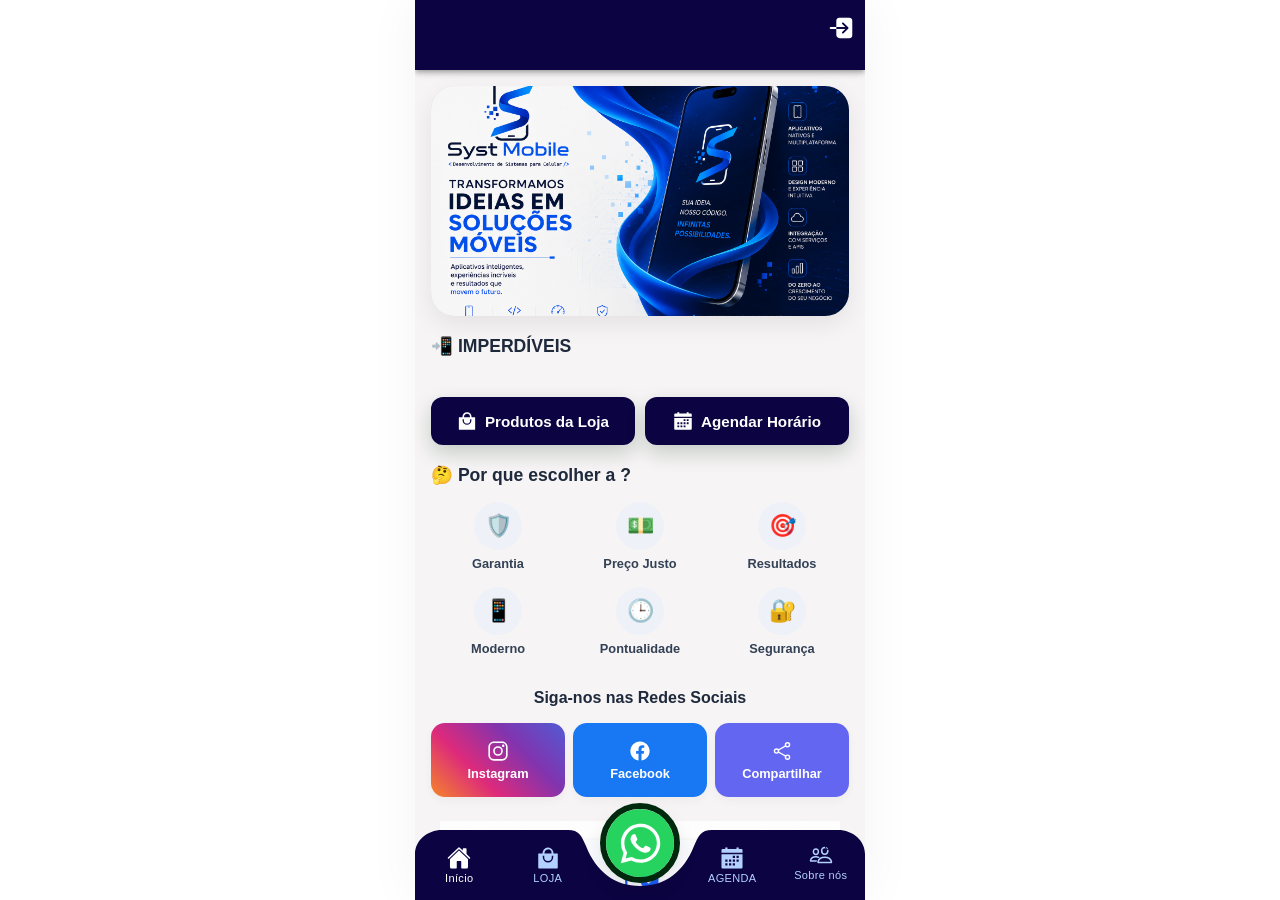
==== commit 79cab610: "Deploy Automático - Gestão SystMobile" ====
--- a/index.html
+++ b/index.html
@@ -1,4 +1,4 @@
-<!DOCTYPE html>
+<!doctype html>
 <html lang="pt-BR" data-beasties-container>
   <head>
     <meta charset="utf-8">
@@ -6,11 +6,8 @@
 
     <base href="./">
 
-    <meta name="color-scheme" content="dark">
-    <meta name="theme-color" content="#1a036d">
-
-    <meta name="viewport" content="width=device-width, initial-scale=1.0, minimum-scale=1.0, maximum-scale=1.0, user-scalable=no, viewport-fit=cover">
-
+    <meta name="color-scheme" content="light dark">
+    <meta name="viewport" content="viewport-fit=cover, width=device-width, initial-scale=1.0, minimum-scale=1.0, maximum-scale=1.0, user-scalable=no">
     <meta name="format-detection" content="telephone=no">
     <meta name="msapplication-tap-highlight" content="no">
 
@@ -22,10 +19,11 @@
     <meta name="mobile-web-app-capable" content="yes">
     <meta name="apple-mobile-web-app-status-bar-style" content="black">
     <link rel="manifest" href="manifest.webmanifest">
-  <style>:root{--ion-color-primary:#0054e9;--ion-color-primary-rgb:0, 84, 233;--ion-color-primary-contrast:#fff;--ion-color-primary-contrast-rgb:255, 255, 255;--ion-color-primary-shade:#004acd;--ion-color-primary-tint:#1a65eb;--ion-color-secondary:#0163aa;--ion-color-secondary-rgb:1, 99, 170;--ion-color-secondary-contrast:#fff;--ion-color-secondary-contrast-rgb:255, 255, 255;--ion-color-secondary-shade:#015796;--ion-color-secondary-tint:#1a73b3;--ion-color-tertiary:#6030ff;--ion-color-tertiary-rgb:96, 48, 255;--ion-color-tertiary-contrast:#fff;--ion-color-tertiary-contrast-rgb:255, 255, 255;--ion-color-tertiary-shade:#542ae0;--ion-color-tertiary-tint:#7045ff;--ion-color-success:#2dd55b;--ion-color-success-rgb:45, 213, 91;--ion-color-success-contrast:#000;--ion-color-success-contrast-rgb:0, 0, 0;--ion-color-success-shade:#28bb50;--ion-color-success-tint:#42d96b;--ion-color-warning:#ffc409;--ion-color-warning-rgb:255, 196, 9;--ion-color-warning-contrast:#000;--ion-color-warning-contrast-rgb:0, 0, 0;--ion-color-warning-shade:#e0ac08;--ion-color-warning-tint:#ffca22;--ion-color-danger:#c5000f;--ion-color-danger-rgb:197, 0, 15;--ion-color-danger-contrast:#fff;--ion-color-danger-contrast-rgb:255, 255, 255;--ion-color-danger-shade:#ad000d;--ion-color-danger-tint:#cb1a27;--ion-color-light:#f4f5f8;--ion-color-light-rgb:244, 245, 248;--ion-color-light-contrast:#000;--ion-color-light-contrast-rgb:0, 0, 0;--ion-color-light-shade:#d7d8da;--ion-color-light-tint:#f5f6f9;--ion-color-medium:#636469;--ion-color-medium-rgb:99, 100, 105;--ion-color-medium-contrast:#fff;--ion-color-medium-contrast-rgb:255, 255, 255;--ion-color-medium-shade:#57585c;--ion-color-medium-tint:#737478;--ion-color-dark:#222428;--ion-color-dark-rgb:34, 36, 40;--ion-color-dark-contrast:#fff;--ion-color-dark-contrast-rgb:255, 255, 255;--ion-color-dark-shade:#1e2023;--ion-color-dark-tint:#383a3e}html{--ion-dynamic-font:-apple-system-body;--ion-font-family:var(--ion-default-font)}body{background:var(--ion-background-color);color:var(--ion-text-color)}@supports (padding-top: 20px){html{--ion-safe-area-top:var(--ion-statusbar-padding)}}@supports (padding-top: env(safe-area-inset-top)){html{--ion-safe-area-top:var(--safe-area-inset-top, env(safe-area-inset-top));--ion-safe-area-bottom:var(--safe-area-inset-bottom, env(safe-area-inset-bottom));--ion-safe-area-left:var(--safe-area-inset-left, env(safe-area-inset-left));--ion-safe-area-right:var(--safe-area-inset-right, env(safe-area-inset-right))}}*{box-sizing:border-box;-webkit-tap-highlight-color:rgba(0,0,0,0);-webkit-tap-highlight-color:transparent;-webkit-touch-callout:none}html{width:100%;height:100%;-webkit-text-size-adjust:100%;text-size-adjust:100%}body{-moz-osx-font-smoothing:grayscale;-webkit-font-smoothing:antialiased;margin:0;padding:0;position:fixed;width:100%;max-width:100%;height:100%;max-height:100%;transform:translateZ(0);text-rendering:optimizeLegibility;overflow:hidden;touch-action:manipulation;-webkit-user-drag:none;-ms-content-zooming:none;word-wrap:break-word;overscroll-behavior-y:none;-webkit-text-size-adjust:none;text-size-adjust:none}html{font-family:var(--ion-font-family)}@supports (-webkit-touch-callout: none){html{font:var(--ion-dynamic-font, 16px var(--ion-font-family))}}:root{--temadoApp:#1a036d;--CorbarraHome:#08021d}@media(max-width:768px)and (orientation:landscape){html,body{position:fixed!important;top:0!important;left:0!important;width:100dvh!important;height:100vw!important;transform:rotate(-90deg)!important;transform-origin:top left!important;margin-top:100vw!important;overflow:hidden!important}}</style><link rel="stylesheet" href="styles-NHJ6J2HR.css" media="print" onload="this.media='all'"><noscript><link rel="stylesheet" href="styles-NHJ6J2HR.css"></noscript></head>
+    <meta name="theme-color" content="#1a036d">
+<style>:root{--ion-color-primary:#0054e9;--ion-color-primary-rgb:0, 84, 233;--ion-color-primary-contrast:#fff;--ion-color-primary-contrast-rgb:255, 255, 255;--ion-color-primary-shade:#004acd;--ion-color-primary-tint:#1a65eb;--ion-color-secondary:#0163aa;--ion-color-secondary-rgb:1, 99, 170;--ion-color-secondary-contrast:#fff;--ion-color-secondary-contrast-rgb:255, 255, 255;--ion-color-secondary-shade:#015796;--ion-color-secondary-tint:#1a73b3;--ion-color-tertiary:#6030ff;--ion-color-tertiary-rgb:96, 48, 255;--ion-color-tertiary-contrast:#fff;--ion-color-tertiary-contrast-rgb:255, 255, 255;--ion-color-tertiary-shade:#542ae0;--ion-color-tertiary-tint:#7045ff;--ion-color-success:#2dd55b;--ion-color-success-rgb:45, 213, 91;--ion-color-success-contrast:#000;--ion-color-success-contrast-rgb:0, 0, 0;--ion-color-success-shade:#28bb50;--ion-color-success-tint:#42d96b;--ion-color-warning:#ffc409;--ion-color-warning-rgb:255, 196, 9;--ion-color-warning-contrast:#000;--ion-color-warning-contrast-rgb:0, 0, 0;--ion-color-warning-shade:#e0ac08;--ion-color-warning-tint:#ffca22;--ion-color-danger:#c5000f;--ion-color-danger-rgb:197, 0, 15;--ion-color-danger-contrast:#fff;--ion-color-danger-contrast-rgb:255, 255, 255;--ion-color-danger-shade:#ad000d;--ion-color-danger-tint:#cb1a27;--ion-color-light:#f4f5f8;--ion-color-light-rgb:244, 245, 248;--ion-color-light-contrast:#000;--ion-color-light-contrast-rgb:0, 0, 0;--ion-color-light-shade:#d7d8da;--ion-color-light-tint:#f5f6f9;--ion-color-medium:#636469;--ion-color-medium-rgb:99, 100, 105;--ion-color-medium-contrast:#fff;--ion-color-medium-contrast-rgb:255, 255, 255;--ion-color-medium-shade:#57585c;--ion-color-medium-tint:#737478;--ion-color-dark:#222428;--ion-color-dark-rgb:34, 36, 40;--ion-color-dark-contrast:#fff;--ion-color-dark-contrast-rgb:255, 255, 255;--ion-color-dark-shade:#1e2023;--ion-color-dark-tint:#383a3e}html{--ion-dynamic-font:-apple-system-body;--ion-font-family:var(--ion-default-font)}body{background:var(--ion-background-color);color:var(--ion-text-color)}@supports (padding-top: 20px){html{--ion-safe-area-top:var(--ion-statusbar-padding)}}@supports (padding-top: env(safe-area-inset-top)){html{--ion-safe-area-top:var(--safe-area-inset-top, env(safe-area-inset-top));--ion-safe-area-bottom:var(--safe-area-inset-bottom, env(safe-area-inset-bottom));--ion-safe-area-left:var(--safe-area-inset-left, env(safe-area-inset-left));--ion-safe-area-right:var(--safe-area-inset-right, env(safe-area-inset-right))}}*{box-sizing:border-box;-webkit-tap-highlight-color:rgba(0,0,0,0);-webkit-tap-highlight-color:transparent;-webkit-touch-callout:none}html{width:100%;height:100%;-webkit-text-size-adjust:100%;text-size-adjust:100%}body{-moz-osx-font-smoothing:grayscale;-webkit-font-smoothing:antialiased;margin:0;padding:0;position:fixed;width:100%;max-width:100%;height:100%;max-height:100%;transform:translateZ(0);text-rendering:optimizeLegibility;overflow:hidden;touch-action:manipulation;-webkit-user-drag:none;-ms-content-zooming:none;word-wrap:break-word;overscroll-behavior-y:none;-webkit-text-size-adjust:none;text-size-adjust:none}html{font-family:var(--ion-font-family)}@supports (-webkit-touch-callout: none){html{font:var(--ion-dynamic-font, 16px var(--ion-font-family))}}:root{--TemadoApp:#0c0342;--CorbarraHome:#08021d}@media(max-width:768px)and (orientation:landscape){html,body{position:fixed!important;top:0!important;left:0!important;width:100dvh!important;height:100vw!important;transform:rotate(-90deg)!important;transform-origin:top left!important;margin-top:100vw!important;overflow:hidden!important}}</style><link rel="stylesheet" href="styles-K6TZMJL3.css" media="print" onload="this.media='all'"><noscript><link rel="stylesheet" href="styles-K6TZMJL3.css"></noscript></head>
 
   <body>
     <app-root></app-root>
     <noscript>Please enable JavaScript to continue using this application.</noscript>
-  <link rel="modulepreload" href="chunk-O6MNE24A.js"><link rel="modulepreload" href="chunk-FS3SF3UO.js"><link rel="modulepreload" href="chunk-QSDAFUO5.js"><link rel="modulepreload" href="chunk-XXNMXT4Y.js"><link rel="modulepreload" href="chunk-KC7J4DMK.js"><link rel="modulepreload" href="chunk-VVCK56VJ.js"><link rel="modulepreload" href="chunk-6QWI7VCE.js"><link rel="modulepreload" href="chunk-GQUOFKUY.js"><link rel="modulepreload" href="chunk-3A2TMJPV.js"><link rel="modulepreload" href="chunk-S7T5AW7U.js"><script src="polyfills-TDCRLYKL.js" type="module"></script><script src="main-UX37ZBRY.js" type="module"></script></body>
+  <link rel="modulepreload" href="chunk-462TQDQM.js"><link rel="modulepreload" href="chunk-FS3SF3UO.js"><link rel="modulepreload" href="chunk-QSDAFUO5.js"><link rel="modulepreload" href="chunk-XXNMXT4Y.js"><link rel="modulepreload" href="chunk-KC7J4DMK.js"><link rel="modulepreload" href="chunk-VVCK56VJ.js"><link rel="modulepreload" href="chunk-6QWI7VCE.js"><link rel="modulepreload" href="chunk-GQUOFKUY.js"><link rel="modulepreload" href="chunk-3A2TMJPV.js"><link rel="modulepreload" href="chunk-S7T5AW7U.js"><script src="polyfills-TDCRLYKL.js" type="module"></script><script src="main-GLWPOGNN.js" type="module"></script></body>
 </html>
--- a/styles-K6TZMJL3.css
+++ b/styles-K6TZMJL3.css
@@ -0,0 +1 @@
+@charset "UTF-8";:root{--ion-color-primary: #0054e9;--ion-color-primary-rgb: 0, 84, 233;--ion-color-primary-contrast: #fff;--ion-color-primary-contrast-rgb: 255, 255, 255;--ion-color-primary-shade: #004acd;--ion-color-primary-tint: #1a65eb;--ion-color-secondary: #0163aa;--ion-color-secondary-rgb: 1, 99, 170;--ion-color-secondary-contrast: #fff;--ion-color-secondary-contrast-rgb: 255, 255, 255;--ion-color-secondary-shade: #015796;--ion-color-secondary-tint: #1a73b3;--ion-color-tertiary: #6030ff;--ion-color-tertiary-rgb: 96, 48, 255;--ion-color-tertiary-contrast: #fff;--ion-color-tertiary-contrast-rgb: 255, 255, 255;--ion-color-tertiary-shade: #542ae0;--ion-color-tertiary-tint: #7045ff;--ion-color-success: #2dd55b;--ion-color-success-rgb: 45, 213, 91;--ion-color-success-contrast: #000;--ion-color-success-contrast-rgb: 0, 0, 0;--ion-color-success-shade: #28bb50;--ion-color-success-tint: #42d96b;--ion-color-warning: #ffc409;--ion-color-warning-rgb: 255, 196, 9;--ion-color-warning-contrast: #000;--ion-color-warning-contrast-rgb: 0, 0, 0;--ion-color-warning-shade: #e0ac08;--ion-color-warning-tint: #ffca22;--ion-color-danger: #c5000f;--ion-color-danger-rgb: 197, 0, 15;--ion-color-danger-contrast: #fff;--ion-color-danger-contrast-rgb: 255, 255, 255;--ion-color-danger-shade: #ad000d;--ion-color-danger-tint: #cb1a27;--ion-color-light: #f4f5f8;--ion-color-light-rgb: 244, 245, 248;--ion-color-light-contrast: #000;--ion-color-light-contrast-rgb: 0, 0, 0;--ion-color-light-shade: #d7d8da;--ion-color-light-tint: #f5f6f9;--ion-color-medium: #636469;--ion-color-medium-rgb: 99, 100, 105;--ion-color-medium-contrast: #fff;--ion-color-medium-contrast-rgb: 255, 255, 255;--ion-color-medium-shade: #57585c;--ion-color-medium-tint: #737478;--ion-color-dark: #222428;--ion-color-dark-rgb: 34, 36, 40;--ion-color-dark-contrast: #fff;--ion-color-dark-contrast-rgb: 255, 255, 255;--ion-color-dark-shade: #1e2023;--ion-color-dark-tint: #383a3e}html.ios{--ion-default-font: -apple-system, BlinkMacSystemFont, "Helvetica Neue", "Roboto", sans-serif}html.md{--ion-default-font: "Roboto", "Helvetica Neue", sans-serif}html{--ion-dynamic-font: -apple-system-body;--ion-font-family: var(--ion-default-font)}body{background:var(--ion-background-color);color:var(--ion-text-color)}body.backdrop-no-scroll{overflow:hidden}html.ios ion-modal.modal-card ion-header ion-toolbar:first-of-type,html.ios ion-modal.modal-sheet ion-header ion-toolbar:first-of-type,html.ios ion-modal ion-footer ion-toolbar:first-of-type,html.ios ion-footer.modal-footer-moving ion-toolbar:first-of-type{padding-top:6px}html.ios ion-modal.modal-card ion-header ion-toolbar:last-of-type,html.ios ion-modal.modal-sheet ion-header ion-toolbar:last-of-type{padding-bottom:6px}html.ios ion-modal ion-toolbar,html.ios .modal-footer-moving ion-toolbar{padding-right:calc(var(--ion-safe-area-right) + 8px);padding-left:calc(var(--ion-safe-area-left) + 8px)}@media screen and (min-width:768px){html.ios ion-modal.modal-card:first-of-type{--backdrop-opacity: .18}}ion-modal.modal-default.show-modal~ion-modal.modal-default{--backdrop-opacity: 0;--box-shadow: none}html.ios ion-modal.modal-card .ion-page{border-top-left-radius:var(--border-radius)}.ion-color-primary{--ion-color-base: var(--ion-color-primary, #0054e9) !important;--ion-color-base-rgb: var(--ion-color-primary-rgb, 0, 84, 233) !important;--ion-color-contrast: var(--ion-color-primary-contrast, #fff) !important;--ion-color-contrast-rgb: var(--ion-color-primary-contrast-rgb, 255, 255, 255) !important;--ion-color-shade: var(--ion-color-primary-shade, #004acd) !important;--ion-color-tint: var(--ion-color-primary-tint, #1a65eb) !important}.ion-color-secondary{--ion-color-base: var(--ion-color-secondary, #0163aa) !important;--ion-color-base-rgb: var(--ion-color-secondary-rgb, 1, 99, 170) !important;--ion-color-contrast: var(--ion-color-secondary-contrast, #fff) !important;--ion-color-contrast-rgb: var(--ion-color-secondary-contrast-rgb, 255, 255, 255) !important;--ion-color-shade: var(--ion-color-secondary-shade, #015796) !important;--ion-color-tint: var(--ion-color-secondary-tint, #1a73b3) !important}.ion-color-tertiary{--ion-color-base: var(--ion-color-tertiary, #6030ff) !important;--ion-color-base-rgb: var(--ion-color-tertiary-rgb, 96, 48, 255) !important;--ion-color-contrast: var(--ion-color-tertiary-contrast, #fff) !important;--ion-color-contrast-rgb: var(--ion-color-tertiary-contrast-rgb, 255, 255, 255) !important;--ion-color-shade: var(--ion-color-tertiary-shade, #542ae0) !important;--ion-color-tint: var(--ion-color-tertiary-tint, #7045ff) !important}.ion-color-success{--ion-color-base: var(--ion-color-success, #2dd55b) !important;--ion-color-base-rgb: var(--ion-color-success-rgb, 45, 213, 91) !important;--ion-color-contrast: var(--ion-color-success-contrast, #000) !important;--ion-color-contrast-rgb: var(--ion-color-success-contrast-rgb, 0, 0, 0) !important;--ion-color-shade: var(--ion-color-success-shade, #28bb50) !important;--ion-color-tint: var(--ion-color-success-tint, #42d96b) !important}.ion-color-warning{--ion-color-base: var(--ion-color-warning, #ffc409) !important;--ion-color-base-rgb: var(--ion-color-warning-rgb, 255, 196, 9) !important;--ion-color-contrast: var(--ion-color-warning-contrast, #000) !important;--ion-color-contrast-rgb: var(--ion-color-warning-contrast-rgb, 0, 0, 0) !important;--ion-color-shade: var(--ion-color-warning-shade, #e0ac08) !important;--ion-color-tint: var(--ion-color-warning-tint, #ffca22) !important}.ion-color-danger{--ion-color-base: var(--ion-color-danger, #c5000f) !important;--ion-color-base-rgb: var(--ion-color-danger-rgb, 197, 0, 15) !important;--ion-color-contrast: var(--ion-color-danger-contrast, #fff) !important;--ion-color-contrast-rgb: var(--ion-color-danger-contrast-rgb, 255, 255, 255) !important;--ion-color-shade: var(--ion-color-danger-shade, #ad000d) !important;--ion-color-tint: var(--ion-color-danger-tint, #cb1a27) !important}.ion-color-light{--ion-color-base: var(--ion-color-light, #f4f5f8) !important;--ion-color-base-rgb: var(--ion-color-light-rgb, 244, 245, 248) !important;--ion-color-contrast: var(--ion-color-light-contrast, #000) !important;--ion-color-contrast-rgb: var(--ion-color-light-contrast-rgb, 0, 0, 0) !important;--ion-color-shade: var(--ion-color-light-shade, #d7d8da) !important;--ion-color-tint: var(--ion-color-light-tint, #f5f6f9) !important}.ion-color-medium{--ion-color-base: var(--ion-color-medium, #636469) !important;--ion-color-base-rgb: var(--ion-color-medium-rgb, 99, 100, 105) !important;--ion-color-contrast: var(--ion-color-medium-contrast, #fff) !important;--ion-color-contrast-rgb: var(--ion-color-medium-contrast-rgb, 255, 255, 255) !important;--ion-color-shade: var(--ion-color-medium-shade, #57585c) !important;--ion-color-tint: var(--ion-color-medium-tint, #737478) !important}.ion-color-dark{--ion-color-base: var(--ion-color-dark, #222428) !important;--ion-color-base-rgb: var(--ion-color-dark-rgb, 34, 36, 40) !important;--ion-color-contrast: var(--ion-color-dark-contrast, #fff) !important;--ion-color-contrast-rgb: var(--ion-color-dark-contrast-rgb, 255, 255, 255) !important;--ion-color-shade: var(--ion-color-dark-shade, #1e2023) !important;--ion-color-tint: var(--ion-color-dark-tint, #383a3e) !important}.ion-page{inset:0;display:flex;position:absolute;flex-direction:column;justify-content:space-between;contain:layout size style;z-index:0}.ion-page.ion-page-overlay-passthrough{pointer-events:none}ion-modal>.ion-page{position:relative;contain:layout style;height:100%}.split-pane-visible>.ion-page.split-pane-main{position:relative}ion-route,ion-route-redirect,ion-router,ion-select-option,ion-nav-controller,ion-menu-controller,ion-action-sheet-controller,ion-alert-controller,ion-loading-controller,ion-modal-controller,ion-picker-controller,ion-popover-controller,ion-toast-controller,.ion-page-hidden{display:none!important}.ion-page-invisible{opacity:0}.can-go-back>ion-header ion-back-button{display:block}html.plt-ios.plt-hybrid,html.plt-ios.plt-pwa{--ion-statusbar-padding: 20px}@supports (padding-top: 20px){html{--ion-safe-area-top: var(--ion-statusbar-padding)}}@supports (padding-top: env(safe-area-inset-top)){html{--ion-safe-area-top: var(--safe-area-inset-top, env(safe-area-inset-top));--ion-safe-area-bottom: var(--safe-area-inset-bottom, env(safe-area-inset-bottom));--ion-safe-area-left: var(--safe-area-inset-left, env(safe-area-inset-left));--ion-safe-area-right: var(--safe-area-inset-right, env(safe-area-inset-right))}}ion-card.ion-color .ion-inherit-color,ion-card-header.ion-color .ion-inherit-color{color:inherit}.menu-content{transform:translateZ(0)}.menu-content-open{cursor:pointer;touch-action:manipulation;pointer-events:none;overflow-y:hidden}.menu-content-open ion-content{--overflow: hidden}.menu-content-open .ion-content-scroll-host{overflow:hidden}.ios .menu-content-reveal{box-shadow:-8px 0 42px #00000014}[dir=rtl].ios .menu-content-reveal{box-shadow:8px 0 42px #00000014}.md .menu-content-reveal,.md .menu-content-push{box-shadow:4px 0 16px #0000002e}ion-accordion-group.accordion-group-expand-inset>ion-accordion:first-of-type{border-top-left-radius:8px;border-top-right-radius:8px}ion-accordion-group.accordion-group-expand-inset>ion-accordion:last-of-type{border-bottom-left-radius:8px;border-bottom-right-radius:8px}ion-accordion-group>ion-accordion:last-of-type ion-item[slot=header]{--border-width: 0px}ion-accordion.accordion-animated>[slot=header] .ion-accordion-toggle-icon{transition:.3s transform cubic-bezier(.25,.8,.5,1)}@media(prefers-reduced-motion:reduce){ion-accordion .ion-accordion-toggle-icon{transition:none!important}}ion-accordion.accordion-expanding>[slot=header] .ion-accordion-toggle-icon,ion-accordion.accordion-expanded>[slot=header] .ion-accordion-toggle-icon{transform:rotate(180deg)}ion-accordion-group.accordion-group-expand-inset.md>ion-accordion.accordion-previous ion-item[slot=header]{--border-width: 0px;--inner-border-width: 0px}ion-accordion-group.accordion-group-expand-inset.md>ion-accordion.accordion-expanding:first-of-type,ion-accordion-group.accordion-group-expand-inset.md>ion-accordion.accordion-expanded:first-of-type{margin-top:0}ion-input input::-webkit-date-and-time-value{text-align:start}.ion-datetime-button-overlay{--width: fit-content;--height: fit-content}.ion-datetime-button-overlay ion-datetime.datetime-grid{width:320px;min-height:320px}[ion-last-focus],header[tabindex="-1"]:focus,[role=banner][tabindex="-1"]:focus,main[tabindex="-1"]:focus,[role=main][tabindex="-1"]:focus,h1[tabindex="-1"]:focus,[role=heading][aria-level="1"][tabindex="-1"]:focus{outline:none}.popover-viewport:has(>ion-content){overflow:hidden}@supports not selector(:has(> ion-content)){.popover-viewport{overflow:hidden}}audio,canvas,progress,video{vertical-align:baseline}audio:not([controls]){display:none;height:0}b,strong{font-weight:700}img{max-width:100%}hr{height:1px;border-width:0;box-sizing:content-box}pre{overflow:auto}code,kbd,pre,samp{font-family:monospace,monospace;font-size:1em}label,input,select,textarea{font-family:inherit;line-height:normal}textarea{overflow:auto;height:auto;font:inherit;color:inherit}textarea::placeholder{padding-left:2px}form,input,optgroup,select{margin:0;font:inherit;color:inherit}html input[type=button],input[type=reset],input[type=submit]{cursor:pointer;-webkit-appearance:button}a,a div,a span,a ion-icon,a ion-label,button,button div,button span,button ion-icon,button ion-label,.ion-tappable,[tappable],[tappable] div,[tappable] span,[tappable] ion-icon,[tappable] ion-label,input,textarea{touch-action:manipulation}a ion-label,button ion-label{pointer-events:none}button{padding:0;border:0;border-radius:0;font-family:inherit;font-style:inherit;font-variant:inherit;line-height:1;text-transform:none;cursor:pointer;-webkit-appearance:button}[tappable]{cursor:pointer}a[disabled],button[disabled],html input[disabled]{cursor:default}button::-moz-focus-inner,input::-moz-focus-inner{padding:0;border:0}input[type=number]::-webkit-inner-spin-button,input[type=number]::-webkit-outer-spin-button{height:auto}input[type=search]::-webkit-search-cancel-button,input[type=search]::-webkit-search-decoration{-webkit-appearance:none}table{border-collapse:collapse;border-spacing:0}td,th{padding:0}*{box-sizing:border-box;-webkit-tap-highlight-color:rgba(0,0,0,0);-webkit-tap-highlight-color:transparent;-webkit-touch-callout:none}html{width:100%;height:100%;-webkit-text-size-adjust:100%;text-size-adjust:100%}html.ion-ce body{display:block}html.plt-pwa{height:100vh}body{-moz-osx-font-smoothing:grayscale;-webkit-font-smoothing:antialiased;margin:0;padding:0;position:fixed;width:100%;max-width:100%;height:100%;max-height:100%;transform:translateZ(0);text-rendering:optimizeLegibility;overflow:hidden;touch-action:manipulation;-webkit-user-drag:none;-ms-content-zooming:none;word-wrap:break-word;overscroll-behavior-y:none;-webkit-text-size-adjust:none;text-size-adjust:none}html{font-family:var(--ion-font-family)}@supports (-webkit-touch-callout: none){html{font:var(--ion-dynamic-font, 16px var(--ion-font-family))}}a{background-color:transparent;color:var(--ion-color-primary, #0054e9)}h1,h2,h3,h4,h5,h6{margin-top:16px;margin-bottom:10px;font-weight:500;line-height:1.2}h1{margin-top:20px;font-size:1.625rem}h2{margin-top:18px;font-size:1.5rem}h3{font-size:1.375rem}h4{font-size:1.25rem}h5{font-size:1.125rem}h6{font-size:1rem}small{font-size:75%}sub,sup{position:relative;font-size:75%;line-height:0;vertical-align:baseline}sup{top:-.5em}sub{bottom:-.25em}.ion-hide,.ion-hide-up,.ion-hide-down{display:none!important}@media(min-width:576px){.ion-hide-sm-up{display:none!important}}@media(max-width:575.98px){.ion-hide-sm-down{display:none!important}}@media(min-width:768px){.ion-hide-md-up{display:none!important}}@media(max-width:767.98px){.ion-hide-md-down{display:none!important}}@media(min-width:992px){.ion-hide-lg-up{display:none!important}}@media(max-width:991.98px){.ion-hide-lg-down{display:none!important}}@media(min-width:1200px){.ion-hide-xl-up{display:none!important}}@media(max-width:1199.98px){.ion-hide-xl-down{display:none!important}}.ion-display-none{display:none!important}@media(min-width:576px){.ion-display-sm-none{display:none!important}}@media(min-width:768px){.ion-display-md-none{display:none!important}}@media(min-width:992px){.ion-display-lg-none{display:none!important}}@media(min-width:1200px){.ion-display-xl-none{display:none!important}}.ion-display-inline{display:inline!important}@media(min-width:576px){.ion-display-sm-inline{display:inline!important}}@media(min-width:768px){.ion-display-md-inline{display:inline!important}}@media(min-width:992px){.ion-display-lg-inline{display:inline!important}}@media(min-width:1200px){.ion-display-xl-inline{display:inline!important}}.ion-display-inline-block{display:inline-block!important}@media(min-width:576px){.ion-display-sm-inline-block{display:inline-block!important}}@media(min-width:768px){.ion-display-md-inline-block{display:inline-block!important}}@media(min-width:992px){.ion-display-lg-inline-block{display:inline-block!important}}@media(min-width:1200px){.ion-display-xl-inline-block{display:inline-block!important}}.ion-display-block{display:block!important}@media(min-width:576px){.ion-display-sm-block{display:block!important}}@media(min-width:768px){.ion-display-md-block{display:block!important}}@media(min-width:992px){.ion-display-lg-block{display:block!important}}@media(min-width:1200px){.ion-display-xl-block{display:block!important}}.ion-display-flex{display:flex!important}@media(min-width:576px){.ion-display-sm-flex{display:flex!important}}@media(min-width:768px){.ion-display-md-flex{display:flex!important}}@media(min-width:992px){.ion-display-lg-flex{display:flex!important}}@media(min-width:1200px){.ion-display-xl-flex{display:flex!important}}.ion-display-inline-flex{display:inline-flex!important}@media(min-width:576px){.ion-display-sm-inline-flex{display:inline-flex!important}}@media(min-width:768px){.ion-display-md-inline-flex{display:inline-flex!important}}@media(min-width:992px){.ion-display-lg-inline-flex{display:inline-flex!important}}@media(min-width:1200px){.ion-display-xl-inline-flex{display:inline-flex!important}}.ion-display-grid{display:grid!important}@media(min-width:576px){.ion-display-sm-grid{display:grid!important}}@media(min-width:768px){.ion-display-md-grid{display:grid!important}}@media(min-width:992px){.ion-display-lg-grid{display:grid!important}}@media(min-width:1200px){.ion-display-xl-grid{display:grid!important}}.ion-display-inline-grid{display:inline-grid!important}@media(min-width:576px){.ion-display-sm-inline-grid{display:inline-grid!important}}@media(min-width:768px){.ion-display-md-inline-grid{display:inline-grid!important}}@media(min-width:992px){.ion-display-lg-inline-grid{display:inline-grid!important}}@media(min-width:1200px){.ion-display-xl-inline-grid{display:inline-grid!important}}.ion-display-table{display:table!important}@media(min-width:576px){.ion-display-sm-table{display:table!important}}@media(min-width:768px){.ion-display-md-table{display:table!important}}@media(min-width:992px){.ion-display-lg-table{display:table!important}}@media(min-width:1200px){.ion-display-xl-table{display:table!important}}.ion-display-table-cell{display:table-cell!important}@media(min-width:576px){.ion-display-sm-table-cell{display:table-cell!important}}@media(min-width:768px){.ion-display-md-table-cell{display:table-cell!important}}@media(min-width:992px){.ion-display-lg-table-cell{display:table-cell!important}}@media(min-width:1200px){.ion-display-xl-table-cell{display:table-cell!important}}.ion-display-table-row{display:table-row!important}@media(min-width:576px){.ion-display-sm-table-row{display:table-row!important}}@media(min-width:768px){.ion-display-md-table-row{display:table-row!important}}@media(min-width:992px){.ion-display-lg-table-row{display:table-row!important}}@media(min-width:1200px){.ion-display-xl-table-row{display:table-row!important}}.ion-no-padding{--padding-start: 0;--padding-end: 0;--padding-top: 0;--padding-bottom: 0;padding:0}.ion-padding{--padding-start: var(--ion-padding, 16px);--padding-end: var(--ion-padding, 16px);--padding-top: var(--ion-padding, 16px);--padding-bottom: var(--ion-padding, 16px);-webkit-padding-start:var(--ion-padding, 16px);padding-inline-start:var(--ion-padding, 16px);-webkit-padding-end:var(--ion-padding, 16px);padding-inline-end:var(--ion-padding, 16px);padding-top:var(--ion-padding, 16px);padding-bottom:var(--ion-padding, 16px)}.ion-padding-top{--padding-top: var(--ion-padding, 16px);padding-top:var(--ion-padding, 16px)}.ion-padding-start{--padding-start: var(--ion-padding, 16px);-webkit-padding-start:var(--ion-padding, 16px);padding-inline-start:var(--ion-padding, 16px)}.ion-padding-end{--padding-end: var(--ion-padding, 16px);-webkit-padding-end:var(--ion-padding, 16px);padding-inline-end:var(--ion-padding, 16px)}.ion-padding-bottom{--padding-bottom: var(--ion-padding, 16px);padding-bottom:var(--ion-padding, 16px)}.ion-padding-vertical{--padding-top: var(--ion-padding, 16px);--padding-bottom: var(--ion-padding, 16px);padding-top:var(--ion-padding, 16px);padding-bottom:var(--ion-padding, 16px)}.ion-padding-horizontal{--padding-start: var(--ion-padding, 16px);--padding-end: var(--ion-padding, 16px);-webkit-padding-start:var(--ion-padding, 16px);padding-inline-start:var(--ion-padding, 16px);-webkit-padding-end:var(--ion-padding, 16px);padding-inline-end:var(--ion-padding, 16px)}.ion-no-margin{--margin-start: 0;--margin-end: 0;--margin-top: 0;--margin-bottom: 0;margin:0}.ion-margin{--margin-start: var(--ion-margin, 16px);--margin-end: var(--ion-margin, 16px);--margin-top: var(--ion-margin, 16px);--margin-bottom: var(--ion-margin, 16px);-webkit-margin-start:var(--ion-margin, 16px);margin-inline-start:var(--ion-margin, 16px);-webkit-margin-end:var(--ion-margin, 16px);margin-inline-end:var(--ion-margin, 16px);margin-top:var(--ion-margin, 16px);margin-bottom:var(--ion-margin, 16px)}.ion-margin-top{--margin-top: var(--ion-margin, 16px);margin-top:var(--ion-margin, 16px)}.ion-margin-start{--margin-start: var(--ion-margin, 16px);-webkit-margin-start:var(--ion-margin, 16px);margin-inline-start:var(--ion-margin, 16px)}.ion-margin-end{--margin-end: var(--ion-margin, 16px);-webkit-margin-end:var(--ion-margin, 16px);margin-inline-end:var(--ion-margin, 16px)}.ion-margin-bottom{--margin-bottom: var(--ion-margin, 16px);margin-bottom:var(--ion-margin, 16px)}.ion-margin-vertical{--margin-top: var(--ion-margin, 16px);--margin-bottom: var(--ion-margin, 16px);margin-top:var(--ion-margin, 16px);margin-bottom:var(--ion-margin, 16px)}.ion-margin-horizontal{--margin-start: var(--ion-margin, 16px);--margin-end: var(--ion-margin, 16px);-webkit-margin-start:var(--ion-margin, 16px);margin-inline-start:var(--ion-margin, 16px);-webkit-margin-end:var(--ion-margin, 16px);margin-inline-end:var(--ion-margin, 16px)}.ion-float-left{float:left!important}.ion-float-right{float:right!important}.ion-float-start{float:left!important}:host-context([dir=rtl]) .ion-float-start{float:right!important}[dir=rtl] .ion-float-start{float:right!important}@supports selector(:dir(rtl)){.ion-float-start:dir(rtl){float:right!important}}.ion-float-end{float:right!important}:host-context([dir=rtl]) .ion-float-end{float:left!important}[dir=rtl] .ion-float-end{float:left!important}@supports selector(:dir(rtl)){.ion-float-end:dir(rtl){float:left!important}}@media(min-width:576px){.ion-float-sm-left{float:left!important}.ion-float-sm-right{float:right!important}.ion-float-sm-start{float:left!important}:host-context([dir=rtl]) .ion-float-sm-start{float:right!important}[dir=rtl] .ion-float-sm-start{float:right!important}@supports selector(:dir(rtl)){.ion-float-sm-start:dir(rtl){float:right!important}}.ion-float-sm-end{float:right!important}:host-context([dir=rtl]) .ion-float-sm-end{float:left!important}[dir=rtl] .ion-float-sm-end{float:left!important}@supports selector(:dir(rtl)){.ion-float-sm-end:dir(rtl){float:left!important}}}@media(min-width:768px){.ion-float-md-left{float:left!important}.ion-float-md-right{float:right!important}.ion-float-md-start{float:left!important}:host-context([dir=rtl]) .ion-float-md-start{float:right!important}[dir=rtl] .ion-float-md-start{float:right!important}@supports selector(:dir(rtl)){.ion-float-md-start:dir(rtl){float:right!important}}.ion-float-md-end{float:right!important}:host-context([dir=rtl]) .ion-float-md-end{float:left!important}[dir=rtl] .ion-float-md-end{float:left!important}@supports selector(:dir(rtl)){.ion-float-md-end:dir(rtl){float:left!important}}}@media(min-width:992px){.ion-float-lg-left{float:left!important}.ion-float-lg-right{float:right!important}.ion-float-lg-start{float:left!important}:host-context([dir=rtl]) .ion-float-lg-start{float:right!important}[dir=rtl] .ion-float-lg-start{float:right!important}@supports selector(:dir(rtl)){.ion-float-lg-start:dir(rtl){float:right!important}}.ion-float-lg-end{float:right!important}:host-context([dir=rtl]) .ion-float-lg-end{float:left!important}[dir=rtl] .ion-float-lg-end{float:left!important}@supports selector(:dir(rtl)){.ion-float-lg-end:dir(rtl){float:left!important}}}@media(min-width:1200px){.ion-float-xl-left{float:left!important}.ion-float-xl-right{float:right!important}.ion-float-xl-start{float:left!important}:host-context([dir=rtl]) .ion-float-xl-start{float:right!important}[dir=rtl] .ion-float-xl-start{float:right!important}@supports selector(:dir(rtl)){.ion-float-xl-start:dir(rtl){float:right!important}}.ion-float-xl-end{float:right!important}:host-context([dir=rtl]) .ion-float-xl-end{float:left!important}[dir=rtl] .ion-float-xl-end{float:left!important}@supports selector(:dir(rtl)){.ion-float-xl-end:dir(rtl){float:left!important}}}.ion-text-center{text-align:center!important}.ion-text-justify{text-align:justify!important}.ion-text-start{text-align:start!important}.ion-text-end{text-align:end!important}.ion-text-left{text-align:left!important}.ion-text-right{text-align:right!important}.ion-text-nowrap{white-space:nowrap!important}.ion-text-wrap{white-space:normal!important}@media(min-width:576px){.ion-text-sm-center{text-align:center!important}.ion-text-sm-justify{text-align:justify!important}.ion-text-sm-start{text-align:start!important}.ion-text-sm-end{text-align:end!important}.ion-text-sm-left{text-align:left!important}.ion-text-sm-right{text-align:right!important}.ion-text-sm-nowrap{white-space:nowrap!important}.ion-text-sm-wrap{white-space:normal!important}}@media(min-width:768px){.ion-text-md-center{text-align:center!important}.ion-text-md-justify{text-align:justify!important}.ion-text-md-start{text-align:start!important}.ion-text-md-end{text-align:end!important}.ion-text-md-left{text-align:left!important}.ion-text-md-right{text-align:right!important}.ion-text-md-nowrap{white-space:nowrap!important}.ion-text-md-wrap{white-space:normal!important}}@media(min-width:992px){.ion-text-lg-center{text-align:center!important}.ion-text-lg-justify{text-align:justify!important}.ion-text-lg-start{text-align:start!important}.ion-text-lg-end{text-align:end!important}.ion-text-lg-left{text-align:left!important}.ion-text-lg-right{text-align:right!important}.ion-text-lg-nowrap{white-space:nowrap!important}.ion-text-lg-wrap{white-space:normal!important}}@media(min-width:1200px){.ion-text-xl-center{text-align:center!important}.ion-text-xl-justify{text-align:justify!important}.ion-text-xl-start{text-align:start!important}.ion-text-xl-end{text-align:end!important}.ion-text-xl-left{text-align:left!important}.ion-text-xl-right{text-align:right!important}.ion-text-xl-nowrap{white-space:nowrap!important}.ion-text-xl-wrap{white-space:normal!important}}.ion-text-uppercase{text-transform:uppercase!important}.ion-text-lowercase{text-transform:lowercase!important}.ion-text-capitalize{text-transform:capitalize!important}@media(min-width:576px){.ion-text-sm-uppercase{text-transform:uppercase!important}.ion-text-sm-lowercase{text-transform:lowercase!important}.ion-text-sm-capitalize{text-transform:capitalize!important}}@media(min-width:768px){.ion-text-md-uppercase{text-transform:uppercase!important}.ion-text-md-lowercase{text-transform:lowercase!important}.ion-text-md-capitalize{text-transform:capitalize!important}}@media(min-width:992px){.ion-text-lg-uppercase{text-transform:uppercase!important}.ion-text-lg-lowercase{text-transform:lowercase!important}.ion-text-lg-capitalize{text-transform:capitalize!important}}@media(min-width:1200px){.ion-text-xl-uppercase{text-transform:uppercase!important}.ion-text-xl-lowercase{text-transform:lowercase!important}.ion-text-xl-capitalize{text-transform:capitalize!important}}.ion-align-content-start{align-content:flex-start!important}.ion-align-content-end{align-content:flex-end!important}.ion-align-content-center{align-content:center!important}.ion-align-content-between{align-content:space-between!important}.ion-align-content-around{align-content:space-around!important}.ion-align-content-stretch{align-content:stretch!important}@media(min-width:576px){.ion-align-content-sm-start{align-content:flex-start!important}.ion-align-content-sm-end{align-content:flex-end!important}.ion-align-content-sm-center{align-content:center!important}.ion-align-content-sm-between{align-content:space-between!important}.ion-align-content-sm-around{align-content:space-around!important}.ion-align-content-sm-stretch{align-content:stretch!important}}@media(min-width:768px){.ion-align-content-md-start{align-content:flex-start!important}.ion-align-content-md-end{align-content:flex-end!important}.ion-align-content-md-center{align-content:center!important}.ion-align-content-md-between{align-content:space-between!important}.ion-align-content-md-around{align-content:space-around!important}.ion-align-content-md-stretch{align-content:stretch!important}}@media(min-width:992px){.ion-align-content-lg-start{align-content:flex-start!important}.ion-align-content-lg-end{align-content:flex-end!important}.ion-align-content-lg-center{align-content:center!important}.ion-align-content-lg-between{align-content:space-between!important}.ion-align-content-lg-around{align-content:space-around!important}.ion-align-content-lg-stretch{align-content:stretch!important}}@media(min-width:1200px){.ion-align-content-xl-start{align-content:flex-start!important}.ion-align-content-xl-end{align-content:flex-end!important}.ion-align-content-xl-center{align-content:center!important}.ion-align-content-xl-between{align-content:space-between!important}.ion-align-content-xl-around{align-content:space-around!important}.ion-align-content-xl-stretch{align-content:stretch!important}}.ion-align-items-start{align-items:start!important}.ion-align-items-end{align-items:end!important}.ion-align-items-center{align-items:center!important}.ion-align-items-stretch{align-items:stretch!important}.ion-align-items-baseline{align-items:baseline!important}@media(min-width:576px){.ion-align-items-sm-start{align-items:start!important}.ion-align-items-sm-end{align-items:end!important}.ion-align-items-sm-center{align-items:center!important}.ion-align-items-sm-stretch{align-items:stretch!important}.ion-align-items-sm-baseline{align-items:baseline!important}}@media(min-width:768px){.ion-align-items-md-start{align-items:start!important}.ion-align-items-md-end{align-items:end!important}.ion-align-items-md-center{align-items:center!important}.ion-align-items-md-stretch{align-items:stretch!important}.ion-align-items-md-baseline{align-items:baseline!important}}@media(min-width:992px){.ion-align-items-lg-start{align-items:start!important}.ion-align-items-lg-end{align-items:end!important}.ion-align-items-lg-center{align-items:center!important}.ion-align-items-lg-stretch{align-items:stretch!important}.ion-align-items-lg-baseline{align-items:baseline!important}}@media(min-width:1200px){.ion-align-items-xl-start{align-items:start!important}.ion-align-items-xl-end{align-items:end!important}.ion-align-items-xl-center{align-items:center!important}.ion-align-items-xl-stretch{align-items:stretch!important}.ion-align-items-xl-baseline{align-items:baseline!important}}.ion-align-self-start{align-self:start!important}.ion-align-self-end{align-self:end!important}.ion-align-self-center{align-self:center!important}.ion-align-self-stretch{align-self:stretch!important}.ion-align-self-baseline{align-self:baseline!important}.ion-align-self-auto{align-self:auto!important}@media(min-width:576px){.ion-align-self-sm-start{align-self:start!important}.ion-align-self-sm-end{align-self:end!important}.ion-align-self-sm-center{align-self:center!important}.ion-align-self-sm-stretch{align-self:stretch!important}.ion-align-self-sm-baseline{align-self:baseline!important}.ion-align-self-sm-auto{align-self:auto!important}}@media(min-width:768px){.ion-align-self-md-start{align-self:start!important}.ion-align-self-md-end{align-self:end!important}.ion-align-self-md-center{align-self:center!important}.ion-align-self-md-stretch{align-self:stretch!important}.ion-align-self-md-baseline{align-self:baseline!important}.ion-align-self-md-auto{align-self:auto!important}}@media(min-width:992px){.ion-align-self-lg-start{align-self:start!important}.ion-align-self-lg-end{align-self:end!important}.ion-align-self-lg-center{align-self:center!important}.ion-align-self-lg-stretch{align-self:stretch!important}.ion-align-self-lg-baseline{align-self:baseline!important}.ion-align-self-lg-auto{align-self:auto!important}}@media(min-width:1200px){.ion-align-self-xl-start{align-self:start!important}.ion-align-self-xl-end{align-self:end!important}.ion-align-self-xl-center{align-self:center!important}.ion-align-self-xl-stretch{align-self:stretch!important}.ion-align-self-xl-baseline{align-self:baseline!important}.ion-align-self-xl-auto{align-self:auto!important}}.ion-justify-content-start{justify-content:flex-start!important}.ion-justify-content-end{justify-content:flex-end!important}.ion-justify-content-center{justify-content:center!important}.ion-justify-content-between{justify-content:space-between!important}.ion-justify-content-around{justify-content:space-around!important}.ion-justify-content-evenly{justify-content:space-evenly!important}@media(min-width:576px){.ion-justify-content-sm-start{justify-content:flex-start!important}.ion-justify-content-sm-end{justify-content:flex-end!important}.ion-justify-content-sm-center{justify-content:center!important}.ion-justify-content-sm-between{justify-content:space-between!important}.ion-justify-content-sm-around{justify-content:space-around!important}.ion-justify-content-sm-evenly{justify-content:space-evenly!important}}@media(min-width:768px){.ion-justify-content-md-start{justify-content:flex-start!important}.ion-justify-content-md-end{justify-content:flex-end!important}.ion-justify-content-md-center{justify-content:center!important}.ion-justify-content-md-between{justify-content:space-between!important}.ion-justify-content-md-around{justify-content:space-around!important}.ion-justify-content-md-evenly{justify-content:space-evenly!important}}@media(min-width:992px){.ion-justify-content-lg-start{justify-content:flex-start!important}.ion-justify-content-lg-end{justify-content:flex-end!important}.ion-justify-content-lg-center{justify-content:center!important}.ion-justify-content-lg-between{justify-content:space-between!important}.ion-justify-content-lg-around{justify-content:space-around!important}.ion-justify-content-lg-evenly{justify-content:space-evenly!important}}@media(min-width:1200px){.ion-justify-content-xl-start{justify-content:flex-start!important}.ion-justify-content-xl-end{justify-content:flex-end!important}.ion-justify-content-xl-center{justify-content:center!important}.ion-justify-content-xl-between{justify-content:space-between!important}.ion-justify-content-xl-around{justify-content:space-around!important}.ion-justify-content-xl-evenly{justify-content:space-evenly!important}}.ion-flex-row{flex-direction:row!important}.ion-flex-row-reverse{flex-direction:row-reverse!important}.ion-flex-column{flex-direction:column!important}.ion-flex-column-reverse{flex-direction:column-reverse!important}@media(min-width:576px){.ion-flex-sm-row{flex-direction:row!important}.ion-flex-sm-row-reverse{flex-direction:row-reverse!important}.ion-flex-sm-column{flex-direction:column!important}.ion-flex-sm-column-reverse{flex-direction:column-reverse!important}}@media(min-width:768px){.ion-flex-md-row{flex-direction:row!important}.ion-flex-md-row-reverse{flex-direction:row-reverse!important}.ion-flex-md-column{flex-direction:column!important}.ion-flex-md-column-reverse{flex-direction:column-reverse!important}}@media(min-width:992px){.ion-flex-lg-row{flex-direction:row!important}.ion-flex-lg-row-reverse{flex-direction:row-reverse!important}.ion-flex-lg-column{flex-direction:column!important}.ion-flex-lg-column-reverse{flex-direction:column-reverse!important}}@media(min-width:1200px){.ion-flex-xl-row{flex-direction:row!important}.ion-flex-xl-row-reverse{flex-direction:row-reverse!important}.ion-flex-xl-column{flex-direction:column!important}.ion-flex-xl-column-reverse{flex-direction:column-reverse!important}}.ion-wrap{flex-wrap:wrap!important}.ion-nowrap{flex-wrap:nowrap!important}.ion-wrap-reverse{flex-wrap:wrap-reverse!important}.ion-flex-wrap{flex-wrap:wrap!important}.ion-flex-nowrap{flex-wrap:nowrap!important}.ion-flex-wrap-reverse{flex-wrap:wrap-reverse!important}@media(min-width:576px){.ion-flex-sm-wrap{flex-wrap:wrap!important}.ion-flex-sm-nowrap{flex-wrap:nowrap!important}.ion-flex-sm-wrap-reverse{flex-wrap:wrap-reverse!important}}@media(min-width:768px){.ion-flex-md-wrap{flex-wrap:wrap!important}.ion-flex-md-nowrap{flex-wrap:nowrap!important}.ion-flex-md-wrap-reverse{flex-wrap:wrap-reverse!important}}@media(min-width:992px){.ion-flex-lg-wrap{flex-wrap:wrap!important}.ion-flex-lg-nowrap{flex-wrap:nowrap!important}.ion-flex-lg-wrap-reverse{flex-wrap:wrap-reverse!important}}@media(min-width:1200px){.ion-flex-xl-wrap{flex-wrap:wrap!important}.ion-flex-xl-nowrap{flex-wrap:nowrap!important}.ion-flex-xl-wrap-reverse{flex-wrap:wrap-reverse!important}}.ion-flex-1{flex:1!important}.ion-flex-auto{flex:auto!important}.ion-flex-initial{flex:initial!important}.ion-flex-none{flex:none!important}@media(min-width:576px){.ion-flex-sm-1{flex:1!important}.ion-flex-sm-auto{flex:auto!important}.ion-flex-sm-initial{flex:initial!important}.ion-flex-sm-none{flex:none!important}}@media(min-width:768px){.ion-flex-md-1{flex:1!important}.ion-flex-md-auto{flex:auto!important}.ion-flex-md-initial{flex:initial!important}.ion-flex-md-none{flex:none!important}}@media(min-width:992px){.ion-flex-lg-1{flex:1!important}.ion-flex-lg-auto{flex:auto!important}.ion-flex-lg-initial{flex:initial!important}.ion-flex-lg-none{flex:none!important}}@media(min-width:1200px){.ion-flex-xl-1{flex:1!important}.ion-flex-xl-auto{flex:auto!important}.ion-flex-xl-initial{flex:initial!important}.ion-flex-xl-none{flex:none!important}}.ion-flex-grow-0{flex-grow:0!important}.ion-flex-grow-1{flex-grow:1!important}.ion-flex-shrink-0{flex-shrink:0!important}.ion-flex-shrink-1{flex-shrink:1!important}@media(min-width:576px){.ion-flex-sm-grow-0{flex-grow:0!important}.ion-flex-sm-grow-1{flex-grow:1!important}.ion-flex-sm-shrink-0{flex-shrink:0!important}.ion-flex-sm-shrink-1{flex-shrink:1!important}}@media(min-width:768px){.ion-flex-md-grow-0{flex-grow:0!important}.ion-flex-md-grow-1{flex-grow:1!important}.ion-flex-md-shrink-0{flex-shrink:0!important}.ion-flex-md-shrink-1{flex-shrink:1!important}}@media(min-width:992px){.ion-flex-lg-grow-0{flex-grow:0!important}.ion-flex-lg-grow-1{flex-grow:1!important}.ion-flex-lg-shrink-0{flex-shrink:0!important}.ion-flex-lg-shrink-1{flex-shrink:1!important}}@media(min-width:1200px){.ion-flex-xl-grow-0{flex-grow:0!important}.ion-flex-xl-grow-1{flex-grow:1!important}.ion-flex-xl-shrink-0{flex-shrink:0!important}.ion-flex-xl-shrink-1{flex-shrink:1!important}}.ion-order-first{order:-1!important}.ion-order-0{order:0!important}.ion-order-1{order:1!important}.ion-order-2{order:2!important}.ion-order-3{order:3!important}.ion-order-4{order:4!important}.ion-order-5{order:5!important}.ion-order-6{order:6!important}.ion-order-7{order:7!important}.ion-order-8{order:8!important}.ion-order-9{order:9!important}.ion-order-10{order:10!important}.ion-order-11{order:11!important}.ion-order-12{order:12!important}.ion-order-last{order:13!important}@media(min-width:576px){.ion-order-sm-first{order:-1!important}.ion-order-sm-0{order:0!important}.ion-order-sm-1{order:1!important}.ion-order-sm-2{order:2!important}.ion-order-sm-3{order:3!important}.ion-order-sm-4{order:4!important}.ion-order-sm-5{order:5!important}.ion-order-sm-6{order:6!important}.ion-order-sm-7{order:7!important}.ion-order-sm-8{order:8!important}.ion-order-sm-9{order:9!important}.ion-order-sm-10{order:10!important}.ion-order-sm-11{order:11!important}.ion-order-sm-12{order:12!important}.ion-order-sm-last{order:13!important}}@media(min-width:768px){.ion-order-md-first{order:-1!important}.ion-order-md-0{order:0!important}.ion-order-md-1{order:1!important}.ion-order-md-2{order:2!important}.ion-order-md-3{order:3!important}.ion-order-md-4{order:4!important}.ion-order-md-5{order:5!important}.ion-order-md-6{order:6!important}.ion-order-md-7{order:7!important}.ion-order-md-8{order:8!important}.ion-order-md-9{order:9!important}.ion-order-md-10{order:10!important}.ion-order-md-11{order:11!important}.ion-order-md-12{order:12!important}.ion-order-md-last{order:13!important}}@media(min-width:992px){.ion-order-lg-first{order:-1!important}.ion-order-lg-0{order:0!important}.ion-order-lg-1{order:1!important}.ion-order-lg-2{order:2!important}.ion-order-lg-3{order:3!important}.ion-order-lg-4{order:4!important}.ion-order-lg-5{order:5!important}.ion-order-lg-6{order:6!important}.ion-order-lg-7{order:7!important}.ion-order-lg-8{order:8!important}.ion-order-lg-9{order:9!important}.ion-order-lg-10{order:10!important}.ion-order-lg-11{order:11!important}.ion-order-lg-12{order:12!important}.ion-order-lg-last{order:13!important}}@media(min-width:1200px){.ion-order-xl-first{order:-1!important}.ion-order-xl-0{order:0!important}.ion-order-xl-1{order:1!important}.ion-order-xl-2{order:2!important}.ion-order-xl-3{order:3!important}.ion-order-xl-4{order:4!important}.ion-order-xl-5{order:5!important}.ion-order-xl-6{order:6!important}.ion-order-xl-7{order:7!important}.ion-order-xl-8{order:8!important}.ion-order-xl-9{order:9!important}.ion-order-xl-10{order:10!important}.ion-order-xl-11{order:11!important}.ion-order-xl-12{order:12!important}.ion-order-xl-last{order:13!important}}:root{--TemadoApp: #0c0342;--CorbarraHome: #08021d}.swal2-container{display:flex!important;align-items:center!important;justify-content:center!important;height:100vh!important;width:100vw!important;z-index:99999!important}.swal2-popup{display:block!important;margin:auto!important}.minha-janela-bg{background-color:#101012!important;border:2px solid red;border-radius:15px}.janela-SystMobile{background-color:#fff!important;border:2px solid blue;border-radius:15px}.meu-titulo-cor{color:#fff!important;font-family:Arial,sans-serif;font-size:22px}.mtitulo-SystMobile{color:#000!important;font-family:Arial,sans-serif;font-size:22px}.meu-texto-cor{color:#ccc!important;font-size:16px;text-align:justify}.texto-SystMobile{color:#000!important;font-size:16px;text-align:justify}.meu-botao-fechar,.botao-cadastrar{background-color:#fff!important;color:#000!important;padding:10px 30px;border-radius:5px;border:2px solid red!important;font-weight:700;cursor:pointer;outline:none!important;box-shadow:none!important;transition:none!important}.botao-fechar-SystMobile{background-color:var(--TemadoApp)!important;color:#fff!important;padding:10px;border-radius:5px;border:none!important;font-weight:700;cursor:pointer;outline:none!important;box-shadow:none!important;transition:none!important;margin:0 4px}.botao-cancel-SystMobile{background-color:#07133b!important;color:#fff!important;padding:10px;border-radius:5px;border:none!important;font-weight:700;cursor:pointer;outline:none!important;box-shadow:none!important;transition:none!important;margin:0 4px}.botao-WhatsApp{background-color:#27d35f!important;color:#fff!important;padding:10px;border-radius:5px;border:none!important;font-weight:700;cursor:pointer;outline:none!important;box-shadow:none!important;transition:none!important;margin:0 4px}.botao-orcamento{background-color:#00f!important;color:#fff!important;padding:10px 20px;border-radius:5px;border:none!important;font-weight:700;cursor:pointer;outline:none!important;margin-left:8px;box-shadow:none!important;transition:none!important}.btn-icon{vertical-align:middle;margin-right:5px;color:#fff;font-size:1.2em}.botao-saiba-mais,.botao-fechar{background-color:#000!important;color:#fff!important;padding:10px 30px;border-radius:5px;border:2px solid white!important;font-weight:700;cursor:pointer;outline:none!important;box-shadow:none!important;transition:none!important}.meu-botao-confirmar:focus,.meu-botao-confirmar:active{outline:none!important}.minha-imagem-centralizada{display:block!important;margin-left:auto!important;margin-right:auto!important;margin-top:20px;margin-bottom:10px;object-fit:contain}@media(max-width:768px)and (orientation:landscape){html,body,ion-app{position:fixed!important;top:0!important;left:0!important;width:100dvh!important;height:100vw!important;transform:rotate(-90deg)!important;transform-origin:top left!important;margin-top:100vw!important;overflow:hidden!important}}.alert-senha-toggle .alert-input[type=password],.alert-senha-toggle .alert-input-wrapper input[inputmode=text]{padding-right:40px!important;background-image:url("data:image/svg+xml,%3Csvg xmlns='http://w3.org' viewBox='0 0 512 512'%3E%3Cpath fill='none' stroke='%23666' stroke-linecap='round' stroke-linejoin='round' stroke-width='32' d='M256 128c-81.82 0-144.5 43.14-192 128 47.5 84.86 110.18 128 192 128s144.5-43.14 192-128c-47.5-84.86-110.18-128-192-128z'/%3E%3Ccircle cx='256' cy='256' r='64' fill='none' stroke='%23666' stroke-miterlimit='10' stroke-width='32'/%3E%3C/svg%3E")!important;background-repeat:no-repeat!important;background-position:calc(100% - 10px) center!important;background-size:22px!important}.alert-senha-toggle input::-ms-reveal,.alert-senha-toggle input::-webkit-contacts-auto-fill-button{cursor:pointer}.alert-senha-custom .btn-toggle-senha-alert{position:absolute;right:5px;bottom:4px;background:transparent;border:none;font-size:1.2rem;cursor:pointer;z-index:10;padding:5px;outline:none}.alert-senha-custom #input-senha-alert{padding-right:35px!important}.alert-senha-custom .alert-input-wrapper{position:relative!important}.alert-senha-custom .btn-toggle-senha-alert{position:absolute;right:12px;top:50%;transform:translateY(-50%);background:transparent;border:none;font-size:1.3rem;cursor:pointer;z-index:10;display:inline-flex;align-items:center;justify-content:center;padding:0;margin:0;outline:none}.alert-senha-custom .emoji-cortado{position:relative;display:inline-flex;align-items:center;justify-content:center}.alert-senha-custom .emoji-cortado:after{content:"";position:absolute;top:48%;left:50%;width:95%;height:3px;background-color:#000;border-radius:2px;transform:translate(-50%,-50%) rotate(50deg);transform-origin:center;box-shadow:0 0 2px #0006}
--- a/styles-K6TZMJL3.css
+++ b/styles-K6TZMJL3.css
@@ -0,0 +1 @@
+@charset "UTF-8";:root{--ion-color-primary: #0054e9;--ion-color-primary-rgb: 0, 84, 233;--ion-color-primary-contrast: #fff;--ion-color-primary-contrast-rgb: 255, 255, 255;--ion-color-primary-shade: #004acd;--ion-color-primary-tint: #1a65eb;--ion-color-secondary: #0163aa;--ion-color-secondary-rgb: 1, 99, 170;--ion-color-secondary-contrast: #fff;--ion-color-secondary-contrast-rgb: 255, 255, 255;--ion-color-secondary-shade: #015796;--ion-color-secondary-tint: #1a73b3;--ion-color-tertiary: #6030ff;--ion-color-tertiary-rgb: 96, 48, 255;--ion-color-tertiary-contrast: #fff;--ion-color-tertiary-contrast-rgb: 255, 255, 255;--ion-color-tertiary-shade: #542ae0;--ion-color-tertiary-tint: #7045ff;--ion-color-success: #2dd55b;--ion-color-success-rgb: 45, 213, 91;--ion-color-success-contrast: #000;--ion-color-success-contrast-rgb: 0, 0, 0;--ion-color-success-shade: #28bb50;--ion-color-success-tint: #42d96b;--ion-color-warning: #ffc409;--ion-color-warning-rgb: 255, 196, 9;--ion-color-warning-contrast: #000;--ion-color-warning-contrast-rgb: 0, 0, 0;--ion-color-warning-shade: #e0ac08;--ion-color-warning-tint: #ffca22;--ion-color-danger: #c5000f;--ion-color-danger-rgb: 197, 0, 15;--ion-color-danger-contrast: #fff;--ion-color-danger-contrast-rgb: 255, 255, 255;--ion-color-danger-shade: #ad000d;--ion-color-danger-tint: #cb1a27;--ion-color-light: #f4f5f8;--ion-color-light-rgb: 244, 245, 248;--ion-color-light-contrast: #000;--ion-color-light-contrast-rgb: 0, 0, 0;--ion-color-light-shade: #d7d8da;--ion-color-light-tint: #f5f6f9;--ion-color-medium: #636469;--ion-color-medium-rgb: 99, 100, 105;--ion-color-medium-contrast: #fff;--ion-color-medium-contrast-rgb: 255, 255, 255;--ion-color-medium-shade: #57585c;--ion-color-medium-tint: #737478;--ion-color-dark: #222428;--ion-color-dark-rgb: 34, 36, 40;--ion-color-dark-contrast: #fff;--ion-color-dark-contrast-rgb: 255, 255, 255;--ion-color-dark-shade: #1e2023;--ion-color-dark-tint: #383a3e}html.ios{--ion-default-font: -apple-system, BlinkMacSystemFont, "Helvetica Neue", "Roboto", sans-serif}html.md{--ion-default-font: "Roboto", "Helvetica Neue", sans-serif}html{--ion-dynamic-font: -apple-system-body;--ion-font-family: var(--ion-default-font)}body{background:var(--ion-background-color);color:var(--ion-text-color)}body.backdrop-no-scroll{overflow:hidden}html.ios ion-modal.modal-card ion-header ion-toolbar:first-of-type,html.ios ion-modal.modal-sheet ion-header ion-toolbar:first-of-type,html.ios ion-modal ion-footer ion-toolbar:first-of-type,html.ios ion-footer.modal-footer-moving ion-toolbar:first-of-type{padding-top:6px}html.ios ion-modal.modal-card ion-header ion-toolbar:last-of-type,html.ios ion-modal.modal-sheet ion-header ion-toolbar:last-of-type{padding-bottom:6px}html.ios ion-modal ion-toolbar,html.ios .modal-footer-moving ion-toolbar{padding-right:calc(var(--ion-safe-area-right) + 8px);padding-left:calc(var(--ion-safe-area-left) + 8px)}@media screen and (min-width:768px){html.ios ion-modal.modal-card:first-of-type{--backdrop-opacity: .18}}ion-modal.modal-default.show-modal~ion-modal.modal-default{--backdrop-opacity: 0;--box-shadow: none}html.ios ion-modal.modal-card .ion-page{border-top-left-radius:var(--border-radius)}.ion-color-primary{--ion-color-base: var(--ion-color-primary, #0054e9) !important;--ion-color-base-rgb: var(--ion-color-primary-rgb, 0, 84, 233) !important;--ion-color-contrast: var(--ion-color-primary-contrast, #fff) !important;--ion-color-contrast-rgb: var(--ion-color-primary-contrast-rgb, 255, 255, 255) !important;--ion-color-shade: var(--ion-color-primary-shade, #004acd) !important;--ion-color-tint: var(--ion-color-primary-tint, #1a65eb) !important}.ion-color-secondary{--ion-color-base: var(--ion-color-secondary, #0163aa) !important;--ion-color-base-rgb: var(--ion-color-secondary-rgb, 1, 99, 170) !important;--ion-color-contrast: var(--ion-color-secondary-contrast, #fff) !important;--ion-color-contrast-rgb: var(--ion-color-secondary-contrast-rgb, 255, 255, 255) !important;--ion-color-shade: var(--ion-color-secondary-shade, #015796) !important;--ion-color-tint: var(--ion-color-secondary-tint, #1a73b3) !important}.ion-color-tertiary{--ion-color-base: var(--ion-color-tertiary, #6030ff) !important;--ion-color-base-rgb: var(--ion-color-tertiary-rgb, 96, 48, 255) !important;--ion-color-contrast: var(--ion-color-tertiary-contrast, #fff) !important;--ion-color-contrast-rgb: var(--ion-color-tertiary-contrast-rgb, 255, 255, 255) !important;--ion-color-shade: var(--ion-color-tertiary-shade, #542ae0) !important;--ion-color-tint: var(--ion-color-tertiary-tint, #7045ff) !important}.ion-color-success{--ion-color-base: var(--ion-color-success, #2dd55b) !important;--ion-color-base-rgb: var(--ion-color-success-rgb, 45, 213, 91) !important;--ion-color-contrast: var(--ion-color-success-contrast, #000) !important;--ion-color-contrast-rgb: var(--ion-color-success-contrast-rgb, 0, 0, 0) !important;--ion-color-shade: var(--ion-color-success-shade, #28bb50) !important;--ion-color-tint: var(--ion-color-success-tint, #42d96b) !important}.ion-color-warning{--ion-color-base: var(--ion-color-warning, #ffc409) !important;--ion-color-base-rgb: var(--ion-color-warning-rgb, 255, 196, 9) !important;--ion-color-contrast: var(--ion-color-warning-contrast, #000) !important;--ion-color-contrast-rgb: var(--ion-color-warning-contrast-rgb, 0, 0, 0) !important;--ion-color-shade: var(--ion-color-warning-shade, #e0ac08) !important;--ion-color-tint: var(--ion-color-warning-tint, #ffca22) !important}.ion-color-danger{--ion-color-base: var(--ion-color-danger, #c5000f) !important;--ion-color-base-rgb: var(--ion-color-danger-rgb, 197, 0, 15) !important;--ion-color-contrast: var(--ion-color-danger-contrast, #fff) !important;--ion-color-contrast-rgb: var(--ion-color-danger-contrast-rgb, 255, 255, 255) !important;--ion-color-shade: var(--ion-color-danger-shade, #ad000d) !important;--ion-color-tint: var(--ion-color-danger-tint, #cb1a27) !important}.ion-color-light{--ion-color-base: var(--ion-color-light, #f4f5f8) !important;--ion-color-base-rgb: var(--ion-color-light-rgb, 244, 245, 248) !important;--ion-color-contrast: var(--ion-color-light-contrast, #000) !important;--ion-color-contrast-rgb: var(--ion-color-light-contrast-rgb, 0, 0, 0) !important;--ion-color-shade: var(--ion-color-light-shade, #d7d8da) !important;--ion-color-tint: var(--ion-color-light-tint, #f5f6f9) !important}.ion-color-medium{--ion-color-base: var(--ion-color-medium, #636469) !important;--ion-color-base-rgb: var(--ion-color-medium-rgb, 99, 100, 105) !important;--ion-color-contrast: var(--ion-color-medium-contrast, #fff) !important;--ion-color-contrast-rgb: var(--ion-color-medium-contrast-rgb, 255, 255, 255) !important;--ion-color-shade: var(--ion-color-medium-shade, #57585c) !important;--ion-color-tint: var(--ion-color-medium-tint, #737478) !important}.ion-color-dark{--ion-color-base: var(--ion-color-dark, #222428) !important;--ion-color-base-rgb: var(--ion-color-dark-rgb, 34, 36, 40) !important;--ion-color-contrast: var(--ion-color-dark-contrast, #fff) !important;--ion-color-contrast-rgb: var(--ion-color-dark-contrast-rgb, 255, 255, 255) !important;--ion-color-shade: var(--ion-color-dark-shade, #1e2023) !important;--ion-color-tint: var(--ion-color-dark-tint, #383a3e) !important}.ion-page{inset:0;display:flex;position:absolute;flex-direction:column;justify-content:space-between;contain:layout size style;z-index:0}.ion-page.ion-page-overlay-passthrough{pointer-events:none}ion-modal>.ion-page{position:relative;contain:layout style;height:100%}.split-pane-visible>.ion-page.split-pane-main{position:relative}ion-route,ion-route-redirect,ion-router,ion-select-option,ion-nav-controller,ion-menu-controller,ion-action-sheet-controller,ion-alert-controller,ion-loading-controller,ion-modal-controller,ion-picker-controller,ion-popover-controller,ion-toast-controller,.ion-page-hidden{display:none!important}.ion-page-invisible{opacity:0}.can-go-back>ion-header ion-back-button{display:block}html.plt-ios.plt-hybrid,html.plt-ios.plt-pwa{--ion-statusbar-padding: 20px}@supports (padding-top: 20px){html{--ion-safe-area-top: var(--ion-statusbar-padding)}}@supports (padding-top: env(safe-area-inset-top)){html{--ion-safe-area-top: var(--safe-area-inset-top, env(safe-area-inset-top));--ion-safe-area-bottom: var(--safe-area-inset-bottom, env(safe-area-inset-bottom));--ion-safe-area-left: var(--safe-area-inset-left, env(safe-area-inset-left));--ion-safe-area-right: var(--safe-area-inset-right, env(safe-area-inset-right))}}ion-card.ion-color .ion-inherit-color,ion-card-header.ion-color .ion-inherit-color{color:inherit}.menu-content{transform:translateZ(0)}.menu-content-open{cursor:pointer;touch-action:manipulation;pointer-events:none;overflow-y:hidden}.menu-content-open ion-content{--overflow: hidden}.menu-content-open .ion-content-scroll-host{overflow:hidden}.ios .menu-content-reveal{box-shadow:-8px 0 42px #00000014}[dir=rtl].ios .menu-content-reveal{box-shadow:8px 0 42px #00000014}.md .menu-content-reveal,.md .menu-content-push{box-shadow:4px 0 16px #0000002e}ion-accordion-group.accordion-group-expand-inset>ion-accordion:first-of-type{border-top-left-radius:8px;border-top-right-radius:8px}ion-accordion-group.accordion-group-expand-inset>ion-accordion:last-of-type{border-bottom-left-radius:8px;border-bottom-right-radius:8px}ion-accordion-group>ion-accordion:last-of-type ion-item[slot=header]{--border-width: 0px}ion-accordion.accordion-animated>[slot=header] .ion-accordion-toggle-icon{transition:.3s transform cubic-bezier(.25,.8,.5,1)}@media(prefers-reduced-motion:reduce){ion-accordion .ion-accordion-toggle-icon{transition:none!important}}ion-accordion.accordion-expanding>[slot=header] .ion-accordion-toggle-icon,ion-accordion.accordion-expanded>[slot=header] .ion-accordion-toggle-icon{transform:rotate(180deg)}ion-accordion-group.accordion-group-expand-inset.md>ion-accordion.accordion-previous ion-item[slot=header]{--border-width: 0px;--inner-border-width: 0px}ion-accordion-group.accordion-group-expand-inset.md>ion-accordion.accordion-expanding:first-of-type,ion-accordion-group.accordion-group-expand-inset.md>ion-accordion.accordion-expanded:first-of-type{margin-top:0}ion-input input::-webkit-date-and-time-value{text-align:start}.ion-datetime-button-overlay{--width: fit-content;--height: fit-content}.ion-datetime-button-overlay ion-datetime.datetime-grid{width:320px;min-height:320px}[ion-last-focus],header[tabindex="-1"]:focus,[role=banner][tabindex="-1"]:focus,main[tabindex="-1"]:focus,[role=main][tabindex="-1"]:focus,h1[tabindex="-1"]:focus,[role=heading][aria-level="1"][tabindex="-1"]:focus{outline:none}.popover-viewport:has(>ion-content){overflow:hidden}@supports not selector(:has(> ion-content)){.popover-viewport{overflow:hidden}}audio,canvas,progress,video{vertical-align:baseline}audio:not([controls]){display:none;height:0}b,strong{font-weight:700}img{max-width:100%}hr{height:1px;border-width:0;box-sizing:content-box}pre{overflow:auto}code,kbd,pre,samp{font-family:monospace,monospace;font-size:1em}label,input,select,textarea{font-family:inherit;line-height:normal}textarea{overflow:auto;height:auto;font:inherit;color:inherit}textarea::placeholder{padding-left:2px}form,input,optgroup,select{margin:0;font:inherit;color:inherit}html input[type=button],input[type=reset],input[type=submit]{cursor:pointer;-webkit-appearance:button}a,a div,a span,a ion-icon,a ion-label,button,button div,button span,button ion-icon,button ion-label,.ion-tappable,[tappable],[tappable] div,[tappable] span,[tappable] ion-icon,[tappable] ion-label,input,textarea{touch-action:manipulation}a ion-label,button ion-label{pointer-events:none}button{padding:0;border:0;border-radius:0;font-family:inherit;font-style:inherit;font-variant:inherit;line-height:1;text-transform:none;cursor:pointer;-webkit-appearance:button}[tappable]{cursor:pointer}a[disabled],button[disabled],html input[disabled]{cursor:default}button::-moz-focus-inner,input::-moz-focus-inner{padding:0;border:0}input[type=number]::-webkit-inner-spin-button,input[type=number]::-webkit-outer-spin-button{height:auto}input[type=search]::-webkit-search-cancel-button,input[type=search]::-webkit-search-decoration{-webkit-appearance:none}table{border-collapse:collapse;border-spacing:0}td,th{padding:0}*{box-sizing:border-box;-webkit-tap-highlight-color:rgba(0,0,0,0);-webkit-tap-highlight-color:transparent;-webkit-touch-callout:none}html{width:100%;height:100%;-webkit-text-size-adjust:100%;text-size-adjust:100%}html.ion-ce body{display:block}html.plt-pwa{height:100vh}body{-moz-osx-font-smoothing:grayscale;-webkit-font-smoothing:antialiased;margin:0;padding:0;position:fixed;width:100%;max-width:100%;height:100%;max-height:100%;transform:translateZ(0);text-rendering:optimizeLegibility;overflow:hidden;touch-action:manipulation;-webkit-user-drag:none;-ms-content-zooming:none;word-wrap:break-word;overscroll-behavior-y:none;-webkit-text-size-adjust:none;text-size-adjust:none}html{font-family:var(--ion-font-family)}@supports (-webkit-touch-callout: none){html{font:var(--ion-dynamic-font, 16px var(--ion-font-family))}}a{background-color:transparent;color:var(--ion-color-primary, #0054e9)}h1,h2,h3,h4,h5,h6{margin-top:16px;margin-bottom:10px;font-weight:500;line-height:1.2}h1{margin-top:20px;font-size:1.625rem}h2{margin-top:18px;font-size:1.5rem}h3{font-size:1.375rem}h4{font-size:1.25rem}h5{font-size:1.125rem}h6{font-size:1rem}small{font-size:75%}sub,sup{position:relative;font-size:75%;line-height:0;vertical-align:baseline}sup{top:-.5em}sub{bottom:-.25em}.ion-hide,.ion-hide-up,.ion-hide-down{display:none!important}@media(min-width:576px){.ion-hide-sm-up{display:none!important}}@media(max-width:575.98px){.ion-hide-sm-down{display:none!important}}@media(min-width:768px){.ion-hide-md-up{display:none!important}}@media(max-width:767.98px){.ion-hide-md-down{display:none!important}}@media(min-width:992px){.ion-hide-lg-up{display:none!important}}@media(max-width:991.98px){.ion-hide-lg-down{display:none!important}}@media(min-width:1200px){.ion-hide-xl-up{display:none!important}}@media(max-width:1199.98px){.ion-hide-xl-down{display:none!important}}.ion-display-none{display:none!important}@media(min-width:576px){.ion-display-sm-none{display:none!important}}@media(min-width:768px){.ion-display-md-none{display:none!important}}@media(min-width:992px){.ion-display-lg-none{display:none!important}}@media(min-width:1200px){.ion-display-xl-none{display:none!important}}.ion-display-inline{display:inline!important}@media(min-width:576px){.ion-display-sm-inline{display:inline!important}}@media(min-width:768px){.ion-display-md-inline{display:inline!important}}@media(min-width:992px){.ion-display-lg-inline{display:inline!important}}@media(min-width:1200px){.ion-display-xl-inline{display:inline!important}}.ion-display-inline-block{display:inline-block!important}@media(min-width:576px){.ion-display-sm-inline-block{display:inline-block!important}}@media(min-width:768px){.ion-display-md-inline-block{display:inline-block!important}}@media(min-width:992px){.ion-display-lg-inline-block{display:inline-block!important}}@media(min-width:1200px){.ion-display-xl-inline-block{display:inline-block!important}}.ion-display-block{display:block!important}@media(min-width:576px){.ion-display-sm-block{display:block!important}}@media(min-width:768px){.ion-display-md-block{display:block!important}}@media(min-width:992px){.ion-display-lg-block{display:block!important}}@media(min-width:1200px){.ion-display-xl-block{display:block!important}}.ion-display-flex{display:flex!important}@media(min-width:576px){.ion-display-sm-flex{display:flex!important}}@media(min-width:768px){.ion-display-md-flex{display:flex!important}}@media(min-width:992px){.ion-display-lg-flex{display:flex!important}}@media(min-width:1200px){.ion-display-xl-flex{display:flex!important}}.ion-display-inline-flex{display:inline-flex!important}@media(min-width:576px){.ion-display-sm-inline-flex{display:inline-flex!important}}@media(min-width:768px){.ion-display-md-inline-flex{display:inline-flex!important}}@media(min-width:992px){.ion-display-lg-inline-flex{display:inline-flex!important}}@media(min-width:1200px){.ion-display-xl-inline-flex{display:inline-flex!important}}.ion-display-grid{display:grid!important}@media(min-width:576px){.ion-display-sm-grid{display:grid!important}}@media(min-width:768px){.ion-display-md-grid{display:grid!important}}@media(min-width:992px){.ion-display-lg-grid{display:grid!important}}@media(min-width:1200px){.ion-display-xl-grid{display:grid!important}}.ion-display-inline-grid{display:inline-grid!important}@media(min-width:576px){.ion-display-sm-inline-grid{display:inline-grid!important}}@media(min-width:768px){.ion-display-md-inline-grid{display:inline-grid!important}}@media(min-width:992px){.ion-display-lg-inline-grid{display:inline-grid!important}}@media(min-width:1200px){.ion-display-xl-inline-grid{display:inline-grid!important}}.ion-display-table{display:table!important}@media(min-width:576px){.ion-display-sm-table{display:table!important}}@media(min-width:768px){.ion-display-md-table{display:table!important}}@media(min-width:992px){.ion-display-lg-table{display:table!important}}@media(min-width:1200px){.ion-display-xl-table{display:table!important}}.ion-display-table-cell{display:table-cell!important}@media(min-width:576px){.ion-display-sm-table-cell{display:table-cell!important}}@media(min-width:768px){.ion-display-md-table-cell{display:table-cell!important}}@media(min-width:992px){.ion-display-lg-table-cell{display:table-cell!important}}@media(min-width:1200px){.ion-display-xl-table-cell{display:table-cell!important}}.ion-display-table-row{display:table-row!important}@media(min-width:576px){.ion-display-sm-table-row{display:table-row!important}}@media(min-width:768px){.ion-display-md-table-row{display:table-row!important}}@media(min-width:992px){.ion-display-lg-table-row{display:table-row!important}}@media(min-width:1200px){.ion-display-xl-table-row{display:table-row!important}}.ion-no-padding{--padding-start: 0;--padding-end: 0;--padding-top: 0;--padding-bottom: 0;padding:0}.ion-padding{--padding-start: var(--ion-padding, 16px);--padding-end: var(--ion-padding, 16px);--padding-top: var(--ion-padding, 16px);--padding-bottom: var(--ion-padding, 16px);-webkit-padding-start:var(--ion-padding, 16px);padding-inline-start:var(--ion-padding, 16px);-webkit-padding-end:var(--ion-padding, 16px);padding-inline-end:var(--ion-padding, 16px);padding-top:var(--ion-padding, 16px);padding-bottom:var(--ion-padding, 16px)}.ion-padding-top{--padding-top: var(--ion-padding, 16px);padding-top:var(--ion-padding, 16px)}.ion-padding-start{--padding-start: var(--ion-padding, 16px);-webkit-padding-start:var(--ion-padding, 16px);padding-inline-start:var(--ion-padding, 16px)}.ion-padding-end{--padding-end: var(--ion-padding, 16px);-webkit-padding-end:var(--ion-padding, 16px);padding-inline-end:var(--ion-padding, 16px)}.ion-padding-bottom{--padding-bottom: var(--ion-padding, 16px);padding-bottom:var(--ion-padding, 16px)}.ion-padding-vertical{--padding-top: var(--ion-padding, 16px);--padding-bottom: var(--ion-padding, 16px);padding-top:var(--ion-padding, 16px);padding-bottom:var(--ion-padding, 16px)}.ion-padding-horizontal{--padding-start: var(--ion-padding, 16px);--padding-end: var(--ion-padding, 16px);-webkit-padding-start:var(--ion-padding, 16px);padding-inline-start:var(--ion-padding, 16px);-webkit-padding-end:var(--ion-padding, 16px);padding-inline-end:var(--ion-padding, 16px)}.ion-no-margin{--margin-start: 0;--margin-end: 0;--margin-top: 0;--margin-bottom: 0;margin:0}.ion-margin{--margin-start: var(--ion-margin, 16px);--margin-end: var(--ion-margin, 16px);--margin-top: var(--ion-margin, 16px);--margin-bottom: var(--ion-margin, 16px);-webkit-margin-start:var(--ion-margin, 16px);margin-inline-start:var(--ion-margin, 16px);-webkit-margin-end:var(--ion-margin, 16px);margin-inline-end:var(--ion-margin, 16px);margin-top:var(--ion-margin, 16px);margin-bottom:var(--ion-margin, 16px)}.ion-margin-top{--margin-top: var(--ion-margin, 16px);margin-top:var(--ion-margin, 16px)}.ion-margin-start{--margin-start: var(--ion-margin, 16px);-webkit-margin-start:var(--ion-margin, 16px);margin-inline-start:var(--ion-margin, 16px)}.ion-margin-end{--margin-end: var(--ion-margin, 16px);-webkit-margin-end:var(--ion-margin, 16px);margin-inline-end:var(--ion-margin, 16px)}.ion-margin-bottom{--margin-bottom: var(--ion-margin, 16px);margin-bottom:var(--ion-margin, 16px)}.ion-margin-vertical{--margin-top: var(--ion-margin, 16px);--margin-bottom: var(--ion-margin, 16px);margin-top:var(--ion-margin, 16px);margin-bottom:var(--ion-margin, 16px)}.ion-margin-horizontal{--margin-start: var(--ion-margin, 16px);--margin-end: var(--ion-margin, 16px);-webkit-margin-start:var(--ion-margin, 16px);margin-inline-start:var(--ion-margin, 16px);-webkit-margin-end:var(--ion-margin, 16px);margin-inline-end:var(--ion-margin, 16px)}.ion-float-left{float:left!important}.ion-float-right{float:right!important}.ion-float-start{float:left!important}:host-context([dir=rtl]) .ion-float-start{float:right!important}[dir=rtl] .ion-float-start{float:right!important}@supports selector(:dir(rtl)){.ion-float-start:dir(rtl){float:right!important}}.ion-float-end{float:right!important}:host-context([dir=rtl]) .ion-float-end{float:left!important}[dir=rtl] .ion-float-end{float:left!important}@supports selector(:dir(rtl)){.ion-float-end:dir(rtl){float:left!important}}@media(min-width:576px){.ion-float-sm-left{float:left!important}.ion-float-sm-right{float:right!important}.ion-float-sm-start{float:left!important}:host-context([dir=rtl]) .ion-float-sm-start{float:right!important}[dir=rtl] .ion-float-sm-start{float:right!important}@supports selector(:dir(rtl)){.ion-float-sm-start:dir(rtl){float:right!important}}.ion-float-sm-end{float:right!important}:host-context([dir=rtl]) .ion-float-sm-end{float:left!important}[dir=rtl] .ion-float-sm-end{float:left!important}@supports selector(:dir(rtl)){.ion-float-sm-end:dir(rtl){float:left!important}}}@media(min-width:768px){.ion-float-md-left{float:left!important}.ion-float-md-right{float:right!important}.ion-float-md-start{float:left!important}:host-context([dir=rtl]) .ion-float-md-start{float:right!important}[dir=rtl] .ion-float-md-start{float:right!important}@supports selector(:dir(rtl)){.ion-float-md-start:dir(rtl){float:right!important}}.ion-float-md-end{float:right!important}:host-context([dir=rtl]) .ion-float-md-end{float:left!important}[dir=rtl] .ion-float-md-end{float:left!important}@supports selector(:dir(rtl)){.ion-float-md-end:dir(rtl){float:left!important}}}@media(min-width:992px){.ion-float-lg-left{float:left!important}.ion-float-lg-right{float:right!important}.ion-float-lg-start{float:left!important}:host-context([dir=rtl]) .ion-float-lg-start{float:right!important}[dir=rtl] .ion-float-lg-start{float:right!important}@supports selector(:dir(rtl)){.ion-float-lg-start:dir(rtl){float:right!important}}.ion-float-lg-end{float:right!important}:host-context([dir=rtl]) .ion-float-lg-end{float:left!important}[dir=rtl] .ion-float-lg-end{float:left!important}@supports selector(:dir(rtl)){.ion-float-lg-end:dir(rtl){float:left!important}}}@media(min-width:1200px){.ion-float-xl-left{float:left!important}.ion-float-xl-right{float:right!important}.ion-float-xl-start{float:left!important}:host-context([dir=rtl]) .ion-float-xl-start{float:right!important}[dir=rtl] .ion-float-xl-start{float:right!important}@supports selector(:dir(rtl)){.ion-float-xl-start:dir(rtl){float:right!important}}.ion-float-xl-end{float:right!important}:host-context([dir=rtl]) .ion-float-xl-end{float:left!important}[dir=rtl] .ion-float-xl-end{float:left!important}@supports selector(:dir(rtl)){.ion-float-xl-end:dir(rtl){float:left!important}}}.ion-text-center{text-align:center!important}.ion-text-justify{text-align:justify!important}.ion-text-start{text-align:start!important}.ion-text-end{text-align:end!important}.ion-text-left{text-align:left!important}.ion-text-right{text-align:right!important}.ion-text-nowrap{white-space:nowrap!important}.ion-text-wrap{white-space:normal!important}@media(min-width:576px){.ion-text-sm-center{text-align:center!important}.ion-text-sm-justify{text-align:justify!important}.ion-text-sm-start{text-align:start!important}.ion-text-sm-end{text-align:end!important}.ion-text-sm-left{text-align:left!important}.ion-text-sm-right{text-align:right!important}.ion-text-sm-nowrap{white-space:nowrap!important}.ion-text-sm-wrap{white-space:normal!important}}@media(min-width:768px){.ion-text-md-center{text-align:center!important}.ion-text-md-justify{text-align:justify!important}.ion-text-md-start{text-align:start!important}.ion-text-md-end{text-align:end!important}.ion-text-md-left{text-align:left!important}.ion-text-md-right{text-align:right!important}.ion-text-md-nowrap{white-space:nowrap!important}.ion-text-md-wrap{white-space:normal!important}}@media(min-width:992px){.ion-text-lg-center{text-align:center!important}.ion-text-lg-justify{text-align:justify!important}.ion-text-lg-start{text-align:start!important}.ion-text-lg-end{text-align:end!important}.ion-text-lg-left{text-align:left!important}.ion-text-lg-right{text-align:right!important}.ion-text-lg-nowrap{white-space:nowrap!important}.ion-text-lg-wrap{white-space:normal!important}}@media(min-width:1200px){.ion-text-xl-center{text-align:center!important}.ion-text-xl-justify{text-align:justify!important}.ion-text-xl-start{text-align:start!important}.ion-text-xl-end{text-align:end!important}.ion-text-xl-left{text-align:left!important}.ion-text-xl-right{text-align:right!important}.ion-text-xl-nowrap{white-space:nowrap!important}.ion-text-xl-wrap{white-space:normal!important}}.ion-text-uppercase{text-transform:uppercase!important}.ion-text-lowercase{text-transform:lowercase!important}.ion-text-capitalize{text-transform:capitalize!important}@media(min-width:576px){.ion-text-sm-uppercase{text-transform:uppercase!important}.ion-text-sm-lowercase{text-transform:lowercase!important}.ion-text-sm-capitalize{text-transform:capitalize!important}}@media(min-width:768px){.ion-text-md-uppercase{text-transform:uppercase!important}.ion-text-md-lowercase{text-transform:lowercase!important}.ion-text-md-capitalize{text-transform:capitalize!important}}@media(min-width:992px){.ion-text-lg-uppercase{text-transform:uppercase!important}.ion-text-lg-lowercase{text-transform:lowercase!important}.ion-text-lg-capitalize{text-transform:capitalize!important}}@media(min-width:1200px){.ion-text-xl-uppercase{text-transform:uppercase!important}.ion-text-xl-lowercase{text-transform:lowercase!important}.ion-text-xl-capitalize{text-transform:capitalize!important}}.ion-align-content-start{align-content:flex-start!important}.ion-align-content-end{align-content:flex-end!important}.ion-align-content-center{align-content:center!important}.ion-align-content-between{align-content:space-between!important}.ion-align-content-around{align-content:space-around!important}.ion-align-content-stretch{align-content:stretch!important}@media(min-width:576px){.ion-align-content-sm-start{align-content:flex-start!important}.ion-align-content-sm-end{align-content:flex-end!important}.ion-align-content-sm-center{align-content:center!important}.ion-align-content-sm-between{align-content:space-between!important}.ion-align-content-sm-around{align-content:space-around!important}.ion-align-content-sm-stretch{align-content:stretch!important}}@media(min-width:768px){.ion-align-content-md-start{align-content:flex-start!important}.ion-align-content-md-end{align-content:flex-end!important}.ion-align-content-md-center{align-content:center!important}.ion-align-content-md-between{align-content:space-between!important}.ion-align-content-md-around{align-content:space-around!important}.ion-align-content-md-stretch{align-content:stretch!important}}@media(min-width:992px){.ion-align-content-lg-start{align-content:flex-start!important}.ion-align-content-lg-end{align-content:flex-end!important}.ion-align-content-lg-center{align-content:center!important}.ion-align-content-lg-between{align-content:space-between!important}.ion-align-content-lg-around{align-content:space-around!important}.ion-align-content-lg-stretch{align-content:stretch!important}}@media(min-width:1200px){.ion-align-content-xl-start{align-content:flex-start!important}.ion-align-content-xl-end{align-content:flex-end!important}.ion-align-content-xl-center{align-content:center!important}.ion-align-content-xl-between{align-content:space-between!important}.ion-align-content-xl-around{align-content:space-around!important}.ion-align-content-xl-stretch{align-content:stretch!important}}.ion-align-items-start{align-items:start!important}.ion-align-items-end{align-items:end!important}.ion-align-items-center{align-items:center!important}.ion-align-items-stretch{align-items:stretch!important}.ion-align-items-baseline{align-items:baseline!important}@media(min-width:576px){.ion-align-items-sm-start{align-items:start!important}.ion-align-items-sm-end{align-items:end!important}.ion-align-items-sm-center{align-items:center!important}.ion-align-items-sm-stretch{align-items:stretch!important}.ion-align-items-sm-baseline{align-items:baseline!important}}@media(min-width:768px){.ion-align-items-md-start{align-items:start!important}.ion-align-items-md-end{align-items:end!important}.ion-align-items-md-center{align-items:center!important}.ion-align-items-md-stretch{align-items:stretch!important}.ion-align-items-md-baseline{align-items:baseline!important}}@media(min-width:992px){.ion-align-items-lg-start{align-items:start!important}.ion-align-items-lg-end{align-items:end!important}.ion-align-items-lg-center{align-items:center!important}.ion-align-items-lg-stretch{align-items:stretch!important}.ion-align-items-lg-baseline{align-items:baseline!important}}@media(min-width:1200px){.ion-align-items-xl-start{align-items:start!important}.ion-align-items-xl-end{align-items:end!important}.ion-align-items-xl-center{align-items:center!important}.ion-align-items-xl-stretch{align-items:stretch!important}.ion-align-items-xl-baseline{align-items:baseline!important}}.ion-align-self-start{align-self:start!important}.ion-align-self-end{align-self:end!important}.ion-align-self-center{align-self:center!important}.ion-align-self-stretch{align-self:stretch!important}.ion-align-self-baseline{align-self:baseline!important}.ion-align-self-auto{align-self:auto!important}@media(min-width:576px){.ion-align-self-sm-start{align-self:start!important}.ion-align-self-sm-end{align-self:end!important}.ion-align-self-sm-center{align-self:center!important}.ion-align-self-sm-stretch{align-self:stretch!important}.ion-align-self-sm-baseline{align-self:baseline!important}.ion-align-self-sm-auto{align-self:auto!important}}@media(min-width:768px){.ion-align-self-md-start{align-self:start!important}.ion-align-self-md-end{align-self:end!important}.ion-align-self-md-center{align-self:center!important}.ion-align-self-md-stretch{align-self:stretch!important}.ion-align-self-md-baseline{align-self:baseline!important}.ion-align-self-md-auto{align-self:auto!important}}@media(min-width:992px){.ion-align-self-lg-start{align-self:start!important}.ion-align-self-lg-end{align-self:end!important}.ion-align-self-lg-center{align-self:center!important}.ion-align-self-lg-stretch{align-self:stretch!important}.ion-align-self-lg-baseline{align-self:baseline!important}.ion-align-self-lg-auto{align-self:auto!important}}@media(min-width:1200px){.ion-align-self-xl-start{align-self:start!important}.ion-align-self-xl-end{align-self:end!important}.ion-align-self-xl-center{align-self:center!important}.ion-align-self-xl-stretch{align-self:stretch!important}.ion-align-self-xl-baseline{align-self:baseline!important}.ion-align-self-xl-auto{align-self:auto!important}}.ion-justify-content-start{justify-content:flex-start!important}.ion-justify-content-end{justify-content:flex-end!important}.ion-justify-content-center{justify-content:center!important}.ion-justify-content-between{justify-content:space-between!important}.ion-justify-content-around{justify-content:space-around!important}.ion-justify-content-evenly{justify-content:space-evenly!important}@media(min-width:576px){.ion-justify-content-sm-start{justify-content:flex-start!important}.ion-justify-content-sm-end{justify-content:flex-end!important}.ion-justify-content-sm-center{justify-content:center!important}.ion-justify-content-sm-between{justify-content:space-between!important}.ion-justify-content-sm-around{justify-content:space-around!important}.ion-justify-content-sm-evenly{justify-content:space-evenly!important}}@media(min-width:768px){.ion-justify-content-md-start{justify-content:flex-start!important}.ion-justify-content-md-end{justify-content:flex-end!important}.ion-justify-content-md-center{justify-content:center!important}.ion-justify-content-md-between{justify-content:space-between!important}.ion-justify-content-md-around{justify-content:space-around!important}.ion-justify-content-md-evenly{justify-content:space-evenly!important}}@media(min-width:992px){.ion-justify-content-lg-start{justify-content:flex-start!important}.ion-justify-content-lg-end{justify-content:flex-end!important}.ion-justify-content-lg-center{justify-content:center!important}.ion-justify-content-lg-between{justify-content:space-between!important}.ion-justify-content-lg-around{justify-content:space-around!important}.ion-justify-content-lg-evenly{justify-content:space-evenly!important}}@media(min-width:1200px){.ion-justify-content-xl-start{justify-content:flex-start!important}.ion-justify-content-xl-end{justify-content:flex-end!important}.ion-justify-content-xl-center{justify-content:center!important}.ion-justify-content-xl-between{justify-content:space-between!important}.ion-justify-content-xl-around{justify-content:space-around!important}.ion-justify-content-xl-evenly{justify-content:space-evenly!important}}.ion-flex-row{flex-direction:row!important}.ion-flex-row-reverse{flex-direction:row-reverse!important}.ion-flex-column{flex-direction:column!important}.ion-flex-column-reverse{flex-direction:column-reverse!important}@media(min-width:576px){.ion-flex-sm-row{flex-direction:row!important}.ion-flex-sm-row-reverse{flex-direction:row-reverse!important}.ion-flex-sm-column{flex-direction:column!important}.ion-flex-sm-column-reverse{flex-direction:column-reverse!important}}@media(min-width:768px){.ion-flex-md-row{flex-direction:row!important}.ion-flex-md-row-reverse{flex-direction:row-reverse!important}.ion-flex-md-column{flex-direction:column!important}.ion-flex-md-column-reverse{flex-direction:column-reverse!important}}@media(min-width:992px){.ion-flex-lg-row{flex-direction:row!important}.ion-flex-lg-row-reverse{flex-direction:row-reverse!important}.ion-flex-lg-column{flex-direction:column!important}.ion-flex-lg-column-reverse{flex-direction:column-reverse!important}}@media(min-width:1200px){.ion-flex-xl-row{flex-direction:row!important}.ion-flex-xl-row-reverse{flex-direction:row-reverse!important}.ion-flex-xl-column{flex-direction:column!important}.ion-flex-xl-column-reverse{flex-direction:column-reverse!important}}.ion-wrap{flex-wrap:wrap!important}.ion-nowrap{flex-wrap:nowrap!important}.ion-wrap-reverse{flex-wrap:wrap-reverse!important}.ion-flex-wrap{flex-wrap:wrap!important}.ion-flex-nowrap{flex-wrap:nowrap!important}.ion-flex-wrap-reverse{flex-wrap:wrap-reverse!important}@media(min-width:576px){.ion-flex-sm-wrap{flex-wrap:wrap!important}.ion-flex-sm-nowrap{flex-wrap:nowrap!important}.ion-flex-sm-wrap-reverse{flex-wrap:wrap-reverse!important}}@media(min-width:768px){.ion-flex-md-wrap{flex-wrap:wrap!important}.ion-flex-md-nowrap{flex-wrap:nowrap!important}.ion-flex-md-wrap-reverse{flex-wrap:wrap-reverse!important}}@media(min-width:992px){.ion-flex-lg-wrap{flex-wrap:wrap!important}.ion-flex-lg-nowrap{flex-wrap:nowrap!important}.ion-flex-lg-wrap-reverse{flex-wrap:wrap-reverse!important}}@media(min-width:1200px){.ion-flex-xl-wrap{flex-wrap:wrap!important}.ion-flex-xl-nowrap{flex-wrap:nowrap!important}.ion-flex-xl-wrap-reverse{flex-wrap:wrap-reverse!important}}.ion-flex-1{flex:1!important}.ion-flex-auto{flex:auto!important}.ion-flex-initial{flex:initial!important}.ion-flex-none{flex:none!important}@media(min-width:576px){.ion-flex-sm-1{flex:1!important}.ion-flex-sm-auto{flex:auto!important}.ion-flex-sm-initial{flex:initial!important}.ion-flex-sm-none{flex:none!important}}@media(min-width:768px){.ion-flex-md-1{flex:1!important}.ion-flex-md-auto{flex:auto!important}.ion-flex-md-initial{flex:initial!important}.ion-flex-md-none{flex:none!important}}@media(min-width:992px){.ion-flex-lg-1{flex:1!important}.ion-flex-lg-auto{flex:auto!important}.ion-flex-lg-initial{flex:initial!important}.ion-flex-lg-none{flex:none!important}}@media(min-width:1200px){.ion-flex-xl-1{flex:1!important}.ion-flex-xl-auto{flex:auto!important}.ion-flex-xl-initial{flex:initial!important}.ion-flex-xl-none{flex:none!important}}.ion-flex-grow-0{flex-grow:0!important}.ion-flex-grow-1{flex-grow:1!important}.ion-flex-shrink-0{flex-shrink:0!important}.ion-flex-shrink-1{flex-shrink:1!important}@media(min-width:576px){.ion-flex-sm-grow-0{flex-grow:0!important}.ion-flex-sm-grow-1{flex-grow:1!important}.ion-flex-sm-shrink-0{flex-shrink:0!important}.ion-flex-sm-shrink-1{flex-shrink:1!important}}@media(min-width:768px){.ion-flex-md-grow-0{flex-grow:0!important}.ion-flex-md-grow-1{flex-grow:1!important}.ion-flex-md-shrink-0{flex-shrink:0!important}.ion-flex-md-shrink-1{flex-shrink:1!important}}@media(min-width:992px){.ion-flex-lg-grow-0{flex-grow:0!important}.ion-flex-lg-grow-1{flex-grow:1!important}.ion-flex-lg-shrink-0{flex-shrink:0!important}.ion-flex-lg-shrink-1{flex-shrink:1!important}}@media(min-width:1200px){.ion-flex-xl-grow-0{flex-grow:0!important}.ion-flex-xl-grow-1{flex-grow:1!important}.ion-flex-xl-shrink-0{flex-shrink:0!important}.ion-flex-xl-shrink-1{flex-shrink:1!important}}.ion-order-first{order:-1!important}.ion-order-0{order:0!important}.ion-order-1{order:1!important}.ion-order-2{order:2!important}.ion-order-3{order:3!important}.ion-order-4{order:4!important}.ion-order-5{order:5!important}.ion-order-6{order:6!important}.ion-order-7{order:7!important}.ion-order-8{order:8!important}.ion-order-9{order:9!important}.ion-order-10{order:10!important}.ion-order-11{order:11!important}.ion-order-12{order:12!important}.ion-order-last{order:13!important}@media(min-width:576px){.ion-order-sm-first{order:-1!important}.ion-order-sm-0{order:0!important}.ion-order-sm-1{order:1!important}.ion-order-sm-2{order:2!important}.ion-order-sm-3{order:3!important}.ion-order-sm-4{order:4!important}.ion-order-sm-5{order:5!important}.ion-order-sm-6{order:6!important}.ion-order-sm-7{order:7!important}.ion-order-sm-8{order:8!important}.ion-order-sm-9{order:9!important}.ion-order-sm-10{order:10!important}.ion-order-sm-11{order:11!important}.ion-order-sm-12{order:12!important}.ion-order-sm-last{order:13!important}}@media(min-width:768px){.ion-order-md-first{order:-1!important}.ion-order-md-0{order:0!important}.ion-order-md-1{order:1!important}.ion-order-md-2{order:2!important}.ion-order-md-3{order:3!important}.ion-order-md-4{order:4!important}.ion-order-md-5{order:5!important}.ion-order-md-6{order:6!important}.ion-order-md-7{order:7!important}.ion-order-md-8{order:8!important}.ion-order-md-9{order:9!important}.ion-order-md-10{order:10!important}.ion-order-md-11{order:11!important}.ion-order-md-12{order:12!important}.ion-order-md-last{order:13!important}}@media(min-width:992px){.ion-order-lg-first{order:-1!important}.ion-order-lg-0{order:0!important}.ion-order-lg-1{order:1!important}.ion-order-lg-2{order:2!important}.ion-order-lg-3{order:3!important}.ion-order-lg-4{order:4!important}.ion-order-lg-5{order:5!important}.ion-order-lg-6{order:6!important}.ion-order-lg-7{order:7!important}.ion-order-lg-8{order:8!important}.ion-order-lg-9{order:9!important}.ion-order-lg-10{order:10!important}.ion-order-lg-11{order:11!important}.ion-order-lg-12{order:12!important}.ion-order-lg-last{order:13!important}}@media(min-width:1200px){.ion-order-xl-first{order:-1!important}.ion-order-xl-0{order:0!important}.ion-order-xl-1{order:1!important}.ion-order-xl-2{order:2!important}.ion-order-xl-3{order:3!important}.ion-order-xl-4{order:4!important}.ion-order-xl-5{order:5!important}.ion-order-xl-6{order:6!important}.ion-order-xl-7{order:7!important}.ion-order-xl-8{order:8!important}.ion-order-xl-9{order:9!important}.ion-order-xl-10{order:10!important}.ion-order-xl-11{order:11!important}.ion-order-xl-12{order:12!important}.ion-order-xl-last{order:13!important}}:root{--TemadoApp: #0c0342;--CorbarraHome: #08021d}.swal2-container{display:flex!important;align-items:center!important;justify-content:center!important;height:100vh!important;width:100vw!important;z-index:99999!important}.swal2-popup{display:block!important;margin:auto!important}.minha-janela-bg{background-color:#101012!important;border:2px solid red;border-radius:15px}.janela-SystMobile{background-color:#fff!important;border:2px solid blue;border-radius:15px}.meu-titulo-cor{color:#fff!important;font-family:Arial,sans-serif;font-size:22px}.mtitulo-SystMobile{color:#000!important;font-family:Arial,sans-serif;font-size:22px}.meu-texto-cor{color:#ccc!important;font-size:16px;text-align:justify}.texto-SystMobile{color:#000!important;font-size:16px;text-align:justify}.meu-botao-fechar,.botao-cadastrar{background-color:#fff!important;color:#000!important;padding:10px 30px;border-radius:5px;border:2px solid red!important;font-weight:700;cursor:pointer;outline:none!important;box-shadow:none!important;transition:none!important}.botao-fechar-SystMobile{background-color:var(--TemadoApp)!important;color:#fff!important;padding:10px;border-radius:5px;border:none!important;font-weight:700;cursor:pointer;outline:none!important;box-shadow:none!important;transition:none!important;margin:0 4px}.botao-cancel-SystMobile{background-color:#07133b!important;color:#fff!important;padding:10px;border-radius:5px;border:none!important;font-weight:700;cursor:pointer;outline:none!important;box-shadow:none!important;transition:none!important;margin:0 4px}.botao-WhatsApp{background-color:#27d35f!important;color:#fff!important;padding:10px;border-radius:5px;border:none!important;font-weight:700;cursor:pointer;outline:none!important;box-shadow:none!important;transition:none!important;margin:0 4px}.botao-orcamento{background-color:#00f!important;color:#fff!important;padding:10px 20px;border-radius:5px;border:none!important;font-weight:700;cursor:pointer;outline:none!important;margin-left:8px;box-shadow:none!important;transition:none!important}.btn-icon{vertical-align:middle;margin-right:5px;color:#fff;font-size:1.2em}.botao-saiba-mais,.botao-fechar{background-color:#000!important;color:#fff!important;padding:10px 30px;border-radius:5px;border:2px solid white!important;font-weight:700;cursor:pointer;outline:none!important;box-shadow:none!important;transition:none!important}.meu-botao-confirmar:focus,.meu-botao-confirmar:active{outline:none!important}.minha-imagem-centralizada{display:block!important;margin-left:auto!important;margin-right:auto!important;margin-top:20px;margin-bottom:10px;object-fit:contain}@media(max-width:768px)and (orientation:landscape){html,body,ion-app{position:fixed!important;top:0!important;left:0!important;width:100dvh!important;height:100vw!important;transform:rotate(-90deg)!important;transform-origin:top left!important;margin-top:100vw!important;overflow:hidden!important}}.alert-senha-toggle .alert-input[type=password],.alert-senha-toggle .alert-input-wrapper input[inputmode=text]{padding-right:40px!important;background-image:url("data:image/svg+xml,%3Csvg xmlns='http://w3.org' viewBox='0 0 512 512'%3E%3Cpath fill='none' stroke='%23666' stroke-linecap='round' stroke-linejoin='round' stroke-width='32' d='M256 128c-81.82 0-144.5 43.14-192 128 47.5 84.86 110.18 128 192 128s144.5-43.14 192-128c-47.5-84.86-110.18-128-192-128z'/%3E%3Ccircle cx='256' cy='256' r='64' fill='none' stroke='%23666' stroke-miterlimit='10' stroke-width='32'/%3E%3C/svg%3E")!important;background-repeat:no-repeat!important;background-position:calc(100% - 10px) center!important;background-size:22px!important}.alert-senha-toggle input::-ms-reveal,.alert-senha-toggle input::-webkit-contacts-auto-fill-button{cursor:pointer}.alert-senha-custom .btn-toggle-senha-alert{position:absolute;right:5px;bottom:4px;background:transparent;border:none;font-size:1.2rem;cursor:pointer;z-index:10;padding:5px;outline:none}.alert-senha-custom #input-senha-alert{padding-right:35px!important}.alert-senha-custom .alert-input-wrapper{position:relative!important}.alert-senha-custom .btn-toggle-senha-alert{position:absolute;right:12px;top:50%;transform:translateY(-50%);background:transparent;border:none;font-size:1.3rem;cursor:pointer;z-index:10;display:inline-flex;align-items:center;justify-content:center;padding:0;margin:0;outline:none}.alert-senha-custom .emoji-cortado{position:relative;display:inline-flex;align-items:center;justify-content:center}.alert-senha-custom .emoji-cortado:after{content:"";position:absolute;top:48%;left:50%;width:95%;height:3px;background-color:#000;border-radius:2px;transform:translate(-50%,-50%) rotate(50deg);transform-origin:center;box-shadow:0 0 2px #0006}
